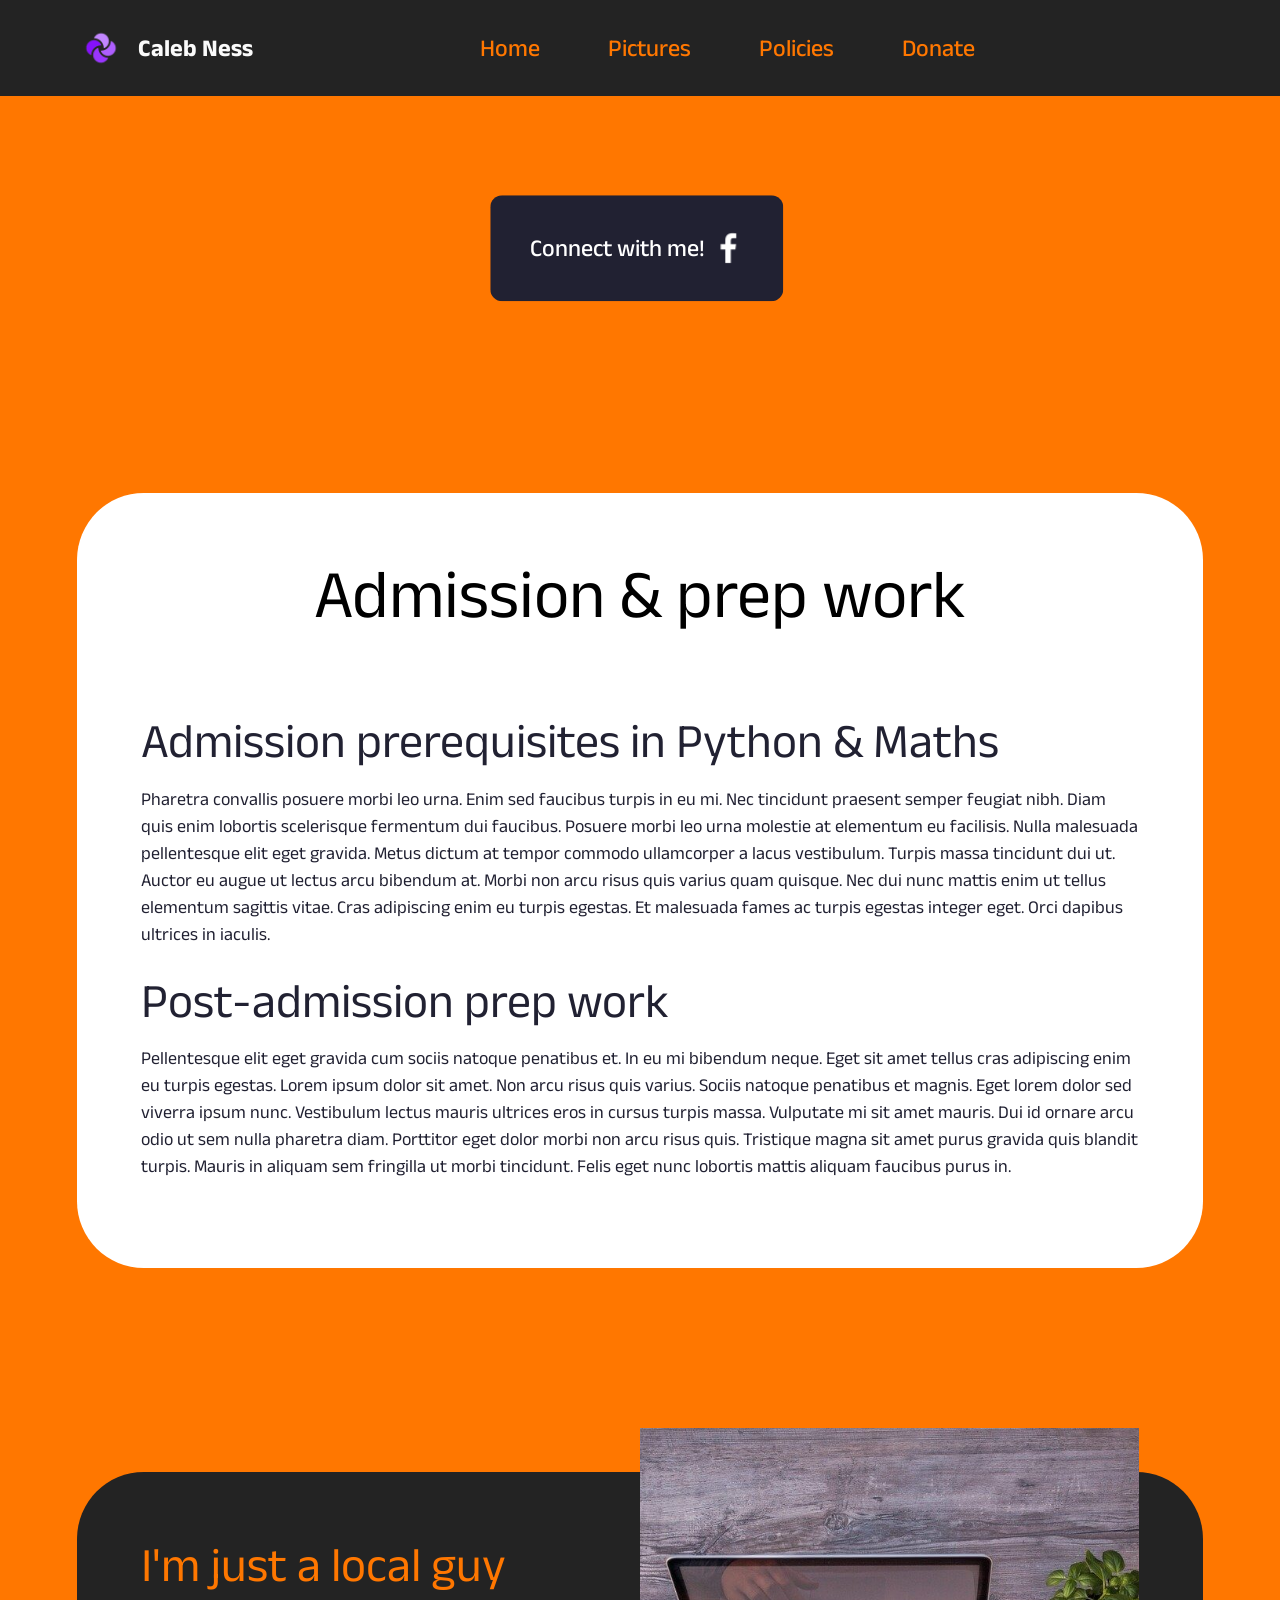
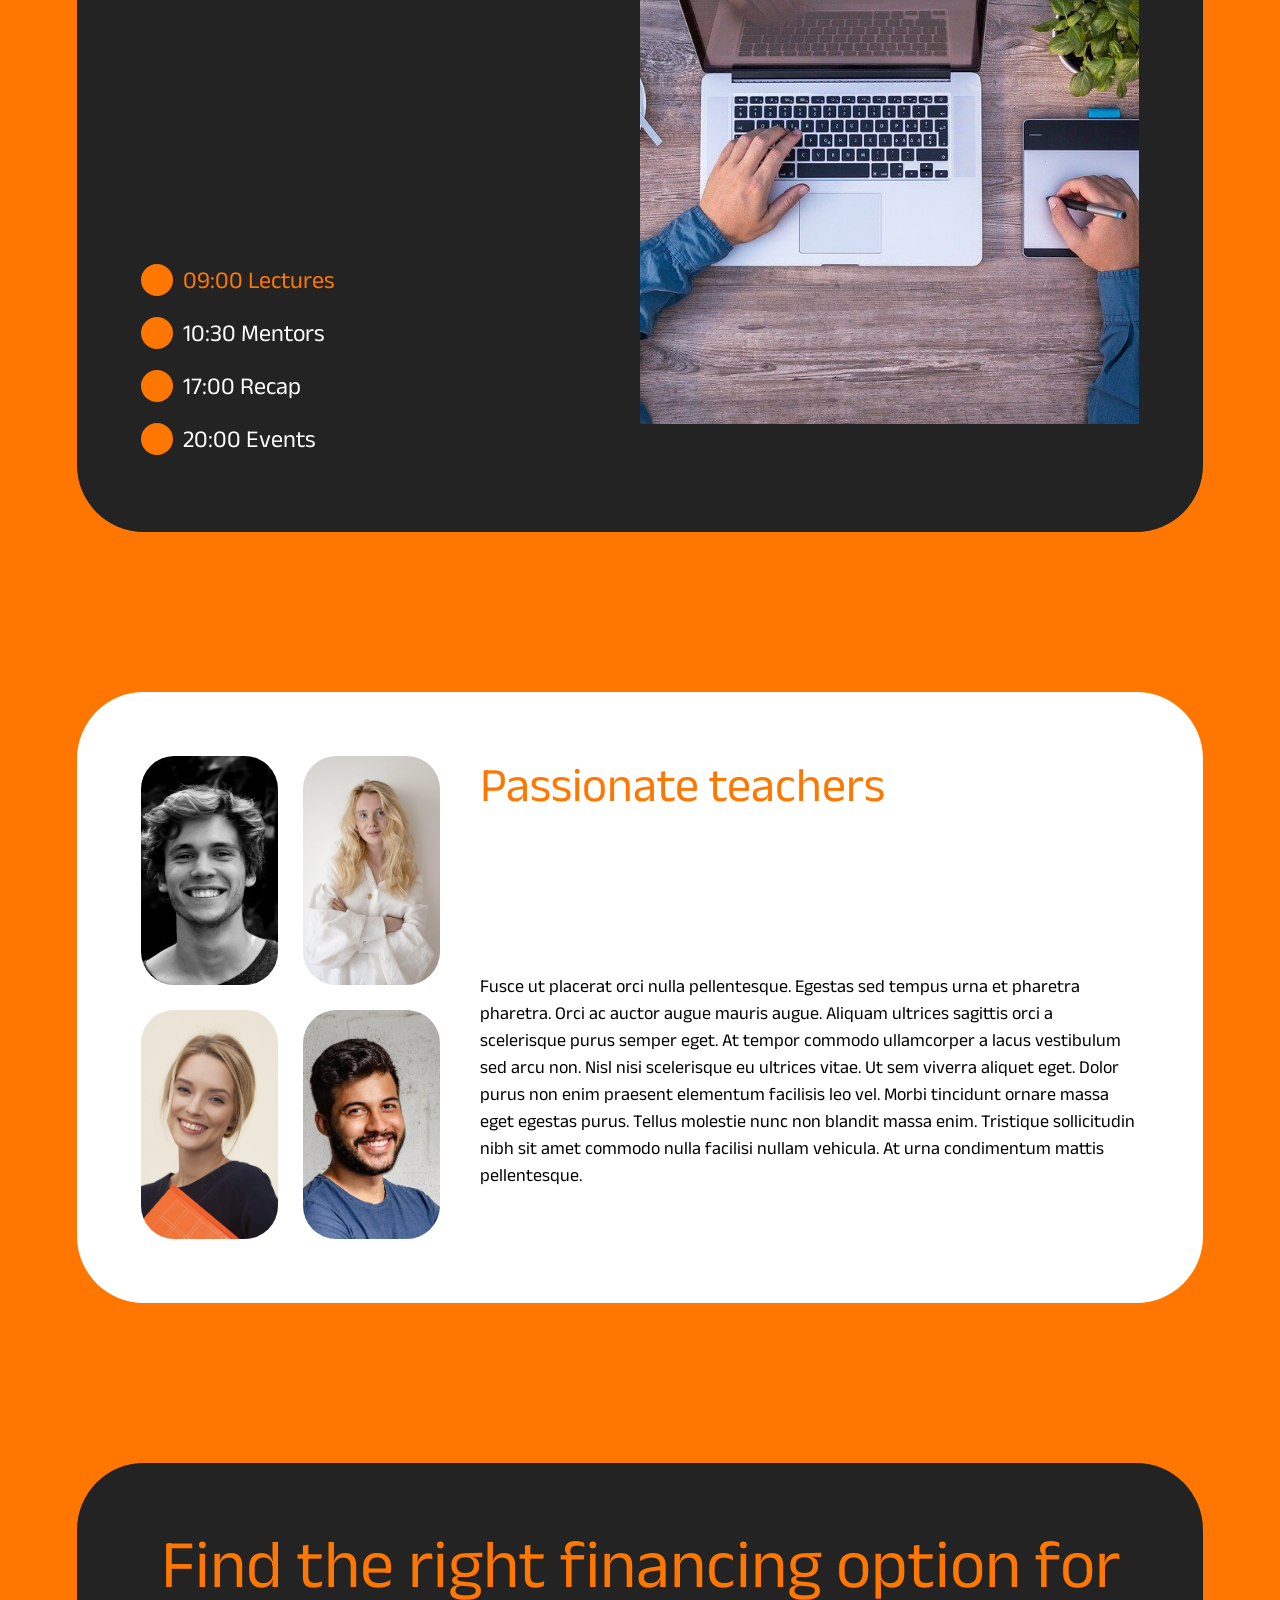
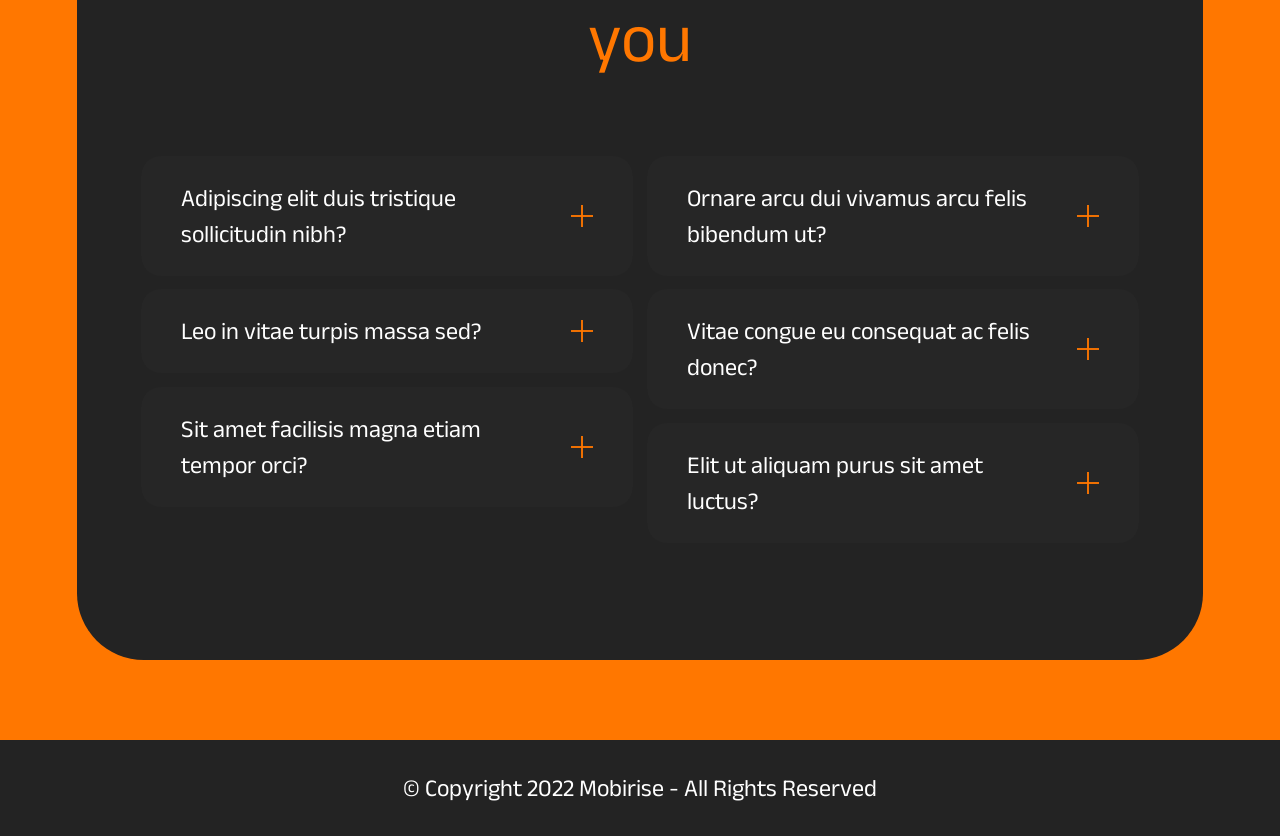
==== index.html @ 96227f39 "create github pages" ====
<!DOCTYPE html>
<html  >
<head>
  <!-- Site made with Mobirise Website Builder v6.0.6, https://mobirise.com -->
  <meta charset="UTF-8">
  <meta http-equiv="X-UA-Compatible" content="IE=edge">
  <meta name="generator" content="Mobirise v6.0.6, mobirise.com">
  <meta name="viewport" content="width=device-width, initial-scale=1, minimum-scale=1">
  <link rel="shortcut icon" href="assets/images/logo.png" type="image/x-icon">
  <meta name="description" content="">
  
  
  <title>Home</title>
  <link rel="stylesheet" href="assets/web/assets/mobirise-icons2/mobirise2.css">
  <link rel="stylesheet" href="assets/bootstrap/css/bootstrap.min.css">
  <link rel="stylesheet" href="assets/dropdown/css/style.css">
  <link rel="stylesheet" href="assets/socicon/css/styles.css">
  <link rel="stylesheet" href="assets/theme/css/style.css">
  <link rel="preload" href="https://fonts.googleapis.com/css?family=Anek+Latin:100,200,300,400,500,600,700,800&display=swap" as="style" onload="this.onload=null;this.rel='stylesheet'">
  <noscript><link rel="stylesheet" href="https://fonts.googleapis.com/css?family=Anek+Latin:100,200,300,400,500,600,700,800&display=swap"></noscript>
  <link rel="preload" as="style" href="assets/mobirise/css/mbr-additional.css?v=VAvvEk"><link rel="stylesheet" href="assets/mobirise/css/mbr-additional.css?v=VAvvEk" type="text/css">

  
  
  
</head>
<body>
  
  <section data-bs-version="5.1" class="menu menu1 bootcampm5 cid-taHRfbmdPD" once="menu" id="amenu1-0">
    

    <nav class="navbar navbar-dropdown navbar-fixed-top navbar-expand-lg">
        <div class="container">
            <div class="navbar-brand">
                <span class="navbar-logo">
                    <a href="https://mobiri.se">
                        <img src="assets/images/logo.png" alt="Mobirise Website Builder" style="height: 3rem;">
                    </a>
                </span>
                <span class="navbar-caption-wrap"><a class="navbar-caption text-white display-4" href="https://mobiri.se">Caleb Ness</a></span>
            </div>
            <button class="navbar-toggler" type="button" data-toggle="collapse" data-bs-toggle="collapse" data-target="#navbarSupportedContent" data-bs-target="#navbarSupportedContent" aria-controls="navbarNavAltMarkup" aria-expanded="false" aria-label="Toggle navigation">
                <div class="hamburger">
                    <span></span>
                    <span></span>
                    <span></span>
                    <span></span>
                </div>
            </button>
            <div class="collapse navbar-collapse" id="navbarSupportedContent">
                <ul class="navbar-nav nav-dropdown nav-right" data-app-modern-menu="true"><li class="nav-item"><a class="nav-link link text-primary display-4" href="index.html">Home</a></li>
                    <li class="nav-item"><a class="nav-link link text-primary display-4" href="pictures.html">Pictures</a>
                    </li>
                    <li class="nav-item"><a class="nav-link link text-primary display-4" href="policies.html">Policies</a>
                    </li>
                    <li class="nav-item"><a class="nav-link link text-primary display-4" href="https://mobiri.se">Donate</a>
                    </li></ul>
                
                
            </div>
        </div>
    </nav>
</section>

<section data-bs-version="5.1" class="header1 bootcampm5 cid-taHS4cCyTH" id="aheader1-2">

    

    
    

    <div class="container">
        <div class="row justify-content-center">
            <div class="col-12 col-lg-12">
                
                

                <div class="btn-container">
                    <div class="mbr-section-btn custom-mbr-section-btn align-center"><div class="custom-section-btn">
                            <a class="btn btn-black display-4" href="https://facebook.com" target="_blank"><span class="socicon socicon-facebook mbr-iconfont mbr-iconfont-btn"></span>
                                
                                Connect with me!</a>
                        </div></div>
                    

                </div>
            </div>
        </div>
    </div>
</section>

<section data-bs-version="5.1" class="article2 bootcampm5 cid-taHXdvHVlg" id="aarticle2-b">

    

    
    
    <div class="container">
        <div class="row justify-content-center">
            <div class="col-12 col-lg-12">
                <div class="content-wrapper">
                    <h1 class="mbr-section-title mbr-fonts-style align-center mbr-white display-2">Admission &amp; prep work</h1>
                    <div class="item-wrap">
                        <h2 class="mbr-section-subtitle mbr-fonts-style mbr-white mb-0 display-5">Admission prerequisites in Python &amp; Maths</h2>
                        <p class="mbr-text mbr-white mbr-fonts-style display-7">
                            Pharetra convallis posuere morbi leo urna. Enim sed faucibus turpis in eu mi. Nec tincidunt praesent semper feugiat nibh. Diam quis enim lobortis scelerisque fermentum dui faucibus. Posuere morbi leo urna molestie at elementum eu facilisis. Nulla malesuada pellentesque elit eget gravida. Metus dictum at tempor commodo ullamcorper a lacus vestibulum. Turpis massa tincidunt dui ut. Auctor eu augue ut lectus arcu bibendum at. Morbi non arcu risus quis varius quam quisque. Nec dui nunc mattis enim ut tellus elementum sagittis vitae. Cras adipiscing enim eu turpis egestas. Et malesuada fames ac turpis egestas integer eget. Orci dapibus ultrices in iaculis.
                        </p>
                    </div>

                    <div class="item-wrap">
                        <h2 class="mbr-section-subtitle mbr-fonts-style mbr-white mb-0 display-5">Post-admission prep work</h2>
                        <p class="mbr-text mbr-white mbr-fonts-style display-7">
                            Pellentesque elit eget gravida cum sociis natoque penatibus et. In eu mi bibendum neque. Eget sit amet tellus cras adipiscing enim eu turpis egestas. Lorem ipsum dolor sit amet. Non arcu risus quis varius. Sociis natoque penatibus et magnis. Eget lorem dolor sed viverra ipsum nunc. Vestibulum lectus mauris ultrices eros in cursus turpis massa. Vulputate mi sit amet mauris. Dui id ornare arcu odio ut sem nulla pharetra diam. Porttitor eget dolor morbi non arcu risus quis. Tristique magna sit amet purus gravida quis blandit turpis. Mauris in aliquam sem fringilla ut morbi tincidunt. Felis eget nunc lobortis mattis aliquam faucibus purus in.
                        </p>
                    </div>
                    
                    
                    
                    
                    
                    
                    
                    
                </div>
            </div>
        </div>
    </div>
</section>

<section data-bs-version="5.1" class="tabs features4 bootcampm5 cid-taHYeLL3HT" id="afeatures4-d">

    

    
    
    <div class="container">
        <div class="row">
            <div class="content-container col-12">
                <div class="content-wrapper">
                    <div class="text-wrapper">
                        <h6 class="card-title mb-0 mbr-fonts-style display-5">I'm just a local guy</h6>
                    </div>
                    <ul class="nav nav-tabs" role="tablist">
                        <li class="nav-item first mbr-fonts-style"><a class="nav-link mbr-fonts-style show active display-4" role="tab" data-toggle="tab" data-bs-toggle="tab" href="#afeatures4-d_tab0" aria-selected="true">09:00 Lectures</a></li>
                        <li class="nav-item"><a class="nav-link mbr-fonts-style active display-4" role="tab" data-toggle="tab" data-bs-toggle="tab" href="#afeatures4-d_tab1" aria-selected="true">10:30 Mentors</a></li>
                        <li class="nav-item"><a class="nav-link mbr-fonts-style active display-4" role="tab" data-toggle="tab" data-bs-toggle="tab" href="#afeatures4-d_tab2" aria-selected="true">17:00 Recap<br></a></li>
                        <li class="nav-item"><a class="nav-link mbr-fonts-style active display-4" role="tab" data-toggle="tab" data-bs-toggle="tab" href="#afeatures4-d_tab3" aria-selected="true">20:00 Events<br></a></li>
                    </ul>
                    <div class="tab-content">
                        <div id="tab1" class="tab-pane in active" role="tabpanel">
                            <div class="img-box">
                                <img src="assets/images/features1.jpg" alt="Mobirise Website Builder">
                            </div>
                        </div>
                        <div id="tab2" class="tab-pane" role="tabpanel">
                            <div class="img-box">
                                <img src="assets/images/features2.jpg" alt="Mobirise Website Builder">
                            </div>
                        </div>
                        <div id="tab3" class="tab-pane" role="tabpanel">
                            <div class="img-box">
                                <img src="assets/images/features3.jpg" alt="Mobirise Website Builder">
                            </div>
                        </div>
                        <div id="tab4" class="tab-pane" role="tabpanel">
                            <div class="img-box">
                                <img src="assets/images/features4.jpg" alt="Mobirise Website Builder">
                            </div>
                        </div>
                    </div>
                </div>
                
            </div>
        </div>
    </div>
</section>

<section data-bs-version="5.1" class="features10 bootcampm5 cid-taHZvgt8Wh" id="afeatures10-f">

    

    
    
    <div class="container">
        <div class="row">
            <div class="content-container col-12">
                <div class="content-wrapper">
                    <div class="img-container">
                        <div class="image-wrapper">
                            <img src="assets/images/pexels-stefan-stefancik-91227.jpg" alt="Mobirise Website Builder">
                        </div>
                        <div class="image-wrapper">
                            <img src="assets/images/people7.jpg" alt="Mobirise Website Builder">
                        </div>
                        <div class="image-wrapper">
                            <img src="assets/images/pexels-moose-photos-1587009.jpg" alt="Mobirise Website Builder">
                        </div>
                        <div class="image-wrapper">
                            <img src="assets/images/pexels-italo-melo-2379004.jpg" alt="Mobirise Website Builder">
                        </div>
                    </div>
                    <div class="text-wrapper">
                        <h6 class="mbr-section-title mbr-fonts-style display-5">Passionate teachers</h6>
                        <p class="mbr-section-subtitle mbr-fonts-style mb-0 display-7">
                            Fusce ut placerat orci nulla pellentesque. Egestas sed tempus urna et pharetra pharetra. Orci ac auctor augue mauris augue. Aliquam ultrices sagittis orci a scelerisque purus semper eget. At tempor commodo ullamcorper a lacus vestibulum sed arcu non. Nisl nisi scelerisque eu ultrices vitae. Ut sem viverra aliquet eget. Dolor purus non enim praesent elementum facilisis leo vel. Morbi tincidunt ornare massa eget egestas purus. Tellus molestie nunc non blandit massa enim. Tristique sollicitudin nibh sit amet commodo nulla facilisi nullam vehicula. At urna condimentum mattis pellentesque.
                        </p>
                    </div>
                </div>
                
            </div>
        </div>
    </div>
</section>

<section data-bs-version="5.1" class="list1 bootcampm5 cid-taI1c8Ft3a" id="alist1-j">

    

    
    
    <div class="container">
        <div class="row justify-content-center">
            <div class="col-12">
                <div class="content-wrapper">
                    <div class="col-title">
                        <h3 class="mbr-section-title mbr-fonts-style align-center mb-0 display-2">Find the right financing option for you</h3>
                    </div>
                    <div id="bootstrap-accordion_17" class="panel-group accordionStyles accordion" role="tablist" aria-multiselectable="true">
                        <div>
                            <div class="card">
                                <div class="card-header" role="tab" id="headingOne">
                                    <a role="button" class="panel-title collapsed" data-toggle="collapse" data-bs-toggle="collapse" data-core="" href="#collapse1_17" aria-expanded="false" aria-controls="collapse1">
                                        <h6 class="panel-title-edit mbr-fonts-style mb-0 display-4">
                                            Adipiscing elit duis tristique sollicitudin nibh?
                                        </h6>
                                        <span class="sign mbr-iconfont mobi-mbri-plus"></span>
                                    </a>
                                </div>
                                <div id="collapse1_17" class="panel-collapse noScroll collapse" role="tabpanel" aria-labelledby="headingOne" data-parent="#accordion" data-bs-parent="#bootstrap-accordion_17">
                                    <div class="panel-body">
                                        <p class="mbr-fonts-style panel-text display-7">The number of items is limited in this block. Open
                                            Quisque id diam vel quam elementum pulvinar etiam non. Et ultrices neque ornare aenean. Venenatis urna cursus eget nunc scelerisque viverra. Fusce id velit ut tortor pretium viverra suspendisse potenti nullam.
                                        </p>
                                    </div>
                                </div>
                            </div>
                            <div class="card">
                                <div class="card-header" role="tab" id="headingOne">
                                    <a role="button" class="panel-title collapsed" data-toggle="collapse" data-bs-toggle="collapse" data-core="" href="#collapse2_17" aria-expanded="false" aria-controls="collapse2">
                                        <h6 class="panel-title-edit mbr-fonts-style mb-0 display-4">
                                            Leo in vitae turpis massa sed?</h6>
                                        <span class="sign mbr-iconfont mobi-mbri-plus"></span>
                                    </a>
                                </div>
                                <div id="collapse2_17" class="panel-collapse noScroll collapse" role="tabpanel" aria-labelledby="headingOne" data-parent="#accordion" data-bs-parent="#bootstrap-accordion_17">
                                    <div class="panel-body">
                                        <p class="mbr-fonts-style panel-text display-7">
                                            Sed euismod nisi porta lorem. Cras sed felis eget velit. Facilisis leo vel fringilla est ullamcorper eget nulla facilisi. Aliquam ut porttitor leo a diam. Congue eu consequat ac felis donec et odio pellentesque diam.
                                        </p>
                                    </div>
                                </div>
                            </div>
                            <div class="card">
                                <div class="card-header" role="tab" id="headingOne">
                                    <a role="button" class="panel-title collapsed" data-toggle="collapse" data-bs-toggle="collapse" data-core="" href="#collapse3_17" aria-expanded="false" aria-controls="collapse3">
                                        <h6 class="panel-title-edit mbr-fonts-style mb-0 display-4">
                                            Sit amet facilisis magna etiam tempor orci?</h6>
                                        <span class="sign mbr-iconfont mobi-mbri-plus"></span>
                                    </a>
                                </div>
                                <div id="collapse3_17" class="panel-collapse noScroll collapse" role="tabpanel" aria-labelledby="headingOne" data-parent="#accordion" data-bs-parent="#bootstrap-accordion_17">
                                    <div class="panel-body">
                                        <p class="mbr-fonts-style panel-text display-7">
                                            Quisque id diam vel quam elementum pulvinar etiam non. Et ultrices neque ornare aenean. Venenatis urna cursus eget nunc scelerisque viverra. Fusce id velit ut tortor pretium viverra suspendisse potenti nullam.
                                        </p>
                                    </div>
                                </div>
                            </div>
                            
                            
                            
                            
                        </div>

                        <div>
                            <div class="card">
                                <div class="card-header" role="tab" id="headingOne">
                                    <a role="button" class="panel-title collapsed" data-toggle="collapse" data-bs-toggle="collapse" data-core="" href="#collapse8_17" aria-expanded="false" aria-controls="collapse8">
                                        <h6 class="panel-title-edit mbr-fonts-style mb-0 display-4">
                                            Ornare arcu dui vivamus arcu felis bibendum ut?</h6>
                                        <span class="sign mbr-iconfont mobi-mbri-plus"></span>
                                    </a>
                                </div>
                                <div id="collapse8_17" class="panel-collapse noScroll collapse" role="tabpanel" aria-labelledby="headingOne" data-parent="#accordion" data-bs-parent="#bootstrap-accordion_17">
                                    <div class="panel-body">
                                        <p class="mbr-fonts-style panel-text display-7">
                                            Diam sit amet nisl suscipit. Faucibus purus in massa tempor nec feugiat nisl.
                                            Tellus integer feugiat scelerisque varius morbi enim nunc faucibus. Ultrices mi
                                            tempus imperdiet nulla malesuada pellentesque elit eget.
                                        </p>
                                    </div>
                                </div>
                            </div>

                            <div class="card">
                                <div class="card-header" role="tab" id="headingOne">
                                    <a role="button" class="panel-title collapsed" data-toggle="collapse" data-bs-toggle="collapse" data-core="" href="#collapse9_17" aria-expanded="false" aria-controls="collapse9">
                                        <h6 class="panel-title-edit mbr-fonts-style mb-0 display-4">
                                            Vitae congue eu consequat ac felis donec?</h6>
                                        <span class="sign mbr-iconfont mobi-mbri-plus"></span>
                                    </a>
                                </div>
                                <div id="collapse9_17" class="panel-collapse noScroll collapse" role="tabpanel" aria-labelledby="headingOne" data-parent="#accordion" data-bs-parent="#bootstrap-accordion_17">
                                    <div class="panel-body">
                                        <p class="mbr-fonts-style panel-text display-7">
                                            Diam sit amet nisl suscipit. Faucibus purus in massa tempor nec feugiat nisl.
                                            Tellus integer feugiat scelerisque varius morbi enim nunc faucibus. Ultrices mi
                                            tempus imperdiet nulla malesuada pellentesque elit eget.
                                        </p>
                                    </div>
                                </div>
                            </div>
                            <div class="card">
                                <div class="card-header" role="tab" id="headingOne">
                                    <a role="button" class="panel-title collapsed" data-toggle="collapse" data-bs-toggle="collapse" data-core="" href="#collapse10_17" aria-expanded="false" aria-controls="collapse10">
                                        <h6 class="panel-title-edit mbr-fonts-style mb-0 display-4">
                                            Elit ut aliquam purus sit amet luctus?</h6>
                                        <span class="sign mbr-iconfont mobi-mbri-plus"></span>
                                    </a>
                                </div>
                                <div id="collapse10_17" class="panel-collapse noScroll collapse" role="tabpanel" aria-labelledby="headingOne" data-parent="#accordion" data-bs-parent="#bootstrap-accordion_17">
                                    <div class="panel-body">
                                        <p class="mbr-fonts-style panel-text display-7">
                                            Diam sit amet nisl suscipit. Faucibus purus in massa tempor nec feugiat nisl.
                                            Tellus integer feugiat scelerisque varius morbi enim nunc faucibus. Ultrices mi
                                            tempus imperdiet nulla malesuada pellentesque elit eget.
                                        </p>
                                    </div>
                                </div>
                            </div>
                            
                            
                            
                            
                        </div>
                    </div>
                    
                </div>
                
            </div>
        </div>
    </div>
</section>

<section data-bs-version="5.1" class="footer2 bootcampm5 cid-taI1vrEVAM" once="footers" id="afooter2-l">

    

    

    <div class="container">
        <div class="media-container-row align-center mbr-white">
            <div class="col-12">
                <p class="mbr-text mb-0 mbr-fonts-style align-center display-4">
                    © Copyright 2022 Mobirise - All Rights Reserved
                </p>
            </div>
        </div>
    </div>
</section>


<script src="assets/bootstrap/js/bootstrap.bundle.min.js"></script>
  <script src="assets/smoothscroll/smooth-scroll.js"></script>
  <script src="assets/ytplayer/index.js"></script>
  <script src="assets/dropdown/js/navbar-dropdown.js"></script>
  <script src="assets/mbr-tabs/mbr-tabs.js"></script>
  <script src="assets/mbr-switch-arrow/mbr-switch-arrow.js"></script>
  <script src="assets/theme/js/script.js"></script>
  
  
  
</body>
</html>
---- assets/web/assets/mobirise-icons2/mobirise2.css ----
@font-face {
  font-family: 'Moririse2';
  font-display: swap;
  src:  url('mobirise2.eot?f2bix4');
  src:  url('mobirise2.eot?f2bix4#iefix') format('embedded-opentype'),
    url('mobirise2.ttf?f2bix4') format('truetype'),
    url('mobirise2.woff?f2bix4') format('woff'),
    url('mobirise2.svg?f2bix4#mobirise2') format('svg');
  font-weight: normal;
  font-style: normal;
}

[class^="mobi-"], [class*=" mobi-"] {
  /* use !important to prevent issues with browser extensions that change fonts */
  font-family: 'Moririse2' !important;
  speak: none;
  font-style: normal;
  font-weight: normal;
  font-variant: normal;
  text-transform: none;
  line-height: 1;

  /* Better Font Rendering =========== */
  -webkit-font-smoothing: antialiased;
  -moz-osx-font-smoothing: grayscale;
}

.mobi-mbri-add-submenu:before {
  content: "\e900";
}
.mobi-mbri-alert:before {
  content: "\e901";
}
.mobi-mbri-align-center:before {
  content: "\e902";
}
.mobi-mbri-align-justify:before {
  content: "\e903";
}
.mobi-mbri-align-left:before {
  content: "\e904";
}
.mobi-mbri-align-right:before {
  content: "\e905";
}
.mobi-mbri-android:before {
  content: "\e906";
}
.mobi-mbri-apple:before {
  content: "\e907";
}
.mobi-mbri-arrow-down:before {
  content: "\e908";
}
.mobi-mbri-arrow-next:before {
  content: "\e909";
}
.mobi-mbri-arrow-prev:before {
  content: "\e90a";
}
.mobi-mbri-arrow-up:before {
  content: "\e90b";
}
.mobi-mbri-bold:before {
  content: "\e90c";
}
.mobi-mbri-bookmark:before {
  content: "\e90d";
}
.mobi-mbri-bootstrap:before {
  content: "\e90e";
}
.mobi-mbri-briefcase:before {
  content: "\e90f";
}
.mobi-mbri-browse:before {
  content: "\e910";
}
.mobi-mbri-bulleted-list:before {
  content: "\e911";
}
.mobi-mbri-calendar:before {
  content: "\e912";
}
.mobi-mbri-camera:before {
  content: "\e913";
}
.mobi-mbri-cart-add:before {
  content: "\e914";
}
.mobi-mbri-cart-full:before {
  content: "\e915";
}
.mobi-mbri-cash:before {
  content: "\e916";
}
.mobi-mbri-change-style:before {
  content: "\e917";
}
.mobi-mbri-chat:before {
  content: "\e918";
}
.mobi-mbri-clock:before {
  content: "\e919";
}
.mobi-mbri-close:before {
  content: "\e91a";
}
.mobi-mbri-cloud:before {
  content: "\e91b";
}
.mobi-mbri-code:before {
  content: "\e91c";
}
.mobi-mbri-contact-form:before {
  content: "\e91d";
}
.mobi-mbri-credit-card:before {
  content: "\e91e";
}
.mobi-mbri-cursor-click:before {
  content: "\e91f";
}
.mobi-mbri-cust-feedback:before {
  content: "\e920";
}
.mobi-mbri-database:before {
  content: "\e921";
}
.mobi-mbri-delivery:before {
  content: "\e922";
}
.mobi-mbri-desktop:before {
  content: "\e923";
}
.mobi-mbri-devices:before {
  content: "\e924";
}
.mobi-mbri-down:before {
  content: "\e925";
}
.mobi-mbri-download-2:before {
  content: "\e926";
}
.mobi-mbri-download:before {
  content: "\e927";
}
.mobi-mbri-drag-n-drop-2:before {
  content: "\e928";
}
.mobi-mbri-drag-n-drop:before {
  content: "\e929";
}
.mobi-mbri-edit-2:before {
  content: "\e92a";
}
.mobi-mbri-edit:before {
  content: "\e92b";
}
.mobi-mbri-error:before {
  content: "\e92c";
}
.mobi-mbri-extension:before {
  content: "\e92d";
}
.mobi-mbri-features:before {
  content: "\e92e";
}
.mobi-mbri-file:before {
  content: "\e92f";
}
.mobi-mbri-flag:before {
  content: "\e930";
}
.mobi-mbri-folder:before {
  content: "\e931";
}
.mobi-mbri-gift:before {
  content: "\e932";
}
.mobi-mbri-github:before {
  content: "\e933";
}
.mobi-mbri-globe-2:before {
  content: "\e934";
}
.mobi-mbri-globe:before {
  content: "\e935";
}
.mobi-mbri-growing-chart:before {
  content: "\e936";
}
.mobi-mbri-hearth:before {
  content: "\e937";
}
.mobi-mbri-help:before {
  content: "\e938";
}
.mobi-mbri-home:before {
  content: "\e939";
}
.mobi-mbri-hot-cup:before {
  content: "\e93a";
}
.mobi-mbri-idea:before {
  content: "\e93b";
}
.mobi-mbri-image-gallery:before {
  content: "\e93c";
}
.mobi-mbri-image-slider:before {
  content: "\e93d";
}
.mobi-mbri-info:before {
  content: "\e93e";
}
.mobi-mbri-italic:before {
  content: "\e93f";
}
.mobi-mbri-key:before {
  content: "\e940";
}
.mobi-mbri-laptop:before {
  content: "\e941";
}
.mobi-mbri-layers:before {
  content: "\e942";
}
.mobi-mbri-left-right:before {
  content: "\e943";
}
.mobi-mbri-left:before {
  content: "\e944";
}
.mobi-mbri-letter:before {
  content: "\e945";
}
.mobi-mbri-like:before {
  content: "\e946";
}
.mobi-mbri-link:before {
  content: "\e947";
}
.mobi-mbri-lock:before {
  content: "\e948";
}
.mobi-mbri-login:before {
  content: "\e949";
}
.mobi-mbri-logout:before {
  content: "\e94a";
}
.mobi-mbri-magic-stick:before {
  content: "\e94b";
}
.mobi-mbri-map-pin:before {
  content: "\e94c";
}
.mobi-mbri-menu:before {
  content: "\e94d";
}
.mobi-mbri-mobile-2:before {
  content: "\e94e";
}
.mobi-mbri-mobile-horizontal:before {
  content: "\e94f";
}
.mobi-mbri-mobile:before {
  content: "\e950";
}
.mobi-mbri-mobirise:before {
  content: "\e951";
}
.mobi-mbri-more-horizontal:before {
  content: "\e952";
}
.mobi-mbri-more-vertical:before {
  content: "\e953";
}
.mobi-mbri-music:before {
  content: "\e954";
}
.mobi-mbri-new-file:before {
  content: "\e955";
}
.mobi-mbri-numbered-list:before {
  content: "\e956";
}
.mobi-mbri-opened-folder:before {
  content: "\e957";
}
.mobi-mbri-pages:before {
  content: "\e958";
}
.mobi-mbri-paper-plane:before {
  content: "\e959";
}
.mobi-mbri-paperclip:before {
  content: "\e95a";
}
.mobi-mbri-phone:before {
  content: "\e95b";
}
.mobi-mbri-photo:before {
  content: "\e95c";
}
.mobi-mbri-photos:before {
  content: "\e95d";
}
.mobi-mbri-pin:before {
  content: "\e95e";
}
.mobi-mbri-play:before {
  content: "\e95f";
}
.mobi-mbri-plus:before {
  content: "\e960";
}
.mobi-mbri-preview:before {
  content: "\e961";
}
.mobi-mbri-print:before {
  content: "\e962";
}
.mobi-mbri-protect:before {
  content: "\e963";
}
.mobi-mbri-question:before {
  content: "\e964";
}
.mobi-mbri-quote-left:before {
  content: "\e965";
}
.mobi-mbri-quote-right:before {
  content: "\e966";
}
.mobi-mbri-redo:before {
  content: "\e967";
}
.mobi-mbri-refresh:before {
  content: "\e968";
}
.mobi-mbri-responsive-2:before {
  content: "\e969";
}
.mobi-mbri-responsive:before {
  content: "\e96a";
}
.mobi-mbri-right:before {
  content: "\e96b";
}
.mobi-mbri-rocket:before {
  content: "\e96c";
}
.mobi-mbri-sad-face:before {
  content: "\e96d";
}
.mobi-mbri-sale:before {
  content: "\e96e";
}
.mobi-mbri-save:before {
  content: "\e96f";
}
.mobi-mbri-search:before {
  content: "\e970";
}
.mobi-mbri-setting-2:before {
  content: "\e971";
}
.mobi-mbri-setting-3:before {
  content: "\e972";
}
.mobi-mbri-setting:before {
  content: "\e973";
}
.mobi-mbri-share:before {
  content: "\e974";
}
.mobi-mbri-shopping-bag:before {
  content: "\e975";
}
.mobi-mbri-shopping-basket:before {
  content: "\e976";
}
.mobi-mbri-shopping-cart:before {
  content: "\e977";
}
.mobi-mbri-sites:before {
  content: "\e978";
}
.mobi-mbri-smile-face:before {
  content: "\e979";
}
.mobi-mbri-speed:before {
  content: "\e97a";
}
.mobi-mbri-star:before {
  content: "\e97b";
}
.mobi-mbri-success:before {
  content: "\e97c";
}
.mobi-mbri-sun:before {
  content: "\e97d";
}
.mobi-mbri-sun2:before {
  content: "\e97e";
}
.mobi-mbri-tablet-vertical:before {
  content: "\e97f";
}
.mobi-mbri-tablet:before {
  content: "\e980";
}
.mobi-mbri-target:before {
  content: "\e981";
}
.mobi-mbri-timer:before {
  content: "\e982";
}
.mobi-mbri-to-ftp:before {
  content: "\e983";
}
.mobi-mbri-to-local-drive:before {
  content: "\e984";
}
.mobi-mbri-touch-swipe:before {
  content: "\e985";
}
.mobi-mbri-touch:before {
  content: "\e986";
}
.mobi-mbri-trash:before {
  content: "\e987";
}
.mobi-mbri-underline:before {
  content: "\e988";
}
.mobi-mbri-undo:before {
  content: "\e989";
}
.mobi-mbri-unlink:before {
  content: "\e98a";
}
.mobi-mbri-unlock:before {
  content: "\e98b";
}
.mobi-mbri-up-down:before {
  content: "\e98c";
}
.mobi-mbri-up:before {
  content: "\e98d";
}
.mobi-mbri-update:before {
  content: "\e98e";
}
.mobi-mbri-upload-2:before {
  content: "\e98f";
}
.mobi-mbri-upload:before {
  content: "\e990";
}
.mobi-mbri-user-2:before {
  content: "\e991";
}
.mobi-mbri-user:before {
  content: "\e992";
}
.mobi-mbri-users:before {
  content: "\e993";
}
.mobi-mbri-video-play:before {
  content: "\e994";
}
.mobi-mbri-video:before {
  content: "\e995";
}
.mobi-mbri-watch:before {
  content: "\e996";
}
.mobi-mbri-website-theme-2:before {
  content: "\e997";
}
.mobi-mbri-website-theme:before {
  content: "\e998";
}
.mobi-mbri-wifi:before {
  content: "\e999";
}
.mobi-mbri-windows:before {
  content: "\e99a";
}
.mobi-mbri-zoom-in:before {
  content: "\e99b";
}
.mobi-mbri-zoom-out:before {
  content: "\e99c";
}
---- assets/dropdown/css/style.css ----
.navbar-dropdown {
  left: 0;
  padding: 0;
  position: absolute;
  right: 0;
  top: 0;
  transition: all 0.45s ease;
  z-index: 1030;
  background: #282828; }
  .navbar-dropdown .navbar-logo {
    margin-right: 0.8rem;
    transition: margin 0.3s ease-in-out;
    vertical-align: middle; }
    .navbar-dropdown .navbar-logo img {
      height: 3.125rem;
      transition: all 0.3s ease-in-out; }
    .navbar-dropdown .navbar-logo.mbr-iconfont {
      font-size: 3.125rem;
      line-height: 3.125rem; }
  .navbar-dropdown .navbar-caption {
    font-weight: 700;
    white-space: normal;
    vertical-align: -4px;
    line-height: 3.125rem !important; }
    .navbar-dropdown .navbar-caption, .navbar-dropdown .navbar-caption:hover {
      color: inherit;
      text-decoration: none; }
  .navbar-dropdown .mbr-iconfont + .navbar-caption {
    vertical-align: -1px; }
  .navbar-dropdown.navbar-fixed-top {
    position: fixed; }
  .navbar-dropdown .navbar-brand span {
    vertical-align: -4px; }
  .navbar-dropdown.bg-color.transparent {
    background: none; }
  .navbar-dropdown.navbar-short .navbar-brand {
    padding: 0.625rem 0; }
    .navbar-dropdown.navbar-short .navbar-brand span {
      vertical-align: -1px; }
  .navbar-dropdown.navbar-short .navbar-caption {
    line-height: 2.375rem !important;
    vertical-align: -2px; }
  .navbar-dropdown.navbar-short .navbar-logo {
    margin-right: 0.5rem; }
    .navbar-dropdown.navbar-short .navbar-logo img {
      height: 2.375rem; }
    .navbar-dropdown.navbar-short .navbar-logo.mbr-iconfont {
      font-size: 2.375rem;
      line-height: 2.375rem; }
  .navbar-dropdown.navbar-short .mbr-table-cell {
    height: 3.625rem; }
  .navbar-dropdown .navbar-close {
    left: 0.6875rem;
    position: fixed;
    top: 0.75rem;
    z-index: 1000; }
  .navbar-dropdown .hamburger-icon {
    content: "";
    display: inline-block;
    vertical-align: middle;
    width: 16px;
    -webkit-box-shadow: 0 -6px 0 1px #282828,0 0 0 1px #282828,0 6px 0 1px #282828;
    -moz-box-shadow: 0 -6px 0 1px #282828,0 0 0 1px #282828,0 6px 0 1px #282828;
    box-shadow: 0 -6px 0 1px #282828,0 0 0 1px #282828,0 6px 0 1px #282828; }

.dropdown-menu .dropdown-toggle[data-toggle="dropdown-submenu"]::after {
  border-bottom: 0.35em solid transparent;
  border-left: 0.35em solid;
  border-right: 0;
  border-top: 0.35em solid transparent;
  margin-left: 0.3rem; }

.dropdown-menu .dropdown-item:focus {
  outline: 0; }

.nav-dropdown {
  font-size: 0.75rem;
  font-weight: 500;
  height: auto !important; }
  .nav-dropdown .nav-btn {
    padding-left: 1rem; }
  .nav-dropdown .link {
    margin: .667em 1.667em;
    font-weight: 500;
    padding: 0;
    transition: color .2s ease-in-out; }
    .nav-dropdown .link.dropdown-toggle {
      margin-right: 2.583em; }
      .nav-dropdown .link.dropdown-toggle::after {
        margin-left: .25rem;
        border-top: 0.35em solid;
        border-right: 0.35em solid transparent;
        border-left: 0.35em solid transparent;
        border-bottom: 0; }
      .nav-dropdown .link.dropdown-toggle[aria-expanded="true"] {
        margin: 0;
        padding: 0.667em 3.263em  0.667em 1.667em; }
  .nav-dropdown .link::after,
  .nav-dropdown .dropdown-item::after {
    color: inherit; }
  .nav-dropdown .btn {
    font-size: 0.75rem;
    font-weight: 700;
    letter-spacing: 0;
    margin-bottom: 0;
    padding-left: 1.25rem;
    padding-right: 1.25rem; }
  .nav-dropdown .dropdown-menu {
    border-radius: 0;
    border: 0;
    left: 0;
    margin: 0;
    padding-bottom: 1.25rem;
    padding-top: 1.25rem;
    position: relative; }
  .nav-dropdown .dropdown-submenu {
    margin-left: 0.125rem;
    top: 0; }
  .nav-dropdown .dropdown-item {
    font-weight: 500;
    line-height: 2;
    padding: 0.3846em 4.615em 0.3846em 1.5385em;
    position: relative;
    transition: color .2s ease-in-out, background-color .2s ease-in-out; }
    .nav-dropdown .dropdown-item::after {
      margin-top: -0.3077em;
      position: absolute;
      right: 1.1538em;
      top: 50%; }
    .nav-dropdown .dropdown-item:focus, .nav-dropdown .dropdown-item:hover {
      background: none; }

@media (max-width: 767px) {
  .nav-dropdown.navbar-toggleable-sm {
    bottom: 0;
    display: none;
    left: 0;
    overflow-x: hidden;
    position: fixed;
    top: 0;
    transform: translateX(-100%);
    -ms-transform: translateX(-100%);
    -webkit-transform: translateX(-100%);
    width: 18.75rem;
    z-index: 999; } }
.nav-dropdown.navbar-toggleable-xl {
  bottom: 0;
  display: none;
  left: 0;
  overflow-x: hidden;
  position: fixed;
  top: 0;
  transform: translateX(-100%);
  -ms-transform: translateX(-100%);
  -webkit-transform: translateX(-100%);
  width: 18.75rem;
  z-index: 999; }

.nav-dropdown-sm {
  display: block !important;
  overflow-x: hidden;
  overflow: auto;
  padding-top: 3.875rem; }
  .nav-dropdown-sm::after {
    content: "";
    display: block;
    height: 3rem;
    width: 100%; }
  .nav-dropdown-sm.collapse.in ~ .navbar-close {
    display: block !important; }
  .nav-dropdown-sm.collapsing, .nav-dropdown-sm.collapse.in {
    transform: translateX(0);
    -ms-transform: translateX(0);
    -webkit-transform: translateX(0);
    transition: all 0.25s ease-out;
    -webkit-transition: all 0.25s ease-out;
    background: #282828; }
  .nav-dropdown-sm.collapsing[aria-expanded="false"] {
    transform: translateX(-100%);
    -ms-transform: translateX(-100%);
    -webkit-transform: translateX(-100%); }
  .nav-dropdown-sm .nav-item {
    display: block;
    margin-left: 0 !important;
    padding-left: 0; }
  .nav-dropdown-sm .link,
  .nav-dropdown-sm .dropdown-item {
    border-top: 1px dotted rgba(255, 255, 255, 0.1);
    font-size: 0.8125rem;
    line-height: 1.6;
    margin: 0 !important;
    padding: 0.875rem 2.4rem 0.875rem 1.5625rem !important;
    position: relative;
    white-space: normal; }
    .nav-dropdown-sm .link:focus, .nav-dropdown-sm .link:hover,
    .nav-dropdown-sm .dropdown-item:focus,
    .nav-dropdown-sm .dropdown-item:hover {
      background: rgba(0, 0, 0, 0.2) !important;
      color: #c0a375; }
  .nav-dropdown-sm .nav-btn {
    position: relative;
    padding: 1.5625rem 1.5625rem 0 1.5625rem; }
    .nav-dropdown-sm .nav-btn::before {
      border-top: 1px dotted rgba(255, 255, 255, 0.1);
      content: "";
      left: 0;
      position: absolute;
      top: 0;
      width: 100%; }
    .nav-dropdown-sm .nav-btn + .nav-btn {
      padding-top: 0.625rem; }
      .nav-dropdown-sm .nav-btn + .nav-btn::before {
        display: none; }
  .nav-dropdown-sm .btn {
    padding: 0.625rem 0; }
  .nav-dropdown-sm .dropdown-toggle[data-toggle="dropdown-submenu"]::after {
    margin-left: .25rem;
    border-top: 0.35em solid;
    border-right: 0.35em solid transparent;
    border-left: 0.35em solid transparent;
    border-bottom: 0; }
  .nav-dropdown-sm .dropdown-toggle[data-toggle="dropdown-submenu"][aria-expanded="true"]::after {
    border-top: 0;
    border-right: 0.35em solid transparent;
    border-left: 0.35em solid transparent;
    border-bottom: 0.35em solid; }
  .nav-dropdown-sm .dropdown-menu {
    margin: 0;
    padding: 0;
    position: relative;
    top: 0;
    left: 0;
    width: 100%;
    border: 0;
    float: none;
    border-radius: 0;
    background: none; }
  .nav-dropdown-sm .dropdown-submenu {
    left: 100%;
    margin-left: 0.125rem;
    margin-top: -1.25rem;
    top: 0; }

.navbar-toggleable-sm .nav-dropdown .dropdown-menu {
  position: absolute; }

.navbar-toggleable-sm .nav-dropdown .dropdown-submenu {
  left: 100%;
  margin-left: 0.125rem;
  margin-top: -1.25rem;
  top: 0; }

.navbar-toggleable-sm.opened .nav-dropdown .dropdown-menu {
  position: relative; }

.navbar-toggleable-sm.opened .nav-dropdown .dropdown-submenu {
  left: 0;
  margin-left: 00rem;
  margin-top: 0rem;
  top: 0; }

.is-builder .nav-dropdown.collapsing {
  transition: none !important; }
---- assets/socicon/css/styles.css ----
@charset "UTF-8";

@font-face {
  font-family: 'Socicon';
  src:  url('../fonts/socicon.eot');
  src:  url('../fonts/socicon.eot?#iefix') format('embedded-opentype'),
    url('../fonts/socicon.woff2') format('woff2'),
    url('../fonts/socicon.ttf') format('truetype'),
    url('../fonts/socicon.woff') format('woff'),
    url('../fonts/socicon.svg#socicon') format('svg');
  font-weight: normal;
  font-style: normal;
  font-display: swap;
}

[data-icon]:before {
  font-family: "socicon" !important;
  content: attr(data-icon);
  font-style: normal !important;
  font-weight: normal !important;
  font-variant: normal !important;
  text-transform: none !important;
  speak: none;
  line-height: 1;
  -webkit-font-smoothing: antialiased;
  -moz-osx-font-smoothing: grayscale;
}

[class^="socicon-"], [class*=" socicon-"] {
  /* use !important to prevent issues with browser extensions that change fonts */
  font-family: 'Socicon' !important;
  speak: none;
  font-style: normal;
  font-weight: normal;
  font-variant: normal;
  text-transform: none;
  line-height: 1;

  /* Better Font Rendering =========== */
  -webkit-font-smoothing: antialiased;
  -moz-osx-font-smoothing: grayscale;
}

.socicon-500px:before {
  content: "\e000";
}
.socicon-8tracks:before {
  content: "\e001";
}
.socicon-airbnb:before {
  content: "\e002";
}
.socicon-alliance:before {
  content: "\e003";
}
.socicon-amazon:before {
  content: "\e004";
}
.socicon-amplement:before {
  content: "\e005";
}
.socicon-android:before {
  content: "\e006";
}
.socicon-angellist:before {
  content: "\e007";
}
.socicon-apple:before {
  content: "\e008";
}
.socicon-appnet:before {
  content: "\e009";
}
.socicon-baidu:before {
  content: "\e00a";
}
.socicon-bandcamp:before {
  content: "\e00b";
}
.socicon-battlenet:before {
  content: "\e00c";
}
.socicon-mixer:before {
  content: "\e00d";
}
.socicon-bebee:before {
  content: "\e00e";
}
.socicon-bebo:before {
  content: "\e00f";
}
.socicon-behance:before {
  content: "\e010";
}
.socicon-blizzard:before {
  content: "\e011";
}
.socicon-blogger:before {
  content: "\e012";
}
.socicon-buffer:before {
  content: "\e013";
}
.socicon-chrome:before {
  content: "\e014";
}
.socicon-coderwall:before {
  content: "\e015";
}
.socicon-curse:before {
  content: "\e016";
}
.socicon-dailymotion:before {
  content: "\e017";
}
.socicon-deezer:before {
  content: "\e018";
}
.socicon-delicious:before {
  content: "\e019";
}
.socicon-deviantart:before {
  content: "\e01a";
}
.socicon-diablo:before {
  content: "\e01b";
}
.socicon-digg:before {
  content: "\e01c";
}
.socicon-discord:before {
  content: "\e01d";
}
.socicon-disqus:before {
  content: "\e01e";
}
.socicon-douban:before {
  content: "\e01f";
}
.socicon-draugiem:before {
  content: "\e020";
}
.socicon-dribbble:before {
  content: "\e021";
}
.socicon-drupal:before {
  content: "\e022";
}
.socicon-ebay:before {
  content: "\e023";
}
.socicon-ello:before {
  content: "\e024";
}
.socicon-endomodo:before {
  content: "\e025";
}
.socicon-envato:before {
  content: "\e026";
}
.socicon-etsy:before {
  content: "\e027";
}
.socicon-facebook:before {
  content: "\e028";
}
.socicon-feedburner:before {
  content: "\e029";
}
.socicon-filmweb:before {
  content: "\e02a";
}
.socicon-firefox:before {
  content: "\e02b";
}
.socicon-flattr:before {
  content: "\e02c";
}
.socicon-flickr:before {
  content: "\e02d";
}
.socicon-formulr:before {
  content: "\e02e";
}
.socicon-forrst:before {
  content: "\e02f";
}
.socicon-foursquare:before {
  content: "\e030";
}
.socicon-friendfeed:before {
  content: "\e031";
}
.socicon-github:before {
  content: "\e032";
}
.socicon-goodreads:before {
  content: "\e033";
}
.socicon-google:before {
  content: "\e034";
}
.socicon-googlescholar:before {
  content: "\e035";
}
.socicon-googlegroups:before {
  content: "\e036";
}
.socicon-googlephotos:before {
  content: "\e037";
}
.socicon-googleplus:before {
  content: "\e038";
}
.socicon-grooveshark:before {
  content: "\e039";
}
.socicon-hackerrank:before {
  content: "\e03a";
}
.socicon-hearthstone:before {
  content: "\e03b";
}
.socicon-hellocoton:before {
  content: "\e03c";
}
.socicon-heroes:before {
  content: "\e03d";
}
.socicon-smashcast:before {
  content: "\e03e";
}
.socicon-horde:before {
  content: "\e03f";
}
.socicon-houzz:before {
  content: "\e040";
}
.socicon-icq:before {
  content: "\e041";
}
.socicon-identica:before {
  content: "\e042";
}
.socicon-imdb:before {
  content: "\e043";
}
.socicon-instagram:before {
  content: "\e044";
}
.socicon-issuu:before {
  content: "\e045";
}
.socicon-istock:before {
  content: "\e046";
}
.socicon-itunes:before {
  content: "\e047";
}
.socicon-keybase:before {
  content: "\e048";
}
.socicon-lanyrd:before {
  content: "\e049";
}
.socicon-lastfm:before {
  content: "\e04a";
}
.socicon-line:before {
  content: "\e04b";
}
.socicon-linkedin:before {
  content: "\e04c";
}
.socicon-livejournal:before {
  content: "\e04d";
}
.socicon-lyft:before {
  content: "\e04e";
}
.socicon-macos:before {
  content: "\e04f";
}
.socicon-mail:before {
  content: "\e050";
}
.socicon-medium:before {
  content: "\e051";
}
.socicon-meetup:before {
  content: "\e052";
}
.socicon-mixcloud:before {
  content: "\e053";
}
.socicon-modelmayhem:before {
  content: "\e054";
}
.socicon-mumble:before {
  content: "\e055";
}
.socicon-myspace:before {
  content: "\e056";
}
.socicon-newsvine:before {
  content: "\e057";
}
.socicon-nintendo:before {
  content: "\e058";
}
.socicon-npm:before {
  content: "\e059";
}
.socicon-odnoklassniki:before {
  content: "\e05a";
}
.socicon-openid:before {
  content: "\e05b";
}
.socicon-opera:before {
  content: "\e05c";
}
.socicon-outlook:before {
  content: "\e05d";
}
.socicon-overwatch:before {
  content: "\e05e";
}
.socicon-patreon:before {
  content: "\e05f";
}
.socicon-paypal:before {
  content: "\e060";
}
.socicon-periscope:before {
  content: "\e061";
}
.socicon-persona:before {
  content: "\e062";
}
.socicon-pinterest:before {
  content: "\e063";
}
.socicon-play:before {
  content: "\e064";
}
.socicon-player:before {
  content: "\e065";
}
.socicon-playstation:before {
  content: "\e066";
}
.socicon-pocket:before {
  content: "\e067";
}
.socicon-qq:before {
  content: "\e068";
}
.socicon-quora:before {
  content: "\e069";
}
.socicon-raidcall:before {
  content: "\e06a";
}
.socicon-ravelry:before {
  content: "\e06b";
}
.socicon-reddit:before {
  content: "\e06c";
}
.socicon-renren:before {
  content: "\e06d";
}
.socicon-researchgate:before {
  content: "\e06e";
}
.socicon-residentadvisor:before {
  content: "\e06f";
}
.socicon-reverbnation:before {
  content: "\e070";
}
.socicon-rss:before {
  content: "\e071";
}
.socicon-sharethis:before {
  content: "\e072";
}
.socicon-skype:before {
  content: "\e073";
}
.socicon-slideshare:before {
  content: "\e074";
}
.socicon-smugmug:before {
  content: "\e075";
}
.socicon-snapchat:before {
  content: "\e076";
}
.socicon-songkick:before {
  content: "\e077";
}
.socicon-soundcloud:before {
  content: "\e078";
}
.socicon-spotify:before {
  content: "\e079";
}
.socicon-stackexchange:before {
  content: "\e07a";
}
.socicon-stackoverflow:before {
  content: "\e07b";
}
.socicon-starcraft:before {
  content: "\e07c";
}
.socicon-stayfriends:before {
  content: "\e07d";
}
.socicon-steam:before {
  content: "\e07e";
}
.socicon-storehouse:before {
  content: "\e07f";
}
.socicon-strava:before {
  content: "\e080";
}
.socicon-streamjar:before {
  content: "\e081";
}
.socicon-stumbleupon:before {
  content: "\e082";
}
.socicon-swarm:before {
  content: "\e083";
}
.socicon-teamspeak:before {
  content: "\e084";
}
.socicon-teamviewer:before {
  content: "\e085";
}
.socicon-technorati:before {
  content: "\e086";
}
.socicon-telegram:before {
  content: "\e087";
}
.socicon-tripadvisor:before {
  content: "\e088";
}
.socicon-tripit:before {
  content: "\e089";
}
.socicon-triplej:before {
  content: "\e08a";
}
.socicon-tumblr:before {
  content: "\e08b";
}
.socicon-twitch:before {
  content: "\e08c";
}
.socicon-twitter:before {
  content: "\e08d";
}
.socicon-uber:before {
  content: "\e08e";
}
.socicon-ventrilo:before {
  content: "\e08f";
}
.socicon-viadeo:before {
  content: "\e090";
}
.socicon-viber:before {
  content: "\e091";
}
.socicon-viewbug:before {
  content: "\e092";
}
.socicon-vimeo:before {
  content: "\e093";
}
.socicon-vine:before {
  content: "\e094";
}
.socicon-vkontakte:before {
  content: "\e095";
}
.socicon-warcraft:before {
  content: "\e096";
}
.socicon-wechat:before {
  content: "\e097";
}
.socicon-weibo:before {
  content: "\e098";
}
.socicon-whatsapp:before {
  content: "\e099";
}
.socicon-wikipedia:before {
  content: "\e09a";
}
.socicon-windows:before {
  content: "\e09b";
}
.socicon-wordpress:before {
  content: "\e09c";
}
.socicon-wykop:before {
  content: "\e09d";
}
.socicon-xbox:before {
  content: "\e09e";
}
.socicon-xing:before {
  content: "\e09f";
}
.socicon-yahoo:before {
  content: "\e0a0";
}
.socicon-yammer:before {
  content: "\e0a1";
}
.socicon-yandex:before {
  content: "\e0a2";
}
.socicon-yelp:before {
  content: "\e0a3";
}
.socicon-younow:before {
  content: "\e0a4";
}
.socicon-youtube:before {
  content: "\e0a5";
}
.socicon-zapier:before {
  content: "\e0a6";
}
.socicon-zerply:before {
  content: "\e0a7";
}
.socicon-zomato:before {
  content: "\e0a8";
}
.socicon-zynga:before {
  content: "\e0a9";
}
.socicon-bluesky:before {
  content: "\e0aa";
}
.socicon-threads:before {
  content: "\e0ab";
}
.socicon-spreadshirt:before {
  content: "\e901";
}
.socicon-gamejolt:before {
  content: "\e902";
}
.socicon-trello:before {
  content: "\e903";
}
.socicon-tunein:before {
  content: "\e904";
}
.socicon-bloglovin:before {
  content: "\e905";
}
.socicon-gamewisp:before {
  content: "\e906";
}
.socicon-messenger:before {
  content: "\e907";
}
.socicon-pandora:before {
  content: "\e908";
}
.socicon-augment:before {
  content: "\e909";
}
.socicon-bitbucket:before {
  content: "\e90a";
}
.socicon-fyuse:before {
  content: "\e90b";
}
.socicon-yt-gaming:before {
  content: "\e90c";
}
.socicon-sketchfab:before {
  content: "\e90d";
}
.socicon-mobcrush:before {
  content: "\e90e";
}
.socicon-microsoft:before {
  content: "\e90f";
}
.socicon-realtor:before {
  content: "\e910";
}
.socicon-tidal:before {
  content: "\e911";
}
.socicon-qobuz:before {
  content: "\e912";
}
.socicon-natgeo:before {
  content: "\e913";
}
.socicon-mastodon:before {
  content: "\e914";
}
.socicon-unsplash:before {
  content: "\e915";
}
.socicon-homeadvisor:before {
  content: "\e916";
}
.socicon-angieslist:before {
  content: "\e917";
}
.socicon-codepen:before {
  content: "\e918";
}
.socicon-slack:before {
  content: "\e919";
}
.socicon-openaigym:before {
  content: "\e91a";
}
.socicon-logmein:before {
  content: "\e91b";
}
.socicon-fiverr:before {
  content: "\e91c";
}
.socicon-gotomeeting:before {
  content: "\e91d";
}
.socicon-aliexpress:before {
  content: "\e91e";
}
.socicon-guru:before {
  content: "\e91f";
}
.socicon-appstore:before {
  content: "\e920";
}
.socicon-homes:before {
  content: "\e921";
}
.socicon-zoom:before {
  content: "\e922";
}
.socicon-alibaba:before {
  content: "\e923";
}
.socicon-craigslist:before {
  content: "\e924";
}
.socicon-wix:before {
  content: "\e925";
}
.socicon-redfin:before {
  content: "\e926";
}
.socicon-googlecalendar:before {
  content: "\e927";
}
.socicon-shopify:before {
  content: "\e928";
}
.socicon-freelancer:before {
  content: "\e929";
}
.socicon-seedrs:before {
  content: "\e92a";
}
.socicon-bing:before {
  content: "\e92b";
}
.socicon-doodle:before {
  content: "\e92c";
}
.socicon-bonanza:before {
  content: "\e92d";
}
.socicon-squarespace:before {
  content: "\e92e";
}
.socicon-toptal:before {
  content: "\e92f";
}
.socicon-gust:before {
  content: "\e930";
}
.socicon-ask:before {
  content: "\e931";
}
.socicon-trulia:before {
  content: "\e932";
}
.socicon-loomly:before {
  content: "\e933";
}
.socicon-ghost:before {
  content: "\e934";
}
.socicon-upwork:before {
  content: "\e935";
}
.socicon-fundable:before {
  content: "\e936";
}
.socicon-booking:before {
  content: "\e937";
}
.socicon-googlemaps:before {
  content: "\e938";
}
.socicon-zillow:before {
  content: "\e939";
}
.socicon-niconico:before {
  content: "\e93a";
}
.socicon-toneden:before {
  content: "\e93b";
}
.socicon-crunchbase:before {
  content: "\e93c";
}
.socicon-homefy:before {
  content: "\e93d";
}
.socicon-calendly:before {
  content: "\e93e";
}
.socicon-livemaster:before {
  content: "\e93f";
}
.socicon-udemy:before {
  content: "\e940";
}
.socicon-codered:before {
  content: "\e941";
}
.socicon-origin:before {
  content: "\e942";
}
.socicon-nextdoor:before {
  content: "\e943";
}
.socicon-portfolio:before {
  content: "\e944";
}
.socicon-instructables:before {
  content: "\e945";
}
.socicon-gitlab:before {
  content: "\e946";
}
.socicon-hackernews:before {
  content: "\e947";
}
.socicon-smashwords:before {
  content: "\e948";
}
.socicon-kobo:before {
  content: "\e949";
}
.socicon-bookbub:before {
  content: "\e94a";
}
.socicon-mailru:before {
  content: "\e94b";
}
.socicon-moddb:before {
  content: "\e94c";
}
.socicon-indiedb:before {
  content: "\e94d";
}
.socicon-traxsource:before {
  content: "\e94e";
}
.socicon-gamefor:before {
  content: "\e94f";
}
.socicon-pixiv:before {
  content: "\e950";
}
.socicon-myanimelist:before {
  content: "\e951";
}
.socicon-blackberry:before {
  content: "\e952";
}
.socicon-wickr:before {
  content: "\e953";
}
.socicon-spip:before {
  content: "\e954";
}
.socicon-napster:before {
  content: "\e955";
}
.socicon-beatport:before {
  content: "\e956";
}
.socicon-hackerone:before {
  content: "\e957";
}
.socicon-internet:before {
  content: "\e958";
}
.socicon-ubuntu:before {
  content: "\e959";
}
.socicon-artstation:before {
  content: "\e95a";
}
.socicon-invision:before {
  content: "\e95b";
}
.socicon-torial:before {
  content: "\e95c";
}
.socicon-collectorz:before {
  content: "\e95d";
}
.socicon-seenthis:before {
  content: "\e95e";
}
.socicon-googleplaymusic:before {
  content: "\e95f";
}
.socicon-debian:before {
  content: "\e960";
}
.socicon-filmfreeway:before {
  content: "\e961";
}
.socicon-gnome:before {
  content: "\e962";
}
.socicon-itchio:before {
  content: "\e963";
}
.socicon-jamendo:before {
  content: "\e964";
}
.socicon-mix:before {
  content: "\e965";
}
.socicon-sharepoint:before {
  content: "\e966";
}
.socicon-tinder:before {
  content: "\e967";
}
.socicon-windguru:before {
  content: "\e968";
}
.socicon-cdbaby:before {
  content: "\e969";
}
.socicon-elementaryos:before {
  content: "\e96a";
}
.socicon-stage32:before {
  content: "\e96b";
}
.socicon-tiktok:before {
  content: "\e96c";
}
.socicon-gitter:before {
  content: "\e96d";
}
.socicon-letterboxd:before {
  content: "\e96e";
}
.socicon-threema:before {
  content: "\e96f";
}
.socicon-splice:before {
  content: "\e970";
}
.socicon-metapop:before {
  content: "\e971";
}
.socicon-naver:before {
  content: "\e972";
}
.socicon-remote:before {
  content: "\e973";
}
.socicon-flipboard:before {
  content: "\e974";
}
.socicon-googlehangouts:before {
  content: "\e975";
}
.socicon-dlive:before {
  content: "\e976";
}
.socicon-vsco:before {
  content: "\e977";
}
.socicon-stitcher:before {
  content: "\e978";
}
.socicon-avvo:before {
  content: "\e979";
}
.socicon-redbubble:before {
  content: "\e97a";
}
.socicon-society6:before {
  content: "\e97b";
}
.socicon-zazzle:before {
  content: "\e97c";
}
.socicon-eitaa:before {
  content: "\e97d";
}
.socicon-soroush:before {
  content: "\e97e";
}
.socicon-bale:before {
  content: "\e97f";
}
---- assets/theme/css/style.css ----
.engine {
	position: absolute;
	text-indent: -2400px;
	text-align: center;
	padding: 0;
	top: 0;
	left: -2400px;
}@charset "UTF-8";
section {
  background-color: #ffffff;
}

body {
  font-style: normal;
  line-height: 1.5;
  font-weight: 400;
  color: #232323;
  position: relative;
}

button {
  background-color: transparent;
  border-color: transparent;
}

section,
.container,
.container-fluid {
  position: relative;
  word-wrap: break-word;
}

a.mbr-iconfont:hover {
  text-decoration: none;
}

.article .lead p,
.article .lead ul,
.article .lead ol,
.article .lead pre,
.article .lead blockquote {
  margin-bottom: 0;
}

a {
  font-style: normal;
  font-weight: 400;
  cursor: pointer;
}
a, a:hover {
  text-decoration: none;
}

.mbr-section-title {
  font-style: normal;
  line-height: 1.3;
}

.mbr-section-subtitle {
  line-height: 1.3;
}

.mbr-text {
  font-style: normal;
  line-height: 1.7;
}

h1,
h2,
h3,
h4,
h5,
h6,
.display-1,
.display-2,
.display-4,
.display-5,
.display-7,
span,
p,
a {
  line-height: 1;
  word-break: break-word;
  word-wrap: break-word;
  font-weight: 400;
}

b,
strong {
  font-weight: bold;
}

input:-webkit-autofill, input:-webkit-autofill:hover, input:-webkit-autofill:focus, input:-webkit-autofill:active {
  transition-delay: 9999s;
  -webkit-transition-property: background-color, color;
  transition-property: background-color, color;
}

textarea[type=hidden] {
  display: none;
}

section {
  background-position: 50% 50%;
  background-repeat: no-repeat;
  background-size: cover;
}
section .mbr-background-video,
section .mbr-background-video-preview {
  position: absolute;
  bottom: 0;
  left: 0;
  right: 0;
  top: 0;
}

.hidden {
  visibility: hidden;
}

.mbr-z-index20 {
  z-index: 20;
}

/*! Base colors */
.mbr-white {
  color: #ffffff;
}

.mbr-black {
  color: #111111;
}

.mbr-bg-white {
  background-color: #ffffff;
}

.mbr-bg-black {
  background-color: #000000;
}

/*! Text-aligns */
.align-left {
  text-align: left;
}

.align-center {
  text-align: center;
}

.align-right {
  text-align: right;
}

/*! Font-weight  */
.mbr-light {
  font-weight: 300;
}

.mbr-regular {
  font-weight: 400;
}

.mbr-semibold {
  font-weight: 500;
}

.mbr-bold {
  font-weight: 700;
}

/*! Media  */
.media-content {
  flex-basis: 100%;
}

.media-container-row {
  display: flex;
  flex-direction: row;
  flex-wrap: wrap;
  justify-content: center;
  align-content: center;
  align-items: start;
}
.media-container-row .media-size-item {
  width: 400px;
}

.media-container-column {
  display: flex;
  flex-direction: column;
  flex-wrap: wrap;
  justify-content: center;
  align-content: center;
  align-items: stretch;
}
.media-container-column > * {
  width: 100%;
}

@media (min-width: 992px) {
  .media-container-row {
    flex-wrap: nowrap;
  }
}
figure {
  margin-bottom: 0;
  overflow: hidden;
}

figure[mbr-media-size] {
  transition: width 0.1s;
}

img,
iframe {
  display: block;
  width: 100%;
}

.card {
  background-color: transparent;
  border: none;
}

.card-box {
  width: 100%;
}

.card-img {
  text-align: center;
  flex-shrink: 0;
  -webkit-flex-shrink: 0;
}

.media {
  max-width: 100%;
  margin: 0 auto;
}

.mbr-figure {
  align-self: center;
}

.media-container > div {
  max-width: 100%;
}

.mbr-figure img,
.card-img img {
  width: 100%;
}

@media (max-width: 991px) {
  .media-size-item {
    width: auto !important;
  }

  .media {
    width: auto;
  }

  .mbr-figure {
    width: 100% !important;
  }
}
/*! Buttons */
.mbr-section-btn {
  margin-left: -0.6rem;
  margin-right: -0.6rem;
  font-size: 0;
}

.btn {
  font-weight: 600;
  border-width: 1px;
  font-style: normal;
  margin: 0.6rem 0.6rem;
  white-space: normal;
  transition: all 0.2s ease-in-out;
  display: inline-flex;
  align-items: center;
  justify-content: center;
  word-break: break-word;
}

.btn-sm {
  font-weight: 600;
  letter-spacing: 0px;
  transition: all 0.3s ease-in-out;
}

.btn-md {
  font-weight: 600;
  letter-spacing: 0px;
  transition: all 0.3s ease-in-out;
}

.btn-lg {
  font-weight: 600;
  letter-spacing: 0px;
  transition: all 0.3s ease-in-out;
}

.btn-form {
  margin: 0;
}
.btn-form:hover {
  cursor: pointer;
}

nav .mbr-section-btn {
  margin-left: 0rem;
  margin-right: 0rem;
}

/*! Btn icon margin */
.btn .mbr-iconfont,
.btn.btn-sm .mbr-iconfont {
  order: 1;
  cursor: pointer;
  margin-left: 0.5rem;
  vertical-align: sub;
}

.btn.btn-md .mbr-iconfont,
.btn.btn-md .mbr-iconfont {
  margin-left: 0.8rem;
}

.mbr-regular {
  font-weight: 400;
}

.mbr-semibold {
  font-weight: 500;
}

.mbr-bold {
  font-weight: 700;
}

[type=submit] {
  -webkit-appearance: none;
}

/*! Full-screen */
.mbr-fullscreen .mbr-overlay {
  min-height: 100vh;
}

.mbr-fullscreen {
  display: flex;
  display: -moz-flex;
  display: -ms-flex;
  display: -o-flex;
  align-items: center;
  min-height: 100vh;
  padding-top: 3rem;
  padding-bottom: 3rem;
}

/*! Map */
.map {
  height: 25rem;
  position: relative;
}
.map iframe {
  width: 100%;
  height: 100%;
}

/*! Scroll to top arrow */
.mbr-arrow-up {
  bottom: 25px;
  right: 90px;
  position: fixed;
  text-align: right;
  z-index: 5000;
  color: #ffffff;
  font-size: 22px;
}

.mbr-arrow-up a {
  background: rgba(0, 0, 0, 0.2);
  border-radius: 50%;
  color: #fff;
  display: inline-block;
  height: 60px;
  width: 60px;
  border: 2px solid #fff;
  outline-style: none !important;
  position: relative;
  text-decoration: none;
  transition: all 0.3s ease-in-out;
  cursor: pointer;
  text-align: center;
}
.mbr-arrow-up a:hover {
  background-color: rgba(0, 0, 0, 0.4);
}
.mbr-arrow-up a i {
  line-height: 60px;
}

.mbr-arrow-up-icon {
  display: block;
  color: #fff;
}

.mbr-arrow-up-icon::before {
  content: "›";
  display: inline-block;
  font-family: serif;
  font-size: 22px;
  line-height: 1;
  font-style: normal;
  position: relative;
  top: 6px;
  left: -4px;
  transform: rotate(-90deg);
}

/*! Arrow Down */
.mbr-arrow {
  position: absolute;
  bottom: 45px;
  left: 50%;
  width: 60px;
  height: 60px;
  cursor: pointer;
  background-color: rgba(80, 80, 80, 0.5);
  border-radius: 50%;
  transform: translateX(-50%);
}
@media (max-width: 767px) {
  .mbr-arrow {
    display: none;
  }
}
.mbr-arrow > a {
  display: inline-block;
  text-decoration: none;
  outline-style: none;
  -webkit-animation: arrowdown 1.7s ease-in-out infinite;
          animation: arrowdown 1.7s ease-in-out infinite;
  color: #ffffff;
}
.mbr-arrow > a > i {
  position: absolute;
  top: -2px;
  left: 15px;
  font-size: 2rem;
}

#scrollToTop a i::before {
  content: "";
  position: absolute;
  display: block;
  border-bottom: 2.5px solid #fff;
  border-left: 2.5px solid #fff;
  width: 27.8%;
  height: 27.8%;
  left: 50%;
  top: 51%;
  transform: translateY(-30%) translateX(-50%) rotate(135deg);
}

@keyframes arrowdown {
  0% {
    transform: translateY(0px);
  }
  50% {
    transform: translateY(-5px);
  }
  100% {
    transform: translateY(0px);
  }
}
@-webkit-keyframes arrowdown {
  0% {
    transform: translateY(0px);
  }
  50% {
    transform: translateY(-5px);
  }
  100% {
    transform: translateY(0px);
  }
}
@media (max-width: 500px) {
  .mbr-arrow-up {
    left: 0;
    right: 0;
    text-align: center;
  }
}
/*Gradients animation*/
@keyframes gradient-animation {
  from {
    background-position: 0% 100%;
    -webkit-animation-timing-function: ease-in-out;
            animation-timing-function: ease-in-out;
  }
  to {
    background-position: 100% 0%;
    -webkit-animation-timing-function: ease-in-out;
            animation-timing-function: ease-in-out;
  }
}
@-webkit-keyframes gradient-animation {
  from {
    background-position: 0% 100%;
    -webkit-animation-timing-function: ease-in-out;
            animation-timing-function: ease-in-out;
  }
  to {
    background-position: 100% 0%;
    -webkit-animation-timing-function: ease-in-out;
            animation-timing-function: ease-in-out;
  }
}
.bg-gradient {
  background-size: 200% 200%;
  animation: gradient-animation 5s infinite alternate;
  -webkit-animation: gradient-animation 5s infinite alternate;
}

.menu .navbar-brand {
  display: -webkit-flex;
}
.menu .navbar-brand span {
  display: flex;
  display: -webkit-flex;
}
.menu .navbar-brand .navbar-caption-wrap {
  display: -webkit-flex;
}
.menu .navbar-brand .navbar-logo img {
  display: -webkit-flex;
  width: auto;
}
@media (min-width: 768px) and (max-width: 991px) {
  .menu .navbar-toggleable-sm .navbar-nav {
    display: -ms-flexbox;
  }
}
@media (max-width: 991px) {
  .menu .navbar-collapse {
    max-height: 93.5vh;
  }
  .menu .navbar-collapse.show {
    overflow: auto;
  }
}
@media (min-width: 992px) {
  .menu .navbar-nav.nav-dropdown {
    display: -webkit-flex;
  }
  .menu .navbar-toggleable-sm .navbar-collapse {
    display: -webkit-flex !important;
  }
  .menu .collapsed .navbar-collapse {
    max-height: 93.5vh;
  }
  .menu .collapsed .navbar-collapse.show {
    overflow: auto;
  }
}
@media (max-width: 767px) {
  .menu .navbar-collapse {
    max-height: 80vh;
  }
}

.nav-link .mbr-iconfont {
  margin-right: 0.5rem;
}

.navbar {
  display: -webkit-flex;
  -webkit-flex-wrap: wrap;
  -webkit-align-items: center;
  -webkit-justify-content: space-between;
}

.navbar-collapse {
  -webkit-flex-basis: 100%;
  -webkit-flex-grow: 1;
  -webkit-align-items: center;
}

.nav-dropdown .link {
  padding: 0.667em 1.667em !important;
  margin: 0 !important;
}

.nav {
  display: -webkit-flex;
  -webkit-flex-wrap: wrap;
}

.row {
  display: -webkit-flex;
  -webkit-flex-wrap: wrap;
}

.justify-content-center {
  -webkit-justify-content: center;
}

.form-inline {
  display: -webkit-flex;
}

.card-wrapper {
  -webkit-flex: 1;
}

.carousel-control {
  z-index: 10;
  display: -webkit-flex;
}

.carousel-controls {
  display: -webkit-flex;
}

.media {
  display: -webkit-flex;
}

.form-group:focus {
  outline: none;
}

.jq-selectbox__select {
  padding: 7px 0;
  position: relative;
}

.jq-selectbox__dropdown {
  overflow: hidden;
  border-radius: 10px;
  position: absolute;
  top: 100%;
  left: 0 !important;
  width: 100% !important;
}

.jq-selectbox__trigger-arrow {
  right: 0;
  transform: translateY(-50%);
}

.jq-selectbox li {
  padding: 1.07em 0.5em;
}

input[type=range] {
  padding-left: 0 !important;
  padding-right: 0 !important;
}

.modal-dialog,
.modal-content {
  height: 100%;
}

.modal-dialog .carousel-inner {
  height: calc(100vh - 1.75rem);
}
@media (max-width: 575px) {
  .modal-dialog .carousel-inner {
    height: calc(100vh - 1rem);
  }
}

.carousel-item {
  text-align: center;
}

.carousel-item img {
  margin: auto;
}

.navbar-toggler {
  align-self: flex-start;
  padding: 0.25rem 0.75rem;
  font-size: 1.25rem;
  line-height: 1;
  background: transparent;
  border: 1px solid transparent;
  border-radius: 0.25rem;
}

.navbar-toggler:focus,
.navbar-toggler:hover {
  text-decoration: none;
  box-shadow: none;
}

.navbar-toggler-icon {
  display: inline-block;
  width: 1.5em;
  height: 1.5em;
  vertical-align: middle;
  content: "";
  background: no-repeat center center;
  background-size: 100% 100%;
}

.navbar-toggler-left {
  position: absolute;
  left: 1rem;
}

.navbar-toggler-right {
  position: absolute;
  right: 1rem;
}

.card-img {
  width: auto;
}

.menu .navbar.collapsed:not(.beta-menu) {
  flex-direction: column;
}

.carousel-item.active,
.carousel-item-next,
.carousel-item-prev {
  display: flex;
}

.note-air-layout .dropup .dropdown-menu,
.note-air-layout .navbar-fixed-bottom .dropdown .dropdown-menu {
  bottom: initial !important;
}

html,
body {
  height: auto;
  min-height: 100vh;
}

.dropup .dropdown-toggle::after {
  display: none;
}

.form-asterisk {
  font-family: initial;
  position: absolute;
  top: -2px;
  font-weight: normal;
}

.form-control-label {
  position: relative;
  cursor: pointer;
  margin-bottom: 0.357em;
  padding: 0;
}

.alert {
  color: #ffffff;
  border-radius: 0;
  border: 0;
  font-size: 1.1rem;
  line-height: 1.5;
  margin-bottom: 1.875rem;
  padding: 1.25rem;
  position: relative;
  text-align: center;
}
.alert.alert-form::after {
  background-color: inherit;
  bottom: -7px;
  content: "";
  display: block;
  height: 14px;
  left: 50%;
  margin-left: -7px;
  position: absolute;
  transform: rotate(45deg);
  width: 14px;
}

.form-control {
  background-color: #ffffff;
  background-clip: border-box;
  color: #232323;
  line-height: 1rem !important;
  height: auto;
  padding: 0.6rem 1.2rem;
  transition: border-color 0.25s ease 0s;
  border: 1px solid transparent !important;
  border-radius: 4px;
  box-shadow: rgba(0, 0, 0, 0.07) 0px 1px 1px 0px, rgba(0, 0, 0, 0.07) 0px 1px 3px 0px, rgba(0, 0, 0, 0.03) 0px 0px 0px 1px;
}
.form-active .form-control:invalid {
  border-color: red;
}

form .row {
  margin-left: -0.6rem;
  margin-right: -0.6rem;
}
form .row [class*=col] {
  padding-left: 0.6rem;
  padding-right: 0.6rem;
}

form .mbr-section-btn {
  margin: 0;
  padding-left: 0.6rem;
  padding-right: 0.6rem;
}

form .btn {
  display: flex;
  padding: 0.6rem 1.2rem;
  margin: 0;
}

form .form-check-input {
  margin-top: 0.5;
}

textarea.form-control {
  line-height: 1.5rem !important;
}

.form-group {
  margin-bottom: 1.2rem;
}

.form-control,
form .btn {
  min-height: 48px;
}

.gdpr-block label span.textGDPR input[name=gdpr] {
  top: 7px;
}

.form-control:focus {
  box-shadow: none;
}

:focus {
  outline: none;
}

.mbr-overlay {
  background-color: #000;
  bottom: 0;
  left: 0;
  opacity: 0.5;
  position: absolute;
  right: 0;
  top: 0;
  z-index: 0;
  pointer-events: none;
}

blockquote {
  font-style: italic;
  padding: 3rem;
  font-size: 1.09rem;
  position: relative;
  border-left: 3px solid;
}

ul,
ol,
pre,
blockquote {
  margin-bottom: 2.3125rem;
}

.mt-4 {
  margin-top: 2rem !important;
}

.mb-4 {
  margin-bottom: 2rem !important;
}

@media (min-width: 992px) {
  .container {
    padding-left: 16px;
    padding-right: 16px;
  }

  .row {
    margin-left: -16px;
    margin-right: -16px;
  }
  .row > [class*=col] {
    padding-left: 16px;
    padding-right: 16px;
  }
}
@media (min-width: 768px) {
  .container-fluid {
    padding-left: 32px;
    padding-right: 32px;
  }
}
@media (min-width: 768px) and (max-width: 991px) {
  .mbr-container {
    padding-left: 32px;
    padding-right: 32px;
  }
}
@media (max-width: 767px) {
  .mbr-container {
    padding-left: 16px;
    padding-right: 16px;
  }
}
.card-wrapper,
.item-wrapper {
  overflow: hidden;
}

.app-video-wrapper > img {
  opacity: 1;
}

.item {
  position: relative;
}

.dropdown-menu .dropdown-menu {
  left: 100%;
}

.dropdown-item + .dropdown-menu {
  display: none;
}

.dropdown-item:hover + .dropdown-menu,
.dropdown-menu:hover {
  display: block;
}

@media (min-aspect-ratio: 16/9) {
  .mbr-video-foreground {
    height: 300% !important;
    top: -100% !important;
  }
}
@media (max-aspect-ratio: 16/9) {
  .mbr-video-foreground {
    width: 300% !important;
    left: -100% !important;
  }
}
---- assets/mobirise/css/mbr-additional.css ----
body {
  font-family: Anek Latin;
}
.display-1 {
  font-family: 'Anek Latin', sans-serif;
  font-size: 5.625rem;
  line-height: 1.1;
}
.display-1 > .mbr-iconfont {
  font-size: 7.03125rem;
}
.display-2 {
  font-family: 'Anek Latin', sans-serif;
  font-size: 4.25rem;
  line-height: 1.1;
}
.display-2 > .mbr-iconfont {
  font-size: 5.3125rem;
}
.display-4 {
  font-family: 'Anek Latin', sans-serif;
  font-size: 1.5rem;
  line-height: 1.5;
}
.display-4 > .mbr-iconfont {
  font-size: 1.875rem;
}
.display-5 {
  font-family: 'Anek Latin', sans-serif;
  font-size: 3rem;
  line-height: 1.2;
}
.display-5 > .mbr-iconfont {
  font-size: 3.75rem;
}
.display-7 {
  font-family: 'Anek Latin', sans-serif;
  font-size: 1.125rem;
  line-height: 1.5;
}
.display-7 > .mbr-iconfont {
  font-size: 1.40625rem;
}
/* ---- Fluid typography for mobile devices ---- */
/* 1.4 - font scale ratio ( bootstrap == 1.42857 ) */
/* 100vw - current viewport width */
/* (48 - 20)  48 == 48rem == 768px, 20 == 20rem == 320px(minimal supported viewport) */
/* 0.65 - min scale variable, may vary */
@media (max-width: 992px) {
  .display-1 {
    font-size: 4.5rem;
  }
}
@media (max-width: 768px) {
  .display-1 {
    font-size: 3.9375rem;
    font-size: calc( 2.61875rem + (5.625 - 2.61875) * ((100vw - 20rem) / (48 - 20)));
    line-height: calc( 1.1 * (2.61875rem + (5.625 - 2.61875) * ((100vw - 20rem) / (48 - 20))));
  }
  .display-2 {
    font-size: 3.4rem;
    font-size: calc( 2.1374999999999997rem + (4.25 - 2.1374999999999997) * ((100vw - 20rem) / (48 - 20)));
    line-height: calc( 1.3 * (2.1374999999999997rem + (4.25 - 2.1374999999999997) * ((100vw - 20rem) / (48 - 20))));
  }
  .display-4 {
    font-size: 1.2rem;
    font-size: calc( 1.175rem + (1.5 - 1.175) * ((100vw - 20rem) / (48 - 20)));
    line-height: calc( 1.4 * (1.175rem + (1.5 - 1.175) * ((100vw - 20rem) / (48 - 20))));
  }
  .display-5 {
    font-size: 2.4rem;
    font-size: calc( 1.7rem + (3 - 1.7) * ((100vw - 20rem) / (48 - 20)));
    line-height: calc( 1.4 * (1.7rem + (3 - 1.7) * ((100vw - 20rem) / (48 - 20))));
  }
  .display-7 {
    font-size: 0.9rem;
    font-size: calc( 1.04375rem + (1.125 - 1.04375) * ((100vw - 20rem) / (48 - 20)));
    line-height: calc( 1.4 * (1.04375rem + (1.125 - 1.04375) * ((100vw - 20rem) / (48 - 20))));
  }
}
/* Buttons */
.btn {
  padding: 0.6rem 1.2rem;
  border-radius: 4px;
}
.btn-sm {
  padding: 0.6rem 1.2rem;
  border-radius: 4px;
}
.btn-md {
  padding: 0.6rem 1.2rem;
  border-radius: 4px;
}
.btn-lg {
  padding: 1rem 2.6rem;
  border-radius: 4px;
}
.bg-primary {
  background-color: #ff7700 !important;
}
.bg-success {
  background-color: #c19c1c !important;
}
.bg-info {
  background-color: #ff7700 !important;
}
.bg-warning {
  background-color: #ffaa5c !important;
}
.bg-danger {
  background-color: #000000 !important;
}
.btn-primary,
.btn-primary:active {
  background-color: #ff7700 !important;
  border-color: #ff7700 !important;
  color: #ffffff !important;
  box-shadow: 0 2px 2px 0 rgba(0, 0, 0, 0.2);
}
.btn-primary:hover,
.btn-primary:focus,
.btn-primary.focus,
.btn-primary.active {
  border-color: #a84f00 !important;
  box-shadow: 0 2px 5px 0 rgba(0, 0, 0, 0.2);
}
.btn-primary.disabled,
.btn-primary:disabled {
  color: #ffffff !important;
  background-color: #a84f00 !important;
  border-color: #a84f00 !important;
}
.btn-secondary,
.btn-secondary:active {
  background-color: #000000 !important;
  border-color: #000000 !important;
  color: #ffffff !important;
  box-shadow: 0 2px 2px 0 rgba(0, 0, 0, 0.2);
}
.btn-secondary:hover,
.btn-secondary:focus,
.btn-secondary.focus,
.btn-secondary.active {
  border-color: #000000 !important;
  box-shadow: 0 2px 5px 0 rgba(0, 0, 0, 0.2);
}
.btn-secondary.disabled,
.btn-secondary:disabled {
  color: #ffffff !important;
  background-color: #000000 !important;
  border-color: #000000 !important;
}
.btn-info,
.btn-info:active {
  background-color: #ff7700 !important;
  border-color: #ff7700 !important;
  color: #ffffff !important;
  box-shadow: 0 2px 2px 0 rgba(0, 0, 0, 0.2);
}
.btn-info:hover,
.btn-info:focus,
.btn-info.focus,
.btn-info.active {
  border-color: #a84f00 !important;
  box-shadow: 0 2px 5px 0 rgba(0, 0, 0, 0.2);
}
.btn-info.disabled,
.btn-info:disabled {
  color: #ffffff !important;
  background-color: #a84f00 !important;
  border-color: #a84f00 !important;
}
.btn-success,
.btn-success:active {
  background-color: #c19c1c !important;
  border-color: #c19c1c !important;
  color: #ffffff !important;
  box-shadow: 0 2px 2px 0 rgba(0, 0, 0, 0.2);
}
.btn-success:hover,
.btn-success:focus,
.btn-success.focus,
.btn-success.active {
  border-color: #755f11 !important;
  box-shadow: 0 2px 5px 0 rgba(0, 0, 0, 0.2);
}
.btn-success.disabled,
.btn-success:disabled {
  color: #ffffff !important;
  background-color: #755f11 !important;
  border-color: #755f11 !important;
}
.btn-warning,
.btn-warning:active {
  background-color: #ffaa5c !important;
  border-color: #ffaa5c !important;
  color: #ffffff !important;
  box-shadow: 0 2px 2px 0 rgba(0, 0, 0, 0.2);
}
.btn-warning:hover,
.btn-warning:focus,
.btn-warning.focus,
.btn-warning.active {
  border-color: #ff7d05 !important;
  box-shadow: 0 2px 5px 0 rgba(0, 0, 0, 0.2);
}
.btn-warning.disabled,
.btn-warning:disabled {
  color: #ffffff !important;
  background-color: #ff7d05 !important;
  border-color: #ff7d05 !important;
}
.btn-danger,
.btn-danger:active {
  background-color: #000000 !important;
  border-color: #000000 !important;
  color: #ffffff !important;
  box-shadow: 0 2px 2px 0 rgba(0, 0, 0, 0.2);
}
.btn-danger:hover,
.btn-danger:focus,
.btn-danger.focus,
.btn-danger.active {
  border-color: #000000 !important;
  box-shadow: 0 2px 5px 0 rgba(0, 0, 0, 0.2);
}
.btn-danger.disabled,
.btn-danger:disabled {
  color: #ffffff !important;
  background-color: #000000 !important;
  border-color: #000000 !important;
}
.btn-white,
.btn-white:active {
  background-color: #fafafa !important;
  border-color: #fafafa !important;
  color: #7a7a7a !important;
  box-shadow: 0 2px 2px 0 rgba(0, 0, 0, 0.2);
}
.btn-white:hover,
.btn-white:focus,
.btn-white.focus,
.btn-white.active {
  border-color: #cfcfcf !important;
  box-shadow: 0 2px 5px 0 rgba(0, 0, 0, 0.2);
}
.btn-white.disabled,
.btn-white:disabled {
  color: #7a7a7a !important;
  background-color: #cfcfcf !important;
  border-color: #cfcfcf !important;
}
.btn-black,
.btn-black:active {
  background-color: #212132 !important;
  border-color: #212132 !important;
  color: #ffffff !important;
  box-shadow: 0 2px 2px 0 rgba(0, 0, 0, 0.2);
}
.btn-black:hover,
.btn-black:focus,
.btn-black.focus,
.btn-black.active {
  border-color: #000000 !important;
  box-shadow: 0 2px 5px 0 rgba(0, 0, 0, 0.2);
}
.btn-black.disabled,
.btn-black:disabled {
  color: #ffffff !important;
  background-color: #000000 !important;
  border-color: #000000 !important;
}
.btn-primary-outline,
.btn-primary-outline:active {
  background-color: transparent !important;
  border-color: transparent;
  color: #ff7700;
}
.btn-primary-outline:hover,
.btn-primary-outline:focus,
.btn-primary-outline.focus,
.btn-primary-outline.active {
  color: #ff7700 !important;
  background-color: transparent!important;
  border-color: transparent!important;
  box-shadow: none!important;
}
.btn-primary-outline.disabled,
.btn-primary-outline:disabled {
  color: #ffffff !important;
  background-color: #ff7700 !important;
  border-color: #ff7700 !important;
}
.btn-secondary-outline,
.btn-secondary-outline:active {
  background-color: transparent !important;
  border-color: transparent;
  color: #000000;
}
.btn-secondary-outline:hover,
.btn-secondary-outline:focus,
.btn-secondary-outline.focus,
.btn-secondary-outline.active {
  color: #000000 !important;
  background-color: transparent!important;
  border-color: transparent!important;
  box-shadow: none!important;
}
.btn-secondary-outline.disabled,
.btn-secondary-outline:disabled {
  color: #ffffff !important;
  background-color: #000000 !important;
  border-color: #000000 !important;
}
.btn-info-outline,
.btn-info-outline:active {
  background-color: transparent !important;
  border-color: transparent;
  color: #ff7700;
}
.btn-info-outline:hover,
.btn-info-outline:focus,
.btn-info-outline.focus,
.btn-info-outline.active {
  color: #ff7700 !important;
  background-color: transparent!important;
  border-color: transparent!important;
  box-shadow: none!important;
}
.btn-info-outline.disabled,
.btn-info-outline:disabled {
  color: #ffffff !important;
  background-color: #ff7700 !important;
  border-color: #ff7700 !important;
}
.btn-success-outline,
.btn-success-outline:active {
  background-color: transparent !important;
  border-color: transparent;
  color: #c19c1c;
}
.btn-success-outline:hover,
.btn-success-outline:focus,
.btn-success-outline.focus,
.btn-success-outline.active {
  color: #c19c1c !important;
  background-color: transparent!important;
  border-color: transparent!important;
  box-shadow: none!important;
}
.btn-success-outline.disabled,
.btn-success-outline:disabled {
  color: #ffffff !important;
  background-color: #c19c1c !important;
  border-color: #c19c1c !important;
}
.btn-warning-outline,
.btn-warning-outline:active {
  background-color: transparent !important;
  border-color: transparent;
  color: #ffaa5c;
}
.btn-warning-outline:hover,
.btn-warning-outline:focus,
.btn-warning-outline.focus,
.btn-warning-outline.active {
  color: #ffaa5c !important;
  background-color: transparent!important;
  border-color: transparent!important;
  box-shadow: none!important;
}
.btn-warning-outline.disabled,
.btn-warning-outline:disabled {
  color: #ffffff !important;
  background-color: #ffaa5c !important;
  border-color: #ffaa5c !important;
}
.btn-danger-outline,
.btn-danger-outline:active {
  background-color: transparent !important;
  border-color: transparent;
  color: #000000;
}
.btn-danger-outline:hover,
.btn-danger-outline:focus,
.btn-danger-outline.focus,
.btn-danger-outline.active {
  color: #000000 !important;
  background-color: transparent!important;
  border-color: transparent!important;
  box-shadow: none!important;
}
.btn-danger-outline.disabled,
.btn-danger-outline:disabled {
  color: #ffffff !important;
  background-color: #000000 !important;
  border-color: #000000 !important;
}
.btn-black-outline,
.btn-black-outline:active {
  background-color: transparent !important;
  border-color: transparent;
  color: #212132;
}
.btn-black-outline:hover,
.btn-black-outline:focus,
.btn-black-outline.focus,
.btn-black-outline.active {
  color: #212132 !important;
  background-color: transparent!important;
  border-color: transparent!important;
  box-shadow: none!important;
}
.btn-black-outline.disabled,
.btn-black-outline:disabled {
  color: #ffffff !important;
  background-color: #212132 !important;
  border-color: #212132 !important;
}
.btn-white-outline,
.btn-white-outline:active {
  background-color: transparent !important;
  border-color: transparent;
  color: #fafafa;
}
.btn-white-outline:hover,
.btn-white-outline:focus,
.btn-white-outline.focus,
.btn-white-outline.active {
  color: #fafafa !important;
  background-color: transparent!important;
  border-color: transparent!important;
  box-shadow: none!important;
}
.btn-white-outline.disabled,
.btn-white-outline:disabled {
  color: #7a7a7a !important;
  background-color: #fafafa !important;
  border-color: #fafafa !important;
}
.text-primary {
  color: #ff7700 !important;
}
.text-secondary {
  color: #000000 !important;
}
.text-success {
  color: #c19c1c !important;
}
.text-info {
  color: #ff7700 !important;
}
.text-warning {
  color: #ffaa5c !important;
}
.text-danger {
  color: #000000 !important;
}
.text-white {
  color: #fafafa !important;
}
.text-black {
  color: #212132 !important;
}
a.text-primary:hover,
a.text-primary:focus,
a.text-primary.active {
  color: #994700 !important;
}
a.text-secondary:hover,
a.text-secondary:focus,
a.text-secondary.active {
  color: #000000 !important;
}
a.text-success:hover,
a.text-success:focus,
a.text-success.active {
  color: #68540f !important;
}
a.text-info:hover,
a.text-info:focus,
a.text-info.active {
  color: #994700 !important;
}
a.text-warning:hover,
a.text-warning:focus,
a.text-warning.active {
  color: #f57500 !important;
}
a.text-danger:hover,
a.text-danger:focus,
a.text-danger.active {
  color: #000000 !important;
}
a.text-white:hover,
a.text-white:focus,
a.text-white.active {
  color: #c7c7c7 !important;
}
a.text-black:hover,
a.text-black:focus,
a.text-black.active {
  color: #000000 !important;
}
a[class*="text-"]:not(.nav-link):not(.dropdown-item):not([role]):not(.navbar-caption) {
  position: relative;
  background-image: transparent;
  background-size: 10000px 2px;
  background-repeat: no-repeat;
  background-position: 0px 1.2em;
  background-position: -10000px 1.2em;
}
a[class*="text-"]:not(.nav-link):not(.dropdown-item):not([role]):not(.navbar-caption):hover {
  transition: background-position 2s ease-in-out;
  background-image: linear-gradient(currentColor 50%, currentColor 50%);
  background-position: 0px 1.2em;
}
.nav-tabs .nav-link.active {
  color: #ff7700;
}
.nav-tabs .nav-link:not(.active) {
  color: #212132;
}
.alert-success {
  background-color: #70c770;
}
.alert-info {
  background-color: #ff7700;
}
.alert-warning {
  background-color: #ffaa5c;
}
.alert-danger {
  background-color: #000000;
}
.mbr-gallery-filter li.active .btn {
  background-color: #ff7700;
  border-color: #ff7700;
  color: #ffffff;
}
.mbr-gallery-filter li.active .btn:focus {
  box-shadow: none;
}
a,
a:hover {
  color: #ff7700;
}
.mbr-plan-header.bg-primary .mbr-plan-subtitle,
.mbr-plan-header.bg-primary .mbr-plan-price-desc {
  color: #ffe4cc;
}
.mbr-plan-header.bg-success .mbr-plan-subtitle,
.mbr-plan-header.bg-success .mbr-plan-price-desc {
  color: #ebd072;
}
.mbr-plan-header.bg-info .mbr-plan-subtitle,
.mbr-plan-header.bg-info .mbr-plan-price-desc {
  color: #ffe4cc;
}
.mbr-plan-header.bg-warning .mbr-plan-subtitle,
.mbr-plan-header.bg-warning .mbr-plan-price-desc {
  color: #ffffff;
}
.mbr-plan-header.bg-danger .mbr-plan-subtitle,
.mbr-plan-header.bg-danger .mbr-plan-price-desc {
  color: #b3b3b3;
}
/* Scroll to top button*/
.scrollToTop_wraper {
  display: none;
}
.form-control {
  font-family: 'Anek Latin', sans-serif;
  font-size: 1.5rem;
  line-height: 1.5;
  font-weight: 400;
}
.form-control > .mbr-iconfont {
  font-size: 1.875rem;
}
.form-control:hover,
.form-control:focus {
  box-shadow: rgba(0, 0, 0, 0.07) 0px 1px 1px 0px, rgba(0, 0, 0, 0.07) 0px 1px 3px 0px, rgba(0, 0, 0, 0.03) 0px 0px 0px 1px;
  border-color: #ff7700 !important;
}
.form-control:-webkit-input-placeholder {
  font-family: 'Anek Latin', sans-serif;
  font-size: 1.5rem;
  line-height: 1.5;
  font-weight: 400;
}
.form-control:-webkit-input-placeholder > .mbr-iconfont {
  font-size: 1.875rem;
}
blockquote {
  border-color: #ff7700;
}
/* Forms */
.jq-selectbox li:hover,
.jq-selectbox li.selected {
  background-color: #ff7700;
  color: #ffffff;
}
.jq-number__spin {
  transition: 0.25s ease;
}
.jq-number__spin:hover {
  border-color: #ff7700;
}
.jq-selectbox .jq-selectbox__trigger-arrow,
.jq-number__spin.minus:after,
.jq-number__spin.plus:after {
  transition: 0.4s;
  border-top-color: #353535;
  border-bottom-color: #353535;
}
.jq-selectbox:hover .jq-selectbox__trigger-arrow,
.jq-number__spin.minus:hover:after,
.jq-number__spin.plus:hover:after {
  border-top-color: #ff7700;
  border-bottom-color: #ff7700;
}
.xdsoft_datetimepicker .xdsoft_calendar td.xdsoft_default,
.xdsoft_datetimepicker .xdsoft_calendar td.xdsoft_current,
.xdsoft_datetimepicker .xdsoft_timepicker .xdsoft_time_box > div > div.xdsoft_current {
  color: #000000 !important;
  background-color: #ff7700 !important;
  box-shadow: none !important;
}
.xdsoft_datetimepicker .xdsoft_calendar td:hover,
.xdsoft_datetimepicker .xdsoft_timepicker .xdsoft_time_box > div > div:hover {
  color: #ffffff !important;
  background: #000000 !important;
  box-shadow: none !important;
}
.lazy-bg {
  background-image: none !important;
}
.lazy-placeholder:not(section),
.lazy-none {
  display: block;
  position: relative;
  padding-bottom: 56.25%;
  width: 100%;
  height: auto;
}
iframe.lazy-placeholder,
.lazy-placeholder:after {
  content: '';
  position: absolute;
  width: 200px;
  height: 200px;
  background: transparent no-repeat center;
  background-size: contain;
  top: 50%;
  left: 50%;
  transform: translateX(-50%) translateY(-50%);
  background-image: url("data:image/svg+xml;charset=UTF-8,%3csvg width='32' height='32' viewBox='0 0 64 64' xmlns='http://www.w3.org/2000/svg' stroke='%23ff7700' %3e%3cg fill='none' fill-rule='evenodd'%3e%3cg transform='translate(16 16)' stroke-width='2'%3e%3ccircle stroke-opacity='.5' cx='16' cy='16' r='16'/%3e%3cpath d='M32 16c0-9.94-8.06-16-16-16'%3e%3canimateTransform attributeName='transform' type='rotate' from='0 16 16' to='360 16 16' dur='1s' repeatCount='indefinite'/%3e%3c/path%3e%3c/g%3e%3c/g%3e%3c/svg%3e");
}
section.lazy-placeholder:after {
  opacity: 0.5;
}
body {
  overflow-x: hidden;
}
a {
  transition-duration: .2s;
}
a:hover {
  background-image: none !important;
}
.container {
  max-width: 1440px;
  padding-left: 6vw;
  padding-right: 6vw;
}
@media (max-width: 991px) {
  .container {
    max-width: 80vw;
  }
}
@media (max-width: 767px) {
  .container {
    padding-left: 3vw;
    padding-right: 3vw;
  }
}
@media (min-width: 1600px) {
  .container {
    padding-left: 96px;
    padding-right: 96px;
  }
}
.container-fluid {
  padding-left: 6vw;
  padding-right: 6vw;
}
@media (max-width: 767px) {
  .container-fluid {
    padding-left: 3vw;
    padding-right: 3vw;
  }
}
@media (min-width: 1600px) {
  .container-fluid {
    padding-left: 96px;
    padding-right: 96px;
  }
}
.row {
  margin-left: -6vw;
  margin-right: -6vw;
}
.row > [class*="col"] {
  padding-left: 6vw;
  padding-right: 6vw;
}
@media (max-width: 767px) {
  .row {
    margin-left: -3vw;
    margin-right: -3vw;
  }
  .row > [class*="col"] {
    padding-left: 3vw;
    padding-right: 3vw;
  }
}
@media (min-width: 1600px) {
  .row {
    margin-left: -96px;
    margin-right: -96px;
  }
  .row > [class*="col"] {
    padding-left: 96px;
    padding-right: 96px;
  }
}
.row {
  justify-content: center;
}
.mbr-section-btn .btn {
  min-width: 100px;
  min-height: 40px;
  padding: 20px 40px;
  line-height: 1.55;
  font-weight: 500;
  transition-duration: .2s;
  border-radius: 0.75rem !important;
  box-shadow: none !important;
  border: none !important;
}
@media (max-width: 575px) {
  .mbr-section-btn {
    width: 100%;
  }
  .mbr-section-btn .btn {
    width: 100%;
    min-width: auto !important;
  }
}
.custom-mbr-section-btn {
  margin-left: 0 !important;
  margin-right: 0 !important;
}
.custom-section-btn {
  display: inline-block;
  padding: 3px;
  position: relative;
  border-radius: 0.75rem !important;
  margin-top: 0.42rem;
  margin-left: 0.42rem;
}
.custom-section-btn::after {
  content: "";
  position: absolute;
  z-index: 10;
  top: 0;
  left: 0;
  width: 100%;
  height: 100%;
  border-radius: 0.75rem !important;
  transition: all 300ms ease;
  transform: translate3d(-0.42rem, -0.42rem, 0px) scale3d(1, 1, 1) rotateX(0deg) rotateY(0deg) rotateZ(0deg) skew(0deg, 0deg);
}
.custom-section-btn .btn {
  transform: translate3d(-0.42rem, -0.42rem, 0px) scale3d(1, 1, 1) rotateX(0deg) rotateY(0deg) rotateZ(0deg) skew(0deg, 0deg);
  position: relative;
  z-index: 11;
  transform-style: preserve-3d;
  transition: all 300ms ease;
  border: none !important;
  margin: 0 !important;
  min-height: 106px;
  padding: 20px 40px;
}
@media (max-width: 767px) {
  .custom-section-btn .btn {
    padding: 12px 24px;
    min-height: 68px;
  }
}
.custom-section-btn:hover .btn {
  transform: translate3d(0, 0, 0) scale3d(1, 1, 1) rotateX(0deg) rotateY(0deg) rotateZ(0deg) skew(0deg, 0deg);
}
.custom-section-btn:hover::after {
  transform: translate3d(0, 0, 0) scale3d(1, 1, 1) rotateX(0deg) rotateY(0deg) rotateZ(0deg) skew(0deg, 0deg);
}
.cid-taHRfbmdPD {
  z-index: 1000;
  width: 100%;
  position: relative;
  min-height: 96px;
}
.cid-taHRfbmdPD nav.navbar {
  position: fixed;
}
.cid-taHRfbmdPD .dropdown-item:before {
  font-family: Moririse2 !important;
  content: "\e966";
  display: inline-block;
  width: 0;
  position: absolute;
  left: 1rem;
  top: 0.5rem;
  margin-right: 0.5rem;
  line-height: 1;
  font-size: inherit;
  vertical-align: middle;
  text-align: center;
  overflow: hidden;
  transform: scale(0, 1);
  transition: all 0.25s ease-in-out;
}
.cid-taHRfbmdPD .dropdown-menu {
  padding: 0;
  border-radius: 4px;
  box-shadow: 0 1px 3px 0 rgba(0, 0, 0, 0.1);
}
.cid-taHRfbmdPD .dropdown-item {
  border-bottom: 1px solid #e6e6e6;
}
.cid-taHRfbmdPD .dropdown-item:hover,
.cid-taHRfbmdPD .dropdown-item:focus {
  background: #ff7700 !important;
  color: white !important;
}
.cid-taHRfbmdPD .dropdown-item:hover span {
  color: white;
}
.cid-taHRfbmdPD .dropdown-item:first-child {
  border-top-left-radius: 4px;
  border-top-right-radius: 4px;
}
.cid-taHRfbmdPD .dropdown-item:last-child {
  border-bottom: none;
  border-bottom-left-radius: 4px;
  border-bottom-right-radius: 4px;
}
.cid-taHRfbmdPD .nav-dropdown .link {
  padding: 0 0.3em !important;
  margin: 0.667em 1em !important;
}
.cid-taHRfbmdPD .nav-dropdown .link.dropdown-toggle::after {
  margin-left: 0.5rem;
  margin-top: 0.2rem;
}
.cid-taHRfbmdPD .nav-link {
  position: relative;
}
.cid-taHRfbmdPD .container {
  display: flex;
  margin: 0 auto;
  max-width: 1600px;
}
@media (min-width: 992px) {
  .cid-taHRfbmdPD .container {
    flex-wrap: nowrap;
  }
}
.cid-taHRfbmdPD .iconfont-wrapper {
  color: #ffffff !important;
  font-size: 1.5rem;
}
.cid-taHRfbmdPD .iconfont-wrapper:hover {
  color: #000000 !important;
}
.cid-taHRfbmdPD .dropdown-menu,
.cid-taHRfbmdPD .navbar.opened {
  background: #232323 !important;
}
.cid-taHRfbmdPD .nav-item:focus,
.cid-taHRfbmdPD .nav-link:focus {
  outline: none;
}
.cid-taHRfbmdPD .dropdown .dropdown-menu .dropdown-item {
  width: auto;
  transition: all 0.25s ease-in-out;
}
.cid-taHRfbmdPD .dropdown .dropdown-menu .dropdown-item::after {
  right: 0.5rem;
}
.cid-taHRfbmdPD .dropdown .dropdown-menu .dropdown-item .mbr-iconfont {
  margin-right: 0.5rem;
  vertical-align: sub;
}
.cid-taHRfbmdPD .dropdown .dropdown-menu .dropdown-item .mbr-iconfont:before {
  display: inline-block;
  transform: scale(1, 1);
  transition: all 0.25s ease-in-out;
}
.cid-taHRfbmdPD .collapsed .dropdown-menu .dropdown-item:before {
  display: none;
}
.cid-taHRfbmdPD .collapsed .dropdown .dropdown-menu .dropdown-item {
  padding: 0.235em 1.5em 0.235em 1.5em !important;
  transition: none;
  margin: 0 !important;
}
.cid-taHRfbmdPD .navbar {
  min-height: 96px;
  transition: all 0.3s;
  border-bottom: 1px solid transparent;
  box-shadow: 0 1px 3px 0 rgba(0, 0, 0, 0.1);
  background: #232323;
  padding: 0 !important;
  border-radius: 0 !important;
  border: none !important;
  box-shadow: none !important;
}
.cid-taHRfbmdPD .navbar.opened {
  transition: all 0.3s;
}
.cid-taHRfbmdPD .navbar .dropdown-item {
  padding: 0.5rem 1.8rem;
}
.cid-taHRfbmdPD .navbar .navbar-logo img {
  width: auto;
}
.cid-taHRfbmdPD .navbar .navbar-collapse {
  justify-content: flex-end;
  z-index: 1;
}
.cid-taHRfbmdPD .navbar.collapsed {
  justify-content: center;
}
.cid-taHRfbmdPD .navbar.collapsed .nav-item .nav-link::before {
  display: none;
}
.cid-taHRfbmdPD .navbar.collapsed.opened .dropdown-menu {
  top: 0;
}
@media (min-width: 992px) {
  .cid-taHRfbmdPD .navbar.collapsed.opened:not(.navbar-short) .navbar-collapse {
    max-height: calc(98.5vh - 3rem);
  }
}
.cid-taHRfbmdPD .navbar.collapsed .dropdown-menu .dropdown-submenu {
  left: 0 !important;
}
.cid-taHRfbmdPD .navbar.collapsed .dropdown-menu .dropdown-item:after {
  right: auto;
}
.cid-taHRfbmdPD .navbar.collapsed .dropdown-menu .dropdown-toggle[data-toggle="dropdown-submenu"]:after {
  margin-left: 0.5rem;
  margin-top: 0.2rem;
  border-top: 0.35em solid;
  border-right: 0.35em solid transparent;
  border-left: 0.35em solid transparent;
  border-bottom: 0;
  top: 41%;
}
.cid-taHRfbmdPD .navbar.collapsed ul.navbar-nav li {
  margin: auto;
}
.cid-taHRfbmdPD .navbar.collapsed .dropdown-menu .dropdown-item {
  padding: 0.25rem 1.5rem;
  text-align: center;
}
.cid-taHRfbmdPD .navbar.collapsed .icons-menu {
  padding-left: 0;
  padding-right: 0;
  padding-top: 0.5rem;
  padding-bottom: 0.5rem;
}
@media (max-width: 991px) {
  .cid-taHRfbmdPD .navbar .nav-item .nav-link::before {
    display: none;
  }
  .cid-taHRfbmdPD .navbar.opened .dropdown-menu {
    top: 0;
  }
  .cid-taHRfbmdPD .navbar .dropdown-menu .dropdown-submenu {
    left: 0 !important;
  }
  .cid-taHRfbmdPD .navbar .dropdown-menu .dropdown-item:after {
    right: auto;
  }
  .cid-taHRfbmdPD .navbar .dropdown-menu .dropdown-toggle[data-toggle="dropdown-submenu"]:after {
    margin-left: 0.5rem;
    margin-top: 0.2rem;
    border-top: 0.35em solid;
    border-right: 0.35em solid transparent;
    border-left: 0.35em solid transparent;
    border-bottom: 0;
    top: 40%;
  }
  .cid-taHRfbmdPD .navbar .navbar-logo img {
    height: 3rem !important;
  }
  .cid-taHRfbmdPD .navbar ul.navbar-nav li {
    margin: auto;
  }
  .cid-taHRfbmdPD .navbar .dropdown-menu .dropdown-item {
    padding: 0.25rem 1.5rem !important;
    text-align: center;
  }
  .cid-taHRfbmdPD .navbar .navbar-brand {
    flex-shrink: initial;
    flex-basis: auto;
    word-break: break-word;
    padding-right: 0.5rem;
    max-width: 60%;
  }
  .cid-taHRfbmdPD .navbar .navbar-toggler {
    flex-basis: auto;
  }
  .cid-taHRfbmdPD .navbar .icons-menu {
    padding-left: 0;
    padding-top: 0.5rem;
    padding-bottom: 0.5rem;
  }
}
.cid-taHRfbmdPD .navbar.navbar-short {
  min-height: 96px;
}
.cid-taHRfbmdPD .navbar.navbar-short .navbar-logo img {
  height: 2.5rem !important;
}
.cid-taHRfbmdPD .navbar.navbar-short .navbar-brand {
  min-height: 96px;
  padding: 0;
}
.cid-taHRfbmdPD .navbar-brand {
  min-height: 96px;
  flex-shrink: 0;
  align-items: center;
  margin-right: 0;
  padding: 10px 0;
  transition: all 0.3s;
  word-break: break-word !important;
  z-index: 1;
  word-wrap: break-word !important;
  white-space: normal;
}
.cid-taHRfbmdPD .navbar-brand .navbar-caption {
  line-height: inherit !important;
}
.cid-taHRfbmdPD .navbar-brand .navbar-logo a {
  outline: none;
}
.cid-taHRfbmdPD .navbar-brand:hover {
  transform: scale(1.1);
}
.cid-taHRfbmdPD .dropdown-item.active,
.cid-taHRfbmdPD .dropdown-item:active {
  background-color: transparent;
}
.cid-taHRfbmdPD .navbar-expand-lg .navbar-nav .nav-link {
  padding: 0;
}
.cid-taHRfbmdPD .nav-dropdown .link.dropdown-toggle {
  margin-right: 1.667em;
}
.cid-taHRfbmdPD .nav-dropdown .link.dropdown-toggle[aria-expanded="true"] {
  margin-right: 0;
  padding: 0.667em 1.667em;
}
.cid-taHRfbmdPD .navbar.navbar-expand-lg .dropdown .dropdown-menu {
  background: #232323;
}
.cid-taHRfbmdPD .navbar.navbar-expand-lg .dropdown .dropdown-menu .dropdown-submenu {
  margin: 0;
  left: 100%;
}
.cid-taHRfbmdPD .navbar .dropdown.open > .dropdown-menu {
  display: block;
}
.cid-taHRfbmdPD ul.navbar-nav {
  flex-wrap: wrap;
}
.cid-taHRfbmdPD .navbar-buttons {
  text-align: center;
}
.cid-taHRfbmdPD .navbar-buttons .btn {
  padding: 9px 18px;
  min-width: 100px;
  min-height: 52px;
  border-radius: 0.3rem;
}
.cid-taHRfbmdPD .navbar-buttons .btn:hover {
  color: #000000 !important;
}
@media (max-width: 575px) {
  .cid-taHRfbmdPD .navbar-buttons .btn {
    width: auto !important;
  }
}
.cid-taHRfbmdPD .navbar-buttons .btn-black {
  border: solid 2px #ff7700 !important;
  box-shadow: 3px 3px 0 0 #ff7700 !important;
}
.cid-taHRfbmdPD .navbar-buttons .btn-black:hover {
  border: solid 2px #ff7700 !important;
  color: #000000 !important;
  box-shadow: 0 0 0 0 #ff7700 !important;
}
.cid-taHRfbmdPD button.navbar-toggler {
  outline: none;
  width: 40px;
  height: 40px;
  cursor: pointer;
  transition: all 0.2s;
  position: relative;
  align-self: center;
  border-radius: 0.3rem;
  background-color: #232323 !important;
  border: solid 2px #ff7700 !important;
  box-shadow: 3px 3px 0 0 #ff7700 !important;
}
.cid-taHRfbmdPD button.navbar-toggler:hover {
  border: solid 2px #ff7700 !important;
  color: #000000 !important;
  box-shadow: 0 0 0 0 #ff7700 !important;
}
.cid-taHRfbmdPD button.navbar-toggler .hamburger span {
  position: absolute;
  right: 0;
  width: 20px;
  height: 2px;
  border-right: 5px;
  background-color: #ffffff;
}
.cid-taHRfbmdPD button.navbar-toggler .hamburger span:nth-child(1) {
  top: 9px;
  left: 8px;
  transition: all 0.2s;
}
.cid-taHRfbmdPD button.navbar-toggler .hamburger span:nth-child(2) {
  left: 8px;
  top: 17px;
  transition: all 0.15s;
}
.cid-taHRfbmdPD button.navbar-toggler .hamburger span:nth-child(3) {
  left: 8px;
  top: 17px;
  transition: all 0.15s;
}
.cid-taHRfbmdPD button.navbar-toggler .hamburger span:nth-child(4) {
  left: 8px;
  top: 25px;
  transition: all 0.2s;
}
.cid-taHRfbmdPD nav.opened .hamburger span:nth-child(1) {
  top: 8px;
  width: 0;
  opacity: 0;
  right: 50%;
  transition: all 0.2s;
}
.cid-taHRfbmdPD nav.opened .hamburger span:nth-child(2) {
  transform: rotate(45deg);
  transition: all 0.25s;
}
.cid-taHRfbmdPD nav.opened .hamburger span:nth-child(3) {
  transform: rotate(-45deg);
  transition: all 0.25s;
}
.cid-taHRfbmdPD nav.opened .hamburger span:nth-child(4) {
  top: 8px;
  width: 0;
  opacity: 0;
  right: 50%;
  transition: all 0.2s;
}
.cid-taHRfbmdPD .navbar-dropdown {
  padding: 0 1rem;
  position: fixed;
}
.cid-taHRfbmdPD a.nav-link {
  display: flex;
  align-items: center;
  justify-content: center;
}
.cid-taHRfbmdPD .icons-menu {
  flex-wrap: nowrap;
  display: flex;
  justify-content: center;
  padding-left: 1rem;
  padding-right: 1rem;
  padding-top: 0.3rem;
  text-align: center;
}
@media screen and (-ms-high-contrast: active), (-ms-high-contrast: none) {
  .cid-taHRfbmdPD .navbar {
    height: 70px;
  }
  .cid-taHRfbmdPD .navbar.opened {
    height: auto;
  }
  .cid-taHRfbmdPD .nav-item .nav-link:hover::before {
    width: 175%;
    max-width: calc(100% + 2rem);
    left: -1rem;
  }
}
.cid-taHRfbmdPD .navbar-nav {
  margin: 0 auto;
}
.cid-taHRfbmdPD .nav-item {
  padding: 0;
  margin: 2px;
}
.cid-taHRfbmdPD .nav-item .nav-link {
  padding: 6px 32px !important;
  margin: 0 !important;
}
.cid-taHRfbmdPD .nav-item .nav-link::after {
  color: #000000 !important;
  transform: rotate(0);
  transition: .3s;
}
.cid-taHRfbmdPD .nav-item .nav-link:hover {
  color: #000000 !important;
}
.cid-taHRfbmdPD .nav-item .nav-link.show::after {
  transform: rotate(180deg);
}
.cid-taHRfbmdPD .nav-item .dropdown-menu {
  background-color: #ffffff !important;
}
.cid-taHRfbmdPD .nav-item .dropdown-menu:hover {
  background-color: #ffffff !important;
}
.cid-taHRfbmdPD .nav-item .dropdown-menu .dropdown-item {
  color: #232323 !important;
  background-color: transparent !important;
}
.cid-taHRfbmdPD .nav-item .dropdown-menu .dropdown-item:hover {
  color: #ff7700 !important;
}
@media (max-width: 991px) {
  .cid-taHRfbmdPD .navbar {
    justify-content: flex-start !important;
  }
  .cid-taHRfbmdPD .navbar.opened {
    min-height: 100vh !important;
    flex-direction: column !important;
    justify-content: flex-start !important;
  }
  .cid-taHRfbmdPD .navbar-collapse {
    padding: 20px 0 3rem;
  }
  .cid-taHRfbmdPD .navbar-collapse .navbar-nav {
    width: 100%;
    margin-bottom: 24px;
  }
  .cid-taHRfbmdPD .navbar-collapse .nav-item {
    width: 100%;
    margin: 0;
  }
  .cid-taHRfbmdPD .navbar-collapse .nav-item:not(:first-child) {
    border-top: 1px solid rgba(255, 255, 255, 0.2);
  }
  .cid-taHRfbmdPD .navbar-collapse .nav-item .nav-link {
    padding: 14px 0 !important;
    justify-content: flex-start;
  }
}
.cid-taHS4cCyTH {
  padding-top: 0rem;
  padding-bottom: 6rem;
  background-color: #ff7700;
}
.cid-taHS4cCyTH .mbr-fallback-image.disabled {
  display: none;
}
.cid-taHS4cCyTH .mbr-fallback-image {
  display: block;
  background-size: cover;
  background-position: center center;
  width: 100%;
  height: 100%;
  position: absolute;
  top: 0;
}
.cid-taHS4cCyTH .row {
  justify-content: left;
}
.cid-taHS4cCyTH .mbr-section-title {
  color: #FFDD65;
}
.cid-taHS4cCyTH .mbr-section-subtitle {
  color: #FFDD65;
  background-image: linear-gradient(90deg, currentColor 2.76%, #ffaa5c 29.66%, #ff49c0 61%, #8e59ff);
  -webkit-background-clip: text;
  -webkit-text-fill-color: transparent;
}
.cid-taHS4cCyTH .btn-container {
  display: flex;
  justify-content: center;
  align-items: flex-start;
  padding-top: 96px;
}
@media (max-width: 991px) {
  .cid-taHS4cCyTH .btn-container {
    padding-top: 50px;
    flex-direction: column;
    align-items: center;
  }
}
.cid-taHS4cCyTH .custom-mbr-section-btn {
  padding-bottom: 0.42rem;
}
@media (max-width: 991px) {
  .cid-taHS4cCyTH .custom-mbr-section-btn {
    padding-bottom: 0;
  }
}
.cid-taHS4cCyTH .custom-section-btn {
  height: 100%;
}
.cid-taHS4cCyTH .custom-section-btn .btn {
  height: 100%;
}
.cid-taHS4cCyTH .text-container {
  max-width: 384px;
  margin-left: 40px;
  width: 100%;
}
@media (max-width: 991px) {
  .cid-taHS4cCyTH .text-container {
    margin: 26px auto 0;
  }
}
.cid-taHS4cCyTH .mbr-text {
  color: #FFFFFF;
}
@media (max-width: 991px) {
  .cid-taHS4cCyTH .mbr-text {
    text-align: center !important;
  }
}
.cid-taHS4cCyTH .text-item-container {
  display: flex;
  justify-content: space-between;
  align-items: flex-start;
  width: 100%;
  margin-top: 26px;
}
@media (max-width: 991px) {
  .cid-taHS4cCyTH .text-item-container {
    flex-wrap: wrap;
  }
}
.cid-taHS4cCyTH .text-item {
  display: flex;
  align-items: center;
  max-width: 48%;
}
@media (max-width: 991px) {
  .cid-taHS4cCyTH .text-item {
    max-width: 100%;
    width: 100%;
    justify-content: center;
    margin-bottom: 6px;
  }
}
.cid-taHS4cCyTH .icon-text {
  color: #ffffff;
  opacity: 0.6;
}
.cid-taHS4cCyTH .iconfont-wrapper {
  display: flex;
  align-items: center;
  justify-content: center;
  margin-right: 10px;
}
.cid-taHS4cCyTH .iconfont-wrapper .mbr-iconfont {
  display: block;
  font-size: 24px;
  color: #ae5eff;
}
.cid-taHXdvHVlg {
  padding-top: 5rem;
  padding-bottom: 5rem;
  background-color: #ff7700;
}
.cid-taHXdvHVlg .mbr-fallback-image.disabled {
  display: none;
}
.cid-taHXdvHVlg .mbr-fallback-image {
  display: block;
  background-size: cover;
  background-position: center center;
  width: 100%;
  height: 100%;
  position: absolute;
  top: 0;
}
.cid-taHXdvHVlg .container {
  max-width: 1280px;
}
.cid-taHXdvHVlg .row {
  justify-content: flex-start;
}
.cid-taHXdvHVlg .content-wrapper {
  display: flex;
  align-items: stretch;
  background: #ffffff;
  padding: 4rem;
  border-radius: 4.17rem;
  flex-wrap: wrap;
}
@media (max-width: 991px) {
  .cid-taHXdvHVlg .content-wrapper {
    padding: 40px;
  }
}
@media (max-width: 767px) {
  .cid-taHXdvHVlg .content-wrapper {
    padding: 40px 6vw;
  }
}
.cid-taHXdvHVlg .mbr-section-title {
  color: #000000;
  width: 100%;
  margin-bottom: 80px;
}
@media (max-width: 991px) {
  .cid-taHXdvHVlg .mbr-section-title {
    margin-bottom: 50px;
  }
}
@media (max-width: 767px) {
  .cid-taHXdvHVlg .mbr-section-title {
    margin-bottom: 32px;
  }
}
.cid-taHXdvHVlg .item-wrap {
  width: 100%;
  margin-bottom: 24px;
}
.cid-taHXdvHVlg .mbr-section-subtitle {
  color: #212132;
  width: 100%;
  margin-bottom: 16px !important;
}
.cid-taHXdvHVlg .mbr-text {
  color: #212132;
  width: 100%;
  margin-bottom: 0;
}
.cid-taHYeLL3HT {
  padding-top: 5rem;
  padding-bottom: 5rem;
  background-color: #ff7700;
}
.cid-taHYeLL3HT .mbr-fallback-image.disabled {
  display: none;
}
.cid-taHYeLL3HT .mbr-fallback-image {
  display: block;
  background-size: cover;
  background-position: center center;
  width: 100%;
  height: 100%;
  position: absolute;
  top: 0;
}
.cid-taHYeLL3HT .container {
  max-width: 1280px;
}
.cid-taHYeLL3HT .content-container {
  padding-top: 44px;
}
@media (max-width: 767px) {
  .cid-taHYeLL3HT .content-container {
    padding-top: 0;
  }
}
.cid-taHYeLL3HT .content-wrapper {
  background: #232323;
  padding: 0 4rem 4rem;
  min-height: 660px;
  border-radius: 4.17rem;
  display: grid;
  grid-template-columns: 50% 50%;
}
@media (max-width: 991px) {
  .cid-taHYeLL3HT .content-wrapper {
    min-height: 455px;
  }
}
@media (max-width: 767px) {
  .cid-taHYeLL3HT .content-wrapper {
    padding: 4rem 6vw;
    grid-template-columns: 1fr;
  }
}
.cid-taHYeLL3HT .text-wrapper {
  width: 100%;
  grid-column-start: 1;
  grid-column-end: 2;
  padding-right: 20%;
  padding-top: 4rem;
}
@media (max-width: 767px) {
  .cid-taHYeLL3HT .text-wrapper {
    margin-bottom: 24px;
    padding-top: 0;
    padding-right: 0;
  }
}
.cid-taHYeLL3HT .card-title {
  color: #ff7700;
  margin-bottom: 80px;
}
.cid-taHYeLL3HT .nav-tabs .nav-item.open .nav-link:focus,
.cid-taHYeLL3HT .nav-tabs .nav-link.active:focus {
  outline: none;
}
.cid-taHYeLL3HT .nav-tabs {
  display: flex;
  flex-direction: column;
  justify-content: flex-end;
  grid-column-start: 1;
  grid-column-end: 2;
  padding-right: 20%;
  flex-wrap: wrap;
  border-bottom: none !important;
  margin-top: 50px;
}
@media (max-width: 767px) {
  .cid-taHYeLL3HT .nav-tabs {
    padding-right: 0;
  }
}
.cid-taHYeLL3HT .nav-item {
  position: relative;
  display: flex;
  align-items: center;
  width: max-content;
  margin: 6px 0 12px;
  padding-left: 0;
  max-width: 100%;
  padding-left: 42px;
  transition: .2s;
}
.cid-taHYeLL3HT .nav-item::before {
  content: "";
  position: absolute;
  top: 50%;
  left: 0;
  transform: translateY(-50%);
  display: flex;
  align-items: center;
  justify-content: center;
  margin-right: 10px;
  width: 32px;
  height: 32px;
  border-radius: 100%;
  background-color: #ff7700;
  transition: .2s;
}
.cid-taHYeLL3HT .nav-item:hover {
  padding-left: 12px;
  padding-left: 54px;
}
.cid-taHYeLL3HT .nav-item:hover::before {
  left: 12px;
}
.cid-taHYeLL3HT .nav-tabs .nav-link {
  transition: all .5s;
  border: none;
  border-radius: 0 !important;
}
.cid-taHYeLL3HT .nav-tabs .nav-link:not(.active) {
  color: #ffffff;
}
.cid-taHYeLL3HT .nav-link,
.cid-taHYeLL3HT .nav-link.active {
  background-color: transparent;
  padding: 0;
}
.cid-taHYeLL3HT .nav-tabs .nav-link.active {
  color: #ff7700;
}
.cid-taHYeLL3HT .tab-content {
  grid-column-start: 2;
  grid-column-end: 3;
  grid-row-start: 1;
  grid-row-end: 3;
}
@media (max-width: 767px) {
  .cid-taHYeLL3HT .tab-content {
    grid-column-start: 1;
    grid-column-end: 2;
    grid-row-start: 3;
    grid-row-end: 4;
    margin-bottom: 1rem;
    margin-top: 40px;
  }
}
.cid-taHYeLL3HT .tab-pane {
  width: 100%;
  height: 100%;
}
@media (max-width: 767px) {
  .cid-taHYeLL3HT .tab-pane {
    max-width: 320px;
    margin-left: auto;
    margin-right: auto;
  }
}
.cid-taHYeLL3HT .img-box {
  width: 100%;
  height: 100%;
}
.cid-taHYeLL3HT .img-box img {
  width: 100%;
  height: 100%;
  object-fit: cover;
  margin-top: -44px;
}
@media (max-width: 767px) {
  .cid-taHYeLL3HT .img-box img {
    margin-top: 0;
    aspect-ratio: 0.7;
  }
}
.cid-taHYeLL3HT .btn-container {
  width: 50%;
  padding-right: 4rem;
  margin-left: auto;
  margin-top: -3.5rem;
}
@media (max-width: 767px) {
  .cid-taHYeLL3HT .btn-container {
    padding: 0 6vw;
    width: 100%;
  }
  .cid-taHYeLL3HT .btn-container .custom-section-btn {
    width: 100%;
  }
  .cid-taHYeLL3HT .btn-container .btn {
    width: 100%;
  }
}
.cid-taHZvgt8Wh {
  padding-top: 5rem;
  padding-bottom: 5rem;
  background-color: #ff7700;
}
.cid-taHZvgt8Wh .mbr-fallback-image.disabled {
  display: none;
}
.cid-taHZvgt8Wh .mbr-fallback-image {
  display: block;
  background-size: cover;
  background-position: center center;
  width: 100%;
  height: 100%;
  position: absolute;
  top: 0;
}
.cid-taHZvgt8Wh .container {
  max-width: 1280px;
}
.cid-taHZvgt8Wh .content-wrapper {
  display: flex;
  align-items: stretch;
  justify-content: space-between;
  flex-wrap: wrap;
  background: #ffffff;
  padding: 4rem;
  border-radius: 4.17rem;
}
@media (max-width: 991px) {
  .cid-taHZvgt8Wh .content-wrapper {
    padding: 40px;
    padding-bottom: 5rem;
  }
}
@media (max-width: 767px) {
  .cid-taHZvgt8Wh .content-wrapper {
    padding: 40px 6vw;
    padding-bottom: 5rem;
  }
}
.cid-taHZvgt8Wh .text-wrapper {
  display: flex;
  flex-direction: column;
  width: 70%;
  padding-left: 40px;
  margin-bottom: 50px;
}
@media (max-width: 991px) {
  .cid-taHZvgt8Wh .text-wrapper {
    width: 100%;
    margin-bottom: 0;
    margin-top: 24px;
    padding: 0;
  }
}
.cid-taHZvgt8Wh .mbr-section-title {
  color: #ff7700;
  width: 100%;
  margin-bottom: 1.5rem;
}
.cid-taHZvgt8Wh .mbr-section-subtitle {
  margin-top: auto;
  color: #000000;
  width: 100%;
}
.cid-taHZvgt8Wh .card-container {
  display: flex;
  flex-wrap: wrap;
  justify-content: flex-start;
  align-items: stretch;
  width: 100%;
}
.cid-taHZvgt8Wh .img-container {
  width: 30%;
  display: grid;
  grid-template-columns: 1fr 1fr;
  align-items: stretch;
  gap: 1.6rem;
}
@media (max-width: 991px) {
  .cid-taHZvgt8Wh .img-container {
    width: 100%;
    grid-template-columns: 1fr 1fr 1fr 1fr;
    gap: 1rem;
  }
}
@media (max-width: 575px) {
  .cid-taHZvgt8Wh .img-container {
    width: 100%;
    grid-template-columns: 1fr 1fr;
    gap: 1rem;
  }
}
.cid-taHZvgt8Wh .image-wrapper {
  height: 100%;
  border-radius: 2.08rem;
  overflow: hidden;
}
.cid-taHZvgt8Wh .image-wrapper img {
  aspect-ratio: 0.6;
  width: 100%;
  height: 100%;
  object-fit: cover;
}
@media (max-width: 991px) {
  .cid-taHZvgt8Wh .image-wrapper img {
    aspect-ratio: 0.75;
  }
}
.cid-taHZvgt8Wh .btn-container {
  width: 70%;
  margin-top: -3.5rem;
  padding-right: 4rem;
  padding-left: 40px;
  margin-left: auto;
}
@media (max-width: 991px) {
  .cid-taHZvgt8Wh .btn-container {
    width: 100%;
    padding: 0 40px;
  }
}
@media (max-width: 767px) {
  .cid-taHZvgt8Wh .btn-container {
    padding: 0 6vw;
  }
  .cid-taHZvgt8Wh .btn-container .custom-section-btn {
    width: 100%;
  }
  .cid-taHZvgt8Wh .btn-container .btn {
    width: 100%;
  }
}
.cid-taI1c8Ft3a {
  padding-top: 5rem;
  padding-bottom: 5rem;
  background-color: #ff7700;
}
.cid-taI1c8Ft3a .mbr-fallback-image.disabled {
  display: none;
}
.cid-taI1c8Ft3a .mbr-fallback-image {
  display: block;
  background-size: cover;
  background-position: center center;
  width: 100%;
  height: 100%;
  position: absolute;
  top: 0;
}
.cid-taI1c8Ft3a .container {
  max-width: 1600px;
}
.cid-taI1c8Ft3a .content-wrapper {
  display: flex;
  align-items: stretch;
  background: #232323;
  padding: 4rem 4rem 6.5rem;
  border-radius: 4.17rem;
  flex-wrap: wrap;
}
@media (max-width: 991px) {
  .cid-taI1c8Ft3a .content-wrapper {
    padding: 40px 40px 5rem;
  }
}
@media (max-width: 767px) {
  .cid-taI1c8Ft3a .content-wrapper {
    padding: 4rem 6vw 5rem;
  }
}
.cid-taI1c8Ft3a .col-title {
  width: 100%;
  margin-bottom: 80px;
}
@media (max-width: 991px) {
  .cid-taI1c8Ft3a .col-title {
    margin-bottom: 50px;
  }
}
.cid-taI1c8Ft3a .mbr-section-title {
  color: #ff7700;
}
.cid-taI1c8Ft3a .panel-group {
  width: 100%;
  display: grid;
  grid-template-columns: 1fr 1fr;
  grid-column-gap: 0.83rem;
  border: none;
  padding: 0 !important;
}
@media (max-width: 767px) {
  .cid-taI1c8Ft3a .panel-group {
    grid-template-columns: 1fr;
    grid-column-gap: 0;
  }
}
.cid-taI1c8Ft3a .card {
  padding: 0 !important;
  overflow: hidden;
  width: 100%;
  margin-bottom: 0.83rem;
  border-radius: 1.25rem !important;
  background-color: rgba(255, 255, 255, 0.01);
}
.cid-taI1c8Ft3a .sign.mbr-iconfont {
  font-size: 22px !important;
  font-family: 'Moririse2' !important;
  color: #ff7700;
  margin-left: 1.2rem;
  transition: all ease-in-out 0.3s;
}
.cid-taI1c8Ft3a .card-header {
  border-bottom: none !important;
  padding: 0 !important;
}
.cid-taI1c8Ft3a .card-header .panel-title[aria-expanded="true"] .mbr-iconfont {
  transform: rotate(45deg);
}
.cid-taI1c8Ft3a .panel-title-edit {
  color: #FFFFFF;
  transition: all ease-in-out 0.3s;
}
.cid-taI1c8Ft3a .panel-title {
  display: flex;
  align-items: center;
  justify-content: space-between;
  padding: 24px 40px !important;
}
@media (max-width: 991px) {
  .cid-taI1c8Ft3a .panel-title {
    padding: 16px 24px !important;
  }
}
.cid-taI1c8Ft3a .panel-title:hover .panel-title-edit {
  color: #ff7700;
}
.cid-taI1c8Ft3a .panel-body {
  padding: 16px 40px 32px;
  width: 100%;
}
@media (max-width: 991px) {
  .cid-taI1c8Ft3a .panel-body {
    padding: 16px 24px 24px;
  }
}
.cid-taI1c8Ft3a .panel-text {
  color: #FFFFFF;
  margin-bottom: 0 !important;
}
.cid-taI1c8Ft3a .card .card-header {
  background-color: transparent;
  margin-bottom: 0;
}
.cid-taI1c8Ft3a .col-text {
  width: 100%;
  margin-top: 64px;
}
@media (max-width: 991px) {
  .cid-taI1c8Ft3a .col-text {
    margin-top: 40px;
  }
}
.cid-taI1c8Ft3a .mbr-section-subtitle {
  color: #AE5EFF;
}
.cid-taI1c8Ft3a .mbr-text {
  margin-top: 24px;
  color: #FFFFFF;
}
@media (max-width: 991px) {
  .cid-taI1c8Ft3a .mbr-text {
    margin-top: 16px;
  }
}
.cid-taI1c8Ft3a .btn-container {
  padding: 0 4rem;
  margin-top: -3.5rem;
}
@media (max-width: 767px) {
  .cid-taI1c8Ft3a .btn-container {
    padding: 0 6vw;
    width: 100%;
  }
  .cid-taI1c8Ft3a .btn-container .custom-section-btn {
    width: 100%;
  }
  .cid-taI1c8Ft3a .btn-container .btn {
    width: 100%;
  }
}
.cid-taI1vrEVAM {
  padding-top: 30px;
  padding-bottom: 30px;
  background-color: #232323;
  overflow: hidden;
}
.cid-taI1vrEVAM .container {
  max-width: 1472px;
}
.cid-taI1vrEVAM .mbr-text {
  color: #FFFFFF;
}
.cid-v0q17qcxVU {
  z-index: 1000;
  width: 100%;
  position: relative;
  min-height: 96px;
}
.cid-v0q17qcxVU nav.navbar {
  position: fixed;
}
.cid-v0q17qcxVU .dropdown-item:before {
  font-family: Moririse2 !important;
  content: "\e966";
  display: inline-block;
  width: 0;
  position: absolute;
  left: 1rem;
  top: 0.5rem;
  margin-right: 0.5rem;
  line-height: 1;
  font-size: inherit;
  vertical-align: middle;
  text-align: center;
  overflow: hidden;
  transform: scale(0, 1);
  transition: all 0.25s ease-in-out;
}
.cid-v0q17qcxVU .dropdown-menu {
  padding: 0;
  border-radius: 4px;
  box-shadow: 0 1px 3px 0 rgba(0, 0, 0, 0.1);
}
.cid-v0q17qcxVU .dropdown-item {
  border-bottom: 1px solid #e6e6e6;
}
.cid-v0q17qcxVU .dropdown-item:hover,
.cid-v0q17qcxVU .dropdown-item:focus {
  background: #ff7700 !important;
  color: white !important;
}
.cid-v0q17qcxVU .dropdown-item:hover span {
  color: white;
}
.cid-v0q17qcxVU .dropdown-item:first-child {
  border-top-left-radius: 4px;
  border-top-right-radius: 4px;
}
.cid-v0q17qcxVU .dropdown-item:last-child {
  border-bottom: none;
  border-bottom-left-radius: 4px;
  border-bottom-right-radius: 4px;
}
.cid-v0q17qcxVU .nav-dropdown .link {
  padding: 0 0.3em !important;
  margin: 0.667em 1em !important;
}
.cid-v0q17qcxVU .nav-dropdown .link.dropdown-toggle::after {
  margin-left: 0.5rem;
  margin-top: 0.2rem;
}
.cid-v0q17qcxVU .nav-link {
  position: relative;
}
.cid-v0q17qcxVU .container {
  display: flex;
  margin: 0 auto;
  max-width: 1600px;
}
@media (min-width: 992px) {
  .cid-v0q17qcxVU .container {
    flex-wrap: nowrap;
  }
}
.cid-v0q17qcxVU .iconfont-wrapper {
  color: #ffffff !important;
  font-size: 1.5rem;
}
.cid-v0q17qcxVU .iconfont-wrapper:hover {
  color: #000000 !important;
}
.cid-v0q17qcxVU .dropdown-menu,
.cid-v0q17qcxVU .navbar.opened {
  background: #232323 !important;
}
.cid-v0q17qcxVU .nav-item:focus,
.cid-v0q17qcxVU .nav-link:focus {
  outline: none;
}
.cid-v0q17qcxVU .dropdown .dropdown-menu .dropdown-item {
  width: auto;
  transition: all 0.25s ease-in-out;
}
.cid-v0q17qcxVU .dropdown .dropdown-menu .dropdown-item::after {
  right: 0.5rem;
}
.cid-v0q17qcxVU .dropdown .dropdown-menu .dropdown-item .mbr-iconfont {
  margin-right: 0.5rem;
  vertical-align: sub;
}
.cid-v0q17qcxVU .dropdown .dropdown-menu .dropdown-item .mbr-iconfont:before {
  display: inline-block;
  transform: scale(1, 1);
  transition: all 0.25s ease-in-out;
}
.cid-v0q17qcxVU .collapsed .dropdown-menu .dropdown-item:before {
  display: none;
}
.cid-v0q17qcxVU .collapsed .dropdown .dropdown-menu .dropdown-item {
  padding: 0.235em 1.5em 0.235em 1.5em !important;
  transition: none;
  margin: 0 !important;
}
.cid-v0q17qcxVU .navbar {
  min-height: 96px;
  transition: all 0.3s;
  border-bottom: 1px solid transparent;
  box-shadow: 0 1px 3px 0 rgba(0, 0, 0, 0.1);
  background: #232323;
  padding: 0 !important;
  border-radius: 0 !important;
  border: none !important;
  box-shadow: none !important;
}
.cid-v0q17qcxVU .navbar.opened {
  transition: all 0.3s;
}
.cid-v0q17qcxVU .navbar .dropdown-item {
  padding: 0.5rem 1.8rem;
}
.cid-v0q17qcxVU .navbar .navbar-logo img {
  width: auto;
}
.cid-v0q17qcxVU .navbar .navbar-collapse {
  justify-content: flex-end;
  z-index: 1;
}
.cid-v0q17qcxVU .navbar.collapsed {
  justify-content: center;
}
.cid-v0q17qcxVU .navbar.collapsed .nav-item .nav-link::before {
  display: none;
}
.cid-v0q17qcxVU .navbar.collapsed.opened .dropdown-menu {
  top: 0;
}
@media (min-width: 992px) {
  .cid-v0q17qcxVU .navbar.collapsed.opened:not(.navbar-short) .navbar-collapse {
    max-height: calc(98.5vh - 3rem);
  }
}
.cid-v0q17qcxVU .navbar.collapsed .dropdown-menu .dropdown-submenu {
  left: 0 !important;
}
.cid-v0q17qcxVU .navbar.collapsed .dropdown-menu .dropdown-item:after {
  right: auto;
}
.cid-v0q17qcxVU .navbar.collapsed .dropdown-menu .dropdown-toggle[data-toggle="dropdown-submenu"]:after {
  margin-left: 0.5rem;
  margin-top: 0.2rem;
  border-top: 0.35em solid;
  border-right: 0.35em solid transparent;
  border-left: 0.35em solid transparent;
  border-bottom: 0;
  top: 41%;
}
.cid-v0q17qcxVU .navbar.collapsed ul.navbar-nav li {
  margin: auto;
}
.cid-v0q17qcxVU .navbar.collapsed .dropdown-menu .dropdown-item {
  padding: 0.25rem 1.5rem;
  text-align: center;
}
.cid-v0q17qcxVU .navbar.collapsed .icons-menu {
  padding-left: 0;
  padding-right: 0;
  padding-top: 0.5rem;
  padding-bottom: 0.5rem;
}
@media (max-width: 991px) {
  .cid-v0q17qcxVU .navbar .nav-item .nav-link::before {
    display: none;
  }
  .cid-v0q17qcxVU .navbar.opened .dropdown-menu {
    top: 0;
  }
  .cid-v0q17qcxVU .navbar .dropdown-menu .dropdown-submenu {
    left: 0 !important;
  }
  .cid-v0q17qcxVU .navbar .dropdown-menu .dropdown-item:after {
    right: auto;
  }
  .cid-v0q17qcxVU .navbar .dropdown-menu .dropdown-toggle[data-toggle="dropdown-submenu"]:after {
    margin-left: 0.5rem;
    margin-top: 0.2rem;
    border-top: 0.35em solid;
    border-right: 0.35em solid transparent;
    border-left: 0.35em solid transparent;
    border-bottom: 0;
    top: 40%;
  }
  .cid-v0q17qcxVU .navbar .navbar-logo img {
    height: 3rem !important;
  }
  .cid-v0q17qcxVU .navbar ul.navbar-nav li {
    margin: auto;
  }
  .cid-v0q17qcxVU .navbar .dropdown-menu .dropdown-item {
    padding: 0.25rem 1.5rem !important;
    text-align: center;
  }
  .cid-v0q17qcxVU .navbar .navbar-brand {
    flex-shrink: initial;
    flex-basis: auto;
    word-break: break-word;
    padding-right: 0.5rem;
    max-width: 60%;
  }
  .cid-v0q17qcxVU .navbar .navbar-toggler {
    flex-basis: auto;
  }
  .cid-v0q17qcxVU .navbar .icons-menu {
    padding-left: 0;
    padding-top: 0.5rem;
    padding-bottom: 0.5rem;
  }
}
.cid-v0q17qcxVU .navbar.navbar-short {
  min-height: 96px;
}
.cid-v0q17qcxVU .navbar.navbar-short .navbar-logo img {
  height: 2.5rem !important;
}
.cid-v0q17qcxVU .navbar.navbar-short .navbar-brand {
  min-height: 96px;
  padding: 0;
}
.cid-v0q17qcxVU .navbar-brand {
  min-height: 96px;
  flex-shrink: 0;
  align-items: center;
  margin-right: 0;
  padding: 10px 0;
  transition: all 0.3s;
  word-break: break-word !important;
  z-index: 1;
  word-wrap: break-word !important;
  white-space: normal;
}
.cid-v0q17qcxVU .navbar-brand .navbar-caption {
  line-height: inherit !important;
}
.cid-v0q17qcxVU .navbar-brand .navbar-logo a {
  outline: none;
}
.cid-v0q17qcxVU .navbar-brand:hover {
  transform: scale(1.1);
}
.cid-v0q17qcxVU .dropdown-item.active,
.cid-v0q17qcxVU .dropdown-item:active {
  background-color: transparent;
}
.cid-v0q17qcxVU .navbar-expand-lg .navbar-nav .nav-link {
  padding: 0;
}
.cid-v0q17qcxVU .nav-dropdown .link.dropdown-toggle {
  margin-right: 1.667em;
}
.cid-v0q17qcxVU .nav-dropdown .link.dropdown-toggle[aria-expanded="true"] {
  margin-right: 0;
  padding: 0.667em 1.667em;
}
.cid-v0q17qcxVU .navbar.navbar-expand-lg .dropdown .dropdown-menu {
  background: #232323;
}
.cid-v0q17qcxVU .navbar.navbar-expand-lg .dropdown .dropdown-menu .dropdown-submenu {
  margin: 0;
  left: 100%;
}
.cid-v0q17qcxVU .navbar .dropdown.open > .dropdown-menu {
  display: block;
}
.cid-v0q17qcxVU ul.navbar-nav {
  flex-wrap: wrap;
}
.cid-v0q17qcxVU .navbar-buttons {
  text-align: center;
}
.cid-v0q17qcxVU .navbar-buttons .btn {
  padding: 9px 18px;
  min-width: 100px;
  min-height: 52px;
  border-radius: 0.3rem;
}
.cid-v0q17qcxVU .navbar-buttons .btn:hover {
  color: #000000 !important;
}
@media (max-width: 575px) {
  .cid-v0q17qcxVU .navbar-buttons .btn {
    width: auto !important;
  }
}
.cid-v0q17qcxVU .navbar-buttons .btn-black {
  border: solid 2px #ff7700 !important;
  box-shadow: 3px 3px 0 0 #ff7700 !important;
}
.cid-v0q17qcxVU .navbar-buttons .btn-black:hover {
  border: solid 2px #ff7700 !important;
  color: #000000 !important;
  box-shadow: 0 0 0 0 #ff7700 !important;
}
.cid-v0q17qcxVU button.navbar-toggler {
  outline: none;
  width: 40px;
  height: 40px;
  cursor: pointer;
  transition: all 0.2s;
  position: relative;
  align-self: center;
  border-radius: 0.3rem;
  background-color: #232323 !important;
  border: solid 2px #ff7700 !important;
  box-shadow: 3px 3px 0 0 #ff7700 !important;
}
.cid-v0q17qcxVU button.navbar-toggler:hover {
  border: solid 2px #ff7700 !important;
  color: #000000 !important;
  box-shadow: 0 0 0 0 #ff7700 !important;
}
.cid-v0q17qcxVU button.navbar-toggler .hamburger span {
  position: absolute;
  right: 0;
  width: 20px;
  height: 2px;
  border-right: 5px;
  background-color: #ffffff;
}
.cid-v0q17qcxVU button.navbar-toggler .hamburger span:nth-child(1) {
  top: 9px;
  left: 8px;
  transition: all 0.2s;
}
.cid-v0q17qcxVU button.navbar-toggler .hamburger span:nth-child(2) {
  left: 8px;
  top: 17px;
  transition: all 0.15s;
}
.cid-v0q17qcxVU button.navbar-toggler .hamburger span:nth-child(3) {
  left: 8px;
  top: 17px;
  transition: all 0.15s;
}
.cid-v0q17qcxVU button.navbar-toggler .hamburger span:nth-child(4) {
  left: 8px;
  top: 25px;
  transition: all 0.2s;
}
.cid-v0q17qcxVU nav.opened .hamburger span:nth-child(1) {
  top: 8px;
  width: 0;
  opacity: 0;
  right: 50%;
  transition: all 0.2s;
}
.cid-v0q17qcxVU nav.opened .hamburger span:nth-child(2) {
  transform: rotate(45deg);
  transition: all 0.25s;
}
.cid-v0q17qcxVU nav.opened .hamburger span:nth-child(3) {
  transform: rotate(-45deg);
  transition: all 0.25s;
}
.cid-v0q17qcxVU nav.opened .hamburger span:nth-child(4) {
  top: 8px;
  width: 0;
  opacity: 0;
  right: 50%;
  transition: all 0.2s;
}
.cid-v0q17qcxVU .navbar-dropdown {
  padding: 0 1rem;
  position: fixed;
}
.cid-v0q17qcxVU a.nav-link {
  display: flex;
  align-items: center;
  justify-content: center;
}
.cid-v0q17qcxVU .icons-menu {
  flex-wrap: nowrap;
  display: flex;
  justify-content: center;
  padding-left: 1rem;
  padding-right: 1rem;
  padding-top: 0.3rem;
  text-align: center;
}
@media screen and (-ms-high-contrast: active), (-ms-high-contrast: none) {
  .cid-v0q17qcxVU .navbar {
    height: 70px;
  }
  .cid-v0q17qcxVU .navbar.opened {
    height: auto;
  }
  .cid-v0q17qcxVU .nav-item .nav-link:hover::before {
    width: 175%;
    max-width: calc(100% + 2rem);
    left: -1rem;
  }
}
.cid-v0q17qcxVU .navbar-nav {
  margin: 0 auto;
}
.cid-v0q17qcxVU .nav-item {
  padding: 0;
  margin: 2px;
}
.cid-v0q17qcxVU .nav-item .nav-link {
  padding: 6px 32px !important;
  margin: 0 !important;
}
.cid-v0q17qcxVU .nav-item .nav-link::after {
  color: #000000 !important;
  transform: rotate(0);
  transition: .3s;
}
.cid-v0q17qcxVU .nav-item .nav-link:hover {
  color: #000000 !important;
}
.cid-v0q17qcxVU .nav-item .nav-link.show::after {
  transform: rotate(180deg);
}
.cid-v0q17qcxVU .nav-item .dropdown-menu {
  background-color: #ffffff !important;
}
.cid-v0q17qcxVU .nav-item .dropdown-menu:hover {
  background-color: #ffffff !important;
}
.cid-v0q17qcxVU .nav-item .dropdown-menu .dropdown-item {
  color: #232323 !important;
  background-color: transparent !important;
}
.cid-v0q17qcxVU .nav-item .dropdown-menu .dropdown-item:hover {
  color: #ff7700 !important;
}
@media (max-width: 991px) {
  .cid-v0q17qcxVU .navbar {
    justify-content: flex-start !important;
  }
  .cid-v0q17qcxVU .navbar.opened {
    min-height: 100vh !important;
    flex-direction: column !important;
    justify-content: flex-start !important;
  }
  .cid-v0q17qcxVU .navbar-collapse {
    padding: 20px 0 3rem;
  }
  .cid-v0q17qcxVU .navbar-collapse .navbar-nav {
    width: 100%;
    margin-bottom: 24px;
  }
  .cid-v0q17qcxVU .navbar-collapse .nav-item {
    width: 100%;
    margin: 0;
  }
  .cid-v0q17qcxVU .navbar-collapse .nav-item:not(:first-child) {
    border-top: 1px solid rgba(255, 255, 255, 0.2);
  }
  .cid-v0q17qcxVU .navbar-collapse .nav-item .nav-link {
    padding: 14px 0 !important;
    justify-content: flex-start;
  }
}
.cid-v0q17qqysi {
  padding-top: 0rem;
  padding-bottom: 6rem;
  background-color: #ff7700;
}
.cid-v0q17qqysi .mbr-fallback-image.disabled {
  display: none;
}
.cid-v0q17qqysi .mbr-fallback-image {
  display: block;
  background-size: cover;
  background-position: center center;
  width: 100%;
  height: 100%;
  position: absolute;
  top: 0;
}
.cid-v0q17qqysi .row {
  justify-content: left;
}
.cid-v0q17qqysi .mbr-section-title {
  color: #FFDD65;
}
.cid-v0q17qqysi .mbr-section-subtitle {
  color: #FFDD65;
  background-image: linear-gradient(90deg, currentColor 2.76%, #ffaa5c 29.66%, #ff49c0 61%, #8e59ff);
  -webkit-background-clip: text;
  -webkit-text-fill-color: transparent;
}
.cid-v0q17qqysi .btn-container {
  display: flex;
  justify-content: center;
  align-items: flex-start;
  padding-top: 96px;
}
@media (max-width: 991px) {
  .cid-v0q17qqysi .btn-container {
    padding-top: 50px;
    flex-direction: column;
    align-items: center;
  }
}
.cid-v0q17qqysi .custom-mbr-section-btn {
  padding-bottom: 0.42rem;
}
@media (max-width: 991px) {
  .cid-v0q17qqysi .custom-mbr-section-btn {
    padding-bottom: 0;
  }
}
.cid-v0q17qqysi .custom-section-btn {
  height: 100%;
}
.cid-v0q17qqysi .custom-section-btn .btn {
  height: 100%;
}
.cid-v0q17qqysi .text-container {
  max-width: 384px;
  margin-left: 40px;
  width: 100%;
}
@media (max-width: 991px) {
  .cid-v0q17qqysi .text-container {
    margin: 26px auto 0;
  }
}
.cid-v0q17qqysi .mbr-text {
  color: #FFFFFF;
}
@media (max-width: 991px) {
  .cid-v0q17qqysi .mbr-text {
    text-align: center !important;
  }
}
.cid-v0q17qqysi .text-item-container {
  display: flex;
  justify-content: space-between;
  align-items: flex-start;
  width: 100%;
  margin-top: 26px;
}
@media (max-width: 991px) {
  .cid-v0q17qqysi .text-item-container {
    flex-wrap: wrap;
  }
}
.cid-v0q17qqysi .text-item {
  display: flex;
  align-items: center;
  max-width: 48%;
}
@media (max-width: 991px) {
  .cid-v0q17qqysi .text-item {
    max-width: 100%;
    width: 100%;
    justify-content: center;
    margin-bottom: 6px;
  }
}
.cid-v0q17qqysi .icon-text {
  color: #ffffff;
  opacity: 0.6;
}
.cid-v0q17qqysi .iconfont-wrapper {
  display: flex;
  align-items: center;
  justify-content: center;
  margin-right: 10px;
}
.cid-v0q17qqysi .iconfont-wrapper .mbr-iconfont {
  display: block;
  font-size: 24px;
  color: #ae5eff;
}
.cid-v0q17qDhIt {
  padding-top: 5rem;
  padding-bottom: 5rem;
  background-color: #ff7700;
}
.cid-v0q17qDhIt .mbr-fallback-image.disabled {
  display: none;
}
.cid-v0q17qDhIt .mbr-fallback-image {
  display: block;
  background-size: cover;
  background-position: center center;
  width: 100%;
  height: 100%;
  position: absolute;
  top: 0;
}
.cid-v0q17qDhIt .container {
  max-width: 1280px;
}
.cid-v0q17qDhIt .row {
  justify-content: flex-start;
}
.cid-v0q17qDhIt .content-wrapper {
  display: flex;
  align-items: stretch;
  background: #ffffff;
  padding: 4rem;
  border-radius: 4.17rem;
  flex-wrap: wrap;
}
@media (max-width: 991px) {
  .cid-v0q17qDhIt .content-wrapper {
    padding: 40px;
  }
}
@media (max-width: 767px) {
  .cid-v0q17qDhIt .content-wrapper {
    padding: 40px 6vw;
  }
}
.cid-v0q17qDhIt .mbr-section-title {
  color: #000000;
  width: 100%;
  margin-bottom: 80px;
}
@media (max-width: 991px) {
  .cid-v0q17qDhIt .mbr-section-title {
    margin-bottom: 50px;
  }
}
@media (max-width: 767px) {
  .cid-v0q17qDhIt .mbr-section-title {
    margin-bottom: 32px;
  }
}
.cid-v0q17qDhIt .item-wrap {
  width: 100%;
  margin-bottom: 24px;
}
.cid-v0q17qDhIt .mbr-section-subtitle {
  color: #212132;
  width: 100%;
  margin-bottom: 16px !important;
}
.cid-v0q17qDhIt .mbr-text {
  color: #212132;
  width: 100%;
  margin-bottom: 0;
}
.cid-v0q17qU0ev {
  padding-top: 5rem;
  padding-bottom: 5rem;
  background-color: #ff7700;
}
.cid-v0q17qU0ev .mbr-fallback-image.disabled {
  display: none;
}
.cid-v0q17qU0ev .mbr-fallback-image {
  display: block;
  background-size: cover;
  background-position: center center;
  width: 100%;
  height: 100%;
  position: absolute;
  top: 0;
}
.cid-v0q17qU0ev .container {
  max-width: 1280px;
}
.cid-v0q17qU0ev .content-container {
  padding-top: 44px;
}
@media (max-width: 767px) {
  .cid-v0q17qU0ev .content-container {
    padding-top: 0;
  }
}
.cid-v0q17qU0ev .content-wrapper {
  background: #232323;
  padding: 0 4rem 4rem;
  min-height: 660px;
  border-radius: 4.17rem;
  display: grid;
  grid-template-columns: 50% 50%;
}
@media (max-width: 991px) {
  .cid-v0q17qU0ev .content-wrapper {
    min-height: 455px;
  }
}
@media (max-width: 767px) {
  .cid-v0q17qU0ev .content-wrapper {
    padding: 4rem 6vw;
    grid-template-columns: 1fr;
  }
}
.cid-v0q17qU0ev .text-wrapper {
  width: 100%;
  grid-column-start: 1;
  grid-column-end: 2;
  padding-right: 20%;
  padding-top: 4rem;
}
@media (max-width: 767px) {
  .cid-v0q17qU0ev .text-wrapper {
    margin-bottom: 24px;
    padding-top: 0;
    padding-right: 0;
  }
}
.cid-v0q17qU0ev .card-title {
  color: #ff7700;
  margin-bottom: 80px;
}
.cid-v0q17qU0ev .nav-tabs .nav-item.open .nav-link:focus,
.cid-v0q17qU0ev .nav-tabs .nav-link.active:focus {
  outline: none;
}
.cid-v0q17qU0ev .nav-tabs {
  display: flex;
  flex-direction: column;
  justify-content: flex-end;
  grid-column-start: 1;
  grid-column-end: 2;
  padding-right: 20%;
  flex-wrap: wrap;
  border-bottom: none !important;
  margin-top: 50px;
}
@media (max-width: 767px) {
  .cid-v0q17qU0ev .nav-tabs {
    padding-right: 0;
  }
}
.cid-v0q17qU0ev .nav-item {
  position: relative;
  display: flex;
  align-items: center;
  width: max-content;
  margin: 6px 0 12px;
  padding-left: 0;
  max-width: 100%;
  padding-left: 42px;
  transition: .2s;
}
.cid-v0q17qU0ev .nav-item::before {
  content: "";
  position: absolute;
  top: 50%;
  left: 0;
  transform: translateY(-50%);
  display: flex;
  align-items: center;
  justify-content: center;
  margin-right: 10px;
  width: 32px;
  height: 32px;
  border-radius: 100%;
  background-color: #ff7700;
  transition: .2s;
}
.cid-v0q17qU0ev .nav-item:hover {
  padding-left: 12px;
  padding-left: 54px;
}
.cid-v0q17qU0ev .nav-item:hover::before {
  left: 12px;
}
.cid-v0q17qU0ev .nav-tabs .nav-link {
  transition: all .5s;
  border: none;
  border-radius: 0 !important;
}
.cid-v0q17qU0ev .nav-tabs .nav-link:not(.active) {
  color: #ffffff;
}
.cid-v0q17qU0ev .nav-link,
.cid-v0q17qU0ev .nav-link.active {
  background-color: transparent;
  padding: 0;
}
.cid-v0q17qU0ev .nav-tabs .nav-link.active {
  color: #ff7700;
}
.cid-v0q17qU0ev .tab-content {
  grid-column-start: 2;
  grid-column-end: 3;
  grid-row-start: 1;
  grid-row-end: 3;
}
@media (max-width: 767px) {
  .cid-v0q17qU0ev .tab-content {
    grid-column-start: 1;
    grid-column-end: 2;
    grid-row-start: 3;
    grid-row-end: 4;
    margin-bottom: 1rem;
    margin-top: 40px;
  }
}
.cid-v0q17qU0ev .tab-pane {
  width: 100%;
  height: 100%;
}
@media (max-width: 767px) {
  .cid-v0q17qU0ev .tab-pane {
    max-width: 320px;
    margin-left: auto;
    margin-right: auto;
  }
}
.cid-v0q17qU0ev .img-box {
  width: 100%;
  height: 100%;
}
.cid-v0q17qU0ev .img-box img {
  width: 100%;
  height: 100%;
  object-fit: cover;
  margin-top: -44px;
}
@media (max-width: 767px) {
  .cid-v0q17qU0ev .img-box img {
    margin-top: 0;
    aspect-ratio: 0.7;
  }
}
.cid-v0q17qU0ev .btn-container {
  width: 50%;
  padding-right: 4rem;
  margin-left: auto;
  margin-top: -3.5rem;
}
@media (max-width: 767px) {
  .cid-v0q17qU0ev .btn-container {
    padding: 0 6vw;
    width: 100%;
  }
  .cid-v0q17qU0ev .btn-container .custom-section-btn {
    width: 100%;
  }
  .cid-v0q17qU0ev .btn-container .btn {
    width: 100%;
  }
}
.cid-v0q17rbMSX {
  padding-top: 5rem;
  padding-bottom: 5rem;
  background-color: #ff7700;
}
.cid-v0q17rbMSX .mbr-fallback-image.disabled {
  display: none;
}
.cid-v0q17rbMSX .mbr-fallback-image {
  display: block;
  background-size: cover;
  background-position: center center;
  width: 100%;
  height: 100%;
  position: absolute;
  top: 0;
}
.cid-v0q17rbMSX .container {
  max-width: 1280px;
}
.cid-v0q17rbMSX .content-wrapper {
  display: flex;
  align-items: stretch;
  justify-content: space-between;
  flex-wrap: wrap;
  background: #ffffff;
  padding: 4rem;
  border-radius: 4.17rem;
}
@media (max-width: 991px) {
  .cid-v0q17rbMSX .content-wrapper {
    padding: 40px;
    padding-bottom: 5rem;
  }
}
@media (max-width: 767px) {
  .cid-v0q17rbMSX .content-wrapper {
    padding: 40px 6vw;
    padding-bottom: 5rem;
  }
}
.cid-v0q17rbMSX .text-wrapper {
  display: flex;
  flex-direction: column;
  width: 70%;
  padding-left: 40px;
  margin-bottom: 50px;
}
@media (max-width: 991px) {
  .cid-v0q17rbMSX .text-wrapper {
    width: 100%;
    margin-bottom: 0;
    margin-top: 24px;
    padding: 0;
  }
}
.cid-v0q17rbMSX .mbr-section-title {
  color: #ff7700;
  width: 100%;
  margin-bottom: 1.5rem;
}
.cid-v0q17rbMSX .mbr-section-subtitle {
  margin-top: auto;
  color: #000000;
  width: 100%;
}
.cid-v0q17rbMSX .card-container {
  display: flex;
  flex-wrap: wrap;
  justify-content: flex-start;
  align-items: stretch;
  width: 100%;
}
.cid-v0q17rbMSX .img-container {
  width: 30%;
  display: grid;
  grid-template-columns: 1fr 1fr;
  align-items: stretch;
  gap: 1.6rem;
}
@media (max-width: 991px) {
  .cid-v0q17rbMSX .img-container {
    width: 100%;
    grid-template-columns: 1fr 1fr 1fr 1fr;
    gap: 1rem;
  }
}
@media (max-width: 575px) {
  .cid-v0q17rbMSX .img-container {
    width: 100%;
    grid-template-columns: 1fr 1fr;
    gap: 1rem;
  }
}
.cid-v0q17rbMSX .image-wrapper {
  height: 100%;
  border-radius: 2.08rem;
  overflow: hidden;
}
.cid-v0q17rbMSX .image-wrapper img {
  aspect-ratio: 0.6;
  width: 100%;
  height: 100%;
  object-fit: cover;
}
@media (max-width: 991px) {
  .cid-v0q17rbMSX .image-wrapper img {
    aspect-ratio: 0.75;
  }
}
.cid-v0q17rbMSX .btn-container {
  width: 70%;
  margin-top: -3.5rem;
  padding-right: 4rem;
  padding-left: 40px;
  margin-left: auto;
}
@media (max-width: 991px) {
  .cid-v0q17rbMSX .btn-container {
    width: 100%;
    padding: 0 40px;
  }
}
@media (max-width: 767px) {
  .cid-v0q17rbMSX .btn-container {
    padding: 0 6vw;
  }
  .cid-v0q17rbMSX .btn-container .custom-section-btn {
    width: 100%;
  }
  .cid-v0q17rbMSX .btn-container .btn {
    width: 100%;
  }
}
.cid-v0q17rtna3 {
  padding-top: 5rem;
  padding-bottom: 5rem;
  background-color: #ff7700;
}
.cid-v0q17rtna3 .mbr-fallback-image.disabled {
  display: none;
}
.cid-v0q17rtna3 .mbr-fallback-image {
  display: block;
  background-size: cover;
  background-position: center center;
  width: 100%;
  height: 100%;
  position: absolute;
  top: 0;
}
.cid-v0q17rtna3 .container {
  max-width: 1600px;
}
.cid-v0q17rtna3 .content-wrapper {
  display: flex;
  align-items: stretch;
  background: #232323;
  padding: 4rem 4rem 6.5rem;
  border-radius: 4.17rem;
  flex-wrap: wrap;
}
@media (max-width: 991px) {
  .cid-v0q17rtna3 .content-wrapper {
    padding: 40px 40px 5rem;
  }
}
@media (max-width: 767px) {
  .cid-v0q17rtna3 .content-wrapper {
    padding: 4rem 6vw 5rem;
  }
}
.cid-v0q17rtna3 .col-title {
  width: 100%;
  margin-bottom: 80px;
}
@media (max-width: 991px) {
  .cid-v0q17rtna3 .col-title {
    margin-bottom: 50px;
  }
}
.cid-v0q17rtna3 .mbr-section-title {
  color: #ff7700;
}
.cid-v0q17rtna3 .panel-group {
  width: 100%;
  display: grid;
  grid-template-columns: 1fr 1fr;
  grid-column-gap: 0.83rem;
  border: none;
  padding: 0 !important;
}
@media (max-width: 767px) {
  .cid-v0q17rtna3 .panel-group {
    grid-template-columns: 1fr;
    grid-column-gap: 0;
  }
}
.cid-v0q17rtna3 .card {
  padding: 0 !important;
  overflow: hidden;
  width: 100%;
  margin-bottom: 0.83rem;
  border-radius: 1.25rem !important;
  background-color: rgba(255, 255, 255, 0.01);
}
.cid-v0q17rtna3 .sign.mbr-iconfont {
  font-size: 22px !important;
  font-family: 'Moririse2' !important;
  color: #ff7700;
  margin-left: 1.2rem;
  transition: all ease-in-out 0.3s;
}
.cid-v0q17rtna3 .card-header {
  border-bottom: none !important;
  padding: 0 !important;
}
.cid-v0q17rtna3 .card-header .panel-title[aria-expanded="true"] .mbr-iconfont {
  transform: rotate(45deg);
}
.cid-v0q17rtna3 .panel-title-edit {
  color: #FFFFFF;
  transition: all ease-in-out 0.3s;
}
.cid-v0q17rtna3 .panel-title {
  display: flex;
  align-items: center;
  justify-content: space-between;
  padding: 24px 40px !important;
}
@media (max-width: 991px) {
  .cid-v0q17rtna3 .panel-title {
    padding: 16px 24px !important;
  }
}
.cid-v0q17rtna3 .panel-title:hover .panel-title-edit {
  color: #ff7700;
}
.cid-v0q17rtna3 .panel-body {
  padding: 16px 40px 32px;
  width: 100%;
}
@media (max-width: 991px) {
  .cid-v0q17rtna3 .panel-body {
    padding: 16px 24px 24px;
  }
}
.cid-v0q17rtna3 .panel-text {
  color: #FFFFFF;
  margin-bottom: 0 !important;
}
.cid-v0q17rtna3 .card .card-header {
  background-color: transparent;
  margin-bottom: 0;
}
.cid-v0q17rtna3 .col-text {
  width: 100%;
  margin-top: 64px;
}
@media (max-width: 991px) {
  .cid-v0q17rtna3 .col-text {
    margin-top: 40px;
  }
}
.cid-v0q17rtna3 .mbr-section-subtitle {
  color: #AE5EFF;
}
.cid-v0q17rtna3 .mbr-text {
  margin-top: 24px;
  color: #FFFFFF;
}
@media (max-width: 991px) {
  .cid-v0q17rtna3 .mbr-text {
    margin-top: 16px;
  }
}
.cid-v0q17rtna3 .btn-container {
  padding: 0 4rem;
  margin-top: -3.5rem;
}
@media (max-width: 767px) {
  .cid-v0q17rtna3 .btn-container {
    padding: 0 6vw;
    width: 100%;
  }
  .cid-v0q17rtna3 .btn-container .custom-section-btn {
    width: 100%;
  }
  .cid-v0q17rtna3 .btn-container .btn {
    width: 100%;
  }
}
.cid-v0q17rTNdN {
  padding-top: 30px;
  padding-bottom: 30px;
  background-color: #232323;
  overflow: hidden;
}
.cid-v0q17rTNdN .container {
  max-width: 1472px;
}
.cid-v0q17rTNdN .mbr-text {
  color: #FFFFFF;
}
.cid-v0q15S6kWP {
  z-index: 1000;
  width: 100%;
  position: relative;
  min-height: 96px;
}
.cid-v0q15S6kWP nav.navbar {
  position: fixed;
}
.cid-v0q15S6kWP .dropdown-item:before {
  font-family: Moririse2 !important;
  content: "\e966";
  display: inline-block;
  width: 0;
  position: absolute;
  left: 1rem;
  top: 0.5rem;
  margin-right: 0.5rem;
  line-height: 1;
  font-size: inherit;
  vertical-align: middle;
  text-align: center;
  overflow: hidden;
  transform: scale(0, 1);
  transition: all 0.25s ease-in-out;
}
.cid-v0q15S6kWP .dropdown-menu {
  padding: 0;
  border-radius: 4px;
  box-shadow: 0 1px 3px 0 rgba(0, 0, 0, 0.1);
}
.cid-v0q15S6kWP .dropdown-item {
  border-bottom: 1px solid #e6e6e6;
}
.cid-v0q15S6kWP .dropdown-item:hover,
.cid-v0q15S6kWP .dropdown-item:focus {
  background: #ff7700 !important;
  color: white !important;
}
.cid-v0q15S6kWP .dropdown-item:hover span {
  color: white;
}
.cid-v0q15S6kWP .dropdown-item:first-child {
  border-top-left-radius: 4px;
  border-top-right-radius: 4px;
}
.cid-v0q15S6kWP .dropdown-item:last-child {
  border-bottom: none;
  border-bottom-left-radius: 4px;
  border-bottom-right-radius: 4px;
}
.cid-v0q15S6kWP .nav-dropdown .link {
  padding: 0 0.3em !important;
  margin: 0.667em 1em !important;
}
.cid-v0q15S6kWP .nav-dropdown .link.dropdown-toggle::after {
  margin-left: 0.5rem;
  margin-top: 0.2rem;
}
.cid-v0q15S6kWP .nav-link {
  position: relative;
}
.cid-v0q15S6kWP .container {
  display: flex;
  margin: 0 auto;
  max-width: 1600px;
}
@media (min-width: 992px) {
  .cid-v0q15S6kWP .container {
    flex-wrap: nowrap;
  }
}
.cid-v0q15S6kWP .iconfont-wrapper {
  color: #ffffff !important;
  font-size: 1.5rem;
}
.cid-v0q15S6kWP .iconfont-wrapper:hover {
  color: #000000 !important;
}
.cid-v0q15S6kWP .dropdown-menu,
.cid-v0q15S6kWP .navbar.opened {
  background: #232323 !important;
}
.cid-v0q15S6kWP .nav-item:focus,
.cid-v0q15S6kWP .nav-link:focus {
  outline: none;
}
.cid-v0q15S6kWP .dropdown .dropdown-menu .dropdown-item {
  width: auto;
  transition: all 0.25s ease-in-out;
}
.cid-v0q15S6kWP .dropdown .dropdown-menu .dropdown-item::after {
  right: 0.5rem;
}
.cid-v0q15S6kWP .dropdown .dropdown-menu .dropdown-item .mbr-iconfont {
  margin-right: 0.5rem;
  vertical-align: sub;
}
.cid-v0q15S6kWP .dropdown .dropdown-menu .dropdown-item .mbr-iconfont:before {
  display: inline-block;
  transform: scale(1, 1);
  transition: all 0.25s ease-in-out;
}
.cid-v0q15S6kWP .collapsed .dropdown-menu .dropdown-item:before {
  display: none;
}
.cid-v0q15S6kWP .collapsed .dropdown .dropdown-menu .dropdown-item {
  padding: 0.235em 1.5em 0.235em 1.5em !important;
  transition: none;
  margin: 0 !important;
}
.cid-v0q15S6kWP .navbar {
  min-height: 96px;
  transition: all 0.3s;
  border-bottom: 1px solid transparent;
  box-shadow: 0 1px 3px 0 rgba(0, 0, 0, 0.1);
  background: #232323;
  padding: 0 !important;
  border-radius: 0 !important;
  border: none !important;
  box-shadow: none !important;
}
.cid-v0q15S6kWP .navbar.opened {
  transition: all 0.3s;
}
.cid-v0q15S6kWP .navbar .dropdown-item {
  padding: 0.5rem 1.8rem;
}
.cid-v0q15S6kWP .navbar .navbar-logo img {
  width: auto;
}
.cid-v0q15S6kWP .navbar .navbar-collapse {
  justify-content: flex-end;
  z-index: 1;
}
.cid-v0q15S6kWP .navbar.collapsed {
  justify-content: center;
}
.cid-v0q15S6kWP .navbar.collapsed .nav-item .nav-link::before {
  display: none;
}
.cid-v0q15S6kWP .navbar.collapsed.opened .dropdown-menu {
  top: 0;
}
@media (min-width: 992px) {
  .cid-v0q15S6kWP .navbar.collapsed.opened:not(.navbar-short) .navbar-collapse {
    max-height: calc(98.5vh - 3rem);
  }
}
.cid-v0q15S6kWP .navbar.collapsed .dropdown-menu .dropdown-submenu {
  left: 0 !important;
}
.cid-v0q15S6kWP .navbar.collapsed .dropdown-menu .dropdown-item:after {
  right: auto;
}
.cid-v0q15S6kWP .navbar.collapsed .dropdown-menu .dropdown-toggle[data-toggle="dropdown-submenu"]:after {
  margin-left: 0.5rem;
  margin-top: 0.2rem;
  border-top: 0.35em solid;
  border-right: 0.35em solid transparent;
  border-left: 0.35em solid transparent;
  border-bottom: 0;
  top: 41%;
}
.cid-v0q15S6kWP .navbar.collapsed ul.navbar-nav li {
  margin: auto;
}
.cid-v0q15S6kWP .navbar.collapsed .dropdown-menu .dropdown-item {
  padding: 0.25rem 1.5rem;
  text-align: center;
}
.cid-v0q15S6kWP .navbar.collapsed .icons-menu {
  padding-left: 0;
  padding-right: 0;
  padding-top: 0.5rem;
  padding-bottom: 0.5rem;
}
@media (max-width: 991px) {
  .cid-v0q15S6kWP .navbar .nav-item .nav-link::before {
    display: none;
  }
  .cid-v0q15S6kWP .navbar.opened .dropdown-menu {
    top: 0;
  }
  .cid-v0q15S6kWP .navbar .dropdown-menu .dropdown-submenu {
    left: 0 !important;
  }
  .cid-v0q15S6kWP .navbar .dropdown-menu .dropdown-item:after {
    right: auto;
  }
  .cid-v0q15S6kWP .navbar .dropdown-menu .dropdown-toggle[data-toggle="dropdown-submenu"]:after {
    margin-left: 0.5rem;
    margin-top: 0.2rem;
    border-top: 0.35em solid;
    border-right: 0.35em solid transparent;
    border-left: 0.35em solid transparent;
    border-bottom: 0;
    top: 40%;
  }
  .cid-v0q15S6kWP .navbar .navbar-logo img {
    height: 3rem !important;
  }
  .cid-v0q15S6kWP .navbar ul.navbar-nav li {
    margin: auto;
  }
  .cid-v0q15S6kWP .navbar .dropdown-menu .dropdown-item {
    padding: 0.25rem 1.5rem !important;
    text-align: center;
  }
  .cid-v0q15S6kWP .navbar .navbar-brand {
    flex-shrink: initial;
    flex-basis: auto;
    word-break: break-word;
    padding-right: 0.5rem;
    max-width: 60%;
  }
  .cid-v0q15S6kWP .navbar .navbar-toggler {
    flex-basis: auto;
  }
  .cid-v0q15S6kWP .navbar .icons-menu {
    padding-left: 0;
    padding-top: 0.5rem;
    padding-bottom: 0.5rem;
  }
}
.cid-v0q15S6kWP .navbar.navbar-short {
  min-height: 96px;
}
.cid-v0q15S6kWP .navbar.navbar-short .navbar-logo img {
  height: 2.5rem !important;
}
.cid-v0q15S6kWP .navbar.navbar-short .navbar-brand {
  min-height: 96px;
  padding: 0;
}
.cid-v0q15S6kWP .navbar-brand {
  min-height: 96px;
  flex-shrink: 0;
  align-items: center;
  margin-right: 0;
  padding: 10px 0;
  transition: all 0.3s;
  word-break: break-word !important;
  z-index: 1;
  word-wrap: break-word !important;
  white-space: normal;
}
.cid-v0q15S6kWP .navbar-brand .navbar-caption {
  line-height: inherit !important;
}
.cid-v0q15S6kWP .navbar-brand .navbar-logo a {
  outline: none;
}
.cid-v0q15S6kWP .navbar-brand:hover {
  transform: scale(1.1);
}
.cid-v0q15S6kWP .dropdown-item.active,
.cid-v0q15S6kWP .dropdown-item:active {
  background-color: transparent;
}
.cid-v0q15S6kWP .navbar-expand-lg .navbar-nav .nav-link {
  padding: 0;
}
.cid-v0q15S6kWP .nav-dropdown .link.dropdown-toggle {
  margin-right: 1.667em;
}
.cid-v0q15S6kWP .nav-dropdown .link.dropdown-toggle[aria-expanded="true"] {
  margin-right: 0;
  padding: 0.667em 1.667em;
}
.cid-v0q15S6kWP .navbar.navbar-expand-lg .dropdown .dropdown-menu {
  background: #232323;
}
.cid-v0q15S6kWP .navbar.navbar-expand-lg .dropdown .dropdown-menu .dropdown-submenu {
  margin: 0;
  left: 100%;
}
.cid-v0q15S6kWP .navbar .dropdown.open > .dropdown-menu {
  display: block;
}
.cid-v0q15S6kWP ul.navbar-nav {
  flex-wrap: wrap;
}
.cid-v0q15S6kWP .navbar-buttons {
  text-align: center;
}
.cid-v0q15S6kWP .navbar-buttons .btn {
  padding: 9px 18px;
  min-width: 100px;
  min-height: 52px;
  border-radius: 0.3rem;
}
.cid-v0q15S6kWP .navbar-buttons .btn:hover {
  color: #000000 !important;
}
@media (max-width: 575px) {
  .cid-v0q15S6kWP .navbar-buttons .btn {
    width: auto !important;
  }
}
.cid-v0q15S6kWP .navbar-buttons .btn-black {
  border: solid 2px #ff7700 !important;
  box-shadow: 3px 3px 0 0 #ff7700 !important;
}
.cid-v0q15S6kWP .navbar-buttons .btn-black:hover {
  border: solid 2px #ff7700 !important;
  color: #000000 !important;
  box-shadow: 0 0 0 0 #ff7700 !important;
}
.cid-v0q15S6kWP button.navbar-toggler {
  outline: none;
  width: 40px;
  height: 40px;
  cursor: pointer;
  transition: all 0.2s;
  position: relative;
  align-self: center;
  border-radius: 0.3rem;
  background-color: #232323 !important;
  border: solid 2px #ff7700 !important;
  box-shadow: 3px 3px 0 0 #ff7700 !important;
}
.cid-v0q15S6kWP button.navbar-toggler:hover {
  border: solid 2px #ff7700 !important;
  color: #000000 !important;
  box-shadow: 0 0 0 0 #ff7700 !important;
}
.cid-v0q15S6kWP button.navbar-toggler .hamburger span {
  position: absolute;
  right: 0;
  width: 20px;
  height: 2px;
  border-right: 5px;
  background-color: #ffffff;
}
.cid-v0q15S6kWP button.navbar-toggler .hamburger span:nth-child(1) {
  top: 9px;
  left: 8px;
  transition: all 0.2s;
}
.cid-v0q15S6kWP button.navbar-toggler .hamburger span:nth-child(2) {
  left: 8px;
  top: 17px;
  transition: all 0.15s;
}
.cid-v0q15S6kWP button.navbar-toggler .hamburger span:nth-child(3) {
  left: 8px;
  top: 17px;
  transition: all 0.15s;
}
.cid-v0q15S6kWP button.navbar-toggler .hamburger span:nth-child(4) {
  left: 8px;
  top: 25px;
  transition: all 0.2s;
}
.cid-v0q15S6kWP nav.opened .hamburger span:nth-child(1) {
  top: 8px;
  width: 0;
  opacity: 0;
  right: 50%;
  transition: all 0.2s;
}
.cid-v0q15S6kWP nav.opened .hamburger span:nth-child(2) {
  transform: rotate(45deg);
  transition: all 0.25s;
}
.cid-v0q15S6kWP nav.opened .hamburger span:nth-child(3) {
  transform: rotate(-45deg);
  transition: all 0.25s;
}
.cid-v0q15S6kWP nav.opened .hamburger span:nth-child(4) {
  top: 8px;
  width: 0;
  opacity: 0;
  right: 50%;
  transition: all 0.2s;
}
.cid-v0q15S6kWP .navbar-dropdown {
  padding: 0 1rem;
  position: fixed;
}
.cid-v0q15S6kWP a.nav-link {
  display: flex;
  align-items: center;
  justify-content: center;
}
.cid-v0q15S6kWP .icons-menu {
  flex-wrap: nowrap;
  display: flex;
  justify-content: center;
  padding-left: 1rem;
  padding-right: 1rem;
  padding-top: 0.3rem;
  text-align: center;
}
@media screen and (-ms-high-contrast: active), (-ms-high-contrast: none) {
  .cid-v0q15S6kWP .navbar {
    height: 70px;
  }
  .cid-v0q15S6kWP .navbar.opened {
    height: auto;
  }
  .cid-v0q15S6kWP .nav-item .nav-link:hover::before {
    width: 175%;
    max-width: calc(100% + 2rem);
    left: -1rem;
  }
}
.cid-v0q15S6kWP .navbar-nav {
  margin: 0 auto;
}
.cid-v0q15S6kWP .nav-item {
  padding: 0;
  margin: 2px;
}
.cid-v0q15S6kWP .nav-item .nav-link {
  padding: 6px 32px !important;
  margin: 0 !important;
}
.cid-v0q15S6kWP .nav-item .nav-link::after {
  color: #000000 !important;
  transform: rotate(0);
  transition: .3s;
}
.cid-v0q15S6kWP .nav-item .nav-link:hover {
  color: #000000 !important;
}
.cid-v0q15S6kWP .nav-item .nav-link.show::after {
  transform: rotate(180deg);
}
.cid-v0q15S6kWP .nav-item .dropdown-menu {
  background-color: #ffffff !important;
}
.cid-v0q15S6kWP .nav-item .dropdown-menu:hover {
  background-color: #ffffff !important;
}
.cid-v0q15S6kWP .nav-item .dropdown-menu .dropdown-item {
  color: #232323 !important;
  background-color: transparent !important;
}
.cid-v0q15S6kWP .nav-item .dropdown-menu .dropdown-item:hover {
  color: #ff7700 !important;
}
@media (max-width: 991px) {
  .cid-v0q15S6kWP .navbar {
    justify-content: flex-start !important;
  }
  .cid-v0q15S6kWP .navbar.opened {
    min-height: 100vh !important;
    flex-direction: column !important;
    justify-content: flex-start !important;
  }
  .cid-v0q15S6kWP .navbar-collapse {
    padding: 20px 0 3rem;
  }
  .cid-v0q15S6kWP .navbar-collapse .navbar-nav {
    width: 100%;
    margin-bottom: 24px;
  }
  .cid-v0q15S6kWP .navbar-collapse .nav-item {
    width: 100%;
    margin: 0;
  }
  .cid-v0q15S6kWP .navbar-collapse .nav-item:not(:first-child) {
    border-top: 1px solid rgba(255, 255, 255, 0.2);
  }
  .cid-v0q15S6kWP .navbar-collapse .nav-item .nav-link {
    padding: 14px 0 !important;
    justify-content: flex-start;
  }
}
.cid-v0q15SswuJ {
  padding-top: 0rem;
  padding-bottom: 6rem;
  background-color: #ff7700;
}
.cid-v0q15SswuJ .mbr-fallback-image.disabled {
  display: none;
}
.cid-v0q15SswuJ .mbr-fallback-image {
  display: block;
  background-size: cover;
  background-position: center center;
  width: 100%;
  height: 100%;
  position: absolute;
  top: 0;
}
.cid-v0q15SswuJ .row {
  justify-content: left;
}
.cid-v0q15SswuJ .mbr-section-title {
  color: #FFDD65;
}
.cid-v0q15SswuJ .mbr-section-subtitle {
  color: #FFDD65;
  background-image: linear-gradient(90deg, currentColor 2.76%, #ffaa5c 29.66%, #ff49c0 61%, #8e59ff);
  -webkit-background-clip: text;
  -webkit-text-fill-color: transparent;
}
.cid-v0q15SswuJ .btn-container {
  display: flex;
  justify-content: center;
  align-items: flex-start;
  padding-top: 96px;
}
@media (max-width: 991px) {
  .cid-v0q15SswuJ .btn-container {
    padding-top: 50px;
    flex-direction: column;
    align-items: center;
  }
}
.cid-v0q15SswuJ .custom-mbr-section-btn {
  padding-bottom: 0.42rem;
}
@media (max-width: 991px) {
  .cid-v0q15SswuJ .custom-mbr-section-btn {
    padding-bottom: 0;
  }
}
.cid-v0q15SswuJ .custom-section-btn {
  height: 100%;
}
.cid-v0q15SswuJ .custom-section-btn .btn {
  height: 100%;
}
.cid-v0q15SswuJ .text-container {
  max-width: 384px;
  margin-left: 40px;
  width: 100%;
}
@media (max-width: 991px) {
  .cid-v0q15SswuJ .text-container {
    margin: 26px auto 0;
  }
}
.cid-v0q15SswuJ .mbr-text {
  color: #FFFFFF;
}
@media (max-width: 991px) {
  .cid-v0q15SswuJ .mbr-text {
    text-align: center !important;
  }
}
.cid-v0q15SswuJ .text-item-container {
  display: flex;
  justify-content: space-between;
  align-items: flex-start;
  width: 100%;
  margin-top: 26px;
}
@media (max-width: 991px) {
  .cid-v0q15SswuJ .text-item-container {
    flex-wrap: wrap;
  }
}
.cid-v0q15SswuJ .text-item {
  display: flex;
  align-items: center;
  max-width: 48%;
}
@media (max-width: 991px) {
  .cid-v0q15SswuJ .text-item {
    max-width: 100%;
    width: 100%;
    justify-content: center;
    margin-bottom: 6px;
  }
}
.cid-v0q15SswuJ .icon-text {
  color: #ffffff;
  opacity: 0.6;
}
.cid-v0q15SswuJ .iconfont-wrapper {
  display: flex;
  align-items: center;
  justify-content: center;
  margin-right: 10px;
}
.cid-v0q15SswuJ .iconfont-wrapper .mbr-iconfont {
  display: block;
  font-size: 24px;
  color: #ae5eff;
}
.cid-v0q15SNx9U {
  padding-top: 5rem;
  padding-bottom: 5rem;
  background-color: #ff7700;
}
.cid-v0q15SNx9U .mbr-fallback-image.disabled {
  display: none;
}
.cid-v0q15SNx9U .mbr-fallback-image {
  display: block;
  background-size: cover;
  background-position: center center;
  width: 100%;
  height: 100%;
  position: absolute;
  top: 0;
}
.cid-v0q15SNx9U .container {
  max-width: 1280px;
}
.cid-v0q15SNx9U .row {
  justify-content: flex-start;
}
.cid-v0q15SNx9U .content-wrapper {
  display: flex;
  align-items: stretch;
  background: #ffffff;
  padding: 4rem;
  border-radius: 4.17rem;
  flex-wrap: wrap;
}
@media (max-width: 991px) {
  .cid-v0q15SNx9U .content-wrapper {
    padding: 40px;
  }
}
@media (max-width: 767px) {
  .cid-v0q15SNx9U .content-wrapper {
    padding: 40px 6vw;
  }
}
.cid-v0q15SNx9U .mbr-section-title {
  color: #000000;
  width: 100%;
  margin-bottom: 80px;
}
@media (max-width: 991px) {
  .cid-v0q15SNx9U .mbr-section-title {
    margin-bottom: 50px;
  }
}
@media (max-width: 767px) {
  .cid-v0q15SNx9U .mbr-section-title {
    margin-bottom: 32px;
  }
}
.cid-v0q15SNx9U .item-wrap {
  width: 100%;
  margin-bottom: 24px;
}
.cid-v0q15SNx9U .mbr-section-subtitle {
  color: #212132;
  width: 100%;
  margin-bottom: 16px !important;
}
.cid-v0q15SNx9U .mbr-text {
  color: #212132;
  width: 100%;
  margin-bottom: 0;
}
.cid-v0q15T1WaE {
  padding-top: 5rem;
  padding-bottom: 5rem;
  background-color: #ff7700;
}
.cid-v0q15T1WaE .mbr-fallback-image.disabled {
  display: none;
}
.cid-v0q15T1WaE .mbr-fallback-image {
  display: block;
  background-size: cover;
  background-position: center center;
  width: 100%;
  height: 100%;
  position: absolute;
  top: 0;
}
.cid-v0q15T1WaE .container {
  max-width: 1280px;
}
.cid-v0q15T1WaE .content-container {
  padding-top: 44px;
}
@media (max-width: 767px) {
  .cid-v0q15T1WaE .content-container {
    padding-top: 0;
  }
}
.cid-v0q15T1WaE .content-wrapper {
  background: #232323;
  padding: 0 4rem 4rem;
  min-height: 660px;
  border-radius: 4.17rem;
  display: grid;
  grid-template-columns: 50% 50%;
}
@media (max-width: 991px) {
  .cid-v0q15T1WaE .content-wrapper {
    min-height: 455px;
  }
}
@media (max-width: 767px) {
  .cid-v0q15T1WaE .content-wrapper {
    padding: 4rem 6vw;
    grid-template-columns: 1fr;
  }
}
.cid-v0q15T1WaE .text-wrapper {
  width: 100%;
  grid-column-start: 1;
  grid-column-end: 2;
  padding-right: 20%;
  padding-top: 4rem;
}
@media (max-width: 767px) {
  .cid-v0q15T1WaE .text-wrapper {
    margin-bottom: 24px;
    padding-top: 0;
    padding-right: 0;
  }
}
.cid-v0q15T1WaE .card-title {
  color: #ff7700;
  margin-bottom: 80px;
}
.cid-v0q15T1WaE .nav-tabs .nav-item.open .nav-link:focus,
.cid-v0q15T1WaE .nav-tabs .nav-link.active:focus {
  outline: none;
}
.cid-v0q15T1WaE .nav-tabs {
  display: flex;
  flex-direction: column;
  justify-content: flex-end;
  grid-column-start: 1;
  grid-column-end: 2;
  padding-right: 20%;
  flex-wrap: wrap;
  border-bottom: none !important;
  margin-top: 50px;
}
@media (max-width: 767px) {
  .cid-v0q15T1WaE .nav-tabs {
    padding-right: 0;
  }
}
.cid-v0q15T1WaE .nav-item {
  position: relative;
  display: flex;
  align-items: center;
  width: max-content;
  margin: 6px 0 12px;
  padding-left: 0;
  max-width: 100%;
  padding-left: 42px;
  transition: .2s;
}
.cid-v0q15T1WaE .nav-item::before {
  content: "";
  position: absolute;
  top: 50%;
  left: 0;
  transform: translateY(-50%);
  display: flex;
  align-items: center;
  justify-content: center;
  margin-right: 10px;
  width: 32px;
  height: 32px;
  border-radius: 100%;
  background-color: #ff7700;
  transition: .2s;
}
.cid-v0q15T1WaE .nav-item:hover {
  padding-left: 12px;
  padding-left: 54px;
}
.cid-v0q15T1WaE .nav-item:hover::before {
  left: 12px;
}
.cid-v0q15T1WaE .nav-tabs .nav-link {
  transition: all .5s;
  border: none;
  border-radius: 0 !important;
}
.cid-v0q15T1WaE .nav-tabs .nav-link:not(.active) {
  color: #ffffff;
}
.cid-v0q15T1WaE .nav-link,
.cid-v0q15T1WaE .nav-link.active {
  background-color: transparent;
  padding: 0;
}
.cid-v0q15T1WaE .nav-tabs .nav-link.active {
  color: #ff7700;
}
.cid-v0q15T1WaE .tab-content {
  grid-column-start: 2;
  grid-column-end: 3;
  grid-row-start: 1;
  grid-row-end: 3;
}
@media (max-width: 767px) {
  .cid-v0q15T1WaE .tab-content {
    grid-column-start: 1;
    grid-column-end: 2;
    grid-row-start: 3;
    grid-row-end: 4;
    margin-bottom: 1rem;
    margin-top: 40px;
  }
}
.cid-v0q15T1WaE .tab-pane {
  width: 100%;
  height: 100%;
}
@media (max-width: 767px) {
  .cid-v0q15T1WaE .tab-pane {
    max-width: 320px;
    margin-left: auto;
    margin-right: auto;
  }
}
.cid-v0q15T1WaE .img-box {
  width: 100%;
  height: 100%;
}
.cid-v0q15T1WaE .img-box img {
  width: 100%;
  height: 100%;
  object-fit: cover;
  margin-top: -44px;
}
@media (max-width: 767px) {
  .cid-v0q15T1WaE .img-box img {
    margin-top: 0;
    aspect-ratio: 0.7;
  }
}
.cid-v0q15T1WaE .btn-container {
  width: 50%;
  padding-right: 4rem;
  margin-left: auto;
  margin-top: -3.5rem;
}
@media (max-width: 767px) {
  .cid-v0q15T1WaE .btn-container {
    padding: 0 6vw;
    width: 100%;
  }
  .cid-v0q15T1WaE .btn-container .custom-section-btn {
    width: 100%;
  }
  .cid-v0q15T1WaE .btn-container .btn {
    width: 100%;
  }
}
.cid-v0q15TjROE {
  padding-top: 5rem;
  padding-bottom: 5rem;
  background-color: #ff7700;
}
.cid-v0q15TjROE .mbr-fallback-image.disabled {
  display: none;
}
.cid-v0q15TjROE .mbr-fallback-image {
  display: block;
  background-size: cover;
  background-position: center center;
  width: 100%;
  height: 100%;
  position: absolute;
  top: 0;
}
.cid-v0q15TjROE .container {
  max-width: 1280px;
}
.cid-v0q15TjROE .content-wrapper {
  display: flex;
  align-items: stretch;
  justify-content: space-between;
  flex-wrap: wrap;
  background: #ffffff;
  padding: 4rem;
  border-radius: 4.17rem;
}
@media (max-width: 991px) {
  .cid-v0q15TjROE .content-wrapper {
    padding: 40px;
    padding-bottom: 5rem;
  }
}
@media (max-width: 767px) {
  .cid-v0q15TjROE .content-wrapper {
    padding: 40px 6vw;
    padding-bottom: 5rem;
  }
}
.cid-v0q15TjROE .text-wrapper {
  display: flex;
  flex-direction: column;
  width: 70%;
  padding-left: 40px;
  margin-bottom: 50px;
}
@media (max-width: 991px) {
  .cid-v0q15TjROE .text-wrapper {
    width: 100%;
    margin-bottom: 0;
    margin-top: 24px;
    padding: 0;
  }
}
.cid-v0q15TjROE .mbr-section-title {
  color: #ff7700;
  width: 100%;
  margin-bottom: 1.5rem;
}
.cid-v0q15TjROE .mbr-section-subtitle {
  margin-top: auto;
  color: #000000;
  width: 100%;
}
.cid-v0q15TjROE .card-container {
  display: flex;
  flex-wrap: wrap;
  justify-content: flex-start;
  align-items: stretch;
  width: 100%;
}
.cid-v0q15TjROE .img-container {
  width: 30%;
  display: grid;
  grid-template-columns: 1fr 1fr;
  align-items: stretch;
  gap: 1.6rem;
}
@media (max-width: 991px) {
  .cid-v0q15TjROE .img-container {
    width: 100%;
    grid-template-columns: 1fr 1fr 1fr 1fr;
    gap: 1rem;
  }
}
@media (max-width: 575px) {
  .cid-v0q15TjROE .img-container {
    width: 100%;
    grid-template-columns: 1fr 1fr;
    gap: 1rem;
  }
}
.cid-v0q15TjROE .image-wrapper {
  height: 100%;
  border-radius: 2.08rem;
  overflow: hidden;
}
.cid-v0q15TjROE .image-wrapper img {
  aspect-ratio: 0.6;
  width: 100%;
  height: 100%;
  object-fit: cover;
}
@media (max-width: 991px) {
  .cid-v0q15TjROE .image-wrapper img {
    aspect-ratio: 0.75;
  }
}
.cid-v0q15TjROE .btn-container {
  width: 70%;
  margin-top: -3.5rem;
  padding-right: 4rem;
  padding-left: 40px;
  margin-left: auto;
}
@media (max-width: 991px) {
  .cid-v0q15TjROE .btn-container {
    width: 100%;
    padding: 0 40px;
  }
}
@media (max-width: 767px) {
  .cid-v0q15TjROE .btn-container {
    padding: 0 6vw;
  }
  .cid-v0q15TjROE .btn-container .custom-section-btn {
    width: 100%;
  }
  .cid-v0q15TjROE .btn-container .btn {
    width: 100%;
  }
}
.cid-v0q15TweMn {
  padding-top: 5rem;
  padding-bottom: 5rem;
  background-color: #ff7700;
}
.cid-v0q15TweMn .mbr-fallback-image.disabled {
  display: none;
}
.cid-v0q15TweMn .mbr-fallback-image {
  display: block;
  background-size: cover;
  background-position: center center;
  width: 100%;
  height: 100%;
  position: absolute;
  top: 0;
}
.cid-v0q15TweMn .container {
  max-width: 1600px;
}
.cid-v0q15TweMn .content-wrapper {
  display: flex;
  align-items: stretch;
  background: #232323;
  padding: 4rem 4rem 6.5rem;
  border-radius: 4.17rem;
  flex-wrap: wrap;
}
@media (max-width: 991px) {
  .cid-v0q15TweMn .content-wrapper {
    padding: 40px 40px 5rem;
  }
}
@media (max-width: 767px) {
  .cid-v0q15TweMn .content-wrapper {
    padding: 4rem 6vw 5rem;
  }
}
.cid-v0q15TweMn .col-title {
  width: 100%;
  margin-bottom: 80px;
}
@media (max-width: 991px) {
  .cid-v0q15TweMn .col-title {
    margin-bottom: 50px;
  }
}
.cid-v0q15TweMn .mbr-section-title {
  color: #ff7700;
}
.cid-v0q15TweMn .panel-group {
  width: 100%;
  display: grid;
  grid-template-columns: 1fr 1fr;
  grid-column-gap: 0.83rem;
  border: none;
  padding: 0 !important;
}
@media (max-width: 767px) {
  .cid-v0q15TweMn .panel-group {
    grid-template-columns: 1fr;
    grid-column-gap: 0;
  }
}
.cid-v0q15TweMn .card {
  padding: 0 !important;
  overflow: hidden;
  width: 100%;
  margin-bottom: 0.83rem;
  border-radius: 1.25rem !important;
  background-color: rgba(255, 255, 255, 0.01);
}
.cid-v0q15TweMn .sign.mbr-iconfont {
  font-size: 22px !important;
  font-family: 'Moririse2' !important;
  color: #ff7700;
  margin-left: 1.2rem;
  transition: all ease-in-out 0.3s;
}
.cid-v0q15TweMn .card-header {
  border-bottom: none !important;
  padding: 0 !important;
}
.cid-v0q15TweMn .card-header .panel-title[aria-expanded="true"] .mbr-iconfont {
  transform: rotate(45deg);
}
.cid-v0q15TweMn .panel-title-edit {
  color: #FFFFFF;
  transition: all ease-in-out 0.3s;
}
.cid-v0q15TweMn .panel-title {
  display: flex;
  align-items: center;
  justify-content: space-between;
  padding: 24px 40px !important;
}
@media (max-width: 991px) {
  .cid-v0q15TweMn .panel-title {
    padding: 16px 24px !important;
  }
}
.cid-v0q15TweMn .panel-title:hover .panel-title-edit {
  color: #ff7700;
}
.cid-v0q15TweMn .panel-body {
  padding: 16px 40px 32px;
  width: 100%;
}
@media (max-width: 991px) {
  .cid-v0q15TweMn .panel-body {
    padding: 16px 24px 24px;
  }
}
.cid-v0q15TweMn .panel-text {
  color: #FFFFFF;
  margin-bottom: 0 !important;
}
.cid-v0q15TweMn .card .card-header {
  background-color: transparent;
  margin-bottom: 0;
}
.cid-v0q15TweMn .col-text {
  width: 100%;
  margin-top: 64px;
}
@media (max-width: 991px) {
  .cid-v0q15TweMn .col-text {
    margin-top: 40px;
  }
}
.cid-v0q15TweMn .mbr-section-subtitle {
  color: #AE5EFF;
}
.cid-v0q15TweMn .mbr-text {
  margin-top: 24px;
  color: #FFFFFF;
}
@media (max-width: 991px) {
  .cid-v0q15TweMn .mbr-text {
    margin-top: 16px;
  }
}
.cid-v0q15TweMn .btn-container {
  padding: 0 4rem;
  margin-top: -3.5rem;
}
@media (max-width: 767px) {
  .cid-v0q15TweMn .btn-container {
    padding: 0 6vw;
    width: 100%;
  }
  .cid-v0q15TweMn .btn-container .custom-section-btn {
    width: 100%;
  }
  .cid-v0q15TweMn .btn-container .btn {
    width: 100%;
  }
}
.cid-v0q15U203g {
  padding-top: 30px;
  padding-bottom: 30px;
  background-color: #232323;
  overflow: hidden;
}
.cid-v0q15U203g .container {
  max-width: 1472px;
}
.cid-v0q15U203g .mbr-text {
  color: #FFFFFF;
}
---- assets/mobirise/css/mbr-additional.css ----
body {
  font-family: Anek Latin;
}
.display-1 {
  font-family: 'Anek Latin', sans-serif;
  font-size: 5.625rem;
  line-height: 1.1;
}
.display-1 > .mbr-iconfont {
  font-size: 7.03125rem;
}
.display-2 {
  font-family: 'Anek Latin', sans-serif;
  font-size: 4.25rem;
  line-height: 1.1;
}
.display-2 > .mbr-iconfont {
  font-size: 5.3125rem;
}
.display-4 {
  font-family: 'Anek Latin', sans-serif;
  font-size: 1.5rem;
  line-height: 1.5;
}
.display-4 > .mbr-iconfont {
  font-size: 1.875rem;
}
.display-5 {
  font-family: 'Anek Latin', sans-serif;
  font-size: 3rem;
  line-height: 1.2;
}
.display-5 > .mbr-iconfont {
  font-size: 3.75rem;
}
.display-7 {
  font-family: 'Anek Latin', sans-serif;
  font-size: 1.125rem;
  line-height: 1.5;
}
.display-7 > .mbr-iconfont {
  font-size: 1.40625rem;
}
/* ---- Fluid typography for mobile devices ---- */
/* 1.4 - font scale ratio ( bootstrap == 1.42857 ) */
/* 100vw - current viewport width */
/* (48 - 20)  48 == 48rem == 768px, 20 == 20rem == 320px(minimal supported viewport) */
/* 0.65 - min scale variable, may vary */
@media (max-width: 992px) {
  .display-1 {
    font-size: 4.5rem;
  }
}
@media (max-width: 768px) {
  .display-1 {
    font-size: 3.9375rem;
    font-size: calc( 2.61875rem + (5.625 - 2.61875) * ((100vw - 20rem) / (48 - 20)));
    line-height: calc( 1.1 * (2.61875rem + (5.625 - 2.61875) * ((100vw - 20rem) / (48 - 20))));
  }
  .display-2 {
    font-size: 3.4rem;
    font-size: calc( 2.1374999999999997rem + (4.25 - 2.1374999999999997) * ((100vw - 20rem) / (48 - 20)));
    line-height: calc( 1.3 * (2.1374999999999997rem + (4.25 - 2.1374999999999997) * ((100vw - 20rem) / (48 - 20))));
  }
  .display-4 {
    font-size: 1.2rem;
    font-size: calc( 1.175rem + (1.5 - 1.175) * ((100vw - 20rem) / (48 - 20)));
    line-height: calc( 1.4 * (1.175rem + (1.5 - 1.175) * ((100vw - 20rem) / (48 - 20))));
  }
  .display-5 {
    font-size: 2.4rem;
    font-size: calc( 1.7rem + (3 - 1.7) * ((100vw - 20rem) / (48 - 20)));
    line-height: calc( 1.4 * (1.7rem + (3 - 1.7) * ((100vw - 20rem) / (48 - 20))));
  }
  .display-7 {
    font-size: 0.9rem;
    font-size: calc( 1.04375rem + (1.125 - 1.04375) * ((100vw - 20rem) / (48 - 20)));
    line-height: calc( 1.4 * (1.04375rem + (1.125 - 1.04375) * ((100vw - 20rem) / (48 - 20))));
  }
}
/* Buttons */
.btn {
  padding: 0.6rem 1.2rem;
  border-radius: 4px;
}
.btn-sm {
  padding: 0.6rem 1.2rem;
  border-radius: 4px;
}
.btn-md {
  padding: 0.6rem 1.2rem;
  border-radius: 4px;
}
.btn-lg {
  padding: 1rem 2.6rem;
  border-radius: 4px;
}
.bg-primary {
  background-color: #ff7700 !important;
}
.bg-success {
  background-color: #c19c1c !important;
}
.bg-info {
  background-color: #ff7700 !important;
}
.bg-warning {
  background-color: #ffaa5c !important;
}
.bg-danger {
  background-color: #000000 !important;
}
.btn-primary,
.btn-primary:active {
  background-color: #ff7700 !important;
  border-color: #ff7700 !important;
  color: #ffffff !important;
  box-shadow: 0 2px 2px 0 rgba(0, 0, 0, 0.2);
}
.btn-primary:hover,
.btn-primary:focus,
.btn-primary.focus,
.btn-primary.active {
  border-color: #a84f00 !important;
  box-shadow: 0 2px 5px 0 rgba(0, 0, 0, 0.2);
}
.btn-primary.disabled,
.btn-primary:disabled {
  color: #ffffff !important;
  background-color: #a84f00 !important;
  border-color: #a84f00 !important;
}
.btn-secondary,
.btn-secondary:active {
  background-color: #000000 !important;
  border-color: #000000 !important;
  color: #ffffff !important;
  box-shadow: 0 2px 2px 0 rgba(0, 0, 0, 0.2);
}
.btn-secondary:hover,
.btn-secondary:focus,
.btn-secondary.focus,
.btn-secondary.active {
  border-color: #000000 !important;
  box-shadow: 0 2px 5px 0 rgba(0, 0, 0, 0.2);
}
.btn-secondary.disabled,
.btn-secondary:disabled {
  color: #ffffff !important;
  background-color: #000000 !important;
  border-color: #000000 !important;
}
.btn-info,
.btn-info:active {
  background-color: #ff7700 !important;
  border-color: #ff7700 !important;
  color: #ffffff !important;
  box-shadow: 0 2px 2px 0 rgba(0, 0, 0, 0.2);
}
.btn-info:hover,
.btn-info:focus,
.btn-info.focus,
.btn-info.active {
  border-color: #a84f00 !important;
  box-shadow: 0 2px 5px 0 rgba(0, 0, 0, 0.2);
}
.btn-info.disabled,
.btn-info:disabled {
  color: #ffffff !important;
  background-color: #a84f00 !important;
  border-color: #a84f00 !important;
}
.btn-success,
.btn-success:active {
  background-color: #c19c1c !important;
  border-color: #c19c1c !important;
  color: #ffffff !important;
  box-shadow: 0 2px 2px 0 rgba(0, 0, 0, 0.2);
}
.btn-success:hover,
.btn-success:focus,
.btn-success.focus,
.btn-success.active {
  border-color: #755f11 !important;
  box-shadow: 0 2px 5px 0 rgba(0, 0, 0, 0.2);
}
.btn-success.disabled,
.btn-success:disabled {
  color: #ffffff !important;
  background-color: #755f11 !important;
  border-color: #755f11 !important;
}
.btn-warning,
.btn-warning:active {
  background-color: #ffaa5c !important;
  border-color: #ffaa5c !important;
  color: #ffffff !important;
  box-shadow: 0 2px 2px 0 rgba(0, 0, 0, 0.2);
}
.btn-warning:hover,
.btn-warning:focus,
.btn-warning.focus,
.btn-warning.active {
  border-color: #ff7d05 !important;
  box-shadow: 0 2px 5px 0 rgba(0, 0, 0, 0.2);
}
.btn-warning.disabled,
.btn-warning:disabled {
  color: #ffffff !important;
  background-color: #ff7d05 !important;
  border-color: #ff7d05 !important;
}
.btn-danger,
.btn-danger:active {
  background-color: #000000 !important;
  border-color: #000000 !important;
  color: #ffffff !important;
  box-shadow: 0 2px 2px 0 rgba(0, 0, 0, 0.2);
}
.btn-danger:hover,
.btn-danger:focus,
.btn-danger.focus,
.btn-danger.active {
  border-color: #000000 !important;
  box-shadow: 0 2px 5px 0 rgba(0, 0, 0, 0.2);
}
.btn-danger.disabled,
.btn-danger:disabled {
  color: #ffffff !important;
  background-color: #000000 !important;
  border-color: #000000 !important;
}
.btn-white,
.btn-white:active {
  background-color: #fafafa !important;
  border-color: #fafafa !important;
  color: #7a7a7a !important;
  box-shadow: 0 2px 2px 0 rgba(0, 0, 0, 0.2);
}
.btn-white:hover,
.btn-white:focus,
.btn-white.focus,
.btn-white.active {
  border-color: #cfcfcf !important;
  box-shadow: 0 2px 5px 0 rgba(0, 0, 0, 0.2);
}
.btn-white.disabled,
.btn-white:disabled {
  color: #7a7a7a !important;
  background-color: #cfcfcf !important;
  border-color: #cfcfcf !important;
}
.btn-black,
.btn-black:active {
  background-color: #212132 !important;
  border-color: #212132 !important;
  color: #ffffff !important;
  box-shadow: 0 2px 2px 0 rgba(0, 0, 0, 0.2);
}
.btn-black:hover,
.btn-black:focus,
.btn-black.focus,
.btn-black.active {
  border-color: #000000 !important;
  box-shadow: 0 2px 5px 0 rgba(0, 0, 0, 0.2);
}
.btn-black.disabled,
.btn-black:disabled {
  color: #ffffff !important;
  background-color: #000000 !important;
  border-color: #000000 !important;
}
.btn-primary-outline,
.btn-primary-outline:active {
  background-color: transparent !important;
  border-color: transparent;
  color: #ff7700;
}
.btn-primary-outline:hover,
.btn-primary-outline:focus,
.btn-primary-outline.focus,
.btn-primary-outline.active {
  color: #ff7700 !important;
  background-color: transparent!important;
  border-color: transparent!important;
  box-shadow: none!important;
}
.btn-primary-outline.disabled,
.btn-primary-outline:disabled {
  color: #ffffff !important;
  background-color: #ff7700 !important;
  border-color: #ff7700 !important;
}
.btn-secondary-outline,
.btn-secondary-outline:active {
  background-color: transparent !important;
  border-color: transparent;
  color: #000000;
}
.btn-secondary-outline:hover,
.btn-secondary-outline:focus,
.btn-secondary-outline.focus,
.btn-secondary-outline.active {
  color: #000000 !important;
  background-color: transparent!important;
  border-color: transparent!important;
  box-shadow: none!important;
}
.btn-secondary-outline.disabled,
.btn-secondary-outline:disabled {
  color: #ffffff !important;
  background-color: #000000 !important;
  border-color: #000000 !important;
}
.btn-info-outline,
.btn-info-outline:active {
  background-color: transparent !important;
  border-color: transparent;
  color: #ff7700;
}
.btn-info-outline:hover,
.btn-info-outline:focus,
.btn-info-outline.focus,
.btn-info-outline.active {
  color: #ff7700 !important;
  background-color: transparent!important;
  border-color: transparent!important;
  box-shadow: none!important;
}
.btn-info-outline.disabled,
.btn-info-outline:disabled {
  color: #ffffff !important;
  background-color: #ff7700 !important;
  border-color: #ff7700 !important;
}
.btn-success-outline,
.btn-success-outline:active {
  background-color: transparent !important;
  border-color: transparent;
  color: #c19c1c;
}
.btn-success-outline:hover,
.btn-success-outline:focus,
.btn-success-outline.focus,
.btn-success-outline.active {
  color: #c19c1c !important;
  background-color: transparent!important;
  border-color: transparent!important;
  box-shadow: none!important;
}
.btn-success-outline.disabled,
.btn-success-outline:disabled {
  color: #ffffff !important;
  background-color: #c19c1c !important;
  border-color: #c19c1c !important;
}
.btn-warning-outline,
.btn-warning-outline:active {
  background-color: transparent !important;
  border-color: transparent;
  color: #ffaa5c;
}
.btn-warning-outline:hover,
.btn-warning-outline:focus,
.btn-warning-outline.focus,
.btn-warning-outline.active {
  color: #ffaa5c !important;
  background-color: transparent!important;
  border-color: transparent!important;
  box-shadow: none!important;
}
.btn-warning-outline.disabled,
.btn-warning-outline:disabled {
  color: #ffffff !important;
  background-color: #ffaa5c !important;
  border-color: #ffaa5c !important;
}
.btn-danger-outline,
.btn-danger-outline:active {
  background-color: transparent !important;
  border-color: transparent;
  color: #000000;
}
.btn-danger-outline:hover,
.btn-danger-outline:focus,
.btn-danger-outline.focus,
.btn-danger-outline.active {
  color: #000000 !important;
  background-color: transparent!important;
  border-color: transparent!important;
  box-shadow: none!important;
}
.btn-danger-outline.disabled,
.btn-danger-outline:disabled {
  color: #ffffff !important;
  background-color: #000000 !important;
  border-color: #000000 !important;
}
.btn-black-outline,
.btn-black-outline:active {
  background-color: transparent !important;
  border-color: transparent;
  color: #212132;
}
.btn-black-outline:hover,
.btn-black-outline:focus,
.btn-black-outline.focus,
.btn-black-outline.active {
  color: #212132 !important;
  background-color: transparent!important;
  border-color: transparent!important;
  box-shadow: none!important;
}
.btn-black-outline.disabled,
.btn-black-outline:disabled {
  color: #ffffff !important;
  background-color: #212132 !important;
  border-color: #212132 !important;
}
.btn-white-outline,
.btn-white-outline:active {
  background-color: transparent !important;
  border-color: transparent;
  color: #fafafa;
}
.btn-white-outline:hover,
.btn-white-outline:focus,
.btn-white-outline.focus,
.btn-white-outline.active {
  color: #fafafa !important;
  background-color: transparent!important;
  border-color: transparent!important;
  box-shadow: none!important;
}
.btn-white-outline.disabled,
.btn-white-outline:disabled {
  color: #7a7a7a !important;
  background-color: #fafafa !important;
  border-color: #fafafa !important;
}
.text-primary {
  color: #ff7700 !important;
}
.text-secondary {
  color: #000000 !important;
}
.text-success {
  color: #c19c1c !important;
}
.text-info {
  color: #ff7700 !important;
}
.text-warning {
  color: #ffaa5c !important;
}
.text-danger {
  color: #000000 !important;
}
.text-white {
  color: #fafafa !important;
}
.text-black {
  color: #212132 !important;
}
a.text-primary:hover,
a.text-primary:focus,
a.text-primary.active {
  color: #994700 !important;
}
a.text-secondary:hover,
a.text-secondary:focus,
a.text-secondary.active {
  color: #000000 !important;
}
a.text-success:hover,
a.text-success:focus,
a.text-success.active {
  color: #68540f !important;
}
a.text-info:hover,
a.text-info:focus,
a.text-info.active {
  color: #994700 !important;
}
a.text-warning:hover,
a.text-warning:focus,
a.text-warning.active {
  color: #f57500 !important;
}
a.text-danger:hover,
a.text-danger:focus,
a.text-danger.active {
  color: #000000 !important;
}
a.text-white:hover,
a.text-white:focus,
a.text-white.active {
  color: #c7c7c7 !important;
}
a.text-black:hover,
a.text-black:focus,
a.text-black.active {
  color: #000000 !important;
}
a[class*="text-"]:not(.nav-link):not(.dropdown-item):not([role]):not(.navbar-caption) {
  position: relative;
  background-image: transparent;
  background-size: 10000px 2px;
  background-repeat: no-repeat;
  background-position: 0px 1.2em;
  background-position: -10000px 1.2em;
}
a[class*="text-"]:not(.nav-link):not(.dropdown-item):not([role]):not(.navbar-caption):hover {
  transition: background-position 2s ease-in-out;
  background-image: linear-gradient(currentColor 50%, currentColor 50%);
  background-position: 0px 1.2em;
}
.nav-tabs .nav-link.active {
  color: #ff7700;
}
.nav-tabs .nav-link:not(.active) {
  color: #212132;
}
.alert-success {
  background-color: #70c770;
}
.alert-info {
  background-color: #ff7700;
}
.alert-warning {
  background-color: #ffaa5c;
}
.alert-danger {
  background-color: #000000;
}
.mbr-gallery-filter li.active .btn {
  background-color: #ff7700;
  border-color: #ff7700;
  color: #ffffff;
}
.mbr-gallery-filter li.active .btn:focus {
  box-shadow: none;
}
a,
a:hover {
  color: #ff7700;
}
.mbr-plan-header.bg-primary .mbr-plan-subtitle,
.mbr-plan-header.bg-primary .mbr-plan-price-desc {
  color: #ffe4cc;
}
.mbr-plan-header.bg-success .mbr-plan-subtitle,
.mbr-plan-header.bg-success .mbr-plan-price-desc {
  color: #ebd072;
}
.mbr-plan-header.bg-info .mbr-plan-subtitle,
.mbr-plan-header.bg-info .mbr-plan-price-desc {
  color: #ffe4cc;
}
.mbr-plan-header.bg-warning .mbr-plan-subtitle,
.mbr-plan-header.bg-warning .mbr-plan-price-desc {
  color: #ffffff;
}
.mbr-plan-header.bg-danger .mbr-plan-subtitle,
.mbr-plan-header.bg-danger .mbr-plan-price-desc {
  color: #b3b3b3;
}
/* Scroll to top button*/
.scrollToTop_wraper {
  display: none;
}
.form-control {
  font-family: 'Anek Latin', sans-serif;
  font-size: 1.5rem;
  line-height: 1.5;
  font-weight: 400;
}
.form-control > .mbr-iconfont {
  font-size: 1.875rem;
}
.form-control:hover,
.form-control:focus {
  box-shadow: rgba(0, 0, 0, 0.07) 0px 1px 1px 0px, rgba(0, 0, 0, 0.07) 0px 1px 3px 0px, rgba(0, 0, 0, 0.03) 0px 0px 0px 1px;
  border-color: #ff7700 !important;
}
.form-control:-webkit-input-placeholder {
  font-family: 'Anek Latin', sans-serif;
  font-size: 1.5rem;
  line-height: 1.5;
  font-weight: 400;
}
.form-control:-webkit-input-placeholder > .mbr-iconfont {
  font-size: 1.875rem;
}
blockquote {
  border-color: #ff7700;
}
/* Forms */
.jq-selectbox li:hover,
.jq-selectbox li.selected {
  background-color: #ff7700;
  color: #ffffff;
}
.jq-number__spin {
  transition: 0.25s ease;
}
.jq-number__spin:hover {
  border-color: #ff7700;
}
.jq-selectbox .jq-selectbox__trigger-arrow,
.jq-number__spin.minus:after,
.jq-number__spin.plus:after {
  transition: 0.4s;
  border-top-color: #353535;
  border-bottom-color: #353535;
}
.jq-selectbox:hover .jq-selectbox__trigger-arrow,
.jq-number__spin.minus:hover:after,
.jq-number__spin.plus:hover:after {
  border-top-color: #ff7700;
  border-bottom-color: #ff7700;
}
.xdsoft_datetimepicker .xdsoft_calendar td.xdsoft_default,
.xdsoft_datetimepicker .xdsoft_calendar td.xdsoft_current,
.xdsoft_datetimepicker .xdsoft_timepicker .xdsoft_time_box > div > div.xdsoft_current {
  color: #000000 !important;
  background-color: #ff7700 !important;
  box-shadow: none !important;
}
.xdsoft_datetimepicker .xdsoft_calendar td:hover,
.xdsoft_datetimepicker .xdsoft_timepicker .xdsoft_time_box > div > div:hover {
  color: #ffffff !important;
  background: #000000 !important;
  box-shadow: none !important;
}
.lazy-bg {
  background-image: none !important;
}
.lazy-placeholder:not(section),
.lazy-none {
  display: block;
  position: relative;
  padding-bottom: 56.25%;
  width: 100%;
  height: auto;
}
iframe.lazy-placeholder,
.lazy-placeholder:after {
  content: '';
  position: absolute;
  width: 200px;
  height: 200px;
  background: transparent no-repeat center;
  background-size: contain;
  top: 50%;
  left: 50%;
  transform: translateX(-50%) translateY(-50%);
  background-image: url("data:image/svg+xml;charset=UTF-8,%3csvg width='32' height='32' viewBox='0 0 64 64' xmlns='http://www.w3.org/2000/svg' stroke='%23ff7700' %3e%3cg fill='none' fill-rule='evenodd'%3e%3cg transform='translate(16 16)' stroke-width='2'%3e%3ccircle stroke-opacity='.5' cx='16' cy='16' r='16'/%3e%3cpath d='M32 16c0-9.94-8.06-16-16-16'%3e%3canimateTransform attributeName='transform' type='rotate' from='0 16 16' to='360 16 16' dur='1s' repeatCount='indefinite'/%3e%3c/path%3e%3c/g%3e%3c/g%3e%3c/svg%3e");
}
section.lazy-placeholder:after {
  opacity: 0.5;
}
body {
  overflow-x: hidden;
}
a {
  transition-duration: .2s;
}
a:hover {
  background-image: none !important;
}
.container {
  max-width: 1440px;
  padding-left: 6vw;
  padding-right: 6vw;
}
@media (max-width: 991px) {
  .container {
    max-width: 80vw;
  }
}
@media (max-width: 767px) {
  .container {
    padding-left: 3vw;
    padding-right: 3vw;
  }
}
@media (min-width: 1600px) {
  .container {
    padding-left: 96px;
    padding-right: 96px;
  }
}
.container-fluid {
  padding-left: 6vw;
  padding-right: 6vw;
}
@media (max-width: 767px) {
  .container-fluid {
    padding-left: 3vw;
    padding-right: 3vw;
  }
}
@media (min-width: 1600px) {
  .container-fluid {
    padding-left: 96px;
    padding-right: 96px;
  }
}
.row {
  margin-left: -6vw;
  margin-right: -6vw;
}
.row > [class*="col"] {
  padding-left: 6vw;
  padding-right: 6vw;
}
@media (max-width: 767px) {
  .row {
    margin-left: -3vw;
    margin-right: -3vw;
  }
  .row > [class*="col"] {
    padding-left: 3vw;
    padding-right: 3vw;
  }
}
@media (min-width: 1600px) {
  .row {
    margin-left: -96px;
    margin-right: -96px;
  }
  .row > [class*="col"] {
    padding-left: 96px;
    padding-right: 96px;
  }
}
.row {
  justify-content: center;
}
.mbr-section-btn .btn {
  min-width: 100px;
  min-height: 40px;
  padding: 20px 40px;
  line-height: 1.55;
  font-weight: 500;
  transition-duration: .2s;
  border-radius: 0.75rem !important;
  box-shadow: none !important;
  border: none !important;
}
@media (max-width: 575px) {
  .mbr-section-btn {
    width: 100%;
  }
  .mbr-section-btn .btn {
    width: 100%;
    min-width: auto !important;
  }
}
.custom-mbr-section-btn {
  margin-left: 0 !important;
  margin-right: 0 !important;
}
.custom-section-btn {
  display: inline-block;
  padding: 3px;
  position: relative;
  border-radius: 0.75rem !important;
  margin-top: 0.42rem;
  margin-left: 0.42rem;
}
.custom-section-btn::after {
  content: "";
  position: absolute;
  z-index: 10;
  top: 0;
  left: 0;
  width: 100%;
  height: 100%;
  border-radius: 0.75rem !important;
  transition: all 300ms ease;
  transform: translate3d(-0.42rem, -0.42rem, 0px) scale3d(1, 1, 1) rotateX(0deg) rotateY(0deg) rotateZ(0deg) skew(0deg, 0deg);
}
.custom-section-btn .btn {
  transform: translate3d(-0.42rem, -0.42rem, 0px) scale3d(1, 1, 1) rotateX(0deg) rotateY(0deg) rotateZ(0deg) skew(0deg, 0deg);
  position: relative;
  z-index: 11;
  transform-style: preserve-3d;
  transition: all 300ms ease;
  border: none !important;
  margin: 0 !important;
  min-height: 106px;
  padding: 20px 40px;
}
@media (max-width: 767px) {
  .custom-section-btn .btn {
    padding: 12px 24px;
    min-height: 68px;
  }
}
.custom-section-btn:hover .btn {
  transform: translate3d(0, 0, 0) scale3d(1, 1, 1) rotateX(0deg) rotateY(0deg) rotateZ(0deg) skew(0deg, 0deg);
}
.custom-section-btn:hover::after {
  transform: translate3d(0, 0, 0) scale3d(1, 1, 1) rotateX(0deg) rotateY(0deg) rotateZ(0deg) skew(0deg, 0deg);
}
.cid-taHRfbmdPD {
  z-index: 1000;
  width: 100%;
  position: relative;
  min-height: 96px;
}
.cid-taHRfbmdPD nav.navbar {
  position: fixed;
}
.cid-taHRfbmdPD .dropdown-item:before {
  font-family: Moririse2 !important;
  content: "\e966";
  display: inline-block;
  width: 0;
  position: absolute;
  left: 1rem;
  top: 0.5rem;
  margin-right: 0.5rem;
  line-height: 1;
  font-size: inherit;
  vertical-align: middle;
  text-align: center;
  overflow: hidden;
  transform: scale(0, 1);
  transition: all 0.25s ease-in-out;
}
.cid-taHRfbmdPD .dropdown-menu {
  padding: 0;
  border-radius: 4px;
  box-shadow: 0 1px 3px 0 rgba(0, 0, 0, 0.1);
}
.cid-taHRfbmdPD .dropdown-item {
  border-bottom: 1px solid #e6e6e6;
}
.cid-taHRfbmdPD .dropdown-item:hover,
.cid-taHRfbmdPD .dropdown-item:focus {
  background: #ff7700 !important;
  color: white !important;
}
.cid-taHRfbmdPD .dropdown-item:hover span {
  color: white;
}
.cid-taHRfbmdPD .dropdown-item:first-child {
  border-top-left-radius: 4px;
  border-top-right-radius: 4px;
}
.cid-taHRfbmdPD .dropdown-item:last-child {
  border-bottom: none;
  border-bottom-left-radius: 4px;
  border-bottom-right-radius: 4px;
}
.cid-taHRfbmdPD .nav-dropdown .link {
  padding: 0 0.3em !important;
  margin: 0.667em 1em !important;
}
.cid-taHRfbmdPD .nav-dropdown .link.dropdown-toggle::after {
  margin-left: 0.5rem;
  margin-top: 0.2rem;
}
.cid-taHRfbmdPD .nav-link {
  position: relative;
}
.cid-taHRfbmdPD .container {
  display: flex;
  margin: 0 auto;
  max-width: 1600px;
}
@media (min-width: 992px) {
  .cid-taHRfbmdPD .container {
    flex-wrap: nowrap;
  }
}
.cid-taHRfbmdPD .iconfont-wrapper {
  color: #ffffff !important;
  font-size: 1.5rem;
}
.cid-taHRfbmdPD .iconfont-wrapper:hover {
  color: #000000 !important;
}
.cid-taHRfbmdPD .dropdown-menu,
.cid-taHRfbmdPD .navbar.opened {
  background: #232323 !important;
}
.cid-taHRfbmdPD .nav-item:focus,
.cid-taHRfbmdPD .nav-link:focus {
  outline: none;
}
.cid-taHRfbmdPD .dropdown .dropdown-menu .dropdown-item {
  width: auto;
  transition: all 0.25s ease-in-out;
}
.cid-taHRfbmdPD .dropdown .dropdown-menu .dropdown-item::after {
  right: 0.5rem;
}
.cid-taHRfbmdPD .dropdown .dropdown-menu .dropdown-item .mbr-iconfont {
  margin-right: 0.5rem;
  vertical-align: sub;
}
.cid-taHRfbmdPD .dropdown .dropdown-menu .dropdown-item .mbr-iconfont:before {
  display: inline-block;
  transform: scale(1, 1);
  transition: all 0.25s ease-in-out;
}
.cid-taHRfbmdPD .collapsed .dropdown-menu .dropdown-item:before {
  display: none;
}
.cid-taHRfbmdPD .collapsed .dropdown .dropdown-menu .dropdown-item {
  padding: 0.235em 1.5em 0.235em 1.5em !important;
  transition: none;
  margin: 0 !important;
}
.cid-taHRfbmdPD .navbar {
  min-height: 96px;
  transition: all 0.3s;
  border-bottom: 1px solid transparent;
  box-shadow: 0 1px 3px 0 rgba(0, 0, 0, 0.1);
  background: #232323;
  padding: 0 !important;
  border-radius: 0 !important;
  border: none !important;
  box-shadow: none !important;
}
.cid-taHRfbmdPD .navbar.opened {
  transition: all 0.3s;
}
.cid-taHRfbmdPD .navbar .dropdown-item {
  padding: 0.5rem 1.8rem;
}
.cid-taHRfbmdPD .navbar .navbar-logo img {
  width: auto;
}
.cid-taHRfbmdPD .navbar .navbar-collapse {
  justify-content: flex-end;
  z-index: 1;
}
.cid-taHRfbmdPD .navbar.collapsed {
  justify-content: center;
}
.cid-taHRfbmdPD .navbar.collapsed .nav-item .nav-link::before {
  display: none;
}
.cid-taHRfbmdPD .navbar.collapsed.opened .dropdown-menu {
  top: 0;
}
@media (min-width: 992px) {
  .cid-taHRfbmdPD .navbar.collapsed.opened:not(.navbar-short) .navbar-collapse {
    max-height: calc(98.5vh - 3rem);
  }
}
.cid-taHRfbmdPD .navbar.collapsed .dropdown-menu .dropdown-submenu {
  left: 0 !important;
}
.cid-taHRfbmdPD .navbar.collapsed .dropdown-menu .dropdown-item:after {
  right: auto;
}
.cid-taHRfbmdPD .navbar.collapsed .dropdown-menu .dropdown-toggle[data-toggle="dropdown-submenu"]:after {
  margin-left: 0.5rem;
  margin-top: 0.2rem;
  border-top: 0.35em solid;
  border-right: 0.35em solid transparent;
  border-left: 0.35em solid transparent;
  border-bottom: 0;
  top: 41%;
}
.cid-taHRfbmdPD .navbar.collapsed ul.navbar-nav li {
  margin: auto;
}
.cid-taHRfbmdPD .navbar.collapsed .dropdown-menu .dropdown-item {
  padding: 0.25rem 1.5rem;
  text-align: center;
}
.cid-taHRfbmdPD .navbar.collapsed .icons-menu {
  padding-left: 0;
  padding-right: 0;
  padding-top: 0.5rem;
  padding-bottom: 0.5rem;
}
@media (max-width: 991px) {
  .cid-taHRfbmdPD .navbar .nav-item .nav-link::before {
    display: none;
  }
  .cid-taHRfbmdPD .navbar.opened .dropdown-menu {
    top: 0;
  }
  .cid-taHRfbmdPD .navbar .dropdown-menu .dropdown-submenu {
    left: 0 !important;
  }
  .cid-taHRfbmdPD .navbar .dropdown-menu .dropdown-item:after {
    right: auto;
  }
  .cid-taHRfbmdPD .navbar .dropdown-menu .dropdown-toggle[data-toggle="dropdown-submenu"]:after {
    margin-left: 0.5rem;
    margin-top: 0.2rem;
    border-top: 0.35em solid;
    border-right: 0.35em solid transparent;
    border-left: 0.35em solid transparent;
    border-bottom: 0;
    top: 40%;
  }
  .cid-taHRfbmdPD .navbar .navbar-logo img {
    height: 3rem !important;
  }
  .cid-taHRfbmdPD .navbar ul.navbar-nav li {
    margin: auto;
  }
  .cid-taHRfbmdPD .navbar .dropdown-menu .dropdown-item {
    padding: 0.25rem 1.5rem !important;
    text-align: center;
  }
  .cid-taHRfbmdPD .navbar .navbar-brand {
    flex-shrink: initial;
    flex-basis: auto;
    word-break: break-word;
    padding-right: 0.5rem;
    max-width: 60%;
  }
  .cid-taHRfbmdPD .navbar .navbar-toggler {
    flex-basis: auto;
  }
  .cid-taHRfbmdPD .navbar .icons-menu {
    padding-left: 0;
    padding-top: 0.5rem;
    padding-bottom: 0.5rem;
  }
}
.cid-taHRfbmdPD .navbar.navbar-short {
  min-height: 96px;
}
.cid-taHRfbmdPD .navbar.navbar-short .navbar-logo img {
  height: 2.5rem !important;
}
.cid-taHRfbmdPD .navbar.navbar-short .navbar-brand {
  min-height: 96px;
  padding: 0;
}
.cid-taHRfbmdPD .navbar-brand {
  min-height: 96px;
  flex-shrink: 0;
  align-items: center;
  margin-right: 0;
  padding: 10px 0;
  transition: all 0.3s;
  word-break: break-word !important;
  z-index: 1;
  word-wrap: break-word !important;
  white-space: normal;
}
.cid-taHRfbmdPD .navbar-brand .navbar-caption {
  line-height: inherit !important;
}
.cid-taHRfbmdPD .navbar-brand .navbar-logo a {
  outline: none;
}
.cid-taHRfbmdPD .navbar-brand:hover {
  transform: scale(1.1);
}
.cid-taHRfbmdPD .dropdown-item.active,
.cid-taHRfbmdPD .dropdown-item:active {
  background-color: transparent;
}
.cid-taHRfbmdPD .navbar-expand-lg .navbar-nav .nav-link {
  padding: 0;
}
.cid-taHRfbmdPD .nav-dropdown .link.dropdown-toggle {
  margin-right: 1.667em;
}
.cid-taHRfbmdPD .nav-dropdown .link.dropdown-toggle[aria-expanded="true"] {
  margin-right: 0;
  padding: 0.667em 1.667em;
}
.cid-taHRfbmdPD .navbar.navbar-expand-lg .dropdown .dropdown-menu {
  background: #232323;
}
.cid-taHRfbmdPD .navbar.navbar-expand-lg .dropdown .dropdown-menu .dropdown-submenu {
  margin: 0;
  left: 100%;
}
.cid-taHRfbmdPD .navbar .dropdown.open > .dropdown-menu {
  display: block;
}
.cid-taHRfbmdPD ul.navbar-nav {
  flex-wrap: wrap;
}
.cid-taHRfbmdPD .navbar-buttons {
  text-align: center;
}
.cid-taHRfbmdPD .navbar-buttons .btn {
  padding: 9px 18px;
  min-width: 100px;
  min-height: 52px;
  border-radius: 0.3rem;
}
.cid-taHRfbmdPD .navbar-buttons .btn:hover {
  color: #000000 !important;
}
@media (max-width: 575px) {
  .cid-taHRfbmdPD .navbar-buttons .btn {
    width: auto !important;
  }
}
.cid-taHRfbmdPD .navbar-buttons .btn-black {
  border: solid 2px #ff7700 !important;
  box-shadow: 3px 3px 0 0 #ff7700 !important;
}
.cid-taHRfbmdPD .navbar-buttons .btn-black:hover {
  border: solid 2px #ff7700 !important;
  color: #000000 !important;
  box-shadow: 0 0 0 0 #ff7700 !important;
}
.cid-taHRfbmdPD button.navbar-toggler {
  outline: none;
  width: 40px;
  height: 40px;
  cursor: pointer;
  transition: all 0.2s;
  position: relative;
  align-self: center;
  border-radius: 0.3rem;
  background-color: #232323 !important;
  border: solid 2px #ff7700 !important;
  box-shadow: 3px 3px 0 0 #ff7700 !important;
}
.cid-taHRfbmdPD button.navbar-toggler:hover {
  border: solid 2px #ff7700 !important;
  color: #000000 !important;
  box-shadow: 0 0 0 0 #ff7700 !important;
}
.cid-taHRfbmdPD button.navbar-toggler .hamburger span {
  position: absolute;
  right: 0;
  width: 20px;
  height: 2px;
  border-right: 5px;
  background-color: #ffffff;
}
.cid-taHRfbmdPD button.navbar-toggler .hamburger span:nth-child(1) {
  top: 9px;
  left: 8px;
  transition: all 0.2s;
}
.cid-taHRfbmdPD button.navbar-toggler .hamburger span:nth-child(2) {
  left: 8px;
  top: 17px;
  transition: all 0.15s;
}
.cid-taHRfbmdPD button.navbar-toggler .hamburger span:nth-child(3) {
  left: 8px;
  top: 17px;
  transition: all 0.15s;
}
.cid-taHRfbmdPD button.navbar-toggler .hamburger span:nth-child(4) {
  left: 8px;
  top: 25px;
  transition: all 0.2s;
}
.cid-taHRfbmdPD nav.opened .hamburger span:nth-child(1) {
  top: 8px;
  width: 0;
  opacity: 0;
  right: 50%;
  transition: all 0.2s;
}
.cid-taHRfbmdPD nav.opened .hamburger span:nth-child(2) {
  transform: rotate(45deg);
  transition: all 0.25s;
}
.cid-taHRfbmdPD nav.opened .hamburger span:nth-child(3) {
  transform: rotate(-45deg);
  transition: all 0.25s;
}
.cid-taHRfbmdPD nav.opened .hamburger span:nth-child(4) {
  top: 8px;
  width: 0;
  opacity: 0;
  right: 50%;
  transition: all 0.2s;
}
.cid-taHRfbmdPD .navbar-dropdown {
  padding: 0 1rem;
  position: fixed;
}
.cid-taHRfbmdPD a.nav-link {
  display: flex;
  align-items: center;
  justify-content: center;
}
.cid-taHRfbmdPD .icons-menu {
  flex-wrap: nowrap;
  display: flex;
  justify-content: center;
  padding-left: 1rem;
  padding-right: 1rem;
  padding-top: 0.3rem;
  text-align: center;
}
@media screen and (-ms-high-contrast: active), (-ms-high-contrast: none) {
  .cid-taHRfbmdPD .navbar {
    height: 70px;
  }
  .cid-taHRfbmdPD .navbar.opened {
    height: auto;
  }
  .cid-taHRfbmdPD .nav-item .nav-link:hover::before {
    width: 175%;
    max-width: calc(100% + 2rem);
    left: -1rem;
  }
}
.cid-taHRfbmdPD .navbar-nav {
  margin: 0 auto;
}
.cid-taHRfbmdPD .nav-item {
  padding: 0;
  margin: 2px;
}
.cid-taHRfbmdPD .nav-item .nav-link {
  padding: 6px 32px !important;
  margin: 0 !important;
}
.cid-taHRfbmdPD .nav-item .nav-link::after {
  color: #000000 !important;
  transform: rotate(0);
  transition: .3s;
}
.cid-taHRfbmdPD .nav-item .nav-link:hover {
  color: #000000 !important;
}
.cid-taHRfbmdPD .nav-item .nav-link.show::after {
  transform: rotate(180deg);
}
.cid-taHRfbmdPD .nav-item .dropdown-menu {
  background-color: #ffffff !important;
}
.cid-taHRfbmdPD .nav-item .dropdown-menu:hover {
  background-color: #ffffff !important;
}
.cid-taHRfbmdPD .nav-item .dropdown-menu .dropdown-item {
  color: #232323 !important;
  background-color: transparent !important;
}
.cid-taHRfbmdPD .nav-item .dropdown-menu .dropdown-item:hover {
  color: #ff7700 !important;
}
@media (max-width: 991px) {
  .cid-taHRfbmdPD .navbar {
    justify-content: flex-start !important;
  }
  .cid-taHRfbmdPD .navbar.opened {
    min-height: 100vh !important;
    flex-direction: column !important;
    justify-content: flex-start !important;
  }
  .cid-taHRfbmdPD .navbar-collapse {
    padding: 20px 0 3rem;
  }
  .cid-taHRfbmdPD .navbar-collapse .navbar-nav {
    width: 100%;
    margin-bottom: 24px;
  }
  .cid-taHRfbmdPD .navbar-collapse .nav-item {
    width: 100%;
    margin: 0;
  }
  .cid-taHRfbmdPD .navbar-collapse .nav-item:not(:first-child) {
    border-top: 1px solid rgba(255, 255, 255, 0.2);
  }
  .cid-taHRfbmdPD .navbar-collapse .nav-item .nav-link {
    padding: 14px 0 !important;
    justify-content: flex-start;
  }
}
.cid-taHS4cCyTH {
  padding-top: 0rem;
  padding-bottom: 6rem;
  background-color: #ff7700;
}
.cid-taHS4cCyTH .mbr-fallback-image.disabled {
  display: none;
}
.cid-taHS4cCyTH .mbr-fallback-image {
  display: block;
  background-size: cover;
  background-position: center center;
  width: 100%;
  height: 100%;
  position: absolute;
  top: 0;
}
.cid-taHS4cCyTH .row {
  justify-content: left;
}
.cid-taHS4cCyTH .mbr-section-title {
  color: #FFDD65;
}
.cid-taHS4cCyTH .mbr-section-subtitle {
  color: #FFDD65;
  background-image: linear-gradient(90deg, currentColor 2.76%, #ffaa5c 29.66%, #ff49c0 61%, #8e59ff);
  -webkit-background-clip: text;
  -webkit-text-fill-color: transparent;
}
.cid-taHS4cCyTH .btn-container {
  display: flex;
  justify-content: center;
  align-items: flex-start;
  padding-top: 96px;
}
@media (max-width: 991px) {
  .cid-taHS4cCyTH .btn-container {
    padding-top: 50px;
    flex-direction: column;
    align-items: center;
  }
}
.cid-taHS4cCyTH .custom-mbr-section-btn {
  padding-bottom: 0.42rem;
}
@media (max-width: 991px) {
  .cid-taHS4cCyTH .custom-mbr-section-btn {
    padding-bottom: 0;
  }
}
.cid-taHS4cCyTH .custom-section-btn {
  height: 100%;
}
.cid-taHS4cCyTH .custom-section-btn .btn {
  height: 100%;
}
.cid-taHS4cCyTH .text-container {
  max-width: 384px;
  margin-left: 40px;
  width: 100%;
}
@media (max-width: 991px) {
  .cid-taHS4cCyTH .text-container {
    margin: 26px auto 0;
  }
}
.cid-taHS4cCyTH .mbr-text {
  color: #FFFFFF;
}
@media (max-width: 991px) {
  .cid-taHS4cCyTH .mbr-text {
    text-align: center !important;
  }
}
.cid-taHS4cCyTH .text-item-container {
  display: flex;
  justify-content: space-between;
  align-items: flex-start;
  width: 100%;
  margin-top: 26px;
}
@media (max-width: 991px) {
  .cid-taHS4cCyTH .text-item-container {
    flex-wrap: wrap;
  }
}
.cid-taHS4cCyTH .text-item {
  display: flex;
  align-items: center;
  max-width: 48%;
}
@media (max-width: 991px) {
  .cid-taHS4cCyTH .text-item {
    max-width: 100%;
    width: 100%;
    justify-content: center;
    margin-bottom: 6px;
  }
}
.cid-taHS4cCyTH .icon-text {
  color: #ffffff;
  opacity: 0.6;
}
.cid-taHS4cCyTH .iconfont-wrapper {
  display: flex;
  align-items: center;
  justify-content: center;
  margin-right: 10px;
}
.cid-taHS4cCyTH .iconfont-wrapper .mbr-iconfont {
  display: block;
  font-size: 24px;
  color: #ae5eff;
}
.cid-taHXdvHVlg {
  padding-top: 5rem;
  padding-bottom: 5rem;
  background-color: #ff7700;
}
.cid-taHXdvHVlg .mbr-fallback-image.disabled {
  display: none;
}
.cid-taHXdvHVlg .mbr-fallback-image {
  display: block;
  background-size: cover;
  background-position: center center;
  width: 100%;
  height: 100%;
  position: absolute;
  top: 0;
}
.cid-taHXdvHVlg .container {
  max-width: 1280px;
}
.cid-taHXdvHVlg .row {
  justify-content: flex-start;
}
.cid-taHXdvHVlg .content-wrapper {
  display: flex;
  align-items: stretch;
  background: #ffffff;
  padding: 4rem;
  border-radius: 4.17rem;
  flex-wrap: wrap;
}
@media (max-width: 991px) {
  .cid-taHXdvHVlg .content-wrapper {
    padding: 40px;
  }
}
@media (max-width: 767px) {
  .cid-taHXdvHVlg .content-wrapper {
    padding: 40px 6vw;
  }
}
.cid-taHXdvHVlg .mbr-section-title {
  color: #000000;
  width: 100%;
  margin-bottom: 80px;
}
@media (max-width: 991px) {
  .cid-taHXdvHVlg .mbr-section-title {
    margin-bottom: 50px;
  }
}
@media (max-width: 767px) {
  .cid-taHXdvHVlg .mbr-section-title {
    margin-bottom: 32px;
  }
}
.cid-taHXdvHVlg .item-wrap {
  width: 100%;
  margin-bottom: 24px;
}
.cid-taHXdvHVlg .mbr-section-subtitle {
  color: #212132;
  width: 100%;
  margin-bottom: 16px !important;
}
.cid-taHXdvHVlg .mbr-text {
  color: #212132;
  width: 100%;
  margin-bottom: 0;
}
.cid-taHYeLL3HT {
  padding-top: 5rem;
  padding-bottom: 5rem;
  background-color: #ff7700;
}
.cid-taHYeLL3HT .mbr-fallback-image.disabled {
  display: none;
}
.cid-taHYeLL3HT .mbr-fallback-image {
  display: block;
  background-size: cover;
  background-position: center center;
  width: 100%;
  height: 100%;
  position: absolute;
  top: 0;
}
.cid-taHYeLL3HT .container {
  max-width: 1280px;
}
.cid-taHYeLL3HT .content-container {
  padding-top: 44px;
}
@media (max-width: 767px) {
  .cid-taHYeLL3HT .content-container {
    padding-top: 0;
  }
}
.cid-taHYeLL3HT .content-wrapper {
  background: #232323;
  padding: 0 4rem 4rem;
  min-height: 660px;
  border-radius: 4.17rem;
  display: grid;
  grid-template-columns: 50% 50%;
}
@media (max-width: 991px) {
  .cid-taHYeLL3HT .content-wrapper {
    min-height: 455px;
  }
}
@media (max-width: 767px) {
  .cid-taHYeLL3HT .content-wrapper {
    padding: 4rem 6vw;
    grid-template-columns: 1fr;
  }
}
.cid-taHYeLL3HT .text-wrapper {
  width: 100%;
  grid-column-start: 1;
  grid-column-end: 2;
  padding-right: 20%;
  padding-top: 4rem;
}
@media (max-width: 767px) {
  .cid-taHYeLL3HT .text-wrapper {
    margin-bottom: 24px;
    padding-top: 0;
    padding-right: 0;
  }
}
.cid-taHYeLL3HT .card-title {
  color: #ff7700;
  margin-bottom: 80px;
}
.cid-taHYeLL3HT .nav-tabs .nav-item.open .nav-link:focus,
.cid-taHYeLL3HT .nav-tabs .nav-link.active:focus {
  outline: none;
}
.cid-taHYeLL3HT .nav-tabs {
  display: flex;
  flex-direction: column;
  justify-content: flex-end;
  grid-column-start: 1;
  grid-column-end: 2;
  padding-right: 20%;
  flex-wrap: wrap;
  border-bottom: none !important;
  margin-top: 50px;
}
@media (max-width: 767px) {
  .cid-taHYeLL3HT .nav-tabs {
    padding-right: 0;
  }
}
.cid-taHYeLL3HT .nav-item {
  position: relative;
  display: flex;
  align-items: center;
  width: max-content;
  margin: 6px 0 12px;
  padding-left: 0;
  max-width: 100%;
  padding-left: 42px;
  transition: .2s;
}
.cid-taHYeLL3HT .nav-item::before {
  content: "";
  position: absolute;
  top: 50%;
  left: 0;
  transform: translateY(-50%);
  display: flex;
  align-items: center;
  justify-content: center;
  margin-right: 10px;
  width: 32px;
  height: 32px;
  border-radius: 100%;
  background-color: #ff7700;
  transition: .2s;
}
.cid-taHYeLL3HT .nav-item:hover {
  padding-left: 12px;
  padding-left: 54px;
}
.cid-taHYeLL3HT .nav-item:hover::before {
  left: 12px;
}
.cid-taHYeLL3HT .nav-tabs .nav-link {
  transition: all .5s;
  border: none;
  border-radius: 0 !important;
}
.cid-taHYeLL3HT .nav-tabs .nav-link:not(.active) {
  color: #ffffff;
}
.cid-taHYeLL3HT .nav-link,
.cid-taHYeLL3HT .nav-link.active {
  background-color: transparent;
  padding: 0;
}
.cid-taHYeLL3HT .nav-tabs .nav-link.active {
  color: #ff7700;
}
.cid-taHYeLL3HT .tab-content {
  grid-column-start: 2;
  grid-column-end: 3;
  grid-row-start: 1;
  grid-row-end: 3;
}
@media (max-width: 767px) {
  .cid-taHYeLL3HT .tab-content {
    grid-column-start: 1;
    grid-column-end: 2;
    grid-row-start: 3;
    grid-row-end: 4;
    margin-bottom: 1rem;
    margin-top: 40px;
  }
}
.cid-taHYeLL3HT .tab-pane {
  width: 100%;
  height: 100%;
}
@media (max-width: 767px) {
  .cid-taHYeLL3HT .tab-pane {
    max-width: 320px;
    margin-left: auto;
    margin-right: auto;
  }
}
.cid-taHYeLL3HT .img-box {
  width: 100%;
  height: 100%;
}
.cid-taHYeLL3HT .img-box img {
  width: 100%;
  height: 100%;
  object-fit: cover;
  margin-top: -44px;
}
@media (max-width: 767px) {
  .cid-taHYeLL3HT .img-box img {
    margin-top: 0;
    aspect-ratio: 0.7;
  }
}
.cid-taHYeLL3HT .btn-container {
  width: 50%;
  padding-right: 4rem;
  margin-left: auto;
  margin-top: -3.5rem;
}
@media (max-width: 767px) {
  .cid-taHYeLL3HT .btn-container {
    padding: 0 6vw;
    width: 100%;
  }
  .cid-taHYeLL3HT .btn-container .custom-section-btn {
    width: 100%;
  }
  .cid-taHYeLL3HT .btn-container .btn {
    width: 100%;
  }
}
.cid-taHZvgt8Wh {
  padding-top: 5rem;
  padding-bottom: 5rem;
  background-color: #ff7700;
}
.cid-taHZvgt8Wh .mbr-fallback-image.disabled {
  display: none;
}
.cid-taHZvgt8Wh .mbr-fallback-image {
  display: block;
  background-size: cover;
  background-position: center center;
  width: 100%;
  height: 100%;
  position: absolute;
  top: 0;
}
.cid-taHZvgt8Wh .container {
  max-width: 1280px;
}
.cid-taHZvgt8Wh .content-wrapper {
  display: flex;
  align-items: stretch;
  justify-content: space-between;
  flex-wrap: wrap;
  background: #ffffff;
  padding: 4rem;
  border-radius: 4.17rem;
}
@media (max-width: 991px) {
  .cid-taHZvgt8Wh .content-wrapper {
    padding: 40px;
    padding-bottom: 5rem;
  }
}
@media (max-width: 767px) {
  .cid-taHZvgt8Wh .content-wrapper {
    padding: 40px 6vw;
    padding-bottom: 5rem;
  }
}
.cid-taHZvgt8Wh .text-wrapper {
  display: flex;
  flex-direction: column;
  width: 70%;
  padding-left: 40px;
  margin-bottom: 50px;
}
@media (max-width: 991px) {
  .cid-taHZvgt8Wh .text-wrapper {
    width: 100%;
    margin-bottom: 0;
    margin-top: 24px;
    padding: 0;
  }
}
.cid-taHZvgt8Wh .mbr-section-title {
  color: #ff7700;
  width: 100%;
  margin-bottom: 1.5rem;
}
.cid-taHZvgt8Wh .mbr-section-subtitle {
  margin-top: auto;
  color: #000000;
  width: 100%;
}
.cid-taHZvgt8Wh .card-container {
  display: flex;
  flex-wrap: wrap;
  justify-content: flex-start;
  align-items: stretch;
  width: 100%;
}
.cid-taHZvgt8Wh .img-container {
  width: 30%;
  display: grid;
  grid-template-columns: 1fr 1fr;
  align-items: stretch;
  gap: 1.6rem;
}
@media (max-width: 991px) {
  .cid-taHZvgt8Wh .img-container {
    width: 100%;
    grid-template-columns: 1fr 1fr 1fr 1fr;
    gap: 1rem;
  }
}
@media (max-width: 575px) {
  .cid-taHZvgt8Wh .img-container {
    width: 100%;
    grid-template-columns: 1fr 1fr;
    gap: 1rem;
  }
}
.cid-taHZvgt8Wh .image-wrapper {
  height: 100%;
  border-radius: 2.08rem;
  overflow: hidden;
}
.cid-taHZvgt8Wh .image-wrapper img {
  aspect-ratio: 0.6;
  width: 100%;
  height: 100%;
  object-fit: cover;
}
@media (max-width: 991px) {
  .cid-taHZvgt8Wh .image-wrapper img {
    aspect-ratio: 0.75;
  }
}
.cid-taHZvgt8Wh .btn-container {
  width: 70%;
  margin-top: -3.5rem;
  padding-right: 4rem;
  padding-left: 40px;
  margin-left: auto;
}
@media (max-width: 991px) {
  .cid-taHZvgt8Wh .btn-container {
    width: 100%;
    padding: 0 40px;
  }
}
@media (max-width: 767px) {
  .cid-taHZvgt8Wh .btn-container {
    padding: 0 6vw;
  }
  .cid-taHZvgt8Wh .btn-container .custom-section-btn {
    width: 100%;
  }
  .cid-taHZvgt8Wh .btn-container .btn {
    width: 100%;
  }
}
.cid-taI1c8Ft3a {
  padding-top: 5rem;
  padding-bottom: 5rem;
  background-color: #ff7700;
}
.cid-taI1c8Ft3a .mbr-fallback-image.disabled {
  display: none;
}
.cid-taI1c8Ft3a .mbr-fallback-image {
  display: block;
  background-size: cover;
  background-position: center center;
  width: 100%;
  height: 100%;
  position: absolute;
  top: 0;
}
.cid-taI1c8Ft3a .container {
  max-width: 1600px;
}
.cid-taI1c8Ft3a .content-wrapper {
  display: flex;
  align-items: stretch;
  background: #232323;
  padding: 4rem 4rem 6.5rem;
  border-radius: 4.17rem;
  flex-wrap: wrap;
}
@media (max-width: 991px) {
  .cid-taI1c8Ft3a .content-wrapper {
    padding: 40px 40px 5rem;
  }
}
@media (max-width: 767px) {
  .cid-taI1c8Ft3a .content-wrapper {
    padding: 4rem 6vw 5rem;
  }
}
.cid-taI1c8Ft3a .col-title {
  width: 100%;
  margin-bottom: 80px;
}
@media (max-width: 991px) {
  .cid-taI1c8Ft3a .col-title {
    margin-bottom: 50px;
  }
}
.cid-taI1c8Ft3a .mbr-section-title {
  color: #ff7700;
}
.cid-taI1c8Ft3a .panel-group {
  width: 100%;
  display: grid;
  grid-template-columns: 1fr 1fr;
  grid-column-gap: 0.83rem;
  border: none;
  padding: 0 !important;
}
@media (max-width: 767px) {
  .cid-taI1c8Ft3a .panel-group {
    grid-template-columns: 1fr;
    grid-column-gap: 0;
  }
}
.cid-taI1c8Ft3a .card {
  padding: 0 !important;
  overflow: hidden;
  width: 100%;
  margin-bottom: 0.83rem;
  border-radius: 1.25rem !important;
  background-color: rgba(255, 255, 255, 0.01);
}
.cid-taI1c8Ft3a .sign.mbr-iconfont {
  font-size: 22px !important;
  font-family: 'Moririse2' !important;
  color: #ff7700;
  margin-left: 1.2rem;
  transition: all ease-in-out 0.3s;
}
.cid-taI1c8Ft3a .card-header {
  border-bottom: none !important;
  padding: 0 !important;
}
.cid-taI1c8Ft3a .card-header .panel-title[aria-expanded="true"] .mbr-iconfont {
  transform: rotate(45deg);
}
.cid-taI1c8Ft3a .panel-title-edit {
  color: #FFFFFF;
  transition: all ease-in-out 0.3s;
}
.cid-taI1c8Ft3a .panel-title {
  display: flex;
  align-items: center;
  justify-content: space-between;
  padding: 24px 40px !important;
}
@media (max-width: 991px) {
  .cid-taI1c8Ft3a .panel-title {
    padding: 16px 24px !important;
  }
}
.cid-taI1c8Ft3a .panel-title:hover .panel-title-edit {
  color: #ff7700;
}
.cid-taI1c8Ft3a .panel-body {
  padding: 16px 40px 32px;
  width: 100%;
}
@media (max-width: 991px) {
  .cid-taI1c8Ft3a .panel-body {
    padding: 16px 24px 24px;
  }
}
.cid-taI1c8Ft3a .panel-text {
  color: #FFFFFF;
  margin-bottom: 0 !important;
}
.cid-taI1c8Ft3a .card .card-header {
  background-color: transparent;
  margin-bottom: 0;
}
.cid-taI1c8Ft3a .col-text {
  width: 100%;
  margin-top: 64px;
}
@media (max-width: 991px) {
  .cid-taI1c8Ft3a .col-text {
    margin-top: 40px;
  }
}
.cid-taI1c8Ft3a .mbr-section-subtitle {
  color: #AE5EFF;
}
.cid-taI1c8Ft3a .mbr-text {
  margin-top: 24px;
  color: #FFFFFF;
}
@media (max-width: 991px) {
  .cid-taI1c8Ft3a .mbr-text {
    margin-top: 16px;
  }
}
.cid-taI1c8Ft3a .btn-container {
  padding: 0 4rem;
  margin-top: -3.5rem;
}
@media (max-width: 767px) {
  .cid-taI1c8Ft3a .btn-container {
    padding: 0 6vw;
    width: 100%;
  }
  .cid-taI1c8Ft3a .btn-container .custom-section-btn {
    width: 100%;
  }
  .cid-taI1c8Ft3a .btn-container .btn {
    width: 100%;
  }
}
.cid-taI1vrEVAM {
  padding-top: 30px;
  padding-bottom: 30px;
  background-color: #232323;
  overflow: hidden;
}
.cid-taI1vrEVAM .container {
  max-width: 1472px;
}
.cid-taI1vrEVAM .mbr-text {
  color: #FFFFFF;
}
.cid-v0q17qcxVU {
  z-index: 1000;
  width: 100%;
  position: relative;
  min-height: 96px;
}
.cid-v0q17qcxVU nav.navbar {
  position: fixed;
}
.cid-v0q17qcxVU .dropdown-item:before {
  font-family: Moririse2 !important;
  content: "\e966";
  display: inline-block;
  width: 0;
  position: absolute;
  left: 1rem;
  top: 0.5rem;
  margin-right: 0.5rem;
  line-height: 1;
  font-size: inherit;
  vertical-align: middle;
  text-align: center;
  overflow: hidden;
  transform: scale(0, 1);
  transition: all 0.25s ease-in-out;
}
.cid-v0q17qcxVU .dropdown-menu {
  padding: 0;
  border-radius: 4px;
  box-shadow: 0 1px 3px 0 rgba(0, 0, 0, 0.1);
}
.cid-v0q17qcxVU .dropdown-item {
  border-bottom: 1px solid #e6e6e6;
}
.cid-v0q17qcxVU .dropdown-item:hover,
.cid-v0q17qcxVU .dropdown-item:focus {
  background: #ff7700 !important;
  color: white !important;
}
.cid-v0q17qcxVU .dropdown-item:hover span {
  color: white;
}
.cid-v0q17qcxVU .dropdown-item:first-child {
  border-top-left-radius: 4px;
  border-top-right-radius: 4px;
}
.cid-v0q17qcxVU .dropdown-item:last-child {
  border-bottom: none;
  border-bottom-left-radius: 4px;
  border-bottom-right-radius: 4px;
}
.cid-v0q17qcxVU .nav-dropdown .link {
  padding: 0 0.3em !important;
  margin: 0.667em 1em !important;
}
.cid-v0q17qcxVU .nav-dropdown .link.dropdown-toggle::after {
  margin-left: 0.5rem;
  margin-top: 0.2rem;
}
.cid-v0q17qcxVU .nav-link {
  position: relative;
}
.cid-v0q17qcxVU .container {
  display: flex;
  margin: 0 auto;
  max-width: 1600px;
}
@media (min-width: 992px) {
  .cid-v0q17qcxVU .container {
    flex-wrap: nowrap;
  }
}
.cid-v0q17qcxVU .iconfont-wrapper {
  color: #ffffff !important;
  font-size: 1.5rem;
}
.cid-v0q17qcxVU .iconfont-wrapper:hover {
  color: #000000 !important;
}
.cid-v0q17qcxVU .dropdown-menu,
.cid-v0q17qcxVU .navbar.opened {
  background: #232323 !important;
}
.cid-v0q17qcxVU .nav-item:focus,
.cid-v0q17qcxVU .nav-link:focus {
  outline: none;
}
.cid-v0q17qcxVU .dropdown .dropdown-menu .dropdown-item {
  width: auto;
  transition: all 0.25s ease-in-out;
}
.cid-v0q17qcxVU .dropdown .dropdown-menu .dropdown-item::after {
  right: 0.5rem;
}
.cid-v0q17qcxVU .dropdown .dropdown-menu .dropdown-item .mbr-iconfont {
  margin-right: 0.5rem;
  vertical-align: sub;
}
.cid-v0q17qcxVU .dropdown .dropdown-menu .dropdown-item .mbr-iconfont:before {
  display: inline-block;
  transform: scale(1, 1);
  transition: all 0.25s ease-in-out;
}
.cid-v0q17qcxVU .collapsed .dropdown-menu .dropdown-item:before {
  display: none;
}
.cid-v0q17qcxVU .collapsed .dropdown .dropdown-menu .dropdown-item {
  padding: 0.235em 1.5em 0.235em 1.5em !important;
  transition: none;
  margin: 0 !important;
}
.cid-v0q17qcxVU .navbar {
  min-height: 96px;
  transition: all 0.3s;
  border-bottom: 1px solid transparent;
  box-shadow: 0 1px 3px 0 rgba(0, 0, 0, 0.1);
  background: #232323;
  padding: 0 !important;
  border-radius: 0 !important;
  border: none !important;
  box-shadow: none !important;
}
.cid-v0q17qcxVU .navbar.opened {
  transition: all 0.3s;
}
.cid-v0q17qcxVU .navbar .dropdown-item {
  padding: 0.5rem 1.8rem;
}
.cid-v0q17qcxVU .navbar .navbar-logo img {
  width: auto;
}
.cid-v0q17qcxVU .navbar .navbar-collapse {
  justify-content: flex-end;
  z-index: 1;
}
.cid-v0q17qcxVU .navbar.collapsed {
  justify-content: center;
}
.cid-v0q17qcxVU .navbar.collapsed .nav-item .nav-link::before {
  display: none;
}
.cid-v0q17qcxVU .navbar.collapsed.opened .dropdown-menu {
  top: 0;
}
@media (min-width: 992px) {
  .cid-v0q17qcxVU .navbar.collapsed.opened:not(.navbar-short) .navbar-collapse {
    max-height: calc(98.5vh - 3rem);
  }
}
.cid-v0q17qcxVU .navbar.collapsed .dropdown-menu .dropdown-submenu {
  left: 0 !important;
}
.cid-v0q17qcxVU .navbar.collapsed .dropdown-menu .dropdown-item:after {
  right: auto;
}
.cid-v0q17qcxVU .navbar.collapsed .dropdown-menu .dropdown-toggle[data-toggle="dropdown-submenu"]:after {
  margin-left: 0.5rem;
  margin-top: 0.2rem;
  border-top: 0.35em solid;
  border-right: 0.35em solid transparent;
  border-left: 0.35em solid transparent;
  border-bottom: 0;
  top: 41%;
}
.cid-v0q17qcxVU .navbar.collapsed ul.navbar-nav li {
  margin: auto;
}
.cid-v0q17qcxVU .navbar.collapsed .dropdown-menu .dropdown-item {
  padding: 0.25rem 1.5rem;
  text-align: center;
}
.cid-v0q17qcxVU .navbar.collapsed .icons-menu {
  padding-left: 0;
  padding-right: 0;
  padding-top: 0.5rem;
  padding-bottom: 0.5rem;
}
@media (max-width: 991px) {
  .cid-v0q17qcxVU .navbar .nav-item .nav-link::before {
    display: none;
  }
  .cid-v0q17qcxVU .navbar.opened .dropdown-menu {
    top: 0;
  }
  .cid-v0q17qcxVU .navbar .dropdown-menu .dropdown-submenu {
    left: 0 !important;
  }
  .cid-v0q17qcxVU .navbar .dropdown-menu .dropdown-item:after {
    right: auto;
  }
  .cid-v0q17qcxVU .navbar .dropdown-menu .dropdown-toggle[data-toggle="dropdown-submenu"]:after {
    margin-left: 0.5rem;
    margin-top: 0.2rem;
    border-top: 0.35em solid;
    border-right: 0.35em solid transparent;
    border-left: 0.35em solid transparent;
    border-bottom: 0;
    top: 40%;
  }
  .cid-v0q17qcxVU .navbar .navbar-logo img {
    height: 3rem !important;
  }
  .cid-v0q17qcxVU .navbar ul.navbar-nav li {
    margin: auto;
  }
  .cid-v0q17qcxVU .navbar .dropdown-menu .dropdown-item {
    padding: 0.25rem 1.5rem !important;
    text-align: center;
  }
  .cid-v0q17qcxVU .navbar .navbar-brand {
    flex-shrink: initial;
    flex-basis: auto;
    word-break: break-word;
    padding-right: 0.5rem;
    max-width: 60%;
  }
  .cid-v0q17qcxVU .navbar .navbar-toggler {
    flex-basis: auto;
  }
  .cid-v0q17qcxVU .navbar .icons-menu {
    padding-left: 0;
    padding-top: 0.5rem;
    padding-bottom: 0.5rem;
  }
}
.cid-v0q17qcxVU .navbar.navbar-short {
  min-height: 96px;
}
.cid-v0q17qcxVU .navbar.navbar-short .navbar-logo img {
  height: 2.5rem !important;
}
.cid-v0q17qcxVU .navbar.navbar-short .navbar-brand {
  min-height: 96px;
  padding: 0;
}
.cid-v0q17qcxVU .navbar-brand {
  min-height: 96px;
  flex-shrink: 0;
  align-items: center;
  margin-right: 0;
  padding: 10px 0;
  transition: all 0.3s;
  word-break: break-word !important;
  z-index: 1;
  word-wrap: break-word !important;
  white-space: normal;
}
.cid-v0q17qcxVU .navbar-brand .navbar-caption {
  line-height: inherit !important;
}
.cid-v0q17qcxVU .navbar-brand .navbar-logo a {
  outline: none;
}
.cid-v0q17qcxVU .navbar-brand:hover {
  transform: scale(1.1);
}
.cid-v0q17qcxVU .dropdown-item.active,
.cid-v0q17qcxVU .dropdown-item:active {
  background-color: transparent;
}
.cid-v0q17qcxVU .navbar-expand-lg .navbar-nav .nav-link {
  padding: 0;
}
.cid-v0q17qcxVU .nav-dropdown .link.dropdown-toggle {
  margin-right: 1.667em;
}
.cid-v0q17qcxVU .nav-dropdown .link.dropdown-toggle[aria-expanded="true"] {
  margin-right: 0;
  padding: 0.667em 1.667em;
}
.cid-v0q17qcxVU .navbar.navbar-expand-lg .dropdown .dropdown-menu {
  background: #232323;
}
.cid-v0q17qcxVU .navbar.navbar-expand-lg .dropdown .dropdown-menu .dropdown-submenu {
  margin: 0;
  left: 100%;
}
.cid-v0q17qcxVU .navbar .dropdown.open > .dropdown-menu {
  display: block;
}
.cid-v0q17qcxVU ul.navbar-nav {
  flex-wrap: wrap;
}
.cid-v0q17qcxVU .navbar-buttons {
  text-align: center;
}
.cid-v0q17qcxVU .navbar-buttons .btn {
  padding: 9px 18px;
  min-width: 100px;
  min-height: 52px;
  border-radius: 0.3rem;
}
.cid-v0q17qcxVU .navbar-buttons .btn:hover {
  color: #000000 !important;
}
@media (max-width: 575px) {
  .cid-v0q17qcxVU .navbar-buttons .btn {
    width: auto !important;
  }
}
.cid-v0q17qcxVU .navbar-buttons .btn-black {
  border: solid 2px #ff7700 !important;
  box-shadow: 3px 3px 0 0 #ff7700 !important;
}
.cid-v0q17qcxVU .navbar-buttons .btn-black:hover {
  border: solid 2px #ff7700 !important;
  color: #000000 !important;
  box-shadow: 0 0 0 0 #ff7700 !important;
}
.cid-v0q17qcxVU button.navbar-toggler {
  outline: none;
  width: 40px;
  height: 40px;
  cursor: pointer;
  transition: all 0.2s;
  position: relative;
  align-self: center;
  border-radius: 0.3rem;
  background-color: #232323 !important;
  border: solid 2px #ff7700 !important;
  box-shadow: 3px 3px 0 0 #ff7700 !important;
}
.cid-v0q17qcxVU button.navbar-toggler:hover {
  border: solid 2px #ff7700 !important;
  color: #000000 !important;
  box-shadow: 0 0 0 0 #ff7700 !important;
}
.cid-v0q17qcxVU button.navbar-toggler .hamburger span {
  position: absolute;
  right: 0;
  width: 20px;
  height: 2px;
  border-right: 5px;
  background-color: #ffffff;
}
.cid-v0q17qcxVU button.navbar-toggler .hamburger span:nth-child(1) {
  top: 9px;
  left: 8px;
  transition: all 0.2s;
}
.cid-v0q17qcxVU button.navbar-toggler .hamburger span:nth-child(2) {
  left: 8px;
  top: 17px;
  transition: all 0.15s;
}
.cid-v0q17qcxVU button.navbar-toggler .hamburger span:nth-child(3) {
  left: 8px;
  top: 17px;
  transition: all 0.15s;
}
.cid-v0q17qcxVU button.navbar-toggler .hamburger span:nth-child(4) {
  left: 8px;
  top: 25px;
  transition: all 0.2s;
}
.cid-v0q17qcxVU nav.opened .hamburger span:nth-child(1) {
  top: 8px;
  width: 0;
  opacity: 0;
  right: 50%;
  transition: all 0.2s;
}
.cid-v0q17qcxVU nav.opened .hamburger span:nth-child(2) {
  transform: rotate(45deg);
  transition: all 0.25s;
}
.cid-v0q17qcxVU nav.opened .hamburger span:nth-child(3) {
  transform: rotate(-45deg);
  transition: all 0.25s;
}
.cid-v0q17qcxVU nav.opened .hamburger span:nth-child(4) {
  top: 8px;
  width: 0;
  opacity: 0;
  right: 50%;
  transition: all 0.2s;
}
.cid-v0q17qcxVU .navbar-dropdown {
  padding: 0 1rem;
  position: fixed;
}
.cid-v0q17qcxVU a.nav-link {
  display: flex;
  align-items: center;
  justify-content: center;
}
.cid-v0q17qcxVU .icons-menu {
  flex-wrap: nowrap;
  display: flex;
  justify-content: center;
  padding-left: 1rem;
  padding-right: 1rem;
  padding-top: 0.3rem;
  text-align: center;
}
@media screen and (-ms-high-contrast: active), (-ms-high-contrast: none) {
  .cid-v0q17qcxVU .navbar {
    height: 70px;
  }
  .cid-v0q17qcxVU .navbar.opened {
    height: auto;
  }
  .cid-v0q17qcxVU .nav-item .nav-link:hover::before {
    width: 175%;
    max-width: calc(100% + 2rem);
    left: -1rem;
  }
}
.cid-v0q17qcxVU .navbar-nav {
  margin: 0 auto;
}
.cid-v0q17qcxVU .nav-item {
  padding: 0;
  margin: 2px;
}
.cid-v0q17qcxVU .nav-item .nav-link {
  padding: 6px 32px !important;
  margin: 0 !important;
}
.cid-v0q17qcxVU .nav-item .nav-link::after {
  color: #000000 !important;
  transform: rotate(0);
  transition: .3s;
}
.cid-v0q17qcxVU .nav-item .nav-link:hover {
  color: #000000 !important;
}
.cid-v0q17qcxVU .nav-item .nav-link.show::after {
  transform: rotate(180deg);
}
.cid-v0q17qcxVU .nav-item .dropdown-menu {
  background-color: #ffffff !important;
}
.cid-v0q17qcxVU .nav-item .dropdown-menu:hover {
  background-color: #ffffff !important;
}
.cid-v0q17qcxVU .nav-item .dropdown-menu .dropdown-item {
  color: #232323 !important;
  background-color: transparent !important;
}
.cid-v0q17qcxVU .nav-item .dropdown-menu .dropdown-item:hover {
  color: #ff7700 !important;
}
@media (max-width: 991px) {
  .cid-v0q17qcxVU .navbar {
    justify-content: flex-start !important;
  }
  .cid-v0q17qcxVU .navbar.opened {
    min-height: 100vh !important;
    flex-direction: column !important;
    justify-content: flex-start !important;
  }
  .cid-v0q17qcxVU .navbar-collapse {
    padding: 20px 0 3rem;
  }
  .cid-v0q17qcxVU .navbar-collapse .navbar-nav {
    width: 100%;
    margin-bottom: 24px;
  }
  .cid-v0q17qcxVU .navbar-collapse .nav-item {
    width: 100%;
    margin: 0;
  }
  .cid-v0q17qcxVU .navbar-collapse .nav-item:not(:first-child) {
    border-top: 1px solid rgba(255, 255, 255, 0.2);
  }
  .cid-v0q17qcxVU .navbar-collapse .nav-item .nav-link {
    padding: 14px 0 !important;
    justify-content: flex-start;
  }
}
.cid-v0q17qqysi {
  padding-top: 0rem;
  padding-bottom: 6rem;
  background-color: #ff7700;
}
.cid-v0q17qqysi .mbr-fallback-image.disabled {
  display: none;
}
.cid-v0q17qqysi .mbr-fallback-image {
  display: block;
  background-size: cover;
  background-position: center center;
  width: 100%;
  height: 100%;
  position: absolute;
  top: 0;
}
.cid-v0q17qqysi .row {
  justify-content: left;
}
.cid-v0q17qqysi .mbr-section-title {
  color: #FFDD65;
}
.cid-v0q17qqysi .mbr-section-subtitle {
  color: #FFDD65;
  background-image: linear-gradient(90deg, currentColor 2.76%, #ffaa5c 29.66%, #ff49c0 61%, #8e59ff);
  -webkit-background-clip: text;
  -webkit-text-fill-color: transparent;
}
.cid-v0q17qqysi .btn-container {
  display: flex;
  justify-content: center;
  align-items: flex-start;
  padding-top: 96px;
}
@media (max-width: 991px) {
  .cid-v0q17qqysi .btn-container {
    padding-top: 50px;
    flex-direction: column;
    align-items: center;
  }
}
.cid-v0q17qqysi .custom-mbr-section-btn {
  padding-bottom: 0.42rem;
}
@media (max-width: 991px) {
  .cid-v0q17qqysi .custom-mbr-section-btn {
    padding-bottom: 0;
  }
}
.cid-v0q17qqysi .custom-section-btn {
  height: 100%;
}
.cid-v0q17qqysi .custom-section-btn .btn {
  height: 100%;
}
.cid-v0q17qqysi .text-container {
  max-width: 384px;
  margin-left: 40px;
  width: 100%;
}
@media (max-width: 991px) {
  .cid-v0q17qqysi .text-container {
    margin: 26px auto 0;
  }
}
.cid-v0q17qqysi .mbr-text {
  color: #FFFFFF;
}
@media (max-width: 991px) {
  .cid-v0q17qqysi .mbr-text {
    text-align: center !important;
  }
}
.cid-v0q17qqysi .text-item-container {
  display: flex;
  justify-content: space-between;
  align-items: flex-start;
  width: 100%;
  margin-top: 26px;
}
@media (max-width: 991px) {
  .cid-v0q17qqysi .text-item-container {
    flex-wrap: wrap;
  }
}
.cid-v0q17qqysi .text-item {
  display: flex;
  align-items: center;
  max-width: 48%;
}
@media (max-width: 991px) {
  .cid-v0q17qqysi .text-item {
    max-width: 100%;
    width: 100%;
    justify-content: center;
    margin-bottom: 6px;
  }
}
.cid-v0q17qqysi .icon-text {
  color: #ffffff;
  opacity: 0.6;
}
.cid-v0q17qqysi .iconfont-wrapper {
  display: flex;
  align-items: center;
  justify-content: center;
  margin-right: 10px;
}
.cid-v0q17qqysi .iconfont-wrapper .mbr-iconfont {
  display: block;
  font-size: 24px;
  color: #ae5eff;
}
.cid-v0q17qDhIt {
  padding-top: 5rem;
  padding-bottom: 5rem;
  background-color: #ff7700;
}
.cid-v0q17qDhIt .mbr-fallback-image.disabled {
  display: none;
}
.cid-v0q17qDhIt .mbr-fallback-image {
  display: block;
  background-size: cover;
  background-position: center center;
  width: 100%;
  height: 100%;
  position: absolute;
  top: 0;
}
.cid-v0q17qDhIt .container {
  max-width: 1280px;
}
.cid-v0q17qDhIt .row {
  justify-content: flex-start;
}
.cid-v0q17qDhIt .content-wrapper {
  display: flex;
  align-items: stretch;
  background: #ffffff;
  padding: 4rem;
  border-radius: 4.17rem;
  flex-wrap: wrap;
}
@media (max-width: 991px) {
  .cid-v0q17qDhIt .content-wrapper {
    padding: 40px;
  }
}
@media (max-width: 767px) {
  .cid-v0q17qDhIt .content-wrapper {
    padding: 40px 6vw;
  }
}
.cid-v0q17qDhIt .mbr-section-title {
  color: #000000;
  width: 100%;
  margin-bottom: 80px;
}
@media (max-width: 991px) {
  .cid-v0q17qDhIt .mbr-section-title {
    margin-bottom: 50px;
  }
}
@media (max-width: 767px) {
  .cid-v0q17qDhIt .mbr-section-title {
    margin-bottom: 32px;
  }
}
.cid-v0q17qDhIt .item-wrap {
  width: 100%;
  margin-bottom: 24px;
}
.cid-v0q17qDhIt .mbr-section-subtitle {
  color: #212132;
  width: 100%;
  margin-bottom: 16px !important;
}
.cid-v0q17qDhIt .mbr-text {
  color: #212132;
  width: 100%;
  margin-bottom: 0;
}
.cid-v0q17qU0ev {
  padding-top: 5rem;
  padding-bottom: 5rem;
  background-color: #ff7700;
}
.cid-v0q17qU0ev .mbr-fallback-image.disabled {
  display: none;
}
.cid-v0q17qU0ev .mbr-fallback-image {
  display: block;
  background-size: cover;
  background-position: center center;
  width: 100%;
  height: 100%;
  position: absolute;
  top: 0;
}
.cid-v0q17qU0ev .container {
  max-width: 1280px;
}
.cid-v0q17qU0ev .content-container {
  padding-top: 44px;
}
@media (max-width: 767px) {
  .cid-v0q17qU0ev .content-container {
    padding-top: 0;
  }
}
.cid-v0q17qU0ev .content-wrapper {
  background: #232323;
  padding: 0 4rem 4rem;
  min-height: 660px;
  border-radius: 4.17rem;
  display: grid;
  grid-template-columns: 50% 50%;
}
@media (max-width: 991px) {
  .cid-v0q17qU0ev .content-wrapper {
    min-height: 455px;
  }
}
@media (max-width: 767px) {
  .cid-v0q17qU0ev .content-wrapper {
    padding: 4rem 6vw;
    grid-template-columns: 1fr;
  }
}
.cid-v0q17qU0ev .text-wrapper {
  width: 100%;
  grid-column-start: 1;
  grid-column-end: 2;
  padding-right: 20%;
  padding-top: 4rem;
}
@media (max-width: 767px) {
  .cid-v0q17qU0ev .text-wrapper {
    margin-bottom: 24px;
    padding-top: 0;
    padding-right: 0;
  }
}
.cid-v0q17qU0ev .card-title {
  color: #ff7700;
  margin-bottom: 80px;
}
.cid-v0q17qU0ev .nav-tabs .nav-item.open .nav-link:focus,
.cid-v0q17qU0ev .nav-tabs .nav-link.active:focus {
  outline: none;
}
.cid-v0q17qU0ev .nav-tabs {
  display: flex;
  flex-direction: column;
  justify-content: flex-end;
  grid-column-start: 1;
  grid-column-end: 2;
  padding-right: 20%;
  flex-wrap: wrap;
  border-bottom: none !important;
  margin-top: 50px;
}
@media (max-width: 767px) {
  .cid-v0q17qU0ev .nav-tabs {
    padding-right: 0;
  }
}
.cid-v0q17qU0ev .nav-item {
  position: relative;
  display: flex;
  align-items: center;
  width: max-content;
  margin: 6px 0 12px;
  padding-left: 0;
  max-width: 100%;
  padding-left: 42px;
  transition: .2s;
}
.cid-v0q17qU0ev .nav-item::before {
  content: "";
  position: absolute;
  top: 50%;
  left: 0;
  transform: translateY(-50%);
  display: flex;
  align-items: center;
  justify-content: center;
  margin-right: 10px;
  width: 32px;
  height: 32px;
  border-radius: 100%;
  background-color: #ff7700;
  transition: .2s;
}
.cid-v0q17qU0ev .nav-item:hover {
  padding-left: 12px;
  padding-left: 54px;
}
.cid-v0q17qU0ev .nav-item:hover::before {
  left: 12px;
}
.cid-v0q17qU0ev .nav-tabs .nav-link {
  transition: all .5s;
  border: none;
  border-radius: 0 !important;
}
.cid-v0q17qU0ev .nav-tabs .nav-link:not(.active) {
  color: #ffffff;
}
.cid-v0q17qU0ev .nav-link,
.cid-v0q17qU0ev .nav-link.active {
  background-color: transparent;
  padding: 0;
}
.cid-v0q17qU0ev .nav-tabs .nav-link.active {
  color: #ff7700;
}
.cid-v0q17qU0ev .tab-content {
  grid-column-start: 2;
  grid-column-end: 3;
  grid-row-start: 1;
  grid-row-end: 3;
}
@media (max-width: 767px) {
  .cid-v0q17qU0ev .tab-content {
    grid-column-start: 1;
    grid-column-end: 2;
    grid-row-start: 3;
    grid-row-end: 4;
    margin-bottom: 1rem;
    margin-top: 40px;
  }
}
.cid-v0q17qU0ev .tab-pane {
  width: 100%;
  height: 100%;
}
@media (max-width: 767px) {
  .cid-v0q17qU0ev .tab-pane {
    max-width: 320px;
    margin-left: auto;
    margin-right: auto;
  }
}
.cid-v0q17qU0ev .img-box {
  width: 100%;
  height: 100%;
}
.cid-v0q17qU0ev .img-box img {
  width: 100%;
  height: 100%;
  object-fit: cover;
  margin-top: -44px;
}
@media (max-width: 767px) {
  .cid-v0q17qU0ev .img-box img {
    margin-top: 0;
    aspect-ratio: 0.7;
  }
}
.cid-v0q17qU0ev .btn-container {
  width: 50%;
  padding-right: 4rem;
  margin-left: auto;
  margin-top: -3.5rem;
}
@media (max-width: 767px) {
  .cid-v0q17qU0ev .btn-container {
    padding: 0 6vw;
    width: 100%;
  }
  .cid-v0q17qU0ev .btn-container .custom-section-btn {
    width: 100%;
  }
  .cid-v0q17qU0ev .btn-container .btn {
    width: 100%;
  }
}
.cid-v0q17rbMSX {
  padding-top: 5rem;
  padding-bottom: 5rem;
  background-color: #ff7700;
}
.cid-v0q17rbMSX .mbr-fallback-image.disabled {
  display: none;
}
.cid-v0q17rbMSX .mbr-fallback-image {
  display: block;
  background-size: cover;
  background-position: center center;
  width: 100%;
  height: 100%;
  position: absolute;
  top: 0;
}
.cid-v0q17rbMSX .container {
  max-width: 1280px;
}
.cid-v0q17rbMSX .content-wrapper {
  display: flex;
  align-items: stretch;
  justify-content: space-between;
  flex-wrap: wrap;
  background: #ffffff;
  padding: 4rem;
  border-radius: 4.17rem;
}
@media (max-width: 991px) {
  .cid-v0q17rbMSX .content-wrapper {
    padding: 40px;
    padding-bottom: 5rem;
  }
}
@media (max-width: 767px) {
  .cid-v0q17rbMSX .content-wrapper {
    padding: 40px 6vw;
    padding-bottom: 5rem;
  }
}
.cid-v0q17rbMSX .text-wrapper {
  display: flex;
  flex-direction: column;
  width: 70%;
  padding-left: 40px;
  margin-bottom: 50px;
}
@media (max-width: 991px) {
  .cid-v0q17rbMSX .text-wrapper {
    width: 100%;
    margin-bottom: 0;
    margin-top: 24px;
    padding: 0;
  }
}
.cid-v0q17rbMSX .mbr-section-title {
  color: #ff7700;
  width: 100%;
  margin-bottom: 1.5rem;
}
.cid-v0q17rbMSX .mbr-section-subtitle {
  margin-top: auto;
  color: #000000;
  width: 100%;
}
.cid-v0q17rbMSX .card-container {
  display: flex;
  flex-wrap: wrap;
  justify-content: flex-start;
  align-items: stretch;
  width: 100%;
}
.cid-v0q17rbMSX .img-container {
  width: 30%;
  display: grid;
  grid-template-columns: 1fr 1fr;
  align-items: stretch;
  gap: 1.6rem;
}
@media (max-width: 991px) {
  .cid-v0q17rbMSX .img-container {
    width: 100%;
    grid-template-columns: 1fr 1fr 1fr 1fr;
    gap: 1rem;
  }
}
@media (max-width: 575px) {
  .cid-v0q17rbMSX .img-container {
    width: 100%;
    grid-template-columns: 1fr 1fr;
    gap: 1rem;
  }
}
.cid-v0q17rbMSX .image-wrapper {
  height: 100%;
  border-radius: 2.08rem;
  overflow: hidden;
}
.cid-v0q17rbMSX .image-wrapper img {
  aspect-ratio: 0.6;
  width: 100%;
  height: 100%;
  object-fit: cover;
}
@media (max-width: 991px) {
  .cid-v0q17rbMSX .image-wrapper img {
    aspect-ratio: 0.75;
  }
}
.cid-v0q17rbMSX .btn-container {
  width: 70%;
  margin-top: -3.5rem;
  padding-right: 4rem;
  padding-left: 40px;
  margin-left: auto;
}
@media (max-width: 991px) {
  .cid-v0q17rbMSX .btn-container {
    width: 100%;
    padding: 0 40px;
  }
}
@media (max-width: 767px) {
  .cid-v0q17rbMSX .btn-container {
    padding: 0 6vw;
  }
  .cid-v0q17rbMSX .btn-container .custom-section-btn {
    width: 100%;
  }
  .cid-v0q17rbMSX .btn-container .btn {
    width: 100%;
  }
}
.cid-v0q17rtna3 {
  padding-top: 5rem;
  padding-bottom: 5rem;
  background-color: #ff7700;
}
.cid-v0q17rtna3 .mbr-fallback-image.disabled {
  display: none;
}
.cid-v0q17rtna3 .mbr-fallback-image {
  display: block;
  background-size: cover;
  background-position: center center;
  width: 100%;
  height: 100%;
  position: absolute;
  top: 0;
}
.cid-v0q17rtna3 .container {
  max-width: 1600px;
}
.cid-v0q17rtna3 .content-wrapper {
  display: flex;
  align-items: stretch;
  background: #232323;
  padding: 4rem 4rem 6.5rem;
  border-radius: 4.17rem;
  flex-wrap: wrap;
}
@media (max-width: 991px) {
  .cid-v0q17rtna3 .content-wrapper {
    padding: 40px 40px 5rem;
  }
}
@media (max-width: 767px) {
  .cid-v0q17rtna3 .content-wrapper {
    padding: 4rem 6vw 5rem;
  }
}
.cid-v0q17rtna3 .col-title {
  width: 100%;
  margin-bottom: 80px;
}
@media (max-width: 991px) {
  .cid-v0q17rtna3 .col-title {
    margin-bottom: 50px;
  }
}
.cid-v0q17rtna3 .mbr-section-title {
  color: #ff7700;
}
.cid-v0q17rtna3 .panel-group {
  width: 100%;
  display: grid;
  grid-template-columns: 1fr 1fr;
  grid-column-gap: 0.83rem;
  border: none;
  padding: 0 !important;
}
@media (max-width: 767px) {
  .cid-v0q17rtna3 .panel-group {
    grid-template-columns: 1fr;
    grid-column-gap: 0;
  }
}
.cid-v0q17rtna3 .card {
  padding: 0 !important;
  overflow: hidden;
  width: 100%;
  margin-bottom: 0.83rem;
  border-radius: 1.25rem !important;
  background-color: rgba(255, 255, 255, 0.01);
}
.cid-v0q17rtna3 .sign.mbr-iconfont {
  font-size: 22px !important;
  font-family: 'Moririse2' !important;
  color: #ff7700;
  margin-left: 1.2rem;
  transition: all ease-in-out 0.3s;
}
.cid-v0q17rtna3 .card-header {
  border-bottom: none !important;
  padding: 0 !important;
}
.cid-v0q17rtna3 .card-header .panel-title[aria-expanded="true"] .mbr-iconfont {
  transform: rotate(45deg);
}
.cid-v0q17rtna3 .panel-title-edit {
  color: #FFFFFF;
  transition: all ease-in-out 0.3s;
}
.cid-v0q17rtna3 .panel-title {
  display: flex;
  align-items: center;
  justify-content: space-between;
  padding: 24px 40px !important;
}
@media (max-width: 991px) {
  .cid-v0q17rtna3 .panel-title {
    padding: 16px 24px !important;
  }
}
.cid-v0q17rtna3 .panel-title:hover .panel-title-edit {
  color: #ff7700;
}
.cid-v0q17rtna3 .panel-body {
  padding: 16px 40px 32px;
  width: 100%;
}
@media (max-width: 991px) {
  .cid-v0q17rtna3 .panel-body {
    padding: 16px 24px 24px;
  }
}
.cid-v0q17rtna3 .panel-text {
  color: #FFFFFF;
  margin-bottom: 0 !important;
}
.cid-v0q17rtna3 .card .card-header {
  background-color: transparent;
  margin-bottom: 0;
}
.cid-v0q17rtna3 .col-text {
  width: 100%;
  margin-top: 64px;
}
@media (max-width: 991px) {
  .cid-v0q17rtna3 .col-text {
    margin-top: 40px;
  }
}
.cid-v0q17rtna3 .mbr-section-subtitle {
  color: #AE5EFF;
}
.cid-v0q17rtna3 .mbr-text {
  margin-top: 24px;
  color: #FFFFFF;
}
@media (max-width: 991px) {
  .cid-v0q17rtna3 .mbr-text {
    margin-top: 16px;
  }
}
.cid-v0q17rtna3 .btn-container {
  padding: 0 4rem;
  margin-top: -3.5rem;
}
@media (max-width: 767px) {
  .cid-v0q17rtna3 .btn-container {
    padding: 0 6vw;
    width: 100%;
  }
  .cid-v0q17rtna3 .btn-container .custom-section-btn {
    width: 100%;
  }
  .cid-v0q17rtna3 .btn-container .btn {
    width: 100%;
  }
}
.cid-v0q17rTNdN {
  padding-top: 30px;
  padding-bottom: 30px;
  background-color: #232323;
  overflow: hidden;
}
.cid-v0q17rTNdN .container {
  max-width: 1472px;
}
.cid-v0q17rTNdN .mbr-text {
  color: #FFFFFF;
}
.cid-v0q15S6kWP {
  z-index: 1000;
  width: 100%;
  position: relative;
  min-height: 96px;
}
.cid-v0q15S6kWP nav.navbar {
  position: fixed;
}
.cid-v0q15S6kWP .dropdown-item:before {
  font-family: Moririse2 !important;
  content: "\e966";
  display: inline-block;
  width: 0;
  position: absolute;
  left: 1rem;
  top: 0.5rem;
  margin-right: 0.5rem;
  line-height: 1;
  font-size: inherit;
  vertical-align: middle;
  text-align: center;
  overflow: hidden;
  transform: scale(0, 1);
  transition: all 0.25s ease-in-out;
}
.cid-v0q15S6kWP .dropdown-menu {
  padding: 0;
  border-radius: 4px;
  box-shadow: 0 1px 3px 0 rgba(0, 0, 0, 0.1);
}
.cid-v0q15S6kWP .dropdown-item {
  border-bottom: 1px solid #e6e6e6;
}
.cid-v0q15S6kWP .dropdown-item:hover,
.cid-v0q15S6kWP .dropdown-item:focus {
  background: #ff7700 !important;
  color: white !important;
}
.cid-v0q15S6kWP .dropdown-item:hover span {
  color: white;
}
.cid-v0q15S6kWP .dropdown-item:first-child {
  border-top-left-radius: 4px;
  border-top-right-radius: 4px;
}
.cid-v0q15S6kWP .dropdown-item:last-child {
  border-bottom: none;
  border-bottom-left-radius: 4px;
  border-bottom-right-radius: 4px;
}
.cid-v0q15S6kWP .nav-dropdown .link {
  padding: 0 0.3em !important;
  margin: 0.667em 1em !important;
}
.cid-v0q15S6kWP .nav-dropdown .link.dropdown-toggle::after {
  margin-left: 0.5rem;
  margin-top: 0.2rem;
}
.cid-v0q15S6kWP .nav-link {
  position: relative;
}
.cid-v0q15S6kWP .container {
  display: flex;
  margin: 0 auto;
  max-width: 1600px;
}
@media (min-width: 992px) {
  .cid-v0q15S6kWP .container {
    flex-wrap: nowrap;
  }
}
.cid-v0q15S6kWP .iconfont-wrapper {
  color: #ffffff !important;
  font-size: 1.5rem;
}
.cid-v0q15S6kWP .iconfont-wrapper:hover {
  color: #000000 !important;
}
.cid-v0q15S6kWP .dropdown-menu,
.cid-v0q15S6kWP .navbar.opened {
  background: #232323 !important;
}
.cid-v0q15S6kWP .nav-item:focus,
.cid-v0q15S6kWP .nav-link:focus {
  outline: none;
}
.cid-v0q15S6kWP .dropdown .dropdown-menu .dropdown-item {
  width: auto;
  transition: all 0.25s ease-in-out;
}
.cid-v0q15S6kWP .dropdown .dropdown-menu .dropdown-item::after {
  right: 0.5rem;
}
.cid-v0q15S6kWP .dropdown .dropdown-menu .dropdown-item .mbr-iconfont {
  margin-right: 0.5rem;
  vertical-align: sub;
}
.cid-v0q15S6kWP .dropdown .dropdown-menu .dropdown-item .mbr-iconfont:before {
  display: inline-block;
  transform: scale(1, 1);
  transition: all 0.25s ease-in-out;
}
.cid-v0q15S6kWP .collapsed .dropdown-menu .dropdown-item:before {
  display: none;
}
.cid-v0q15S6kWP .collapsed .dropdown .dropdown-menu .dropdown-item {
  padding: 0.235em 1.5em 0.235em 1.5em !important;
  transition: none;
  margin: 0 !important;
}
.cid-v0q15S6kWP .navbar {
  min-height: 96px;
  transition: all 0.3s;
  border-bottom: 1px solid transparent;
  box-shadow: 0 1px 3px 0 rgba(0, 0, 0, 0.1);
  background: #232323;
  padding: 0 !important;
  border-radius: 0 !important;
  border: none !important;
  box-shadow: none !important;
}
.cid-v0q15S6kWP .navbar.opened {
  transition: all 0.3s;
}
.cid-v0q15S6kWP .navbar .dropdown-item {
  padding: 0.5rem 1.8rem;
}
.cid-v0q15S6kWP .navbar .navbar-logo img {
  width: auto;
}
.cid-v0q15S6kWP .navbar .navbar-collapse {
  justify-content: flex-end;
  z-index: 1;
}
.cid-v0q15S6kWP .navbar.collapsed {
  justify-content: center;
}
.cid-v0q15S6kWP .navbar.collapsed .nav-item .nav-link::before {
  display: none;
}
.cid-v0q15S6kWP .navbar.collapsed.opened .dropdown-menu {
  top: 0;
}
@media (min-width: 992px) {
  .cid-v0q15S6kWP .navbar.collapsed.opened:not(.navbar-short) .navbar-collapse {
    max-height: calc(98.5vh - 3rem);
  }
}
.cid-v0q15S6kWP .navbar.collapsed .dropdown-menu .dropdown-submenu {
  left: 0 !important;
}
.cid-v0q15S6kWP .navbar.collapsed .dropdown-menu .dropdown-item:after {
  right: auto;
}
.cid-v0q15S6kWP .navbar.collapsed .dropdown-menu .dropdown-toggle[data-toggle="dropdown-submenu"]:after {
  margin-left: 0.5rem;
  margin-top: 0.2rem;
  border-top: 0.35em solid;
  border-right: 0.35em solid transparent;
  border-left: 0.35em solid transparent;
  border-bottom: 0;
  top: 41%;
}
.cid-v0q15S6kWP .navbar.collapsed ul.navbar-nav li {
  margin: auto;
}
.cid-v0q15S6kWP .navbar.collapsed .dropdown-menu .dropdown-item {
  padding: 0.25rem 1.5rem;
  text-align: center;
}
.cid-v0q15S6kWP .navbar.collapsed .icons-menu {
  padding-left: 0;
  padding-right: 0;
  padding-top: 0.5rem;
  padding-bottom: 0.5rem;
}
@media (max-width: 991px) {
  .cid-v0q15S6kWP .navbar .nav-item .nav-link::before {
    display: none;
  }
  .cid-v0q15S6kWP .navbar.opened .dropdown-menu {
    top: 0;
  }
  .cid-v0q15S6kWP .navbar .dropdown-menu .dropdown-submenu {
    left: 0 !important;
  }
  .cid-v0q15S6kWP .navbar .dropdown-menu .dropdown-item:after {
    right: auto;
  }
  .cid-v0q15S6kWP .navbar .dropdown-menu .dropdown-toggle[data-toggle="dropdown-submenu"]:after {
    margin-left: 0.5rem;
    margin-top: 0.2rem;
    border-top: 0.35em solid;
    border-right: 0.35em solid transparent;
    border-left: 0.35em solid transparent;
    border-bottom: 0;
    top: 40%;
  }
  .cid-v0q15S6kWP .navbar .navbar-logo img {
    height: 3rem !important;
  }
  .cid-v0q15S6kWP .navbar ul.navbar-nav li {
    margin: auto;
  }
  .cid-v0q15S6kWP .navbar .dropdown-menu .dropdown-item {
    padding: 0.25rem 1.5rem !important;
    text-align: center;
  }
  .cid-v0q15S6kWP .navbar .navbar-brand {
    flex-shrink: initial;
    flex-basis: auto;
    word-break: break-word;
    padding-right: 0.5rem;
    max-width: 60%;
  }
  .cid-v0q15S6kWP .navbar .navbar-toggler {
    flex-basis: auto;
  }
  .cid-v0q15S6kWP .navbar .icons-menu {
    padding-left: 0;
    padding-top: 0.5rem;
    padding-bottom: 0.5rem;
  }
}
.cid-v0q15S6kWP .navbar.navbar-short {
  min-height: 96px;
}
.cid-v0q15S6kWP .navbar.navbar-short .navbar-logo img {
  height: 2.5rem !important;
}
.cid-v0q15S6kWP .navbar.navbar-short .navbar-brand {
  min-height: 96px;
  padding: 0;
}
.cid-v0q15S6kWP .navbar-brand {
  min-height: 96px;
  flex-shrink: 0;
  align-items: center;
  margin-right: 0;
  padding: 10px 0;
  transition: all 0.3s;
  word-break: break-word !important;
  z-index: 1;
  word-wrap: break-word !important;
  white-space: normal;
}
.cid-v0q15S6kWP .navbar-brand .navbar-caption {
  line-height: inherit !important;
}
.cid-v0q15S6kWP .navbar-brand .navbar-logo a {
  outline: none;
}
.cid-v0q15S6kWP .navbar-brand:hover {
  transform: scale(1.1);
}
.cid-v0q15S6kWP .dropdown-item.active,
.cid-v0q15S6kWP .dropdown-item:active {
  background-color: transparent;
}
.cid-v0q15S6kWP .navbar-expand-lg .navbar-nav .nav-link {
  padding: 0;
}
.cid-v0q15S6kWP .nav-dropdown .link.dropdown-toggle {
  margin-right: 1.667em;
}
.cid-v0q15S6kWP .nav-dropdown .link.dropdown-toggle[aria-expanded="true"] {
  margin-right: 0;
  padding: 0.667em 1.667em;
}
.cid-v0q15S6kWP .navbar.navbar-expand-lg .dropdown .dropdown-menu {
  background: #232323;
}
.cid-v0q15S6kWP .navbar.navbar-expand-lg .dropdown .dropdown-menu .dropdown-submenu {
  margin: 0;
  left: 100%;
}
.cid-v0q15S6kWP .navbar .dropdown.open > .dropdown-menu {
  display: block;
}
.cid-v0q15S6kWP ul.navbar-nav {
  flex-wrap: wrap;
}
.cid-v0q15S6kWP .navbar-buttons {
  text-align: center;
}
.cid-v0q15S6kWP .navbar-buttons .btn {
  padding: 9px 18px;
  min-width: 100px;
  min-height: 52px;
  border-radius: 0.3rem;
}
.cid-v0q15S6kWP .navbar-buttons .btn:hover {
  color: #000000 !important;
}
@media (max-width: 575px) {
  .cid-v0q15S6kWP .navbar-buttons .btn {
    width: auto !important;
  }
}
.cid-v0q15S6kWP .navbar-buttons .btn-black {
  border: solid 2px #ff7700 !important;
  box-shadow: 3px 3px 0 0 #ff7700 !important;
}
.cid-v0q15S6kWP .navbar-buttons .btn-black:hover {
  border: solid 2px #ff7700 !important;
  color: #000000 !important;
  box-shadow: 0 0 0 0 #ff7700 !important;
}
.cid-v0q15S6kWP button.navbar-toggler {
  outline: none;
  width: 40px;
  height: 40px;
  cursor: pointer;
  transition: all 0.2s;
  position: relative;
  align-self: center;
  border-radius: 0.3rem;
  background-color: #232323 !important;
  border: solid 2px #ff7700 !important;
  box-shadow: 3px 3px 0 0 #ff7700 !important;
}
.cid-v0q15S6kWP button.navbar-toggler:hover {
  border: solid 2px #ff7700 !important;
  color: #000000 !important;
  box-shadow: 0 0 0 0 #ff7700 !important;
}
.cid-v0q15S6kWP button.navbar-toggler .hamburger span {
  position: absolute;
  right: 0;
  width: 20px;
  height: 2px;
  border-right: 5px;
  background-color: #ffffff;
}
.cid-v0q15S6kWP button.navbar-toggler .hamburger span:nth-child(1) {
  top: 9px;
  left: 8px;
  transition: all 0.2s;
}
.cid-v0q15S6kWP button.navbar-toggler .hamburger span:nth-child(2) {
  left: 8px;
  top: 17px;
  transition: all 0.15s;
}
.cid-v0q15S6kWP button.navbar-toggler .hamburger span:nth-child(3) {
  left: 8px;
  top: 17px;
  transition: all 0.15s;
}
.cid-v0q15S6kWP button.navbar-toggler .hamburger span:nth-child(4) {
  left: 8px;
  top: 25px;
  transition: all 0.2s;
}
.cid-v0q15S6kWP nav.opened .hamburger span:nth-child(1) {
  top: 8px;
  width: 0;
  opacity: 0;
  right: 50%;
  transition: all 0.2s;
}
.cid-v0q15S6kWP nav.opened .hamburger span:nth-child(2) {
  transform: rotate(45deg);
  transition: all 0.25s;
}
.cid-v0q15S6kWP nav.opened .hamburger span:nth-child(3) {
  transform: rotate(-45deg);
  transition: all 0.25s;
}
.cid-v0q15S6kWP nav.opened .hamburger span:nth-child(4) {
  top: 8px;
  width: 0;
  opacity: 0;
  right: 50%;
  transition: all 0.2s;
}
.cid-v0q15S6kWP .navbar-dropdown {
  padding: 0 1rem;
  position: fixed;
}
.cid-v0q15S6kWP a.nav-link {
  display: flex;
  align-items: center;
  justify-content: center;
}
.cid-v0q15S6kWP .icons-menu {
  flex-wrap: nowrap;
  display: flex;
  justify-content: center;
  padding-left: 1rem;
  padding-right: 1rem;
  padding-top: 0.3rem;
  text-align: center;
}
@media screen and (-ms-high-contrast: active), (-ms-high-contrast: none) {
  .cid-v0q15S6kWP .navbar {
    height: 70px;
  }
  .cid-v0q15S6kWP .navbar.opened {
    height: auto;
  }
  .cid-v0q15S6kWP .nav-item .nav-link:hover::before {
    width: 175%;
    max-width: calc(100% + 2rem);
    left: -1rem;
  }
}
.cid-v0q15S6kWP .navbar-nav {
  margin: 0 auto;
}
.cid-v0q15S6kWP .nav-item {
  padding: 0;
  margin: 2px;
}
.cid-v0q15S6kWP .nav-item .nav-link {
  padding: 6px 32px !important;
  margin: 0 !important;
}
.cid-v0q15S6kWP .nav-item .nav-link::after {
  color: #000000 !important;
  transform: rotate(0);
  transition: .3s;
}
.cid-v0q15S6kWP .nav-item .nav-link:hover {
  color: #000000 !important;
}
.cid-v0q15S6kWP .nav-item .nav-link.show::after {
  transform: rotate(180deg);
}
.cid-v0q15S6kWP .nav-item .dropdown-menu {
  background-color: #ffffff !important;
}
.cid-v0q15S6kWP .nav-item .dropdown-menu:hover {
  background-color: #ffffff !important;
}
.cid-v0q15S6kWP .nav-item .dropdown-menu .dropdown-item {
  color: #232323 !important;
  background-color: transparent !important;
}
.cid-v0q15S6kWP .nav-item .dropdown-menu .dropdown-item:hover {
  color: #ff7700 !important;
}
@media (max-width: 991px) {
  .cid-v0q15S6kWP .navbar {
    justify-content: flex-start !important;
  }
  .cid-v0q15S6kWP .navbar.opened {
    min-height: 100vh !important;
    flex-direction: column !important;
    justify-content: flex-start !important;
  }
  .cid-v0q15S6kWP .navbar-collapse {
    padding: 20px 0 3rem;
  }
  .cid-v0q15S6kWP .navbar-collapse .navbar-nav {
    width: 100%;
    margin-bottom: 24px;
  }
  .cid-v0q15S6kWP .navbar-collapse .nav-item {
    width: 100%;
    margin: 0;
  }
  .cid-v0q15S6kWP .navbar-collapse .nav-item:not(:first-child) {
    border-top: 1px solid rgba(255, 255, 255, 0.2);
  }
  .cid-v0q15S6kWP .navbar-collapse .nav-item .nav-link {
    padding: 14px 0 !important;
    justify-content: flex-start;
  }
}
.cid-v0q15SswuJ {
  padding-top: 0rem;
  padding-bottom: 6rem;
  background-color: #ff7700;
}
.cid-v0q15SswuJ .mbr-fallback-image.disabled {
  display: none;
}
.cid-v0q15SswuJ .mbr-fallback-image {
  display: block;
  background-size: cover;
  background-position: center center;
  width: 100%;
  height: 100%;
  position: absolute;
  top: 0;
}
.cid-v0q15SswuJ .row {
  justify-content: left;
}
.cid-v0q15SswuJ .mbr-section-title {
  color: #FFDD65;
}
.cid-v0q15SswuJ .mbr-section-subtitle {
  color: #FFDD65;
  background-image: linear-gradient(90deg, currentColor 2.76%, #ffaa5c 29.66%, #ff49c0 61%, #8e59ff);
  -webkit-background-clip: text;
  -webkit-text-fill-color: transparent;
}
.cid-v0q15SswuJ .btn-container {
  display: flex;
  justify-content: center;
  align-items: flex-start;
  padding-top: 96px;
}
@media (max-width: 991px) {
  .cid-v0q15SswuJ .btn-container {
    padding-top: 50px;
    flex-direction: column;
    align-items: center;
  }
}
.cid-v0q15SswuJ .custom-mbr-section-btn {
  padding-bottom: 0.42rem;
}
@media (max-width: 991px) {
  .cid-v0q15SswuJ .custom-mbr-section-btn {
    padding-bottom: 0;
  }
}
.cid-v0q15SswuJ .custom-section-btn {
  height: 100%;
}
.cid-v0q15SswuJ .custom-section-btn .btn {
  height: 100%;
}
.cid-v0q15SswuJ .text-container {
  max-width: 384px;
  margin-left: 40px;
  width: 100%;
}
@media (max-width: 991px) {
  .cid-v0q15SswuJ .text-container {
    margin: 26px auto 0;
  }
}
.cid-v0q15SswuJ .mbr-text {
  color: #FFFFFF;
}
@media (max-width: 991px) {
  .cid-v0q15SswuJ .mbr-text {
    text-align: center !important;
  }
}
.cid-v0q15SswuJ .text-item-container {
  display: flex;
  justify-content: space-between;
  align-items: flex-start;
  width: 100%;
  margin-top: 26px;
}
@media (max-width: 991px) {
  .cid-v0q15SswuJ .text-item-container {
    flex-wrap: wrap;
  }
}
.cid-v0q15SswuJ .text-item {
  display: flex;
  align-items: center;
  max-width: 48%;
}
@media (max-width: 991px) {
  .cid-v0q15SswuJ .text-item {
    max-width: 100%;
    width: 100%;
    justify-content: center;
    margin-bottom: 6px;
  }
}
.cid-v0q15SswuJ .icon-text {
  color: #ffffff;
  opacity: 0.6;
}
.cid-v0q15SswuJ .iconfont-wrapper {
  display: flex;
  align-items: center;
  justify-content: center;
  margin-right: 10px;
}
.cid-v0q15SswuJ .iconfont-wrapper .mbr-iconfont {
  display: block;
  font-size: 24px;
  color: #ae5eff;
}
.cid-v0q15SNx9U {
  padding-top: 5rem;
  padding-bottom: 5rem;
  background-color: #ff7700;
}
.cid-v0q15SNx9U .mbr-fallback-image.disabled {
  display: none;
}
.cid-v0q15SNx9U .mbr-fallback-image {
  display: block;
  background-size: cover;
  background-position: center center;
  width: 100%;
  height: 100%;
  position: absolute;
  top: 0;
}
.cid-v0q15SNx9U .container {
  max-width: 1280px;
}
.cid-v0q15SNx9U .row {
  justify-content: flex-start;
}
.cid-v0q15SNx9U .content-wrapper {
  display: flex;
  align-items: stretch;
  background: #ffffff;
  padding: 4rem;
  border-radius: 4.17rem;
  flex-wrap: wrap;
}
@media (max-width: 991px) {
  .cid-v0q15SNx9U .content-wrapper {
    padding: 40px;
  }
}
@media (max-width: 767px) {
  .cid-v0q15SNx9U .content-wrapper {
    padding: 40px 6vw;
  }
}
.cid-v0q15SNx9U .mbr-section-title {
  color: #000000;
  width: 100%;
  margin-bottom: 80px;
}
@media (max-width: 991px) {
  .cid-v0q15SNx9U .mbr-section-title {
    margin-bottom: 50px;
  }
}
@media (max-width: 767px) {
  .cid-v0q15SNx9U .mbr-section-title {
    margin-bottom: 32px;
  }
}
.cid-v0q15SNx9U .item-wrap {
  width: 100%;
  margin-bottom: 24px;
}
.cid-v0q15SNx9U .mbr-section-subtitle {
  color: #212132;
  width: 100%;
  margin-bottom: 16px !important;
}
.cid-v0q15SNx9U .mbr-text {
  color: #212132;
  width: 100%;
  margin-bottom: 0;
}
.cid-v0q15T1WaE {
  padding-top: 5rem;
  padding-bottom: 5rem;
  background-color: #ff7700;
}
.cid-v0q15T1WaE .mbr-fallback-image.disabled {
  display: none;
}
.cid-v0q15T1WaE .mbr-fallback-image {
  display: block;
  background-size: cover;
  background-position: center center;
  width: 100%;
  height: 100%;
  position: absolute;
  top: 0;
}
.cid-v0q15T1WaE .container {
  max-width: 1280px;
}
.cid-v0q15T1WaE .content-container {
  padding-top: 44px;
}
@media (max-width: 767px) {
  .cid-v0q15T1WaE .content-container {
    padding-top: 0;
  }
}
.cid-v0q15T1WaE .content-wrapper {
  background: #232323;
  padding: 0 4rem 4rem;
  min-height: 660px;
  border-radius: 4.17rem;
  display: grid;
  grid-template-columns: 50% 50%;
}
@media (max-width: 991px) {
  .cid-v0q15T1WaE .content-wrapper {
    min-height: 455px;
  }
}
@media (max-width: 767px) {
  .cid-v0q15T1WaE .content-wrapper {
    padding: 4rem 6vw;
    grid-template-columns: 1fr;
  }
}
.cid-v0q15T1WaE .text-wrapper {
  width: 100%;
  grid-column-start: 1;
  grid-column-end: 2;
  padding-right: 20%;
  padding-top: 4rem;
}
@media (max-width: 767px) {
  .cid-v0q15T1WaE .text-wrapper {
    margin-bottom: 24px;
    padding-top: 0;
    padding-right: 0;
  }
}
.cid-v0q15T1WaE .card-title {
  color: #ff7700;
  margin-bottom: 80px;
}
.cid-v0q15T1WaE .nav-tabs .nav-item.open .nav-link:focus,
.cid-v0q15T1WaE .nav-tabs .nav-link.active:focus {
  outline: none;
}
.cid-v0q15T1WaE .nav-tabs {
  display: flex;
  flex-direction: column;
  justify-content: flex-end;
  grid-column-start: 1;
  grid-column-end: 2;
  padding-right: 20%;
  flex-wrap: wrap;
  border-bottom: none !important;
  margin-top: 50px;
}
@media (max-width: 767px) {
  .cid-v0q15T1WaE .nav-tabs {
    padding-right: 0;
  }
}
.cid-v0q15T1WaE .nav-item {
  position: relative;
  display: flex;
  align-items: center;
  width: max-content;
  margin: 6px 0 12px;
  padding-left: 0;
  max-width: 100%;
  padding-left: 42px;
  transition: .2s;
}
.cid-v0q15T1WaE .nav-item::before {
  content: "";
  position: absolute;
  top: 50%;
  left: 0;
  transform: translateY(-50%);
  display: flex;
  align-items: center;
  justify-content: center;
  margin-right: 10px;
  width: 32px;
  height: 32px;
  border-radius: 100%;
  background-color: #ff7700;
  transition: .2s;
}
.cid-v0q15T1WaE .nav-item:hover {
  padding-left: 12px;
  padding-left: 54px;
}
.cid-v0q15T1WaE .nav-item:hover::before {
  left: 12px;
}
.cid-v0q15T1WaE .nav-tabs .nav-link {
  transition: all .5s;
  border: none;
  border-radius: 0 !important;
}
.cid-v0q15T1WaE .nav-tabs .nav-link:not(.active) {
  color: #ffffff;
}
.cid-v0q15T1WaE .nav-link,
.cid-v0q15T1WaE .nav-link.active {
  background-color: transparent;
  padding: 0;
}
.cid-v0q15T1WaE .nav-tabs .nav-link.active {
  color: #ff7700;
}
.cid-v0q15T1WaE .tab-content {
  grid-column-start: 2;
  grid-column-end: 3;
  grid-row-start: 1;
  grid-row-end: 3;
}
@media (max-width: 767px) {
  .cid-v0q15T1WaE .tab-content {
    grid-column-start: 1;
    grid-column-end: 2;
    grid-row-start: 3;
    grid-row-end: 4;
    margin-bottom: 1rem;
    margin-top: 40px;
  }
}
.cid-v0q15T1WaE .tab-pane {
  width: 100%;
  height: 100%;
}
@media (max-width: 767px) {
  .cid-v0q15T1WaE .tab-pane {
    max-width: 320px;
    margin-left: auto;
    margin-right: auto;
  }
}
.cid-v0q15T1WaE .img-box {
  width: 100%;
  height: 100%;
}
.cid-v0q15T1WaE .img-box img {
  width: 100%;
  height: 100%;
  object-fit: cover;
  margin-top: -44px;
}
@media (max-width: 767px) {
  .cid-v0q15T1WaE .img-box img {
    margin-top: 0;
    aspect-ratio: 0.7;
  }
}
.cid-v0q15T1WaE .btn-container {
  width: 50%;
  padding-right: 4rem;
  margin-left: auto;
  margin-top: -3.5rem;
}
@media (max-width: 767px) {
  .cid-v0q15T1WaE .btn-container {
    padding: 0 6vw;
    width: 100%;
  }
  .cid-v0q15T1WaE .btn-container .custom-section-btn {
    width: 100%;
  }
  .cid-v0q15T1WaE .btn-container .btn {
    width: 100%;
  }
}
.cid-v0q15TjROE {
  padding-top: 5rem;
  padding-bottom: 5rem;
  background-color: #ff7700;
}
.cid-v0q15TjROE .mbr-fallback-image.disabled {
  display: none;
}
.cid-v0q15TjROE .mbr-fallback-image {
  display: block;
  background-size: cover;
  background-position: center center;
  width: 100%;
  height: 100%;
  position: absolute;
  top: 0;
}
.cid-v0q15TjROE .container {
  max-width: 1280px;
}
.cid-v0q15TjROE .content-wrapper {
  display: flex;
  align-items: stretch;
  justify-content: space-between;
  flex-wrap: wrap;
  background: #ffffff;
  padding: 4rem;
  border-radius: 4.17rem;
}
@media (max-width: 991px) {
  .cid-v0q15TjROE .content-wrapper {
    padding: 40px;
    padding-bottom: 5rem;
  }
}
@media (max-width: 767px) {
  .cid-v0q15TjROE .content-wrapper {
    padding: 40px 6vw;
    padding-bottom: 5rem;
  }
}
.cid-v0q15TjROE .text-wrapper {
  display: flex;
  flex-direction: column;
  width: 70%;
  padding-left: 40px;
  margin-bottom: 50px;
}
@media (max-width: 991px) {
  .cid-v0q15TjROE .text-wrapper {
    width: 100%;
    margin-bottom: 0;
    margin-top: 24px;
    padding: 0;
  }
}
.cid-v0q15TjROE .mbr-section-title {
  color: #ff7700;
  width: 100%;
  margin-bottom: 1.5rem;
}
.cid-v0q15TjROE .mbr-section-subtitle {
  margin-top: auto;
  color: #000000;
  width: 100%;
}
.cid-v0q15TjROE .card-container {
  display: flex;
  flex-wrap: wrap;
  justify-content: flex-start;
  align-items: stretch;
  width: 100%;
}
.cid-v0q15TjROE .img-container {
  width: 30%;
  display: grid;
  grid-template-columns: 1fr 1fr;
  align-items: stretch;
  gap: 1.6rem;
}
@media (max-width: 991px) {
  .cid-v0q15TjROE .img-container {
    width: 100%;
    grid-template-columns: 1fr 1fr 1fr 1fr;
    gap: 1rem;
  }
}
@media (max-width: 575px) {
  .cid-v0q15TjROE .img-container {
    width: 100%;
    grid-template-columns: 1fr 1fr;
    gap: 1rem;
  }
}
.cid-v0q15TjROE .image-wrapper {
  height: 100%;
  border-radius: 2.08rem;
  overflow: hidden;
}
.cid-v0q15TjROE .image-wrapper img {
  aspect-ratio: 0.6;
  width: 100%;
  height: 100%;
  object-fit: cover;
}
@media (max-width: 991px) {
  .cid-v0q15TjROE .image-wrapper img {
    aspect-ratio: 0.75;
  }
}
.cid-v0q15TjROE .btn-container {
  width: 70%;
  margin-top: -3.5rem;
  padding-right: 4rem;
  padding-left: 40px;
  margin-left: auto;
}
@media (max-width: 991px) {
  .cid-v0q15TjROE .btn-container {
    width: 100%;
    padding: 0 40px;
  }
}
@media (max-width: 767px) {
  .cid-v0q15TjROE .btn-container {
    padding: 0 6vw;
  }
  .cid-v0q15TjROE .btn-container .custom-section-btn {
    width: 100%;
  }
  .cid-v0q15TjROE .btn-container .btn {
    width: 100%;
  }
}
.cid-v0q15TweMn {
  padding-top: 5rem;
  padding-bottom: 5rem;
  background-color: #ff7700;
}
.cid-v0q15TweMn .mbr-fallback-image.disabled {
  display: none;
}
.cid-v0q15TweMn .mbr-fallback-image {
  display: block;
  background-size: cover;
  background-position: center center;
  width: 100%;
  height: 100%;
  position: absolute;
  top: 0;
}
.cid-v0q15TweMn .container {
  max-width: 1600px;
}
.cid-v0q15TweMn .content-wrapper {
  display: flex;
  align-items: stretch;
  background: #232323;
  padding: 4rem 4rem 6.5rem;
  border-radius: 4.17rem;
  flex-wrap: wrap;
}
@media (max-width: 991px) {
  .cid-v0q15TweMn .content-wrapper {
    padding: 40px 40px 5rem;
  }
}
@media (max-width: 767px) {
  .cid-v0q15TweMn .content-wrapper {
    padding: 4rem 6vw 5rem;
  }
}
.cid-v0q15TweMn .col-title {
  width: 100%;
  margin-bottom: 80px;
}
@media (max-width: 991px) {
  .cid-v0q15TweMn .col-title {
    margin-bottom: 50px;
  }
}
.cid-v0q15TweMn .mbr-section-title {
  color: #ff7700;
}
.cid-v0q15TweMn .panel-group {
  width: 100%;
  display: grid;
  grid-template-columns: 1fr 1fr;
  grid-column-gap: 0.83rem;
  border: none;
  padding: 0 !important;
}
@media (max-width: 767px) {
  .cid-v0q15TweMn .panel-group {
    grid-template-columns: 1fr;
    grid-column-gap: 0;
  }
}
.cid-v0q15TweMn .card {
  padding: 0 !important;
  overflow: hidden;
  width: 100%;
  margin-bottom: 0.83rem;
  border-radius: 1.25rem !important;
  background-color: rgba(255, 255, 255, 0.01);
}
.cid-v0q15TweMn .sign.mbr-iconfont {
  font-size: 22px !important;
  font-family: 'Moririse2' !important;
  color: #ff7700;
  margin-left: 1.2rem;
  transition: all ease-in-out 0.3s;
}
.cid-v0q15TweMn .card-header {
  border-bottom: none !important;
  padding: 0 !important;
}
.cid-v0q15TweMn .card-header .panel-title[aria-expanded="true"] .mbr-iconfont {
  transform: rotate(45deg);
}
.cid-v0q15TweMn .panel-title-edit {
  color: #FFFFFF;
  transition: all ease-in-out 0.3s;
}
.cid-v0q15TweMn .panel-title {
  display: flex;
  align-items: center;
  justify-content: space-between;
  padding: 24px 40px !important;
}
@media (max-width: 991px) {
  .cid-v0q15TweMn .panel-title {
    padding: 16px 24px !important;
  }
}
.cid-v0q15TweMn .panel-title:hover .panel-title-edit {
  color: #ff7700;
}
.cid-v0q15TweMn .panel-body {
  padding: 16px 40px 32px;
  width: 100%;
}
@media (max-width: 991px) {
  .cid-v0q15TweMn .panel-body {
    padding: 16px 24px 24px;
  }
}
.cid-v0q15TweMn .panel-text {
  color: #FFFFFF;
  margin-bottom: 0 !important;
}
.cid-v0q15TweMn .card .card-header {
  background-color: transparent;
  margin-bottom: 0;
}
.cid-v0q15TweMn .col-text {
  width: 100%;
  margin-top: 64px;
}
@media (max-width: 991px) {
  .cid-v0q15TweMn .col-text {
    margin-top: 40px;
  }
}
.cid-v0q15TweMn .mbr-section-subtitle {
  color: #AE5EFF;
}
.cid-v0q15TweMn .mbr-text {
  margin-top: 24px;
  color: #FFFFFF;
}
@media (max-width: 991px) {
  .cid-v0q15TweMn .mbr-text {
    margin-top: 16px;
  }
}
.cid-v0q15TweMn .btn-container {
  padding: 0 4rem;
  margin-top: -3.5rem;
}
@media (max-width: 767px) {
  .cid-v0q15TweMn .btn-container {
    padding: 0 6vw;
    width: 100%;
  }
  .cid-v0q15TweMn .btn-container .custom-section-btn {
    width: 100%;
  }
  .cid-v0q15TweMn .btn-container .btn {
    width: 100%;
  }
}
.cid-v0q15U203g {
  padding-top: 30px;
  padding-bottom: 30px;
  background-color: #232323;
  overflow: hidden;
}
.cid-v0q15U203g .container {
  max-width: 1472px;
}
.cid-v0q15U203g .mbr-text {
  color: #FFFFFF;
}
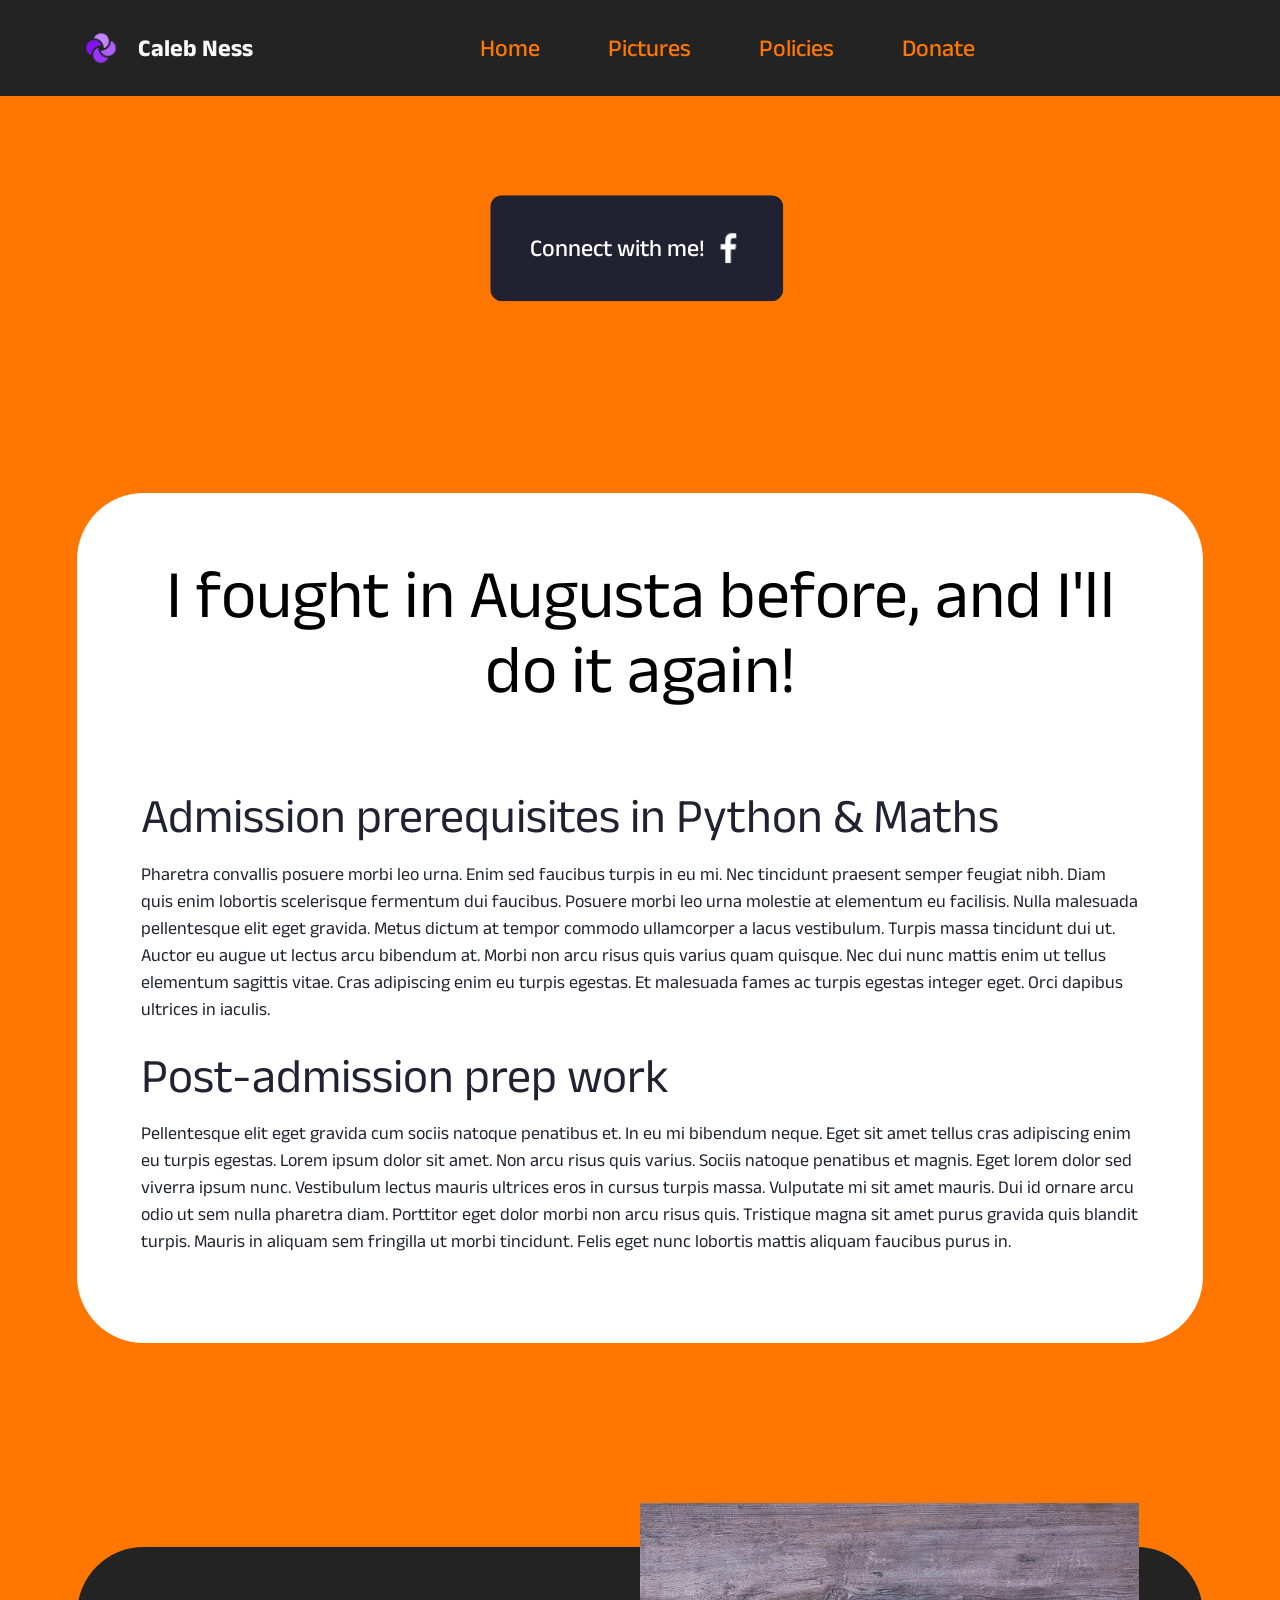
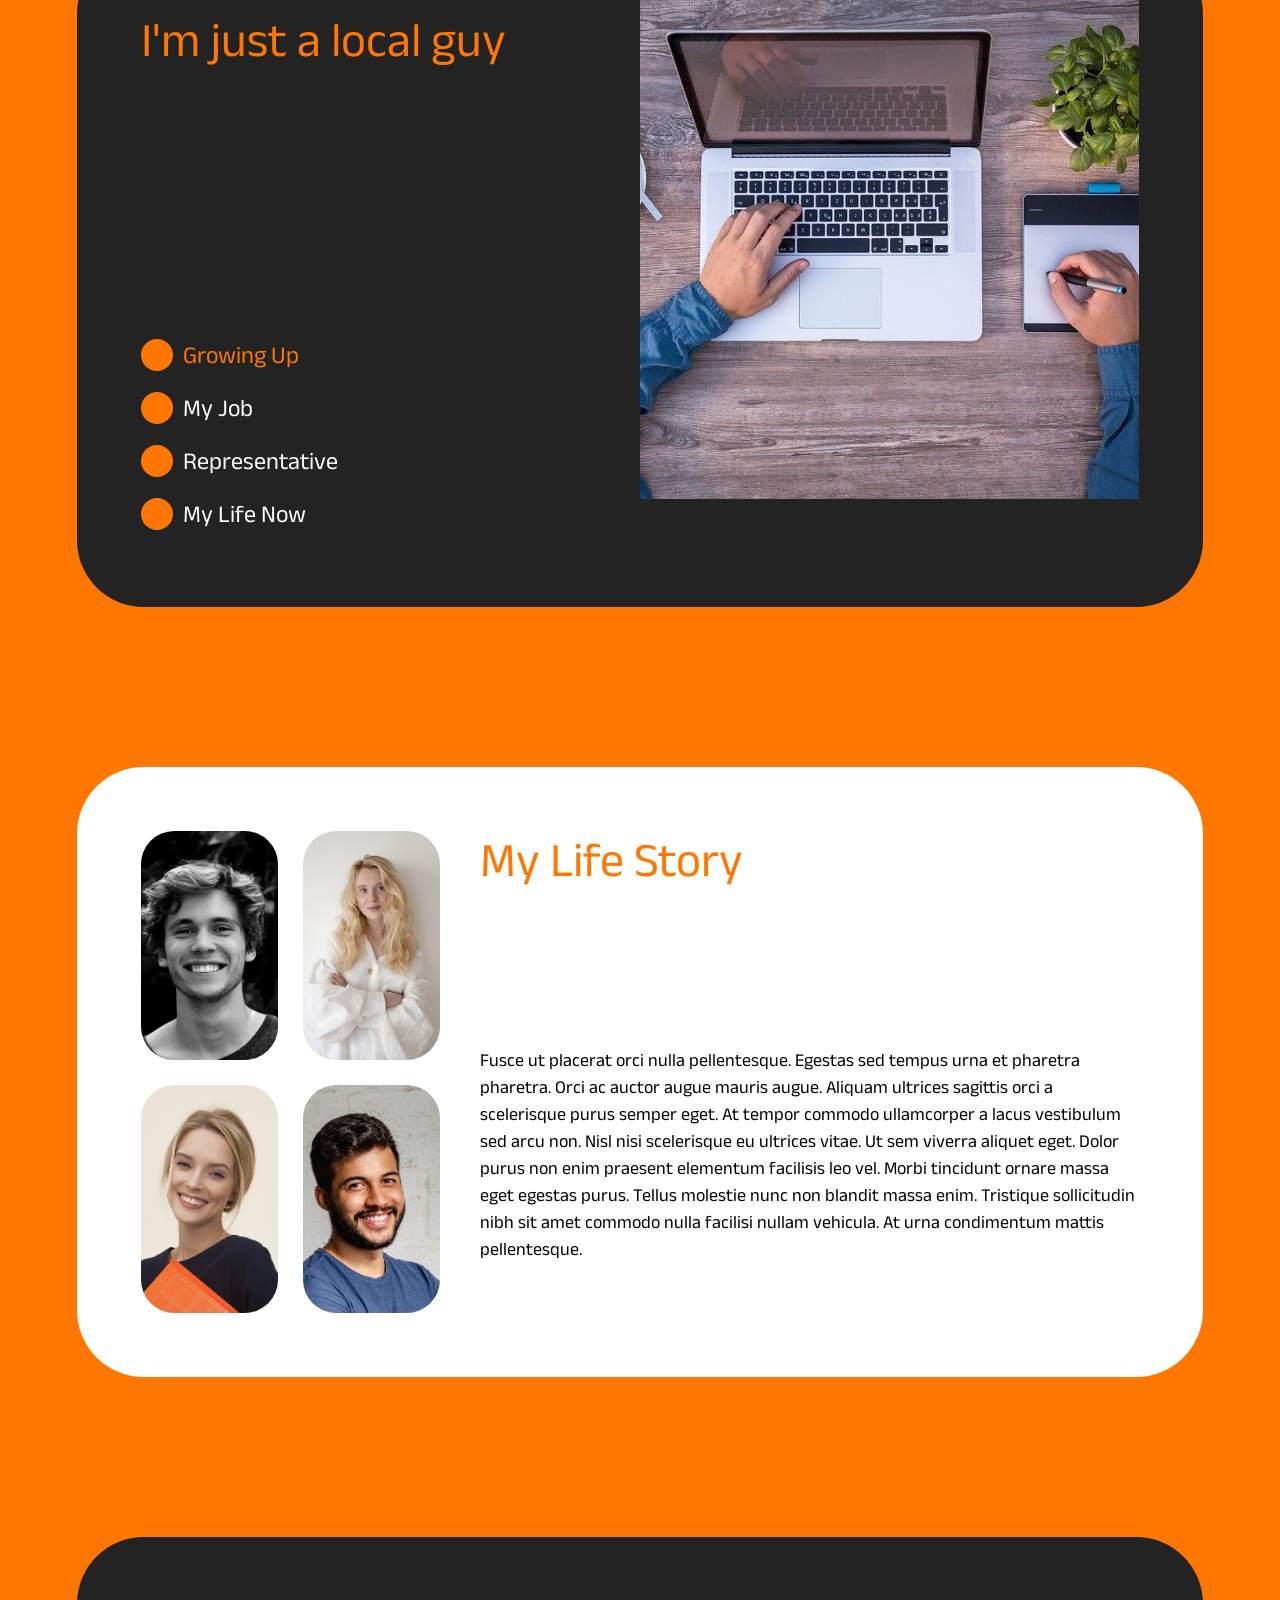
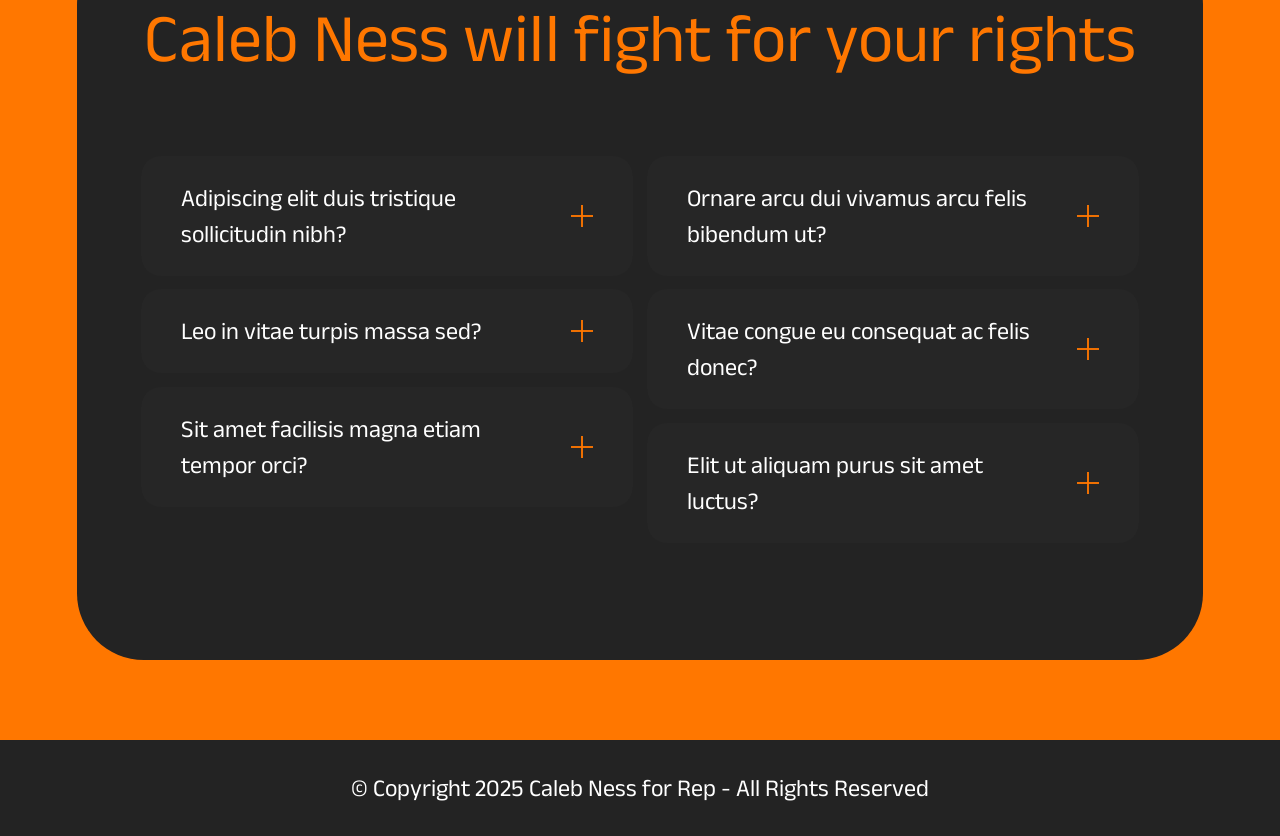
==== commit 0d5c8f16: "create github pages" ====
--- a/index.html
+++ b/index.html
@@ -18,7 +18,7 @@
   <link rel="stylesheet" href="assets/theme/css/style.css">
   <link rel="preload" href="https://fonts.googleapis.com/css?family=Anek+Latin:100,200,300,400,500,600,700,800&display=swap" as="style" onload="this.onload=null;this.rel='stylesheet'">
   <noscript><link rel="stylesheet" href="https://fonts.googleapis.com/css?family=Anek+Latin:100,200,300,400,500,600,700,800&display=swap"></noscript>
-  <link rel="preload" as="style" href="assets/mobirise/css/mbr-additional.css?v=VAvvEk"><link rel="stylesheet" href="assets/mobirise/css/mbr-additional.css?v=VAvvEk" type="text/css">
+  <link rel="preload" as="style" href="assets/mobirise/css/mbr-additional.css?v=umWH7t"><link rel="stylesheet" href="assets/mobirise/css/mbr-additional.css?v=umWH7t" type="text/css">
 
   
   
@@ -99,7 +99,7 @@
         <div class="row justify-content-center">
             <div class="col-12 col-lg-12">
                 <div class="content-wrapper">
-                    <h1 class="mbr-section-title mbr-fonts-style align-center mbr-white display-2">Admission &amp; prep work</h1>
+                    <h1 class="mbr-section-title mbr-fonts-style align-center mbr-white display-2">I fought in Augusta before, and I'll do it again!</h1>
                     <div class="item-wrap">
                         <h2 class="mbr-section-subtitle mbr-fonts-style mbr-white mb-0 display-5">Admission prerequisites in Python &amp; Maths</h2>
                         <p class="mbr-text mbr-white mbr-fonts-style display-7">
@@ -141,10 +141,10 @@
                         <h6 class="card-title mb-0 mbr-fonts-style display-5">I'm just a local guy</h6>
                     </div>
                     <ul class="nav nav-tabs" role="tablist">
-                        <li class="nav-item first mbr-fonts-style"><a class="nav-link mbr-fonts-style show active display-4" role="tab" data-toggle="tab" data-bs-toggle="tab" href="#afeatures4-d_tab0" aria-selected="true">09:00 Lectures</a></li>
-                        <li class="nav-item"><a class="nav-link mbr-fonts-style active display-4" role="tab" data-toggle="tab" data-bs-toggle="tab" href="#afeatures4-d_tab1" aria-selected="true">10:30 Mentors</a></li>
-                        <li class="nav-item"><a class="nav-link mbr-fonts-style active display-4" role="tab" data-toggle="tab" data-bs-toggle="tab" href="#afeatures4-d_tab2" aria-selected="true">17:00 Recap<br></a></li>
-                        <li class="nav-item"><a class="nav-link mbr-fonts-style active display-4" role="tab" data-toggle="tab" data-bs-toggle="tab" href="#afeatures4-d_tab3" aria-selected="true">20:00 Events<br></a></li>
+                        <li class="nav-item first mbr-fonts-style"><a class="nav-link mbr-fonts-style show active display-4" role="tab" data-toggle="tab" data-bs-toggle="tab" href="#afeatures4-d_tab0" aria-selected="true">Growing Up</a></li>
+                        <li class="nav-item"><a class="nav-link mbr-fonts-style active display-4" role="tab" data-toggle="tab" data-bs-toggle="tab" href="#afeatures4-d_tab1" aria-selected="true">My Job</a></li>
+                        <li class="nav-item"><a class="nav-link mbr-fonts-style active display-4" role="tab" data-toggle="tab" data-bs-toggle="tab" href="#afeatures4-d_tab2" aria-selected="true">Representative</a></li>
+                        <li class="nav-item"><a class="nav-link mbr-fonts-style active display-4" role="tab" data-toggle="tab" data-bs-toggle="tab" href="#afeatures4-d_tab3" aria-selected="true">My Life Now</a></li>
                     </ul>
                     <div class="tab-content">
                         <div id="tab1" class="tab-pane in active" role="tabpanel">
@@ -200,7 +200,7 @@
                         </div>
                     </div>
                     <div class="text-wrapper">
-                        <h6 class="mbr-section-title mbr-fonts-style display-5">Passionate teachers</h6>
+                        <h6 class="mbr-section-title mbr-fonts-style display-5">My Life Story</h6>
                         <p class="mbr-section-subtitle mbr-fonts-style mb-0 display-7">
                             Fusce ut placerat orci nulla pellentesque. Egestas sed tempus urna et pharetra pharetra. Orci ac auctor augue mauris augue. Aliquam ultrices sagittis orci a scelerisque purus semper eget. At tempor commodo ullamcorper a lacus vestibulum sed arcu non. Nisl nisi scelerisque eu ultrices vitae. Ut sem viverra aliquet eget. Dolor purus non enim praesent elementum facilisis leo vel. Morbi tincidunt ornare massa eget egestas purus. Tellus molestie nunc non blandit massa enim. Tristique sollicitudin nibh sit amet commodo nulla facilisi nullam vehicula. At urna condimentum mattis pellentesque.
                         </p>
@@ -223,7 +223,7 @@
             <div class="col-12">
                 <div class="content-wrapper">
                     <div class="col-title">
-                        <h3 class="mbr-section-title mbr-fonts-style align-center mb-0 display-2">Find the right financing option for you</h3>
+                        <h3 class="mbr-section-title mbr-fonts-style align-center mb-0 display-2">Caleb Ness will fight for your rights</h3>
                     </div>
                     <div id="bootstrap-accordion_17" class="panel-group accordionStyles accordion" role="tablist" aria-multiselectable="true">
                         <div>
@@ -362,7 +362,7 @@
         <div class="media-container-row align-center mbr-white">
             <div class="col-12">
                 <p class="mbr-text mb-0 mbr-fonts-style align-center display-4">
-                    © Copyright 2022 Mobirise - All Rights Reserved
+                    © Copyright 2025 Caleb Ness for Rep - All Rights Reserved
                 </p>
             </div>
         </div>
--- a/assets/mobirise/css/mbr-additional.css
+++ b/assets/mobirise/css/mbr-additional.css
@@ -2615,202 +2615,6 @@
   width: 100%;
   margin-bottom: 0;
 }
-.cid-v0q17qU0ev {
-  padding-top: 5rem;
-  padding-bottom: 5rem;
-  background-color: #ff7700;
-}
-.cid-v0q17qU0ev .mbr-fallback-image.disabled {
-  display: none;
-}
-.cid-v0q17qU0ev .mbr-fallback-image {
-  display: block;
-  background-size: cover;
-  background-position: center center;
-  width: 100%;
-  height: 100%;
-  position: absolute;
-  top: 0;
-}
-.cid-v0q17qU0ev .container {
-  max-width: 1280px;
-}
-.cid-v0q17qU0ev .content-container {
-  padding-top: 44px;
-}
-@media (max-width: 767px) {
-  .cid-v0q17qU0ev .content-container {
-    padding-top: 0;
-  }
-}
-.cid-v0q17qU0ev .content-wrapper {
-  background: #232323;
-  padding: 0 4rem 4rem;
-  min-height: 660px;
-  border-radius: 4.17rem;
-  display: grid;
-  grid-template-columns: 50% 50%;
-}
-@media (max-width: 991px) {
-  .cid-v0q17qU0ev .content-wrapper {
-    min-height: 455px;
-  }
-}
-@media (max-width: 767px) {
-  .cid-v0q17qU0ev .content-wrapper {
-    padding: 4rem 6vw;
-    grid-template-columns: 1fr;
-  }
-}
-.cid-v0q17qU0ev .text-wrapper {
-  width: 100%;
-  grid-column-start: 1;
-  grid-column-end: 2;
-  padding-right: 20%;
-  padding-top: 4rem;
-}
-@media (max-width: 767px) {
-  .cid-v0q17qU0ev .text-wrapper {
-    margin-bottom: 24px;
-    padding-top: 0;
-    padding-right: 0;
-  }
-}
-.cid-v0q17qU0ev .card-title {
-  color: #ff7700;
-  margin-bottom: 80px;
-}
-.cid-v0q17qU0ev .nav-tabs .nav-item.open .nav-link:focus,
-.cid-v0q17qU0ev .nav-tabs .nav-link.active:focus {
-  outline: none;
-}
-.cid-v0q17qU0ev .nav-tabs {
-  display: flex;
-  flex-direction: column;
-  justify-content: flex-end;
-  grid-column-start: 1;
-  grid-column-end: 2;
-  padding-right: 20%;
-  flex-wrap: wrap;
-  border-bottom: none !important;
-  margin-top: 50px;
-}
-@media (max-width: 767px) {
-  .cid-v0q17qU0ev .nav-tabs {
-    padding-right: 0;
-  }
-}
-.cid-v0q17qU0ev .nav-item {
-  position: relative;
-  display: flex;
-  align-items: center;
-  width: max-content;
-  margin: 6px 0 12px;
-  padding-left: 0;
-  max-width: 100%;
-  padding-left: 42px;
-  transition: .2s;
-}
-.cid-v0q17qU0ev .nav-item::before {
-  content: "";
-  position: absolute;
-  top: 50%;
-  left: 0;
-  transform: translateY(-50%);
-  display: flex;
-  align-items: center;
-  justify-content: center;
-  margin-right: 10px;
-  width: 32px;
-  height: 32px;
-  border-radius: 100%;
-  background-color: #ff7700;
-  transition: .2s;
-}
-.cid-v0q17qU0ev .nav-item:hover {
-  padding-left: 12px;
-  padding-left: 54px;
-}
-.cid-v0q17qU0ev .nav-item:hover::before {
-  left: 12px;
-}
-.cid-v0q17qU0ev .nav-tabs .nav-link {
-  transition: all .5s;
-  border: none;
-  border-radius: 0 !important;
-}
-.cid-v0q17qU0ev .nav-tabs .nav-link:not(.active) {
-  color: #ffffff;
-}
-.cid-v0q17qU0ev .nav-link,
-.cid-v0q17qU0ev .nav-link.active {
-  background-color: transparent;
-  padding: 0;
-}
-.cid-v0q17qU0ev .nav-tabs .nav-link.active {
-  color: #ff7700;
-}
-.cid-v0q17qU0ev .tab-content {
-  grid-column-start: 2;
-  grid-column-end: 3;
-  grid-row-start: 1;
-  grid-row-end: 3;
-}
-@media (max-width: 767px) {
-  .cid-v0q17qU0ev .tab-content {
-    grid-column-start: 1;
-    grid-column-end: 2;
-    grid-row-start: 3;
-    grid-row-end: 4;
-    margin-bottom: 1rem;
-    margin-top: 40px;
-  }
-}
-.cid-v0q17qU0ev .tab-pane {
-  width: 100%;
-  height: 100%;
-}
-@media (max-width: 767px) {
-  .cid-v0q17qU0ev .tab-pane {
-    max-width: 320px;
-    margin-left: auto;
-    margin-right: auto;
-  }
-}
-.cid-v0q17qU0ev .img-box {
-  width: 100%;
-  height: 100%;
-}
-.cid-v0q17qU0ev .img-box img {
-  width: 100%;
-  height: 100%;
-  object-fit: cover;
-  margin-top: -44px;
-}
-@media (max-width: 767px) {
-  .cid-v0q17qU0ev .img-box img {
-    margin-top: 0;
-    aspect-ratio: 0.7;
-  }
-}
-.cid-v0q17qU0ev .btn-container {
-  width: 50%;
-  padding-right: 4rem;
-  margin-left: auto;
-  margin-top: -3.5rem;
-}
-@media (max-width: 767px) {
-  .cid-v0q17qU0ev .btn-container {
-    padding: 0 6vw;
-    width: 100%;
-  }
-  .cid-v0q17qU0ev .btn-container .custom-section-btn {
-    width: 100%;
-  }
-  .cid-v0q17qU0ev .btn-container .btn {
-    width: 100%;
-  }
-}
 .cid-v0q17rbMSX {
   padding-top: 5rem;
   padding-bottom: 5rem;
--- a/assets/mobirise/css/mbr-additional.css
+++ b/assets/mobirise/css/mbr-additional.css
@@ -2615,202 +2615,6 @@
   width: 100%;
   margin-bottom: 0;
 }
-.cid-v0q17qU0ev {
-  padding-top: 5rem;
-  padding-bottom: 5rem;
-  background-color: #ff7700;
-}
-.cid-v0q17qU0ev .mbr-fallback-image.disabled {
-  display: none;
-}
-.cid-v0q17qU0ev .mbr-fallback-image {
-  display: block;
-  background-size: cover;
-  background-position: center center;
-  width: 100%;
-  height: 100%;
-  position: absolute;
-  top: 0;
-}
-.cid-v0q17qU0ev .container {
-  max-width: 1280px;
-}
-.cid-v0q17qU0ev .content-container {
-  padding-top: 44px;
-}
-@media (max-width: 767px) {
-  .cid-v0q17qU0ev .content-container {
-    padding-top: 0;
-  }
-}
-.cid-v0q17qU0ev .content-wrapper {
-  background: #232323;
-  padding: 0 4rem 4rem;
-  min-height: 660px;
-  border-radius: 4.17rem;
-  display: grid;
-  grid-template-columns: 50% 50%;
-}
-@media (max-width: 991px) {
-  .cid-v0q17qU0ev .content-wrapper {
-    min-height: 455px;
-  }
-}
-@media (max-width: 767px) {
-  .cid-v0q17qU0ev .content-wrapper {
-    padding: 4rem 6vw;
-    grid-template-columns: 1fr;
-  }
-}
-.cid-v0q17qU0ev .text-wrapper {
-  width: 100%;
-  grid-column-start: 1;
-  grid-column-end: 2;
-  padding-right: 20%;
-  padding-top: 4rem;
-}
-@media (max-width: 767px) {
-  .cid-v0q17qU0ev .text-wrapper {
-    margin-bottom: 24px;
-    padding-top: 0;
-    padding-right: 0;
-  }
-}
-.cid-v0q17qU0ev .card-title {
-  color: #ff7700;
-  margin-bottom: 80px;
-}
-.cid-v0q17qU0ev .nav-tabs .nav-item.open .nav-link:focus,
-.cid-v0q17qU0ev .nav-tabs .nav-link.active:focus {
-  outline: none;
-}
-.cid-v0q17qU0ev .nav-tabs {
-  display: flex;
-  flex-direction: column;
-  justify-content: flex-end;
-  grid-column-start: 1;
-  grid-column-end: 2;
-  padding-right: 20%;
-  flex-wrap: wrap;
-  border-bottom: none !important;
-  margin-top: 50px;
-}
-@media (max-width: 767px) {
-  .cid-v0q17qU0ev .nav-tabs {
-    padding-right: 0;
-  }
-}
-.cid-v0q17qU0ev .nav-item {
-  position: relative;
-  display: flex;
-  align-items: center;
-  width: max-content;
-  margin: 6px 0 12px;
-  padding-left: 0;
-  max-width: 100%;
-  padding-left: 42px;
-  transition: .2s;
-}
-.cid-v0q17qU0ev .nav-item::before {
-  content: "";
-  position: absolute;
-  top: 50%;
-  left: 0;
-  transform: translateY(-50%);
-  display: flex;
-  align-items: center;
-  justify-content: center;
-  margin-right: 10px;
-  width: 32px;
-  height: 32px;
-  border-radius: 100%;
-  background-color: #ff7700;
-  transition: .2s;
-}
-.cid-v0q17qU0ev .nav-item:hover {
-  padding-left: 12px;
-  padding-left: 54px;
-}
-.cid-v0q17qU0ev .nav-item:hover::before {
-  left: 12px;
-}
-.cid-v0q17qU0ev .nav-tabs .nav-link {
-  transition: all .5s;
-  border: none;
-  border-radius: 0 !important;
-}
-.cid-v0q17qU0ev .nav-tabs .nav-link:not(.active) {
-  color: #ffffff;
-}
-.cid-v0q17qU0ev .nav-link,
-.cid-v0q17qU0ev .nav-link.active {
-  background-color: transparent;
-  padding: 0;
-}
-.cid-v0q17qU0ev .nav-tabs .nav-link.active {
-  color: #ff7700;
-}
-.cid-v0q17qU0ev .tab-content {
-  grid-column-start: 2;
-  grid-column-end: 3;
-  grid-row-start: 1;
-  grid-row-end: 3;
-}
-@media (max-width: 767px) {
-  .cid-v0q17qU0ev .tab-content {
-    grid-column-start: 1;
-    grid-column-end: 2;
-    grid-row-start: 3;
-    grid-row-end: 4;
-    margin-bottom: 1rem;
-    margin-top: 40px;
-  }
-}
-.cid-v0q17qU0ev .tab-pane {
-  width: 100%;
-  height: 100%;
-}
-@media (max-width: 767px) {
-  .cid-v0q17qU0ev .tab-pane {
-    max-width: 320px;
-    margin-left: auto;
-    margin-right: auto;
-  }
-}
-.cid-v0q17qU0ev .img-box {
-  width: 100%;
-  height: 100%;
-}
-.cid-v0q17qU0ev .img-box img {
-  width: 100%;
-  height: 100%;
-  object-fit: cover;
-  margin-top: -44px;
-}
-@media (max-width: 767px) {
-  .cid-v0q17qU0ev .img-box img {
-    margin-top: 0;
-    aspect-ratio: 0.7;
-  }
-}
-.cid-v0q17qU0ev .btn-container {
-  width: 50%;
-  padding-right: 4rem;
-  margin-left: auto;
-  margin-top: -3.5rem;
-}
-@media (max-width: 767px) {
-  .cid-v0q17qU0ev .btn-container {
-    padding: 0 6vw;
-    width: 100%;
-  }
-  .cid-v0q17qU0ev .btn-container .custom-section-btn {
-    width: 100%;
-  }
-  .cid-v0q17qU0ev .btn-container .btn {
-    width: 100%;
-  }
-}
 .cid-v0q17rbMSX {
   padding-top: 5rem;
   padding-bottom: 5rem;
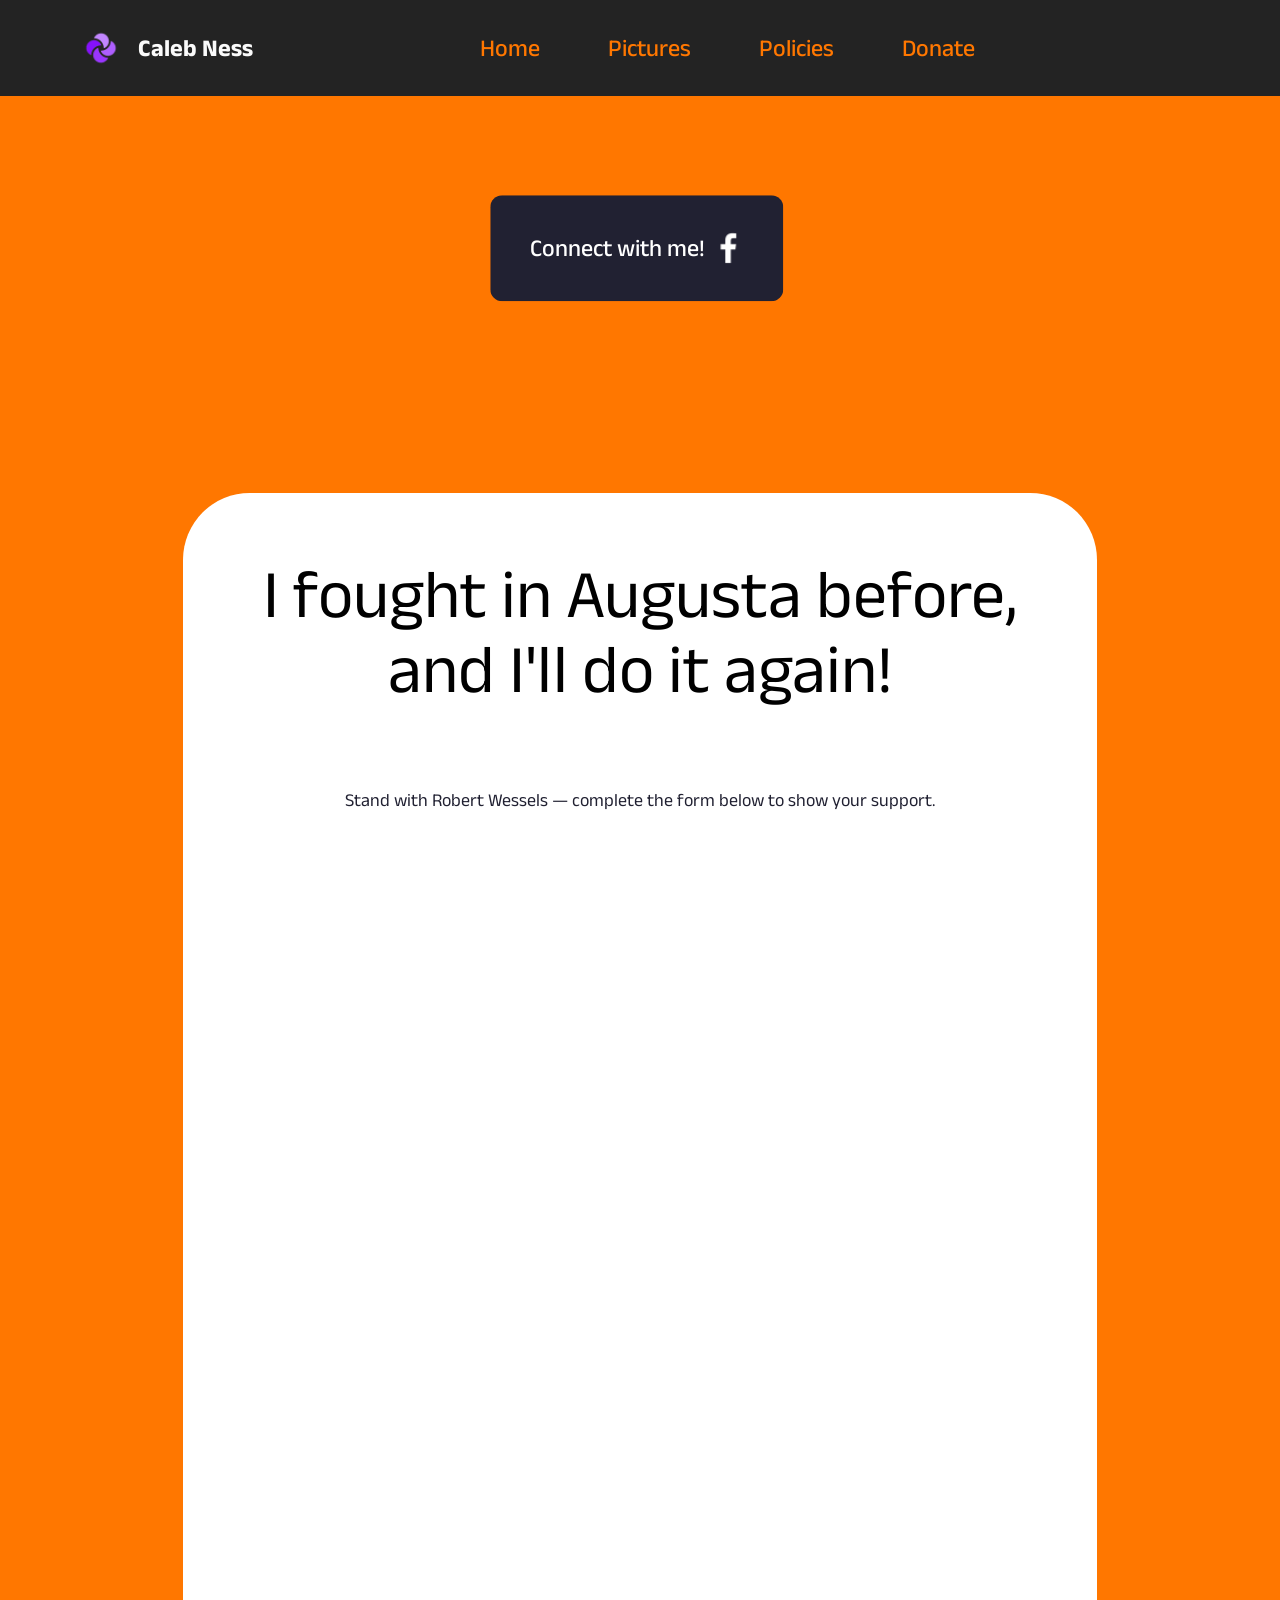
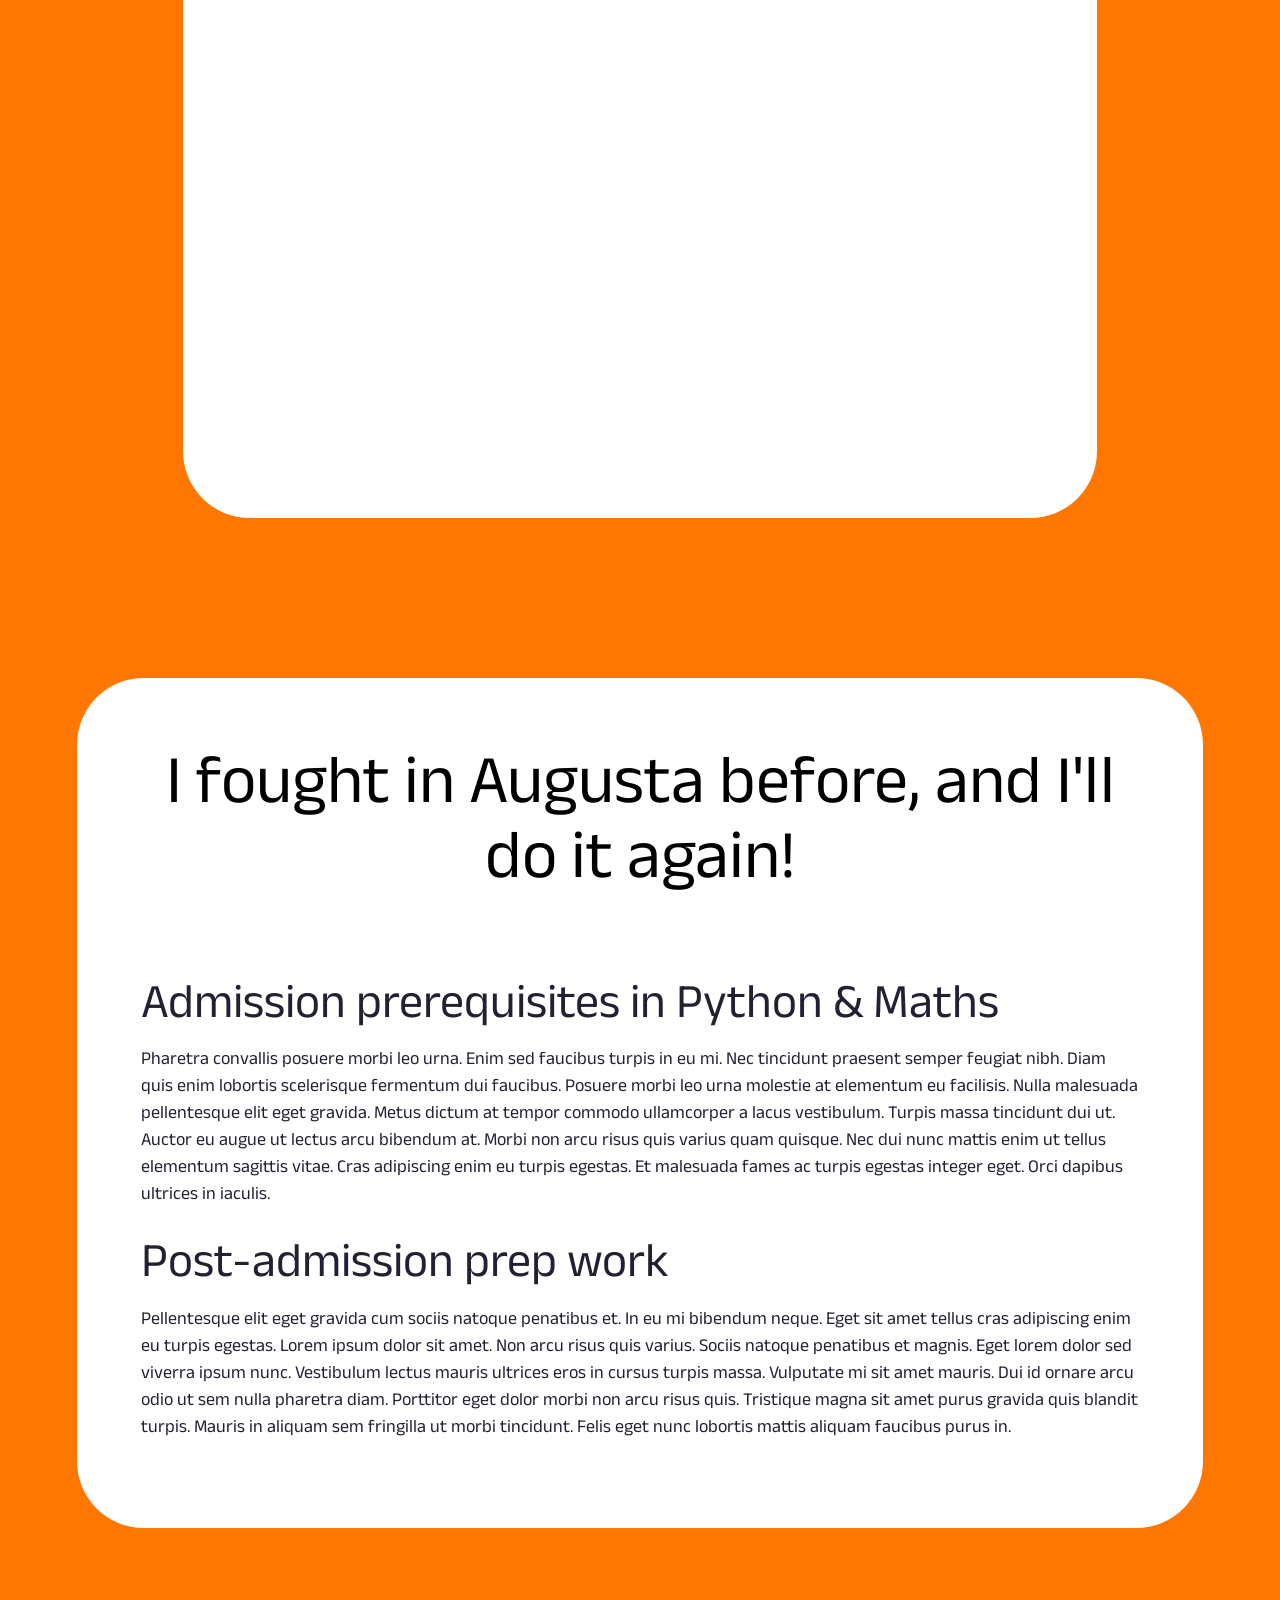
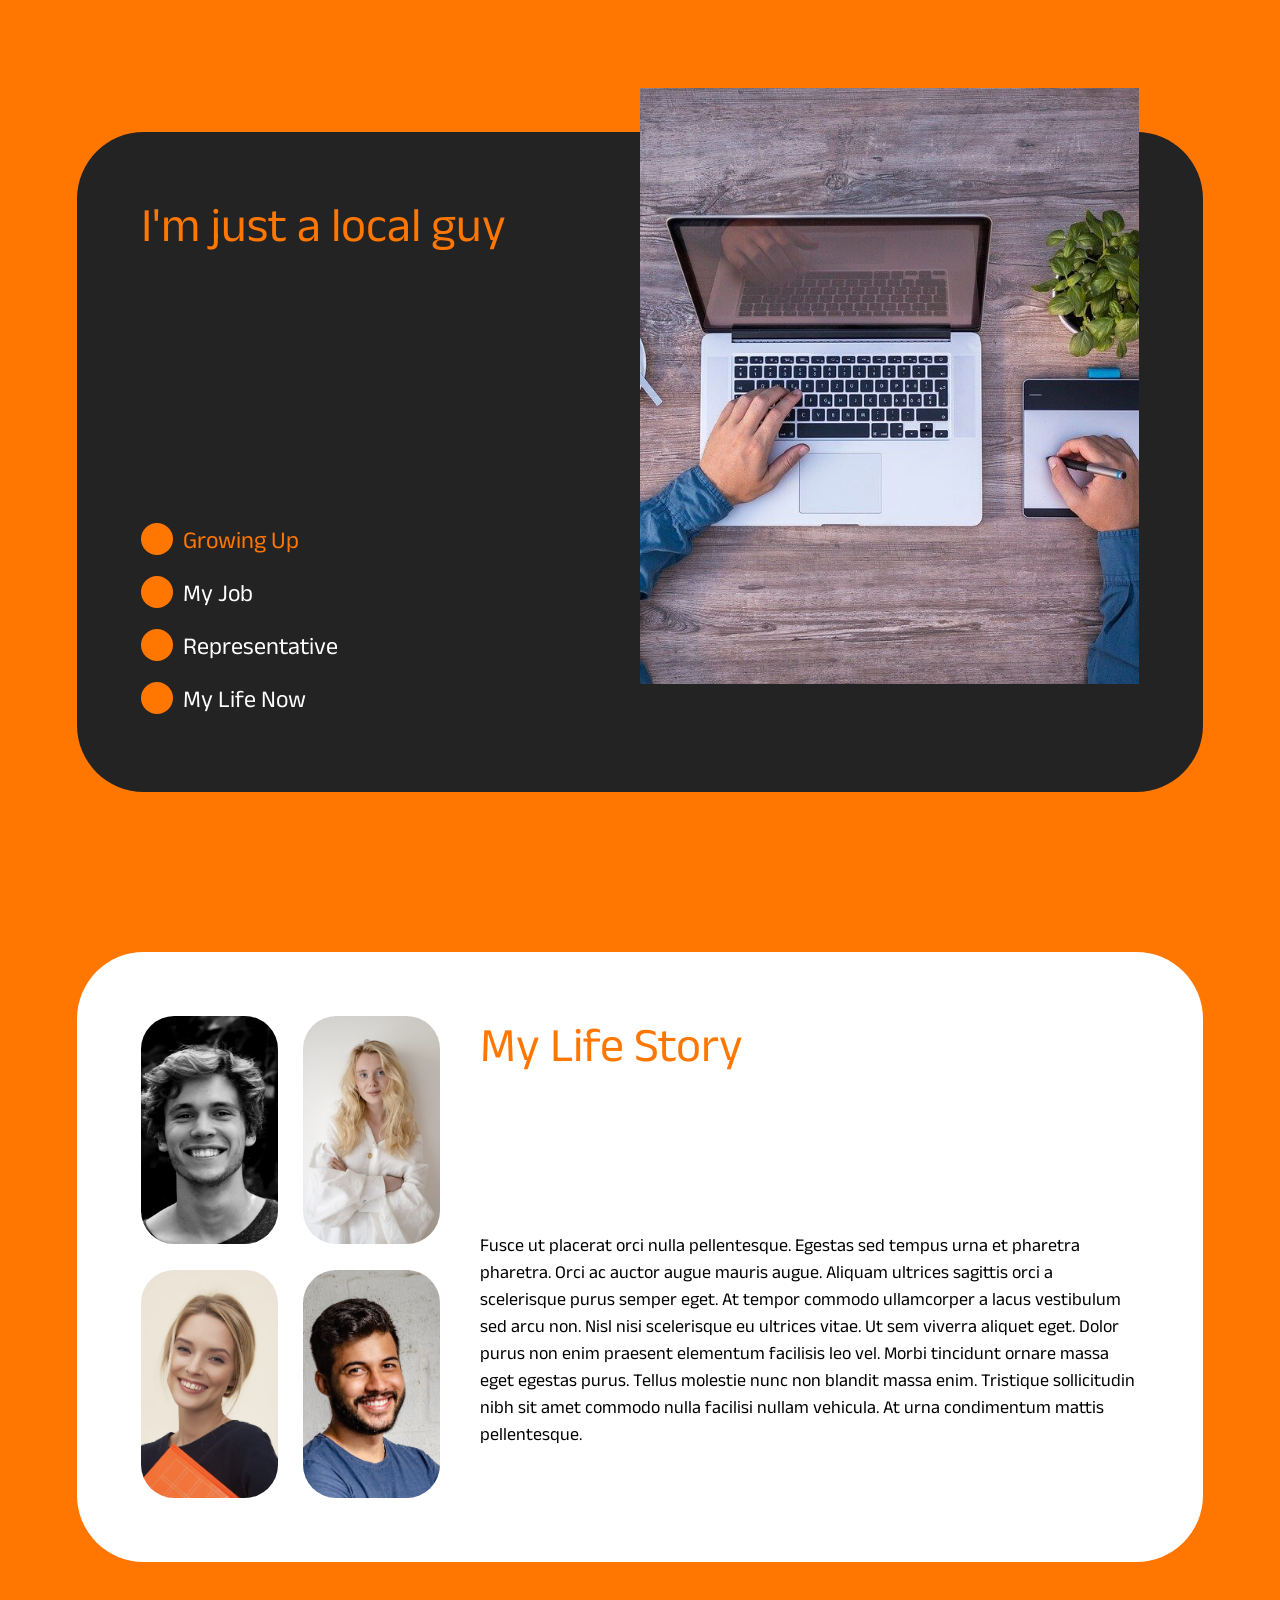
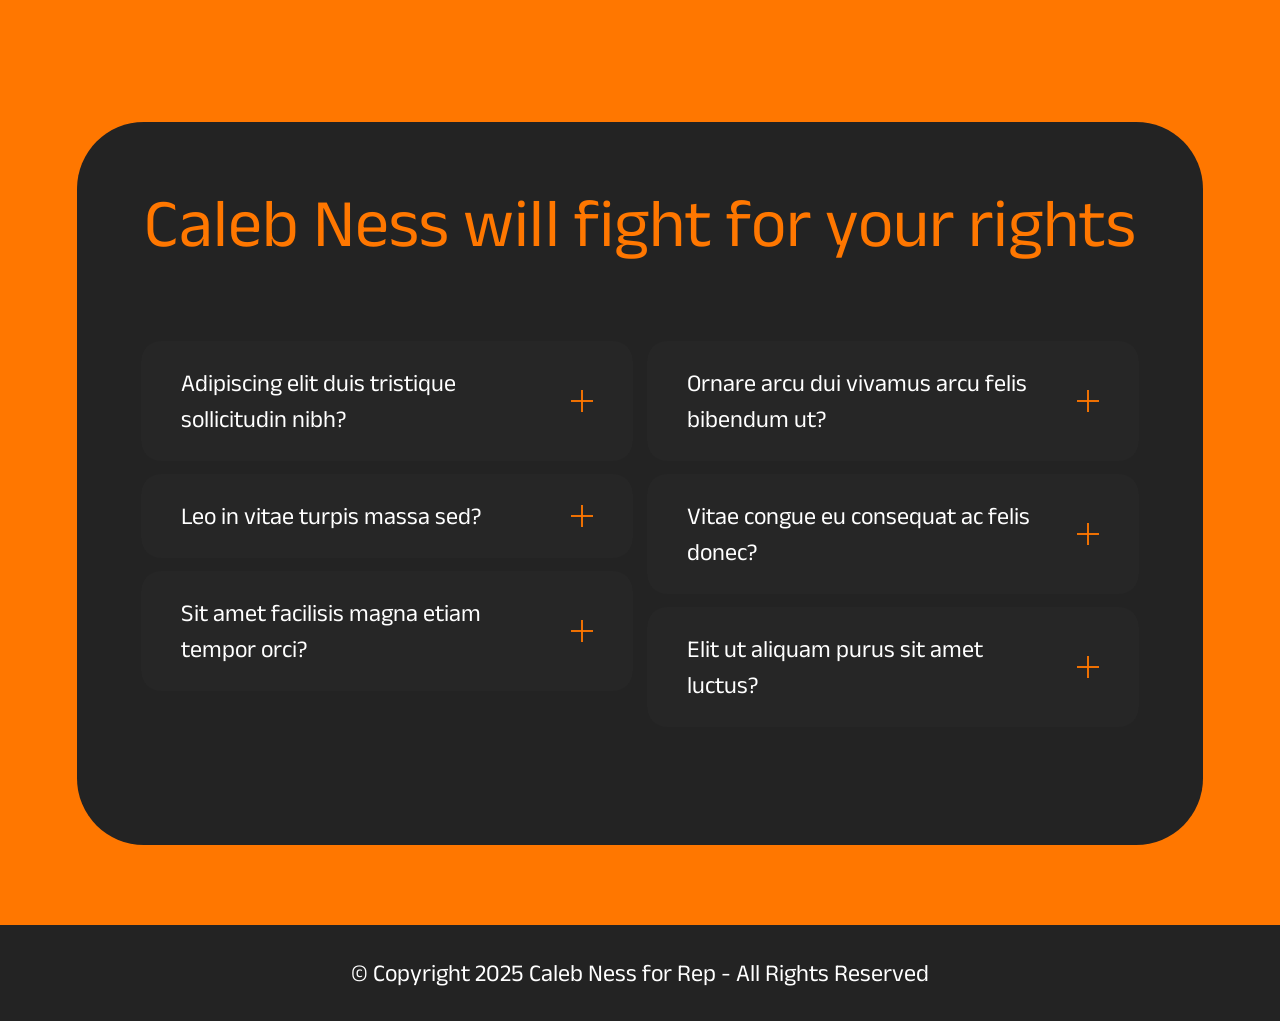
==== commit 25a8eab0: "Add support form section with Google Form iframe" ====
--- a/index.html
+++ b/index.html
@@ -18,7 +18,7 @@
   <link rel="stylesheet" href="assets/theme/css/style.css">
   <link rel="preload" href="https://fonts.googleapis.com/css?family=Anek+Latin:100,200,300,400,500,600,700,800&display=swap" as="style" onload="this.onload=null;this.rel='stylesheet'">
   <noscript><link rel="stylesheet" href="https://fonts.googleapis.com/css?family=Anek+Latin:100,200,300,400,500,600,700,800&display=swap"></noscript>
-  <link rel="preload" as="style" href="assets/mobirise/css/mbr-additional.css?v=umWH7t"><link rel="stylesheet" href="assets/mobirise/css/mbr-additional.css?v=umWH7t" type="text/css">
+  <link rel="preload" as="style" href="assets/mobirise/css/mbr-additional.css?v=euZwPs"><link rel="stylesheet" href="assets/mobirise/css/mbr-additional.css?v=euZwPs" type="text/css">
 
   
   
@@ -83,6 +83,36 @@
                         </div></div>
                     
 
+                </div>
+            </div>
+        </div>
+    </div>
+</section>
+
+<section data-bs-version="5.1" class="article2 bootcampm5 cid-taHXdvHVlg" id="aarticle2-b">
+    <div class="container">
+        <div class="row justify-content-center">
+            <div class="col-12 col-lg-10">
+                <div class="content-wrapper text-center">
+                    <h1 class="mbr-section-title mbr-fonts-style align-center mbr-white display-2">
+                        I fought in Augusta before, and I'll do it again!
+                    </h1>
+                    <p class="mbr-text mbr-white mbr-fonts-style display-7">
+                        Stand with Robert Wessels — complete the form below to show your support.
+                    </p>
+
+                    <div class="google-form-wrapper" style="margin-top: 40px;">
+                        <iframe 
+                            src="https://docs.google.com/forms/d/e/1FAIpQLSfZZ9R64RKy-5d2_yEKw6-603fSB4mQmLYNfuIIJ5dh5-jXjQ/viewform?embedded=true" 
+                            width="100%" 
+                            height="1200" 
+                            frameborder="0" 
+                            marginheight="0" 
+                            marginwidth="0" 
+                            style="border-radius: 10px; background: #ffffff;">
+                            Loading…
+                        </iframe>
+                    </div>
                 </div>
             </div>
         </div>
@@ -381,4 +411,4 @@
   
   
 </body>
-</html>+</html>
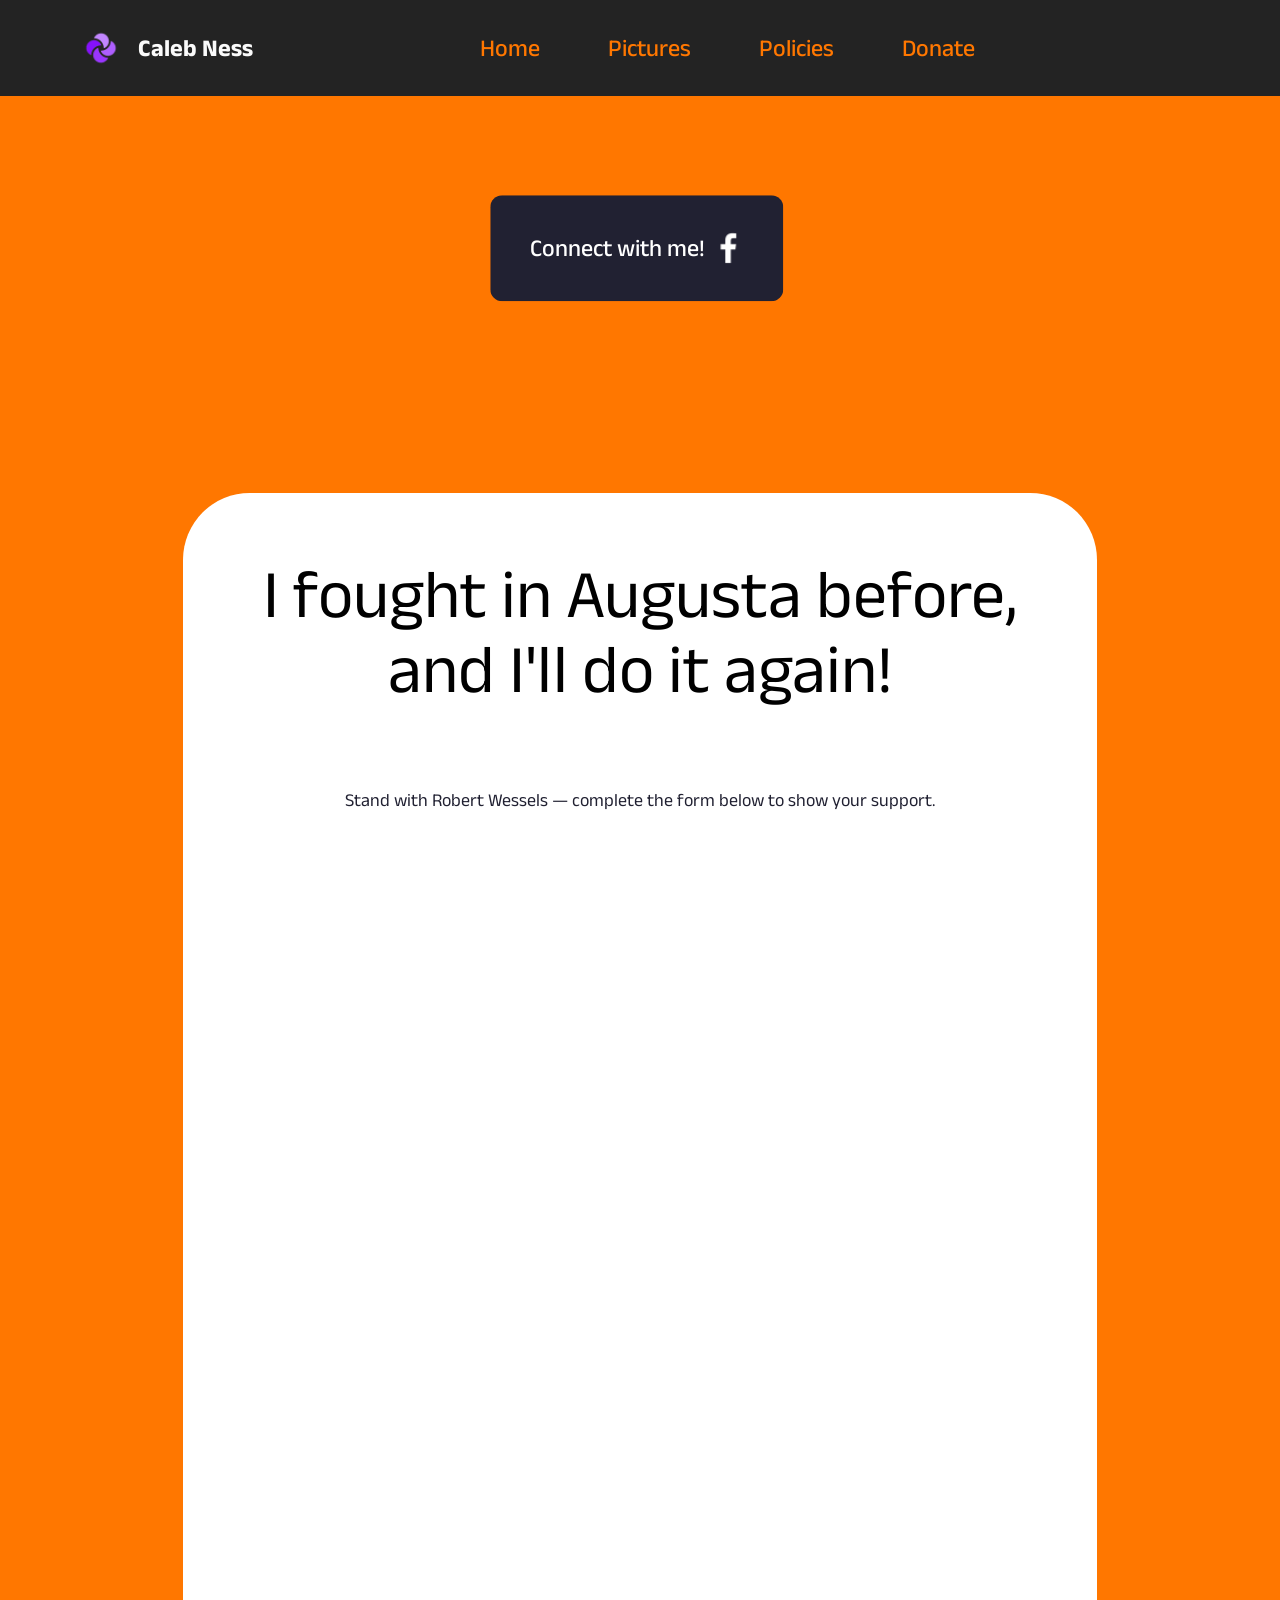
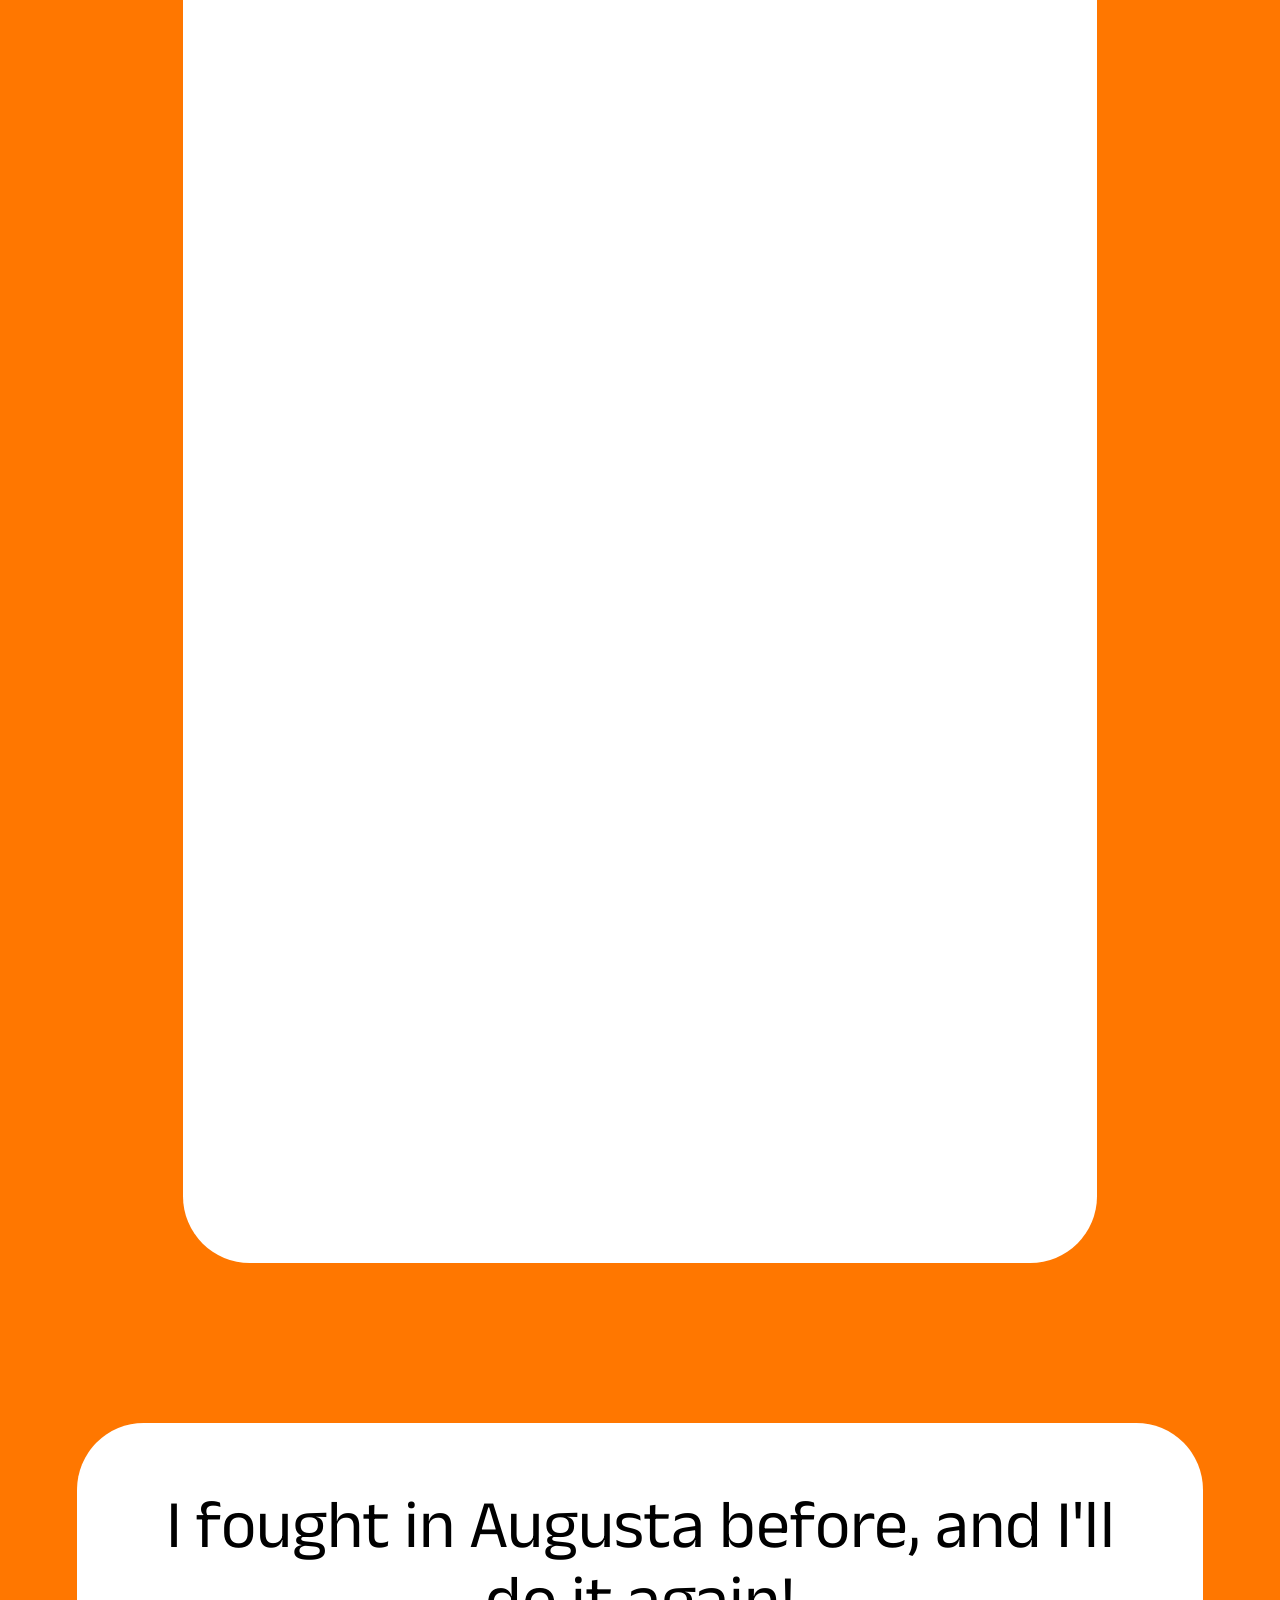
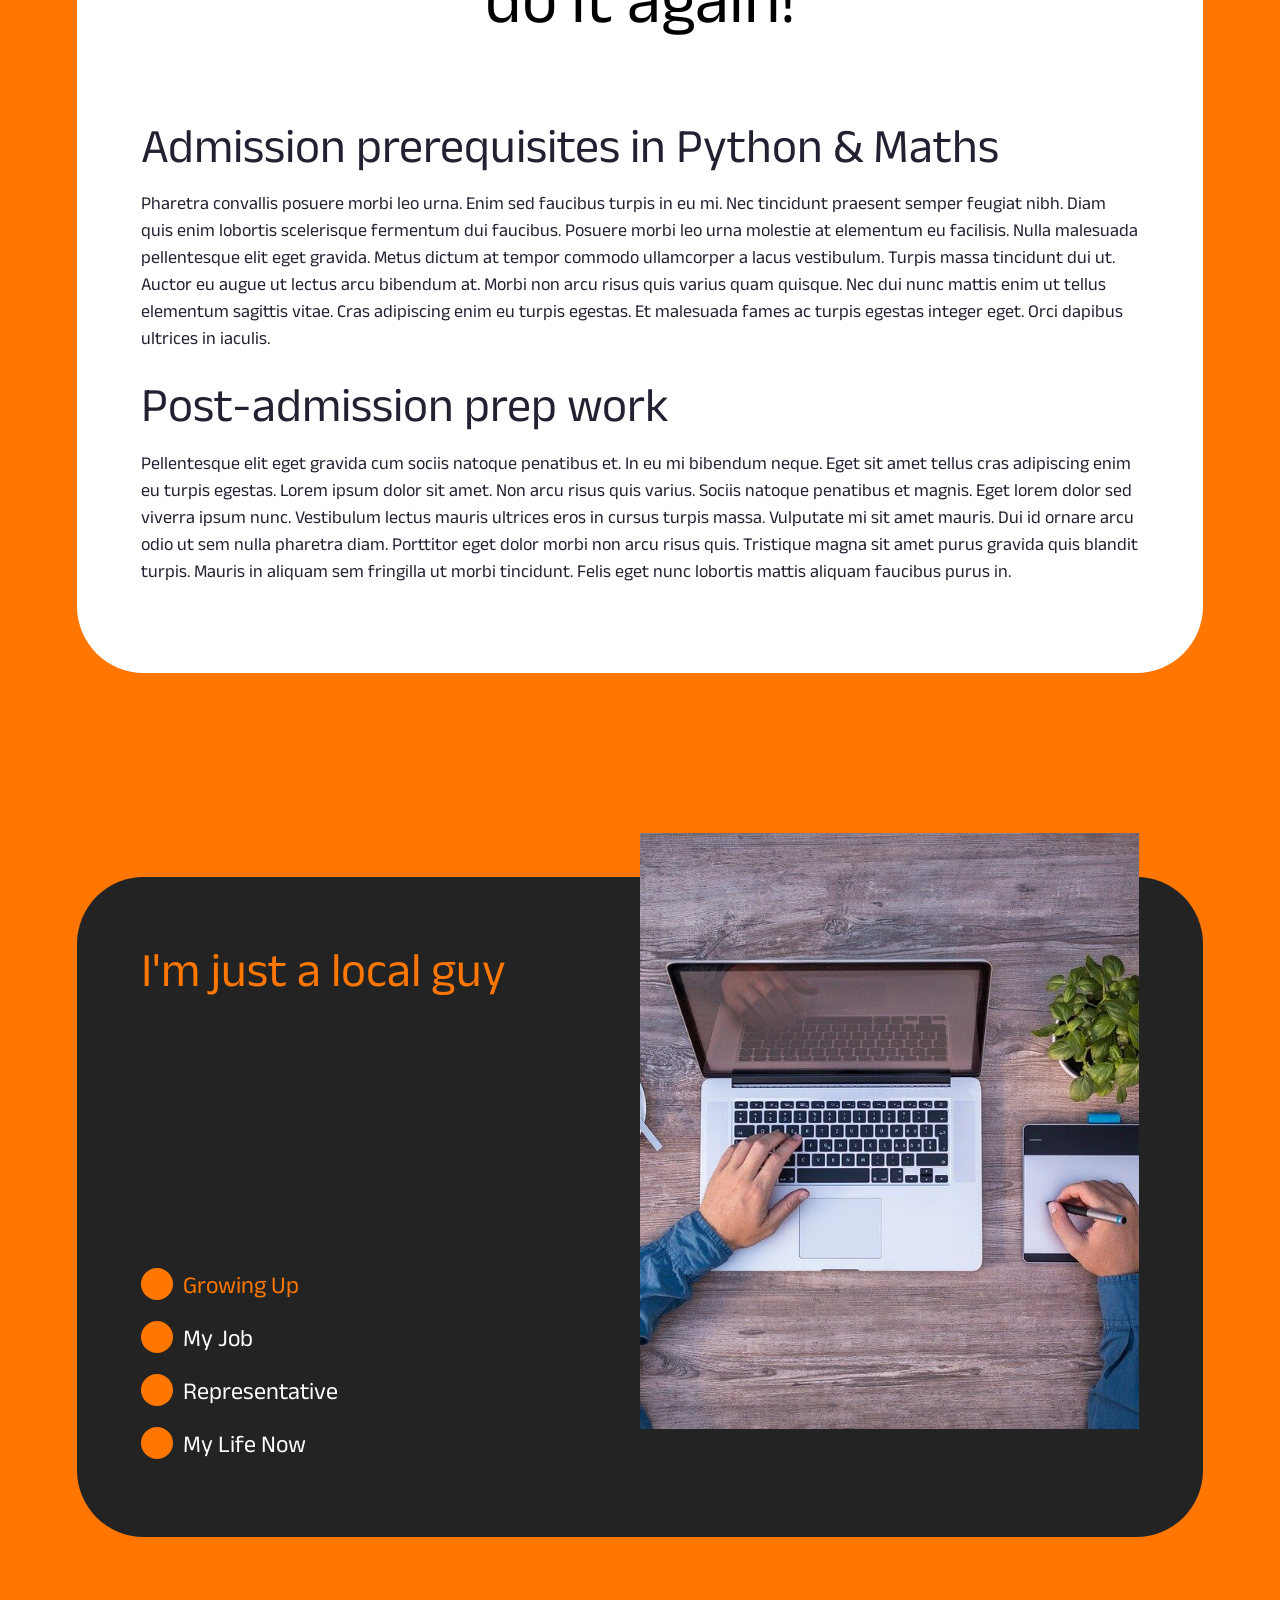
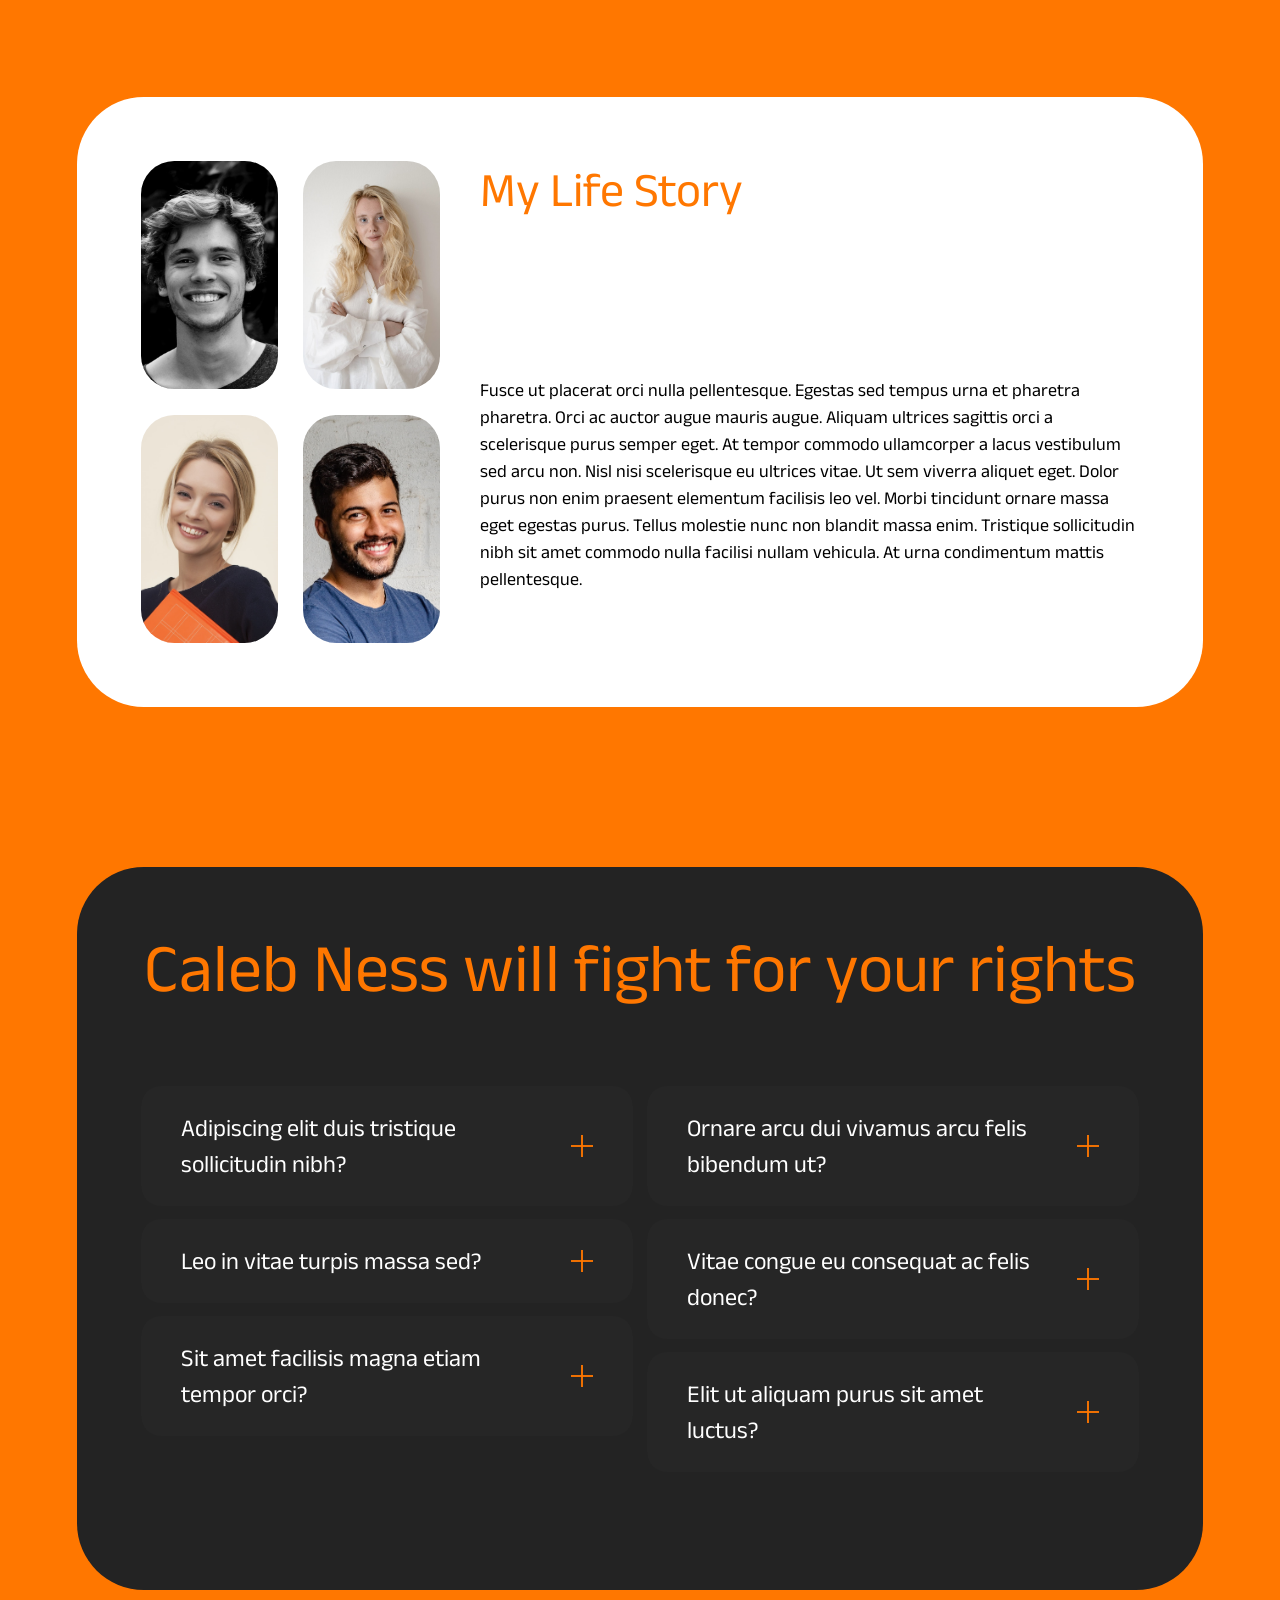
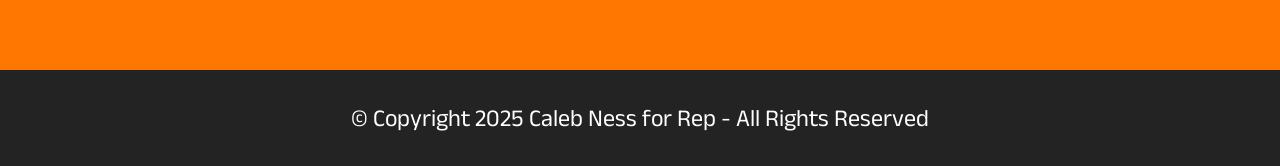
==== commit 6113e906: "Adjust margin-top of Google form wrapper" ====
--- a/index.html
+++ b/index.html
@@ -101,7 +101,7 @@
                         Stand with Robert Wessels — complete the form below to show your support.
                     </p>
 
-                    <div class="google-form-wrapper" style="margin-top: 40px;">
+                    <div class="google-form-wrapper" style="margin-top: 100%;">
                         <iframe 
                             src="https://docs.google.com/forms/d/e/1FAIpQLSfZZ9R64RKy-5d2_yEKw6-603fSB4mQmLYNfuIIJ5dh5-jXjQ/viewform?embedded=true" 
                             width="100%" 
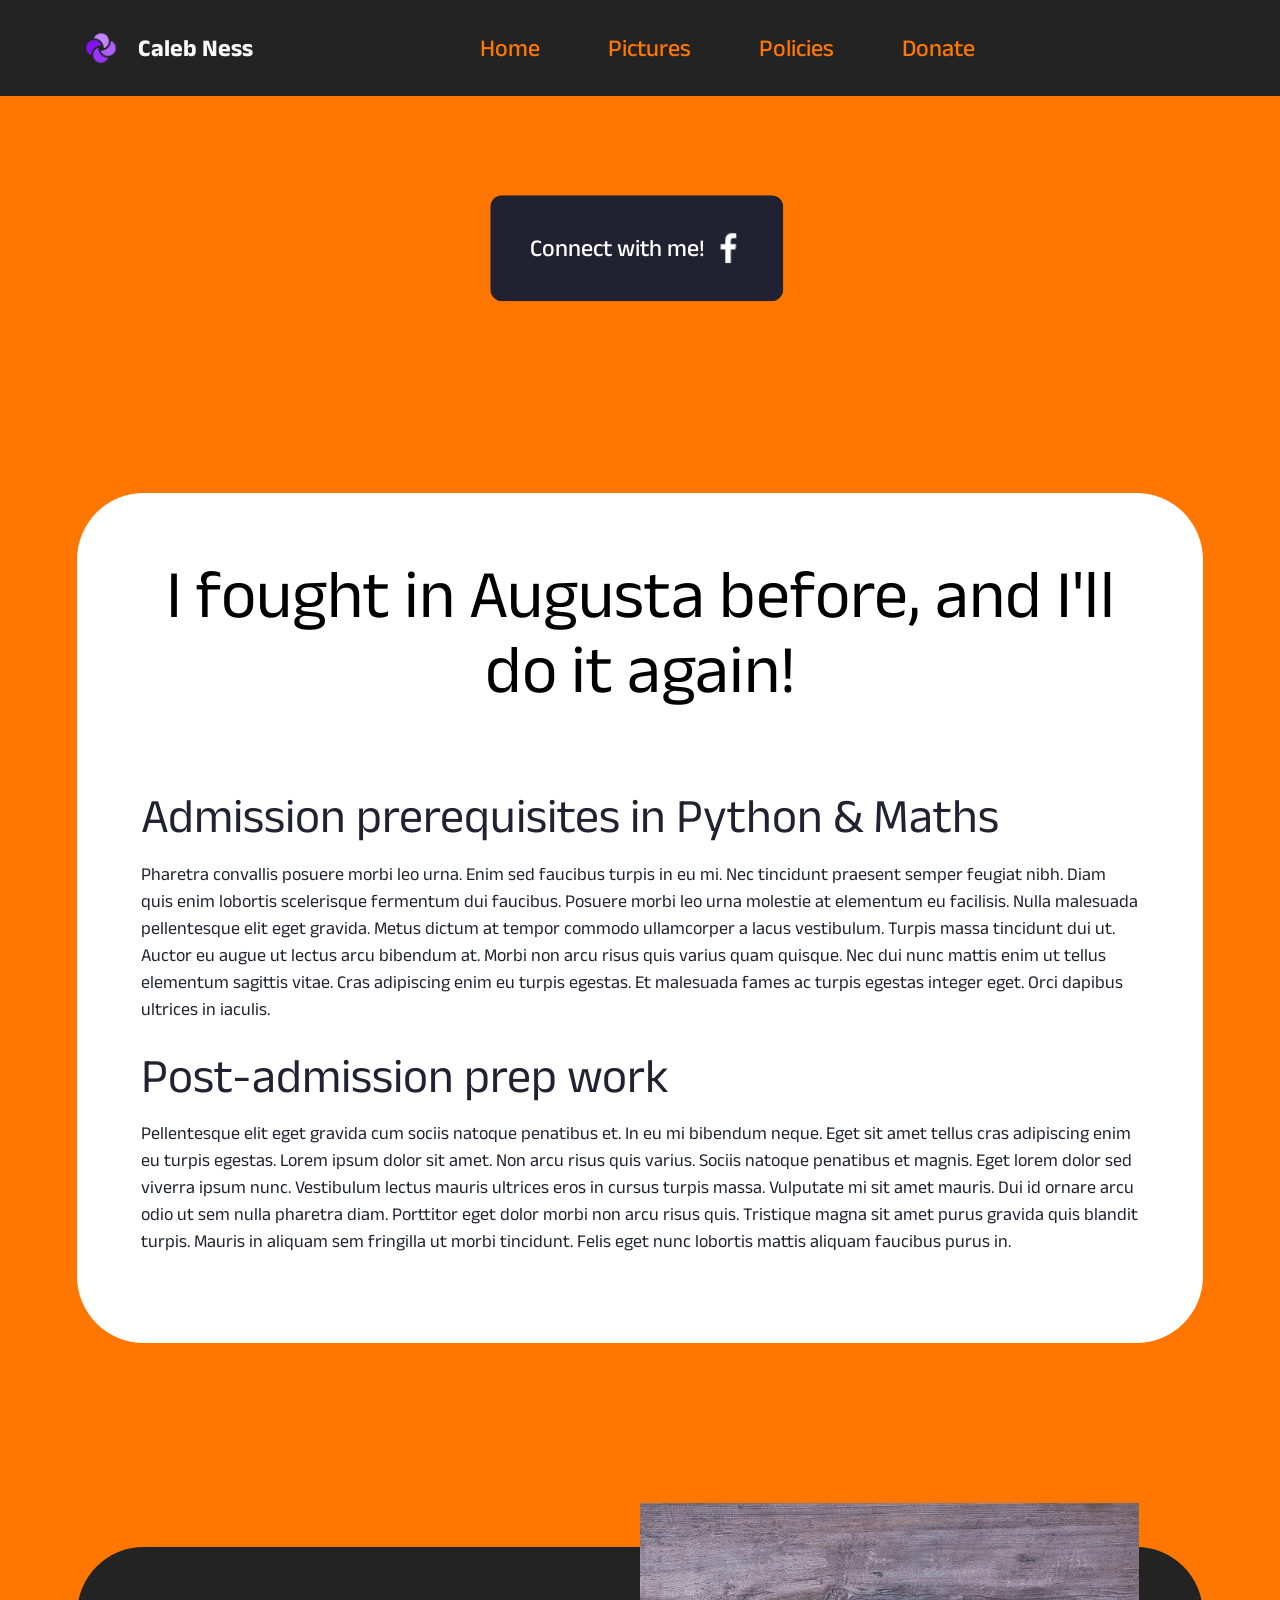
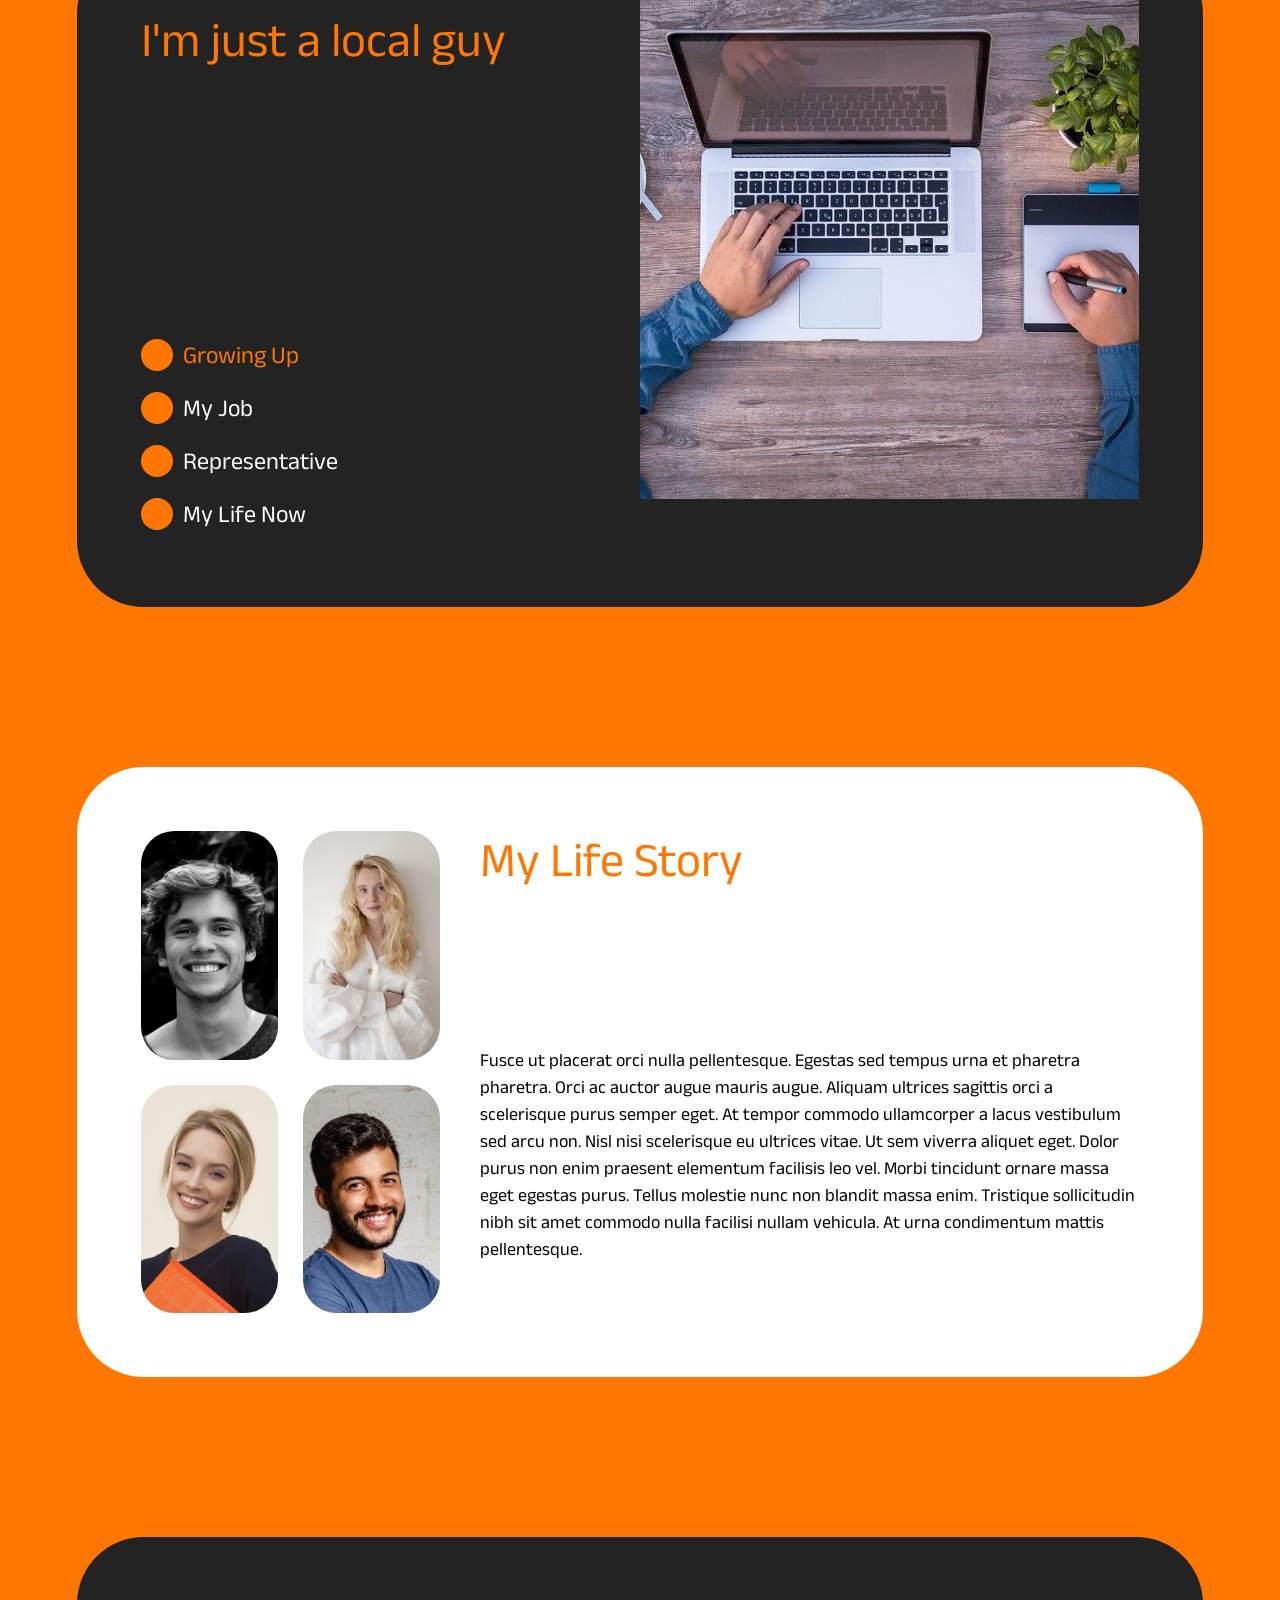
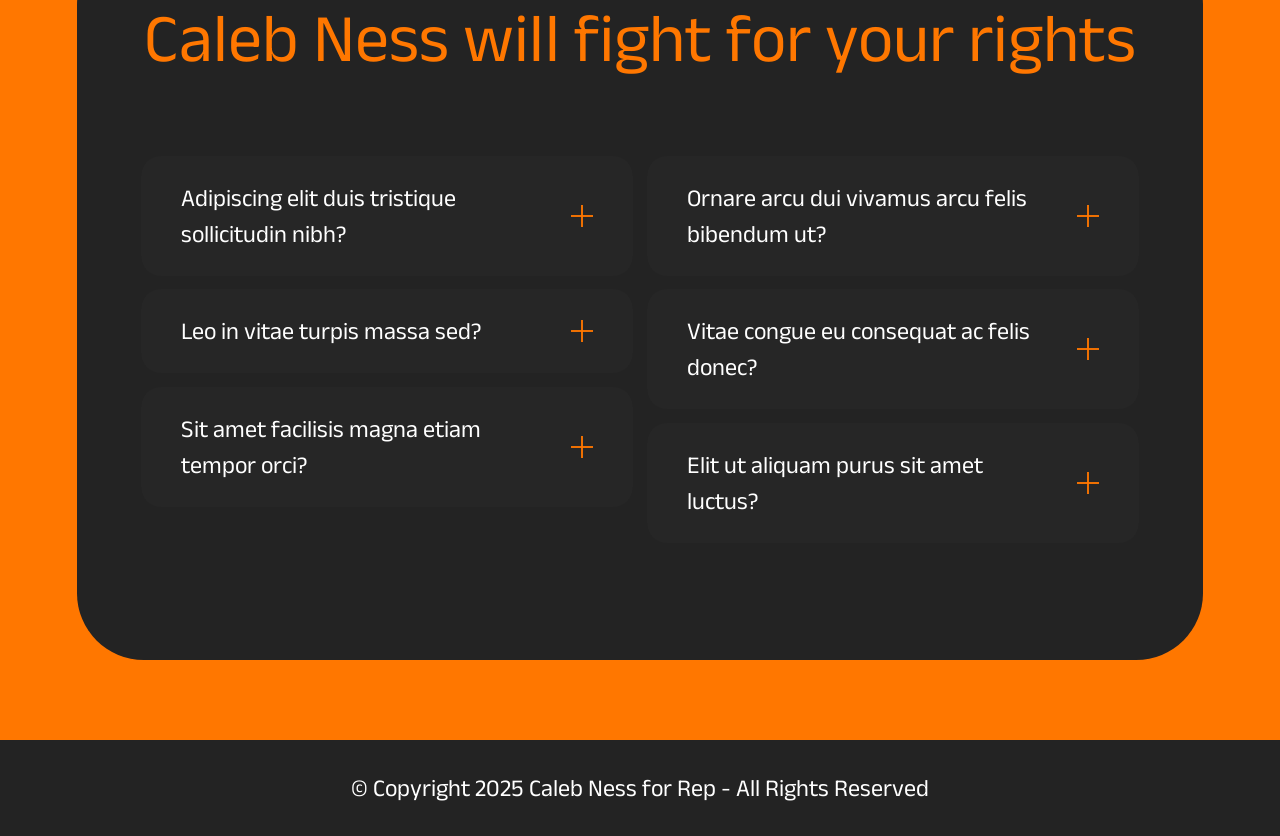
==== commit e2565828: "Remove section with Google Form and supporting text" ====
--- a/index.html
+++ b/index.html
@@ -90,36 +90,6 @@
 </section>
 
 <section data-bs-version="5.1" class="article2 bootcampm5 cid-taHXdvHVlg" id="aarticle2-b">
-    <div class="container">
-        <div class="row justify-content-center">
-            <div class="col-12 col-lg-10">
-                <div class="content-wrapper text-center">
-                    <h1 class="mbr-section-title mbr-fonts-style align-center mbr-white display-2">
-                        I fought in Augusta before, and I'll do it again!
-                    </h1>
-                    <p class="mbr-text mbr-white mbr-fonts-style display-7">
-                        Stand with Robert Wessels — complete the form below to show your support.
-                    </p>
-
-                    <div class="google-form-wrapper" style="margin-top: 100%;">
-                        <iframe 
-                            src="https://docs.google.com/forms/d/e/1FAIpQLSfZZ9R64RKy-5d2_yEKw6-603fSB4mQmLYNfuIIJ5dh5-jXjQ/viewform?embedded=true" 
-                            width="100%" 
-                            height="1200" 
-                            frameborder="0" 
-                            marginheight="0" 
-                            marginwidth="0" 
-                            style="border-radius: 10px; background: #ffffff;">
-                            Loading…
-                        </iframe>
-                    </div>
-                </div>
-            </div>
-        </div>
-    </div>
-</section>
-
-<section data-bs-version="5.1" class="article2 bootcampm5 cid-taHXdvHVlg" id="aarticle2-b">
 
     
 
